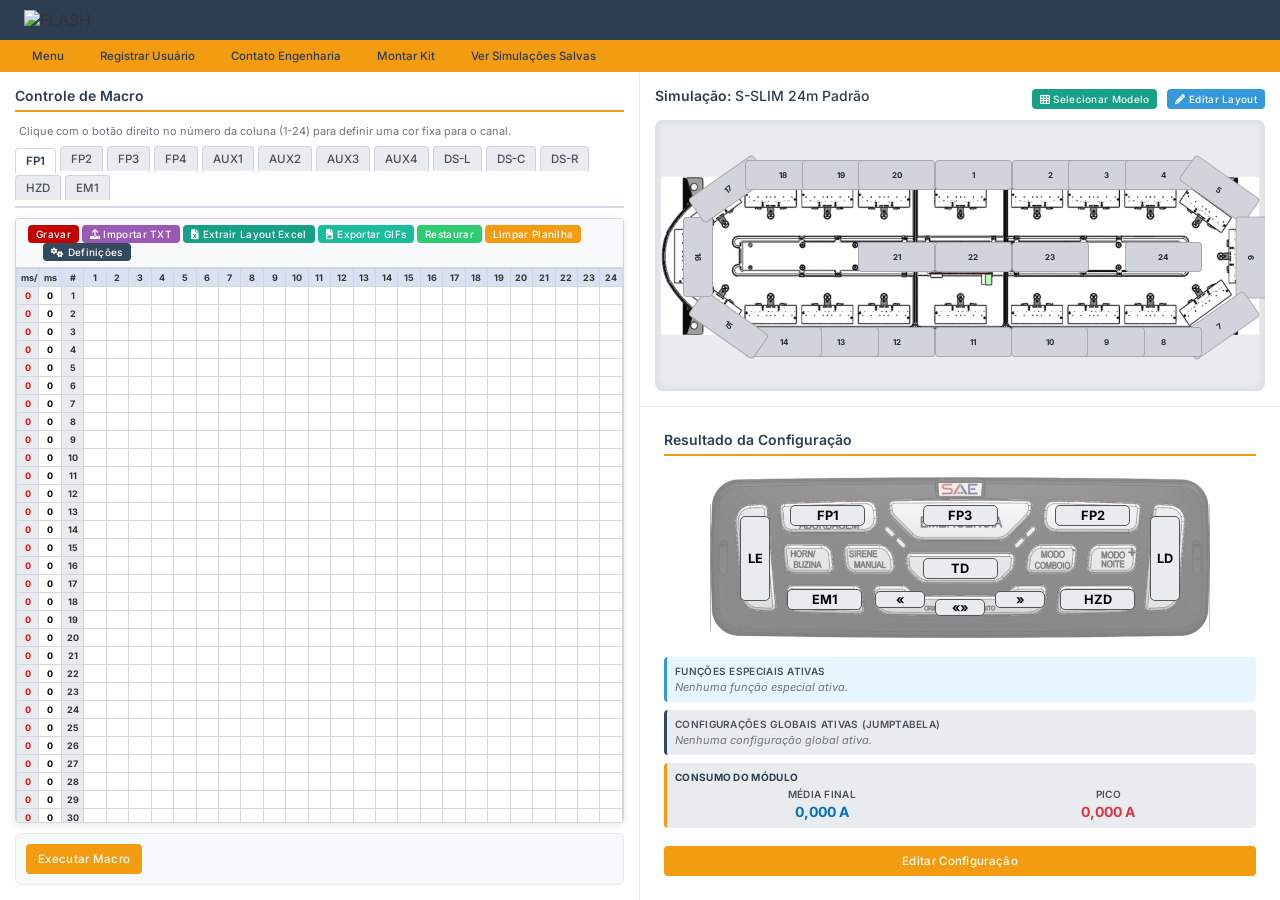
==== simuladorsirene/index.html @ ecdc79b2 "Add files via upload" ====
<!DOCTYPE html>
<html lang="pt-BR">
<head>
    <meta charset="UTF-8">
    <meta name="viewport" content="width=device-width, initial-scale=1.0">
    <title>Simulação Sirene - FLASH (Versão Final)</title>
    <link href="https://fonts.googleapis.com/css2?family=Inter:wght@300;400;500;600;700&display=swap" rel="stylesheet">
    <link rel="stylesheet" href="https://cdnjs.cloudflare.com/ajax/libs/font-awesome/6.0.0-beta3/css/all.min.css">
    <script src="https://cdnjs.cloudflare.com/ajax/libs/jspdf/2.5.1/jspdf.umd.min.js"></script>
    <script src="https://cdnjs.cloudflare.com/ajax/libs/html2canvas/1.4.1/html2canvas.min.js"></script>
    <script src="https://cdnjs.cloudflare.com/ajax/libs/jszip/3.10.1/jszip.min.js"></script>
    <script src="https://cdnjs.cloudflare.com/ajax/libs/gif.js/0.2.0/gif.js"></script>
    <script src="https://cdnjs.cloudflare.com/ajax/libs/xlsx/0.18.5/xlsx.full.min.js"></script>
    <style>
        /* Estilos Globais e Layout Principal */
        * { margin: 0; padding: 0; box-sizing: border-box; font-family: 'Inter', -apple-system, BlinkMacSystemFont, 'Segoe UI', Roboto, sans-serif; }
        body { background-color: #f8f9fa; height: 100vh; overflow: hidden; color: #333; }
        .header { background-color: #2c3e50; height: 40px; display: flex; align-items: center; padding: 0 24px; box-shadow: 0 2px 10px rgba(0,0,0,0.1); }
        .logo { height: 24px; }
        .navbar { background-color: #f39c12; height: 32px; display: flex; align-items: center; padding: 0 24px; box-shadow: 0 1px 3px rgba(0,0,0,0.1); }
        .nav-item { margin-right: 20px; font-weight: 500; font-size: 11.5px; color: #2c3e50; cursor: pointer; transition: all 0.2s ease; padding: 4px 8px; border-radius: 4px; }
        .nav-item:hover { background-color: rgba(255,255,255,0.2); color: #fff; }
        .main-container { display: flex; height: calc(100vh - 72px); }
        .panel { padding: 15px; height: 100%; border-right: 1px solid #e9ecef; }
        .left-panel { width: 50%; background-color: #ffffff; display: flex; flex-direction: column; overflow: hidden; }
        .right-panel-container { width: 50%; display: flex; flex-direction: column; }
        .center-panel { flex-grow: 1; min-height: 250px; background-color: #ffffff; display: flex; flex-direction: column; align-items: center; justify-content: center; border-bottom: 1px solid #e9ecef; padding: 15px; }
        .right-panel { flex-shrink: 0; width: 100%; background-color: #ffffff; border-right: none; overflow: auto; padding: 24px; }
        .panel-title { font-size: 14px; font-weight: 600; margin-bottom: 12px; color: #2c3e50; padding-bottom: 6px; border-bottom: 2px solid #f39c12; flex-shrink: 0; }
        .form-group { margin-bottom: 9px; }
        .form-label { display: block; margin-bottom: 4px; font-weight: 500; color: #495057; font-size: 10.5px; text-transform: uppercase; letter-spacing: 0.3px; }
        .form-value, .config-input, .form-select { padding: 7px 9px; background-color: #ffffff; border: 1px solid #ced4da; border-radius: 4px; font-size: 11.5px; color: #495057; font-weight: 400; width: 100%; }
        .config-input:focus, .form-select:focus { outline: none; border-color: #f39c12; box-shadow: 0 0 0 2px rgba(243, 156, 18, 0.2); }
        
        .simulation-area { 
            width: 100%; 
            height: 100%; 
            background-color: #e9ecef; 
            border-radius: 8px; 
            display: flex; 
            align-items: center; 
            justify-content: center; 
            box-shadow: inset 0 0 10px rgba(0,0,0,0.1); 
            position: relative; 
            overflow: hidden; 
        }
        #siren-model-image {
            position: absolute;
            top: 50%;
            left: 50%;
            transform: translate(-50%, -50%);
            max-width: 98%;
            max-height: 98%;
            height: auto;
            z-index: 1; 
        }
        #blocks-container {
            position: relative;
            z-index: 2; 
            width: 100%;
            height: 100%;
        }

        .output-item { background-color: #f8f9fa; padding: 8px; margin-bottom: 8px; border-radius: 4px; border-left: 3px solid #f39c12; }
        .output-label { font-weight: 600; color: #495057; margin-bottom: 3px; font-size: 10px; text-transform: uppercase; letter-spacing: 0.3px; }
        .output-value { color: #6c757d; font-size: 11.5px; font-weight: 400; }
        .btn { background-color: #f39c12; color: white; border: none; padding: 8px 12px; border-radius: 4px; cursor: pointer; font-weight: 500; transition: all 0.2s ease; font-size: 11.5px; letter-spacing: 0.3px; }
        .btn:hover { background-color: #e67e22; transform: translateY(-1px); }
        .btn:disabled { background-color: #95a5a6; cursor: not-allowed; transform: none; }
        .modal-overlay { display: none; position: fixed; top: 0; left: 0; width: 100%; height: 100%; background-color: rgba(0, 0, 0, 0.6); z-index: 1000; justify-content: center; align-items: center; }
        .modal-content { background-color: #ffffff; width: 30%; max-width: 500px; max-height: 90vh; border-radius: 8px; box-shadow: 0 5px 15px rgba(0,0,0,0.3); position: relative; display: flex; flex-direction: column; }
        .modal-header { display: flex; justify-content: space-between; align-items: center; padding: 15px; border-bottom: 1px solid #e9ecef; }
        .modal-body { padding: 15px; overflow-y: auto; }
        .modal-footer { padding: 15px; border-top: 1px solid #e9ecef; text-align: right; }
        .close-button { background: none; border: none; font-size: 24px; font-weight: bold; cursor: pointer; color: #6c757d; }
        .excel-container { background-color: white; border: 1px solid #d0d7de; border-radius: 4px; overflow: hidden; box-shadow: 0 2px 8px rgba(0,0,0,0.1); flex-grow: 1; display: flex; flex-direction: column; height: calc(100% - 82px); }
        .excel-toolbar { background-color: #f8f9fa; border-bottom: 1px solid #d0d7de; padding: 6px 12px; font-size: 10px; color: #666; flex-shrink: 0; }
        .excel-grid { overflow: auto; flex-grow: 1; }
        .macro-table { width: 100%; border-collapse: collapse; font-size: 9px; font-family: 'Calibri', Arial, sans-serif; table-layout: fixed; }
        .macro-table th, .macro-table td { border: 1px solid #d0d7de; padding: 2px 4px; text-align: center; min-width: 30px; height: 18px; vertical-align: middle; overflow: hidden; white-space: nowrap; }
        .column-header { background-color: #d9e1f2; font-weight: bold; font-size: 9px; color: #333; cursor: pointer; }
        .macro-table th.column-header { position: sticky; top: 0; z-index: 1; }
        .sheet-selector-container { display: flex; flex-wrap: wrap; gap: 4px; margin-bottom: 10px; border-bottom: 2px solid #d0d7de; padding-bottom: 6px; }
        .sheet-selector-btn { background-color: #e9ecef; border: 1px solid #ced4da; border-bottom: none; padding: 5px 10px; cursor: pointer; font-size: 11.5px; font-weight: 500; border-radius: 4px 4px 0 0; transition: all 0.2s ease; color: #495057; }
        .sheet-selector-btn.active { background-color: #ffffff; border-color: #d0d7de; color: #2c3e50; font-weight: 600; transform: translateY(2px); }
        .macro-controls { display: flex; gap: 8px; align-items: center; margin-top: 10px; padding: 10px; background-color: #f8f9fa; border-radius: 6px; border: 1px solid #e9ecef; flex-shrink: 0; }
        .checkbox-group { display: flex; flex-wrap: wrap; gap: 8px; }
        .checkbox-item { display: flex; align-items: center; font-size: 11.5px; transition: all 0.2s ease; padding: 4px 8px; border-radius: 4px; border: 1px solid transparent; }
        .modal-nav-tabs { display: flex; border-bottom: 2px solid #dee2e6; margin-bottom: 15px; flex-wrap: wrap; }
        .modal-tab-btn { background: none; border: none; padding: 10px 15px; cursor: pointer; font-size: 14px; font-weight: 500; color: #495057; border-bottom: 2px solid transparent; margin-bottom: -2px; }
        .modal-tab-btn:hover { background-color: #f8f9fa; }
        .modal-tab-btn.active { color: #f39c12; border-color: #f39c12; }
        .modal-tab-content { display: none; }
        .modal-tab-content.active { display: block; }
        .description { font-size: 13px; color: #6c757d; background-color: #f8f9fa; padding: 10px; border-radius: 4px; margin-bottom: 20px; border: 1px solid #e9ecef; }
        .function-table-container { margin-bottom: 15px; }
        .function-title { font-size: 16px; color: #2c3e50; margin-bottom: 12px; padding-bottom: 5px; border-bottom: 1px solid #eee; }
        .function-table { width: 100%; border-collapse: collapse; font-size: 12px; }
        .function-table th, .function-table td { border: 1px solid #ced4da; padding: 6px; text-align: center; transition: background-color 0.2s ease; }
        .function-table th { background-color: #e9ecef; font-weight: 600; }
        .function-table th:first-child, .function-table td:first-child { width: 110px; text-align: left; padding-left: 8px; }
        .function-table td[contenteditable="true"] { background-color: #fff; }
        .function-table td[contenteditable="true"]:focus { background-color: #fff3cd; outline: 2px solid #f39c12; }
        .checkbox-grid { display: grid; grid-template-columns: repeat(auto-fill, minmax(300px, 1fr)); gap: 10px; }
        .checkbox-item input { margin-right: 8px; cursor: pointer; }
        .relative { position: relative; width: 100%; height: 100%; }
        .function-group { margin-bottom: 25px; padding: 15px; border: 1px solid #dee2e6; border-radius: 6px; background-color: #fdfdfd; }
        .function-group-title { font-size: 18px; color: #2c3e50; margin-bottom: 15px; padding-bottom: 10px; border-bottom: 1px solid #eee; }
        .function-group .function-table-container { margin-bottom: 0; }
        .function-group .function-table-container + .function-table-container { margin-top: 10px; padding-top: 10px; border-top: 1px solid #eee; }
        .fp-setting-id { display: inline-block; min-width: 30px; font-weight: 600; color: #e67e22; }
        .fp-setting-description { display: block; font-size: 11px; color: #6c757d; margin-top: 4px; font-style: italic; }
        .checkbox-item.active-setting { background-color: #fffbe6; border-color: #f39c12; font-weight: 500; }
        .function-table td.cell-active-function { background-color: #e6ffed !important; font-weight: bold; }
        .control-btn.active { background-color: #2ecc71 !important; color: white !important; border: 2px solid #27ae60; transform: scale(1.05); }
        .status-panel-list ul { list-style-type: none; padding-left: 0; margin-top: 5px; }
        .status-panel-list li { font-size: 11px; color: #495057; padding: 3px 0; border-bottom: 1px solid #ced4da; }
        .status-panel-list li:last-child { border-bottom: none; }
        .status-panel-list li .func-name { font-weight: 600; color: #333; }
        .status-panel-list .no-settings { font-size: 11px; color: #6c757d; font-style: italic; }
        #jumptabela-status-output { background-color: #e9ecef; border-left-color: #34495e; }
        #special-functions-status-output { background-color: #e7f5ff; border-left-color: #3498db; }
        .ms25-column, .ms-column { font-weight: bold; font-size: 9px; cursor: cell; }
        .ms25-column { background-color: #e9ecef; color: red; }
        .ms-column { background-color: #fff; color: black; }
        .editable-cell { background-color: #fff; cursor: cell; transition: all 0.2s ease; }
        .editable-cell:hover, .ms25-column:hover, .ms-column:hover { background-color: #f8f9fa; }
        .editable-cell:focus, .ms25-column:focus, .ms-column:focus { background-color: #fff3cd; outline: 2px solid #0066cc; }
        .cell-red { background-color: #ff0000 !important; color: white; font-weight: bold; }
        .cell-blue { background-color: #0070c0 !important; color: white; font-weight: bold; }
        .cell-white { background-color: #ffffff !important; color: black; font-weight: bold; border: 1px solid #555 !important; }
        .cell-yellow { background-color: #ffc000 !important; color: black; font-weight: bold; }
        .selected-row { background-color: #fff3cd !important; outline: 2px solid #f39c12; outline-offset: -2px; }
        .cell-selected { background-color: #d0e3ff !important; outline: 1px solid #4a89dc; }
        .row-counter-column { background-color: #e9ecef; font-weight: bold; font-size: 9px; color: #333; }
        .block-container { position: absolute; overflow: visible; }
        .block-part-single { width: 100%; height: 100%; display: flex; align-items: center; justify-content: center; font-weight: bold; font-size: 8px; color: #1f2937; transition: all 0.1s ease-in-out; border: 1px solid rgba(0,0,0,0.2); border-radius: 4px; }
        .layout-color-red { background-color: #ff0000; color: white; text-shadow: 1px 1px 1px rgba(0,0,0,0.5); }
        .layout-color-blue { background-color: #2563eb; color: white; text-shadow: 1px 1px 1px rgba(0,0,0,0.5); }
        .layout-color-green { background-color: #2ecc71; color: white; text-shadow: 1px 1px 1px rgba(0,0,0,0.5); }
        .layout-color-white { background-color: #ffffff; color: black; text-shadow: none; }
        .layout-color-yellow { background-color: #ffc000; color: black; text-shadow: 1px 1px 1px rgba(255,255,255,0.5); }
        .layout-color-off { background-color: #d1d5db; text-shadow: none; }
        .simulation-area.edit-mode .block-container { cursor: move; border: 1px dashed #3498db; }
        .block-container.selected { outline: 2px solid #3498db; z-index: 10; }
        .interaction-handle { position: absolute; background-color: #3498db; border: 1px solid white; display: none; }
        .block-container.selected .interaction-handle { display: block; }
        .resize-handle { width: 12px; height: 12px; bottom: -6px; right: -6px; cursor: nwse-resize; }
        .rotate-handle { width: 14px; height: 14px; top: -20px; left: calc(50% - 7px); border-radius: 50%; cursor: grab; }
        .rotate-handle:active { cursor: grabbing; }

        .layout-panel-grid { display: grid; grid-template-columns: repeat(auto-fill, minmax(200px, 1fr)); gap: 15px; }
        .layout-category-title { font-size: 16px; font-weight: 600; color: #2c3e50; margin-top: 20px; margin-bottom: 10px; padding-bottom: 5px; border-bottom: 2px solid #f39c12; grid-column: 1 / -1; }
        .layout-category-title:first-child { margin-top: 0; }
        .layout-preview-item { border: 1px solid #dee2e6; border-radius: 6px; overflow: hidden; cursor: pointer; transition: all 0.2s ease-in-out; background-color: #fff; display: flex; flex-direction: column; }
        .layout-preview-item:hover { transform: translateY(-3px); box-shadow: 0 4px 12px rgba(0,0,0,0.1); border-color: #f39c12; }
        .layout-preview-item img { width: 100%; height: 120px; object-fit: contain; background-color: #f8f9fa; border-bottom: 1px solid #dee2e6; }
        .layout-preview-item p { padding: 10px; font-size: 12px; font-weight: 500; text-align: center; color: #495057; margin: 0; flex-grow: 1; display: flex; align-items: center; justify-content: center; }

        #color-context-menu {
            display: none;
            position: absolute;
            z-index: 10000;
            background-color: #fff;
            border: 1px solid #ccc;
            box-shadow: 0 2px 10px rgba(0,0,0,0.2);
            border-radius: 5px;
            padding: 5px 0;
            list-style: none;
            font-size: 12px;
        }
        #color-context-menu li {
            padding: 8px 15px;
            cursor: pointer;
        }
        #color-context-menu li:hover {
            background-color: #f39c12;
            color: white;
        }
        #color-context-menu hr {
            border: none;
            border-top: 1px solid #eee;
            margin: 4px 0;
        }
        
        .persistent-color-red { background-color: #f8d7da !important; color: black !important; }
        .persistent-color-green { background-color: #d1e7dd !important; color: black !important; }
        .persistent-color-blue { background-color: #cce5ff !important; color: black !important; }
        .persistent-color-white { background-color: #e9ecef !important; color: black !important; }
        .persistent-color-yellow { background-color: #fff3cd !important; color: black !important; }

        .instruction-text {
            font-size: 11px;
            color: #6c757d;
            margin-bottom: 8px;
            padding-left: 4px;
        }
    </style>
</head>
<body>
    
    <ul id="color-context-menu">
        <li data-color="red">Vermelha</li>
        <li data-color="green">Verde</li>
        <li data-color="blue">Azul</li>
        <li data-color="white">Branca</li>
        <li data-color="yellow">Âmbar</li>
        <hr>
        <li data-color="clear">Limpar Cor</li>
    </ul>

    <div id="layout-panel-modal" class="modal-overlay">
        <div class="modal-content" style="width: 80%; max-width: 1200px;">
            <div class="modal-header">
                <div class="panel-title" style="margin-bottom: 0; border-bottom: none;"><i class="fa fa-th-large"></i> Selecione um Modelo de Sinalizador</div>
                <button class="close-button" id="close-layout-panel-btn">&times;</button>
            </div>
            <div class="modal-body" id="layout-panel-body"></div>
        </div>
    </div>

    <div id="advanced-settings-modal" class="modal-overlay">
        <div class="modal-content" style="width: 80%; max-width: 1200px;">
            <div class="modal-header">
                <div class="panel-title" style="margin-bottom: 0; border-bottom: none;"><i class="fa fa-cogs"></i> Definições Avançadas de Funcionamento</div>
                <button class="close-button" id="close-advanced-modal-btn">&times;</button>
            </div>
            <div class="modal-body">
                <div class="modal-nav-tabs">
                    <button class="modal-tab-btn active" data-tab="tab-special-functions">Funções Especiais</button>
                    <button class="modal-tab-btn" data-tab="tab-jumptabela">JumpTabela</button>
                </div>
                <div class="modal-tab-content-container">
                    <div id="tab-special-functions" class="modal-tab-content active">
                        <p class="description">Configure quais blocos devem acender ou apagar para cada função especial. Para ativar um bloco para uma função, digite "1" na coluna correspondente ao número do bloco.</p>
                        <div class="function-group">
                            <h3 class="function-group-title">Take Down (TD)</h3>
                            <div class="function-table-container">
                                <table class="function-table">
                                    <thead><tr><th>Instrução</th><script>for(let i=1; i<=24; i++) document.write(`<th>${i}</th>`);</script></tr></thead>
                                    <tbody><tr><td>Apagar Blocos</td><script>for(let i=1; i<=24; i++) document.write(`<td contenteditable="true" data-function="takedown" data-block="${i}"></td>`);</script></tr></tbody>
                                </table>
                            </div>
                            <div class="function-table-container">
                                <table class="function-table">
                                    <thead><tr><th>Instrução</th><script>for(let i=1; i<=24; i++) document.write(`<th>${i}</th>`);</script></tr></thead>
                                    <tbody><tr><td>Acender Blocos</td><script>for(let i=1; i<=24; i++) document.write(`<td contenteditable="true" data-function="takedown_on" data-block="${i}"></td>`);</script></tr></tbody>
                                </table>
                            </div>
                        </div>
                        <div class="function-group">
                            <h3 class="function-group-title">Alley-Right (LD)</h3>
                            <div class="function-table-container">
                                <table class="function-table">
                                    <thead><tr><th>Instrução</th><script>for(let i=1; i<=24; i++) document.write(`<th>${i}</th>`);</script></tr></thead>
                                    <tbody><tr><td>Apagar Blocos</td><script>for(let i=1; i<=24; i++) document.write(`<td contenteditable="true" data-function="alley_right" data-block="${i}"></td>`);</script></tr></tbody>
                                </table>
                            </div>
                            <div class="function-table-container">
                                <table class="function-table">
                                    <thead><tr><th>Instrução</th><script>for(let i=1; i<=24; i++) document.write(`<th>${i}</th>`);</script></tr></thead>
                                    <tbody><tr><td>Acender Blocos</td><script>for(let i=1; i<=24; i++) document.write(`<td contenteditable="true" data-function="alley_right_on" data-block="${i}"></td>`);</script></tr></tbody>
                                </table>
                            </div>
                        </div>
                        <div class="function-group">
                            <h3 class="function-group-title">Alley-Left (LE)</h3>
                            <div class="function-table-container">
                                <table class="function-table">
                                    <thead><tr><th>Instrução</th><script>for(let i=1; i<=24; i++) document.write(`<th>${i}</th>`);</script></tr></thead>
                                    <tbody><tr><td>Apagar Blocos</td><script>for(let i=1; i<=24; i++) document.write(`<td contenteditable="true" data-function="alley_left" data-block="${i}"></td>`);</script></tr></tbody>
                                </table>
                            </div>
                            <div class="function-table-container">
                                <table class="function-table">
                                    <thead><tr><th>Instrução</th><script>for(let i=1; i<=24; i++) document.write(`<th>${i}</th>`);</script></tr></thead>
                                    <tbody><tr><td>Acender Blocos</td><script>for(let i=1; i<=24; i++) document.write(`<td contenteditable="true" data-function="alley_left_on" data-block="${i}"></td>`);</script></tr></tbody>
                                </table>
                            </div>
                        </div>
                        <div class="function-group">
                            <h3 class="function-group-title">Backlight Activate</h3>
                            <div class="function-table-container">
                                <table class="function-table">
                                    <thead><tr><th>Instrução</th><script>for(let i=1; i<=24; i++) document.write(`<th>${i}</th>`);</script></tr></thead>
                                    <tbody><tr><td>Apagar Blocos</td><script>for(let i=1; i<=24; i++) document.write(`<td contenteditable="true" data-function="backlight_off" data-block="${i}"></td>`);</script></tr></tbody>
                                </table>
                            </div>
                            <div class="function-table-container">
                                <table class="function-table">
                                    <thead><tr><th>Instrução</th><script>for(let i=1; i<=24; i++) document.write(`<th>${i}</th>`);</script></tr></thead>
                                    <tbody><tr><td>Acender Blocos</td><script>for(let i=1; i<=24; i++) document.write(`<td contenteditable="true" data-function="backlight_on" data-block="${i}"></td>`);</script></tr></tbody>
                                </table>
                            </div>
                        </div>
                        <div class="function-group">
                            <h3 class="function-group-title">Cut Front</h3>
                            <div class="function-table-container">
                                <table class="function-table">
                                    <thead><tr><th>Instrução</th><script>for(let i=1; i<=24; i++) document.write(`<th>${i}</th>`);</script></tr></thead>
                                    <tbody><tr><td>Apagar Blocos</td><script>for(let i=1; i<=24; i++) document.write(`<td contenteditable="true" data-function="cut_front_off" data-block="${i}"></td>`);</script></tr></tbody>
                                </table>
                            </div>
                            <div class="function-table-container">
                                <table class="function-table">
                                    <thead><tr><th>Instrução</th><script>for(let i=1; i<=24; i++) document.write(`<th>${i}</th>`);</script></tr></thead>
                                    <tbody><tr><td>Acender Blocos</td><script>for(let i=1; i<=24; i++) document.write(`<td contenteditable="true" data-function="cut_front_on" data-block="${i}"></td>`);</script></tr></tbody>
                                </table>
                            </div>
                        </div>
                        <div class="function-group">
                            <h3 class="function-group-title">Cut Rear</h3>
                            <div class="function-table-container">
                                <table class="function-table">
                                    <thead><tr><th>Instrução</th><script>for(let i=1; i<=24; i++) document.write(`<th>${i}</th>`);</script></tr></thead>
                                    <tbody><tr><td>Apagar Blocos</td><script>for(let i=1; i<=24; i++) document.write(`<td contenteditable="true" data-function="cut_rear_off" data-block="${i}"></td>`);</script></tr></tbody>
                                </table>
                            </div>
                            <div class="function-table-container">
                                <table class="function-table">
                                    <thead><tr><th>Instrução</th><script>for(let i=1; i<=24; i++) document.write(`<th>${i}</th>`);</script></tr></thead>
                                    <tbody><tr><td>Acender Blocos</td><script>for(let i=1; i<=24; i++) document.write(`<td contenteditable="true" data-function="cut_rear_on" data-block="${i}"></td>`);</script></tr></tbody>
                                </table>
                            </div>
                        </div>
                        <div class="function-group">
                            <h3 class="function-group-title">Cut Direcionador de Trânsito</h3>
                            <div class="function-table-container">
                                <table class="function-table">
                                    <thead><tr><th>Instrução</th><script>for(let i=1; i<=24; i++) document.write(`<th>${i}</th>`);</script></tr></thead>
                                    <tbody><tr><td>Apagar Blocos</td><script>for(let i=1; i<=24; i++) document.write(`<td contenteditable="true" data-function="cut_dt_off" data-block="${i}"></td>`);</script></tr></tbody>
                                </table>
                            </div>
                            <div class="function-table-container">
                                <table class="function-table">
                                    <thead><tr><th>Instrução</th><script>for(let i=1; i<=24; i++) document.write(`<th>${i}</th>`);</script></tr></thead>
                                    <tbody><tr><td>Acender Blocos</td><script>for(let i=1; i<=24; i++) document.write(`<td contenteditable="true" data-function="cut_dt_on" data-block="${i}"></td>`);</script></tr></tbody>
                                </table>
                            </div>
                        </div>
                        <div class="function-group">
                            <h3 class="function-group-title">Cut Horn Light</h3>
                            <div class="function-table-container">
                                <table class="function-table">
                                    <thead><tr><th>Instrução</th><script>for(let i=1; i<=24; i++) document.write(`<th>${i}</th>`);</script></tr></thead>
                                    <tbody><tr><td>Apagar Blocos</td><script>for(let i=1; i<=24; i++) document.write(`<td contenteditable="true" data-function="cut_horn_light" data-block="${i}"></td>`);</script></tr></tbody>
                                </table>
                            </div>
                        </div>
                        <div class="function-group">
                            <h3 class="function-group-title">Número de FP principais</h3>
                            <div class="form-group" style="margin-bottom: 15px;">
                                <label class="form-label" style="text-transform: none;">Informe quantos FP poderão ser usados para SL1-4 e Aux1-5 >></label>
                                <select class="form-select" id="config-num-fp-principais">
                                    <script>for(let i=1; i<=15; i++) document.write(`<option value="${i}" ${i === 4 ? 'selected' : ''}>${i}</option>`);</script>
                                </select>
                                <span class="fp-setting-description">Quantidade de FP Principais precisa ser preenchido quando utilizar FP de Horn. Default = 4</span>
                            </div>
                        </div>
                        <div class="function-group">
                            <h3 class="function-group-title">Quantidade de FP para DS</h3>
                            <div class="form-group">
                                <label class="form-label" style="text-transform: none;">Informe quantos FP poderão ser usados para DS >></label>
                                <select class="form-select" id="config-qtd-fp-ds">
                                    <script>for(let i=1; i<=15; i++) document.write(`<option value="${i}" ${i === 8 ? 'selected' : ''}>${i}</option>`);</script>
                                </select>
                                <span class="fp-setting-description" style="font-style: normal;">&lt;&lt;O número deve ser multiplo de 4 pois servirá para DR, DL, DC e Hazard. <em>Quantidade de FP para DS precisa ser preenchido quando utilizar FP de Horn. Default = 8</em></span>
                            </div>
                        </div>
                    </div>
                    <div id="tab-jumptabela" class="modal-tab-content">
                        <p class="description">Configure o comportamento global do sistema através dos bits da JumpTabela. Marque as caixas para ativar cada função (equivalente a colocar o valor "1").</p>
                        <div class="jumptabela-section">
                            <h4 class="function-title">JumpTabela #1 - Configurações Gerais</h4>
                            <div class="checkbox-grid">
                                <label class="checkbox-item"><input type="checkbox" data-jumptabela="1" data-bit="7"> b7 >> Ativa o modo fio nos moldes da PCESP</label>
                                <label class="checkbox-item"><input type="checkbox" data-jumptabela="1" data-bit="6"> b6 >> Remove PWM nos canais 21 e 24 para usar Bloco de LED ou RELÉ</label>
                                <label class="checkbox-item"><input type="checkbox" data-jumptabela="1" data-bit="5"> b5 >> Define que o MB funciona em sincronismo com outras MB e/ou Auxiliares</label>
                                <label class="checkbox-item"><input type="checkbox" data-jumptabela="1" data-bit="4"> b4 >> Aciona a saída Alley-Left sem espera do sincronismo com o dimmer da BARRA</label>
                                <label class="checkbox-item"><input type="checkbox" data-jumptabela="1" data-bit="3"> b3 >> Ignora Fotodiodo (Noite/Dia)</label>
                                <label class="checkbox-item"><input type="checkbox" data-jumptabela="1" data-bit="2"> b2 >> Apaga todos os módulos enquanto aguarda o Sincronismo</label>
                                <label class="checkbox-item"><input type="checkbox" data-jumptabela="1" data-bit="1"> b1 >> Remove PWM em todos os canais da MB para usar sinalizadores auxiliares</label>
                            </div>
                        </div>
                        <div class="jumptabela-section">
                            <h4 class="function-title">JumpTabela #2 - Gerenciamento de Energia e Entradas</h4>
                            <div class="checkbox-grid">
                                <label class="checkbox-item"><input type="checkbox" data-jumptabela="2" data-bit="7"> b7 >> PWM Global de 75% (CONASP)</label>
                                <label class="checkbox-item"><input type="checkbox" data-jumptabela="2" data-bit="6"> b6 >> PWM Global de 50% (CONASP)</label>
                                <label class="checkbox-item"><input type="checkbox" data-jumptabela="2" data-bit="5"> b5 >> LOW BATTERY Management (desliga sistema com Vbat&lt;11.8V)</label>
                                <label class="checkbox-item"><input type="checkbox" data-jumptabela="2" data-bit="4"> b4 >> IN3 = Entrada de acionamento rápido para luz de Horn</label>
                                <label class="checkbox-item"><input type="checkbox" data-jumptabela="2" data-bit="3"> b3 >> IN4 = Entrada de acionamento dos módulos em modo Background</label>
                                <label class="checkbox-item"><input type="checkbox" data-jumptabela="2" data-bit="2"> b2 >> Ativa Troca de FP pelos pinos (alguns 6 segundos)</label>
                                <label class="checkbox-item"><input type="checkbox" data-jumptabela="2" data-bit="1"> b1 >> Apaga TODOS os módulos enquanto aguarda o Sincronismo</label>
                            </div>
                        </div>
                        <div class="jumptabela-section">
                            <h4 class="function-title">JumpTabela #3 - Modo Master e Tensão</h4>
                            <div class="checkbox-grid">
                                <label class="checkbox-item"><input type="checkbox" data-jumptabela="3" data-bit="7"> b7 >> Ativa entradas com apenas 9 Volts</label>
                                <label class="checkbox-item"><input type="checkbox" data-jumptabela="3" data-bit="6"> b6 >> MB = Master, não para / apaga pelo Sync</label>
                            </div>
                        </div>
                    </div>
                </div>
            </div>
            <div class="modal-footer">
                <button class="btn" id="save-advanced-settings-btn" style="background-color: #27ae60;">Salvar Definições</button>
            </div>
        </div>
    </div>
    <div id="config-modal" class="modal-overlay">
        <div class="modal-content">
            <div class="modal-header"><div class="panel-title" style="margin-bottom: 0; border-bottom: none;">Dados de Configuração</div><button class="close-button" id="close-modal-btn">&times;</button></div>
            <div class="modal-body">
                <div class="form-group"><label class="form-label">Configuração de Barra</label><input type="text" class="config-input" id="config-barra" value="FLASH STD"></div>
                <div class="form-group"><label class="form-label">Modelo da Barra</label><input type="text" class="config-input" id="modelo-barra" value="Linha S-Slim"></div>
                <div class="form-group"><label class="form-label">Sub-família</label><input type="text" class="config-input" id="sub-familia" value="S-SLIM Bicolor"></div>
                <div class="form-group"><label class="form-label">Tamanho da Barra</label><input type="text" class="config-input" id="tamanho-barra" value="1200mm"></div>
            </div>
            <div class="modal-footer"><button class="btn" id="save-and-close-modal-btn">Salvar e Fechar</button></div>
        </div>
    </div>
    <div class="header"><img src="https://www3.facens.br/maratona/img/patrocinio-2022/Logo_Flash.png" alt="FLASH" class="logo" style="width: 170px; height: auto;"></div>
    <div class="navbar"><div class="nav-item">Menu</div><div class="nav-item">Registrar Usuário</div><div class="nav-item">Contato Engenharia</div><div class="nav-item">Montar Kit</div><a href="view_simulations.php" class="nav-item" style="text-decoration: none;">Ver Simulações Salvas</a></div>

    <div class="main-container">
        <div class="panel left-panel">
            <div class="panel-title">Controle de Macro</div>
            <p class="instruction-text">Clique com o botão direito no número da coluna (1-24) para definir uma cor fixa para o canal.</p>
            <div id="sheet-selector-container" class="sheet-selector-container"></div>
            <div class="excel-container">
                <div class="excel-toolbar">
                    <button id="gravar-btn" class="btn" style="background-color: #c40303; font-size: 10px; padding: 3px 8px;">Gravar</button>
                    <button id="import-txt-btn" class="btn" style="background-color: #9b59b6; font-size: 10px; padding: 3px 8px;"><i class="fa fa-upload"></i> Importar TXT</button>
                    <button id="extract-excel-layout-btn" class="btn" style="background-color: #16a085; font-size: 10px; padding: 3px 8px;">
                        <i class="fa fa-file-excel"></i> Extrair Layout Excel
                    </button>
                    <input type="file" id="excel-layout-input" style="display: none;" accept=".xlsx, .xlsm">
                    <button id="export-gif-btn" class="btn" style="background-color: #1abc9c; font-size: 10px; padding: 3px 8px;"><i class="fa fa-file-image"></i> Exportar GIFs</button>
                    <button id="restaurar-btn" class="btn" style="background-color: #2ecc71; font-size: 10px; padding: 3px 8px;">Restaurar</button>
                    <button id="limpa-btn" class="btn" style="background-color: #f39c12; font-size: 10px; padding: 3px 8px;">Limpar Planilha</button>
                    <button id="advanced-settings-btn" class="btn" style="background-color: #34495e; font-size: 10px; padding: 3px 8px; margin-left: 15px;">
                        <i class="fa fa-cogs"></i> Definições
                    </button>
                </div>
                <div class="excel-grid">
                    <table class="macro-table">
                        <thead id="macro-header"></thead>
                        <tbody id="macro-body"></tbody>
                    </table>
                </div>
            </div>
            <div class="macro-controls">
                <button class="btn" id="execute-macro-btn">Executar Macro</button>
            </div>
        </div>
        
        <div class="right-panel-container">
             <div class="center-panel">
                <div style="width:100%; display: flex; justify-content: space-between; align-items: center; margin-bottom: 10px; flex-wrap: wrap; gap: 10px;">
                    <div class="panel-title" style="border-bottom: none; margin-bottom: 0;">
                        Simulação: <span id="current-layout-name" style="font-weight: 500;"></span>
                    </div>
                    <div style="display: flex; gap: 10px;">
                         <button id="open-layout-panel-btn" class="btn" style="background-color: #16a085; font-size:10px; padding: 4px 8px;">
                             <i class="fa fa-th"></i> Selecionar Modelo
                         </button>
                        <button id="edit-layout-btn" class="btn" style="background-color: #3498db; font-size:10px; padding: 4px 8px;">
                            <i class="fa fa-pencil"></i> Editar Layout
                        </button>
                    </div>
                </div>
                <div class="simulation-area" id="simulation-area">
                    <img src="" alt="Modelo da Sirene" id="siren-model-image">
                    <div id="blocks-container"></div>
                </div>
             </div>
             <div class="right-panel">
                <div class="panel-title">Resultado da Configuração</div>
                <div class="config-image-container" style="position: relative; width: 100%; max-width: 500px; margin: 15px auto;">
                    <img src="Imagemcontrole.png" alt="Controle da Barra" style="width: 100%; height: auto; display: block; border-radius: 15px; opacity: 0.5;">
                    <button onclick="triggerMacro('FP1')" style="position: absolute; top: 20%; left: 16%; width: 15%; height: 12%; background-color: #e9ecef; border: 1px solid #555; cursor: pointer; border-radius: 5px; color: #000; font-weight: bold; font-size: 1vw; display: flex; align-items: center; justify-content: center;">FP1</button>
                    <button onclick="triggerMacro('FP3')" style="position: absolute; top: 20%; left: 42.5%; width: 15%; height: 12%; background-color: #e9ecef; border: 1px solid #555; cursor: pointer; border-radius: 5px; color: #000; font-weight: bold; font-size: 1vw; display: flex; align-items: center; justify-content: center;">FP3</button>
                    <button onclick="triggerMacro('FP2')" style="position: absolute; top: 20%; left: 69%; width: 15%; height: 12%; background-color: #e9ecef; border: 1px solid #555; cursor: pointer; border-radius: 5px; color: #000; font-weight: bold; font-size: 1vw; display: flex; align-items: center; justify-content: center;">FP2</button>
                    <button id="btn-le" onclick="toggleSpecialFunction('alley_left')" class="control-btn" style="position: absolute; top: 26%; left: 6%; width: 6%; height: 50%; background-color: #e9ecef; border: 1px solid #555; cursor: pointer; border-radius: 5px; color: #000; font-weight: bold; font-size: 1vw; display: flex; align-items: center; justify-content: center; transition: all 0.2s ease;">LE</button>
                    <button id="btn-ld" onclick="toggleSpecialFunction('alley_right')" class="control-btn" style="position: absolute; top: 26%; left: 88%; width: 6%; height: 50%; background-color: #e9ecef; border: 1px solid #555; cursor: pointer; border-radius: 5px; color: #000; font-weight: bold; font-size: 1vw; display: flex; align-items: center; justify-content: center; transition: all 0.2s ease;">LD</button>
                    <button id="btn-td" onclick="toggleSpecialFunction('takedown')" class="control-btn" style="position: absolute; top: 51%; left: 42.5%; width: 15%; height: 12%; background-color: #e9ecef; border: 1px solid #555; cursor: pointer; border-radius: 5px; color: #000; font-weight: bold; font-size: 1vw; display: flex; align-items: center; justify-content: center; transition: all 0.2s ease;">TD</button>
                    <button onclick="triggerMacro('EM1')" style="position: absolute; top: 69%; left: 15.4%; width: 15%; height: 12%; background-color: #e9ecef; border: 1px solid #555; cursor: pointer; border-radius: 5px; color: #000; font-weight: bold; font-size: 1vw; display: flex; align-items: center; justify-content: center;">EM1</button>
                    <button onclick="triggerMacro('HZD')" style="position: absolute; top: 69%; left: 70%; width: 15%; height: 12%; background-color: #e9ecef; border: 1px solid #555; cursor: pointer; border-radius: 5px; color: #000; font-weight: bold; font-size: 1vw; display: flex; align-items: center; justify-content: center;">HZD</button>
                    <button onclick="triggerMacro('DS-L')" style="position: absolute; top: 70%; left: 33%; width: 10%; height: 10%; background-color: #e9ecef; border: 1px solid #555; cursor: pointer; border-radius: 5px; color: #000; font-weight: bold; font-size: 1vw; display: flex; align-items: center; justify-content: center;">«</button>
                    <button onclick="triggerMacro('DS-C')" style="position: absolute; top: 75%; left: 45%; width: 10%; height: 10%; background-color: #e9ecef; border: 1px solid #555; cursor: pointer; border-radius: 5px; color: #000; font-weight: bold; font-size: 1vw; display: flex; align-items: center; justify-content: center;">«»</button>
                    <button onclick="triggerMacro('DS-R')" style="position: absolute; top: 70%; left: 57%; width: 10%; height: 10%; background-color: #e9ecef; border: 1px solid #555; cursor: pointer; border-radius: 5px; color: #000; font-weight: bold; font-size: 1vw; display: flex; align-items: center; justify-content: center;">»</button>
                </div>
                <div class="output-item" id="special-functions-status-output">
                    <div class="output-label">Funções Especiais Ativas</div>
                    <div id="special-functions-active-list" class="status-panel-list">
                        <p class="no-settings">Nenhuma função especial ativa.</p>
                    </div>
                </div>
                <div class="output-item" id="jumptabela-status-output">
                    <div class="output-label">Configurações Globais Ativas (JumpTabela)</div>
                    <div id="jumptabela-active-list" class="status-panel-list">
                        <p class="no-settings">Nenhuma configuração global ativa.</p>
                    </div>
                </div>
                <div class="output-item" style="background-color: #e9ecef;">
                    <div class="output-label" style="color: #2c3e50; font-weight: 700;">CONSUMO DO MÓDULO</div>
                    <div style="display: flex; justify-content: space-around; margin-top: 5px;">
                        <div style="text-align:center;">
                            <div class="output-label">MÉDIA FINAL</div>
                            <div class="output-value" id="output-media-final" style="font-size: 14px; font-weight: bold; color: #0070c0;">0,000 A</div>
                        </div>
                        <div style="text-align:center;">
                            <div class="output-label">PICO</div>
                            <div class="output-value" id="output-pico" style="font-size: 14px; font-weight: bold; color: #dc3545;">0,000 A</div>
                        </div>
                    </div>
                </div>
                <button class="btn" id="edit-config-btn" style="width: 100%; margin-top: 10px;">Editar Configuração</button>
             </div>
        </div>
    </div>

    <script>
        // === REFERÊNCIAS DE ELEMENTOS DO DOM ===
        let configModal, openModalBtn, closeModalBtn, saveAndCloseModalBtn, executeMacroBtn, blocksContainer, macroTableBody, macroHeader, sheetSelectorContainer, gravarBtn, restaurarBtn, limpaBtn, colorContextMenu, layoutPanelModal, openLayoutPanelBtn, closeLayoutPanelBtn, layoutPanelBody, currentLayoutNameSpan, advancedSettingsModal, openAdvancedSettingsBtn, closeAdvancedSettingsBtn, saveAdvancedSettingsBtn, tabButtons, tabContents, jumpTabelaCheckboxes, specialFunctionCells, jumpTabelaStatusContainer, specialFunctionsStatusContainer;

        function assignDomElements() {
             configModal = document.getElementById('config-modal');
             openModalBtn = document.getElementById('edit-config-btn');
             closeModalBtn = document.getElementById('close-modal-btn');
             saveAndCloseModalBtn = document.getElementById('save-and-close-modal-btn');
             executeMacroBtn = document.getElementById('execute-macro-btn');
             blocksContainer = document.getElementById('blocks-container');
             macroTableBody = document.getElementById('macro-body');
             macroHeader = document.getElementById('macro-header');
             sheetSelectorContainer = document.getElementById('sheet-selector-container');
             gravarBtn = document.getElementById('gravar-btn');
             restaurarBtn = document.getElementById('restaurar-btn');
             limpaBtn = document.getElementById('limpa-btn');
             colorContextMenu = document.getElementById('color-context-menu');
            
             layoutPanelModal = document.getElementById('layout-panel-modal');
             openLayoutPanelBtn = document.getElementById('open-layout-panel-btn');
             closeLayoutPanelBtn = document.getElementById('close-layout-panel-btn');
             layoutPanelBody = document.getElementById('layout-panel-body');
             currentLayoutNameSpan = document.getElementById('current-layout-name');
            
             advancedSettingsModal = document.getElementById('advanced-settings-modal');
             openAdvancedSettingsBtn = document.getElementById('advanced-settings-btn');
             closeAdvancedSettingsBtn = document.getElementById('close-advanced-modal-btn');
             saveAdvancedSettingsBtn = document.getElementById('save-advanced-settings-btn');
             tabButtons = document.querySelectorAll('.modal-tab-btn');
             tabContents = document.querySelectorAll('.modal-tab-content');
             jumpTabelaCheckboxes = document.querySelectorAll('#tab-jumptabela input[type="checkbox"]');
             specialFunctionCells = document.querySelectorAll('#tab-special-functions td[data-block]');
            
             jumpTabelaStatusContainer = document.getElementById('jumptabela-active-list');
             specialFunctionsStatusContainer = document.getElementById('special-functions-active-list');
        }
        
        // ================================================================================= //
        // ======================= MAPA DE CÓDIGOS DE ARQUIVO PARA LAYOUT ====================== //
        // ================================================================================= //
        const fileCodeToLayoutMap = {
            "00179": "primus47p18mCol", "00180": "primus47p20mRef", "00181": "primus40p18mCol",
            "00182": "primus47p20mRef", "00183": "primus47p20mRef", "00184": "primus47p20mRef",
            "00185": "primus47p20mRef", "00186": "venus11m", "00187": "primus47p20mRef",
            "00188": "primus47p20mRef", "00189": "primus47p18mRef", "00190": "primus47p20mRef",
            "00191": "venus14m", "00193": "venus24m", "00194": "primus47p24mRef", "00195": "venus14m",
            "00196": "primus61p24mRef", "00197": "primus47p13mRef", "00198": "venus22m", "00199": "primus54p22mRef",
            "00200": "primus47p11mCol", "00201": "primus47p16mCol", "00202": "primus47p18mRef",
            "00203": "primus47p16mRef", "00204": "primus47p20mRef", "00205": "primus47p21mRef",
            "00207": "primus47p20mRef", "00208": "primus47p22mRef", "00209": "primus47p22mRef",
            "00210": "primus47p24mRef", "00211": "primus40p18mRef", "00212": "primus54p18mCol",
            "00213": "primus47p20mRef", "00214": "primus47p16mCol", "00215": "primus54p22mRef",
            "00216": "primus47p16mCol", "00217": "venus15m", "00218": "primus47p16mCol",
            "00219": "primus47p20mCol", "00220": "primus40p18mRef", "00221": "primus47p20mRef",
            "00222": "venus15m", "00223": "primus47p20mRef", "00224": "primus47p20mRef",
            "00225": "primus47p16mCol", "00226": "venus15m", "00227": "primus40p14mCol",
            "00228": "primus47p16mRef", "00229": "primus54p22mRef", "00232": "venus15m",
            "00233": "primus47p20mRef", "00234": "primus47p24mCol", "00235": "primus47p13mRef",
        };
        // ================================================================================= //
        
        // === GERENCIAMENTO DE ESTADO ===
        let simulationStopper = null;
        let isSimulationRunning = false;
        const sheetNames = ['FP1','FP2', 'FP3', 'FP4', 'AUX1', 'AUX2', 'AUX3', 'AUX4', 'DS-L', 'DS-C', 'DS-R', 'HZD', 'EM1'];
        let allMacroData = {};
        let activeSheet = 'FP1';
        
        let savedSpecialFunctionConfigs = {};
        let savedJumpTabelaSettings = {};
        let columnColors = {};

        let clipboardData = null;
        let copiedBlockData = null; 
        let isEditMode = false;
        let activeBlock = null;
        let action = null; 
        let activeSpecialFunctions = {};
        const selection = new Set();
        
        let undoHistory = {};
        let redoHistory = {};
        let debounceTimer;
        
        let gifWorkerBlobURL = null;
        let backgroundImageDataURL = null;

        let currentLayout;
        let activeBlockLayout; 
        
        // ================================================================================= //
        // ======================= LÓGICA DE LAYOUT DE BLOCOS ============================== //
        // ================================================================================= //
        
        // --- DEFINIÇÃO DO LAYOUT CORRETO ---
        const s_slim_24_default_BlockLayout = [
            { text: '1', top: '14.6%', left: '45.9%', width: 77, height: 30, rotate: 0 }, { text: '2', top: '14.6%', left: '58.5%', width: 77, height: 30, rotate: 0 },
            { text: '3', top: '14.6%', left: '67.7%', width: 77, height: 30, rotate: 0 }, { text: '4', top: '14.6%', left: '77%', width: 77, height: 30, rotate: 0 },
            { text: '5', top: '20%', left: '86%', width: 79, height: 31, rotate: 35 }, { text: '6', top: '44.9%', left: '91%', width: 82, height: 31, rotate: 90 },
            { text: '7', top: '70%', left: '86%', width: 79, height: 31, rotate:-35 }, { text: '8', top: '76.4%', left: '77%', width: 77, height: 30, rotate: 0 },
            { text: '9', top: '76.4%', left: '67.7%', width: 77, height: 30, rotate: 0 }, { text: '10', top: '76.4%', left: '58.4%', width: 77, height: 30, rotate: 0 },
            { text: '11', top: '76.5%', left: '45.9%', width: 77, height: 30, rotate: 0 }, { text: '12', top: '76.5%', left: '33.3%', width: 77, height: 30, rotate: 0 },
            { text: '13', top: '76.5%', left: '24.1%', width: 77, height: 30, rotate: 0 }, { text: '14', top: '76.5%', left: '14.8%', width: 77, height: 30, rotate: 0 },
            { text: '15', top: '70%', left: '5.6%', width: 79, height: 30, rotate: 35 }, { text: '16', top: '45%', left: '0.5%', width: 80, height: 30, rotate: 90 },
            { text: '17', top: '20%', left: '5.5%', width: 79, height: 30, rotate: -35 }, { text: '18', top: '14.6%', left: '14.7%', width: 77, height: 30, rotate: 0 },
            { text: '19', top: '14.6%', left: '24.1%', width: 77, height: 30, rotate: 0 }, { text: '20', top: '14.6%', left: '33.3%', width: 77, height: 30, rotate: 0 },
            { text: '21', top: '45%', left: '33.3%', width: 77, height: 30, rotate: 0 }, { text: '22', top: '45%', left: '45.9%', width: 77, height: 30, rotate: 0 },
            { text: '23', top: '45%', left: '58.5%', width: 77, height: 30, rotate: 0 }, { text: '24', top: '45%', left: '77%', width: 77, height: 30, rotate: 0 }
        ];

        // --- LISTA PRINCIPAL DE LAYOUTS (CORRIGIDA) ---
        // Todos os modelos agora usam o mesmo layout visual para posicionamento dos blocos.
        const layouts = [
            { id: 's_slim_24_default', name: 'S-SLIM 24m Padrão', image: 'simulação.png', category: 'Padrão', blocks: s_slim_24_default_BlockLayout },
            
            // 40 Polegadas
            { id: 'primus40p12mCol', name: 'Primus 40p 12m Col', image: 'ImagensSirene40p/primus40p12mCol.png', category: '40 Polegadas', blocks: s_slim_24_default_BlockLayout },
            { id: 'primus40p12mRef', name: 'Primus 40p 12m Ref', image: 'ImagensSirene40p/primus40p12mRef.png', category: '40 Polegadas', blocks: s_slim_24_default_BlockLayout },
            { id: 'primus40p14mCol', name: 'Primus 40p 14m Col', image: 'ImagensSirene40p/primus40p14mCol.png', category: '40 Polegadas', blocks: s_slim_24_default_BlockLayout },
            { id: 'primus40p14mRef', name: 'Primus 40p 14m Ref', image: 'ImagensSirene40p/primus40p14mRef.png', category: '40 Polegadas', blocks: s_slim_24_default_BlockLayout },
            { id: 'primus40p16mCol', name: 'Primus 40p 16m Col', image: 'ImagensSirene40p/primus40p16mCol.png', category: '40 Polegadas', blocks: s_slim_24_default_BlockLayout },
            { id: 'primus40p16mRef', name: 'Primus 40p 16m Ref', image: 'ImagensSirene40p/primus40p16mRef.png', category: '40 Polegadas', blocks: s_slim_24_default_BlockLayout },
            { id: 'primus40p18mCol', name: 'Primus 40p 18m Col', image: 'ImagensSirene40p/primus40p18mCol.png', category: '40 Polegadas', blocks: s_slim_24_default_BlockLayout },
            { id: 'primus40p18mRef', name: 'Primus 40p 18m Ref', image: 'ImagensSirene40p/primus40p18mRef.png', category: '40 Polegadas', blocks: s_slim_24_default_BlockLayout },
            { id: 'primus40p22mRef', name: 'Primus 40p 22m Ref', image: 'ImagensSirene40p/primus40p22mRef.png', category: '40 Polegadas', blocks: s_slim_24_default_BlockLayout },

            // 47 Polegadas
            { id: 'primus47p11mCol', name: 'Primus 47p 11m Col', image: 'ImagensRefletor47p/colimador/primus47p11mCol.png', category: '47 Polegadas', blocks: s_slim_24_default_BlockLayout },
            { id: 'primus47p11mRef', name: 'Primus 47p 11m Ref', image: 'ImagensRefletor47p/refletor/primus47p11mRef.png', category: '47 Polegadas', blocks: s_slim_24_default_BlockLayout },
            { id: 'primus47p13mRef', name: 'Primus 47p 13m Ref', image: 'ImagensRefletor47p/refletor/primus47p13mRef.png', category: '47 Polegadas', blocks: s_slim_24_default_BlockLayout },
            { id: 'primus47p14mCol', name: 'Primus 47p 14m Col', image: 'ImagensRefletor47p/colimador/primus47p14mCol.png', category: '47 Polegadas', blocks: s_slim_24_default_BlockLayout },
            { id: 'primus47p14mRef', name: 'Primus 47p 14m Ref', image: 'ImagensRefletor47p/refletor/primus47p14mRef.png', category: '47 Polegadas', blocks: s_slim_24_default_BlockLayout },
            { id: 'primus47p16mCol', name: 'Primus 47p 16m Col', image: 'ImagensRefletor47p/colimador/primus47p16mCol.png', category: '47 Polegadas', blocks: s_slim_24_default_BlockLayout },
            { id: 'primus47p16mRef', name: 'Primus 47p 16m Ref', image: 'ImagensRefletor47p/refletor/primus47p16mRef.png', category: '47 Polegadas', blocks: s_slim_24_default_BlockLayout },
            { id: 'primus47p18mRef', name: 'Primus 47p 18m Ref', image: 'ImagensRefletor47p/refletor/primus47p18mRef.png', category: '47 Polegadas', blocks: s_slim_24_default_BlockLayout },
            { id: 'primus47p20mCol', name: 'Primus 47p 20m Col', image: 'ImagensRefletor47p/colimador/primus47p20mCol.png', category: '47 Polegadas', blocks: s_slim_24_default_BlockLayout },
            { id: 'primus47p20mRef', name: 'Primus 47p 20m Ref', image: 'ImagensRefletor47p/refletor/primus47p20mRef.png', category: '47 Polegadas', blocks: s_slim_24_default_BlockLayout },
            { id: 'primus47p22mRef', name: 'Primus 47p 22m Ref', image: 'ImagensRefletor47p/refletor/primus47p22mRef.png', category: '47 Polegadas', blocks: s_slim_24_default_BlockLayout },
            { id: 'primus47p24mRef', name: 'Primus 47p 24m Ref', image: 'ImagensRefletor47p/refletor/primus47p24mRef.png', category: '47 Polegadas', blocks: s_slim_24_default_BlockLayout },
            
            // 54 Polegadas
            { id: 'primus54p10mCol', name: 'Primus 54p 10m Col', image: 'ImagensSirene54P/colimador/primus54p10mCol.png', category: '54 Polegadas', blocks: s_slim_24_default_BlockLayout },
            { id: 'primus54p12mRef', name: 'Primus 54p 12m Ref', image: 'ImagensSirene54P/refletor/primus54p12mRef.png', category: '54 Polegadas', blocks: s_slim_24_default_BlockLayout },
            { id: 'primus54p14mCol', name: 'Primus 54p 14m Col', image: 'ImagensSirene54P/colimador/primus54p14mCol.png', category: '54 Polegadas', blocks: s_slim_24_default_BlockLayout },
            { id: 'primus54p14mRef', name: 'Primus 54p 14m Ref', image: 'ImagensSirene54P/refletor/primus54p14mRef.png', category: '54 Polegadas', blocks: s_slim_24_default_BlockLayout },
            { id: 'primus54p16mCol', name: 'Primus 54p 16m Col', image: 'ImagensSirene54P/colimador/primus54p16mCol.png', category: '54 Polegadas', blocks: s_slim_24_default_BlockLayout },
            { id: 'primus54p18mRef', name: 'Primus 54p 18m Ref', image: 'ImagensSirene54P/refletor/primus54p18mRef.png', category: '54 Polegadas', blocks: s_slim_24_default_BlockLayout },
            { id: 'primus54p20mRef', name: 'Primus 54p 20m Ref', image: 'ImagensSirene54P/refletor/primus54p20mRef.png', category: '54 Polegadas', blocks: s_slim_24_default_BlockLayout },
            { id: 'primus54p22mCol', name: 'Primus 54p 22m Col', image: 'ImagensSirene54P/colimador/primus54p22mCol.png', category: '54 Polegadas', blocks: s_slim_24_default_BlockLayout },
            { id: 'primus54p22mRef', name: 'Primus 54p 22m Ref', image: 'ImagensSirene54P/refletor/primus54p22mRef.png', category: '54 Polegadas', blocks: s_slim_24_default_BlockLayout },
            { id: 'primus54p26mRef', name: 'Primus 54p 26m Ref', image: 'ImagensSirene54P/refletor/primus54p26mRef.png', category: '54 Polegadas', blocks: s_slim_24_default_BlockLayout },
            
            // 61 Polegadas
            { id: 'primus61p13mCol', name: 'Primus 61p 13m Col', image: 'ImagensSirene61P/colimador/primus61p13mCol.png', category: '61 Polegadas', blocks: s_slim_24_default_BlockLayout },
            { id: 'primus61p13mRef', name: 'Primus 61p 13m Ref', image: 'ImagensSirene61P/refletor/primus61p13mRef.png', category: '61 Polegadas', blocks: s_slim_24_default_BlockLayout },
            { id: 'primus61p14mCol', name: 'Primus 61p 14m Col', image: 'ImagensSirene61P/colimador/primus61p14mCol.png', category: '61 Polegadas', blocks: s_slim_24_default_BlockLayout },
            { id: 'primus61p15mRef', name: 'Primus 61p 15m Ref', image: 'ImagensSirene61P/refletor/primus61p15mRef.png', category: '61 Polegadas', blocks: s_slim_24_default_BlockLayout },
            { id: 'primus61p18mCol', name: 'Primus 61p 18m Col', image: 'ImagensSirene61P/colimador/primus61p18mCol.png', category: '61 Polegadas', blocks: s_slim_24_default_BlockLayout },
            { id: 'primus61p18mRef', name: 'Primus 61p 18m Ref', image: 'ImagensSirene61P/refletor/primus61p18mRef.png', category: '61 Polegadas', blocks: s_slim_24_default_BlockLayout },
            { id: 'primus61p20mRef', name: 'Primus 61p 20m Ref', image: 'ImagensSirene61P/refletor/primus61p20mRef.png', category: '61 Polegadas', blocks: s_slim_24_default_BlockLayout },
            { id: 'primus61p22mRef', name: 'Primus 61p 22m Ref', image: 'ImagensSirene61P/refletor/primus61p22mRef.png', category: '61 Polegadas', blocks: s_slim_24_default_BlockLayout },
            { id: 'primus61p24mCol', name: 'Primus 61p 24m Col', image: 'ImagensSirene61P/colimador/primus61p24mCol.png', category: '61 Polegadas', blocks: s_slim_24_default_BlockLayout },
            { id: 'primus61p24mRef', name: 'Primus 61p 24m Ref', image: 'ImagensSirene61P/refletor/primus61p24mRef.png', category: '61 Polegadas', blocks: s_slim_24_default_BlockLayout },
            { id: 'primus61p28mRef', name: 'Primus 61p 28m Ref', image: 'ImagensSirene61P/refletor/primus61p28mRef.png', category: '61 Polegadas', blocks: s_slim_24_default_BlockLayout },
            
            // Venus
            { id: 'venus11m', name: 'Venus 11m', image: 'VenusSirene/venus11m.png', category: 'Venus', blocks: s_slim_24_default_BlockLayout },
            { id: 'venus14m', name: 'Venus 14m', image: 'VenusSirene/venus14m.png', category: 'Venus', blocks: s_slim_24_default_BlockLayout },
            { id: 'venus15m', name: 'Venus 15m', image: 'VenusSirene/venus15m.png', category: 'Venus', blocks: s_slim_24_default_BlockLayout },
            { id: 'venus16m', name: 'Venus 16m', image: 'VenusSirene/venus16m.png', category: 'Venus', blocks: s_slim_24_default_BlockLayout },
            { id: 'venus19m', name: 'Venus 19m', image: 'VenusSirene/venus19m.png', category: 'Venus', blocks: s_slim_24_default_BlockLayout },
            { id: 'venus20m', name: 'Venus 20m', image: 'VenusSirene/venus20m.png', category: 'Venus', blocks: s_slim_24_default_BlockLayout },
            { id: 'venus22m', name: 'Venus 22m', image: 'VenusSirene/venus22m.png', category: 'Venus', blocks: s_slim_24_default_BlockLayout },
            { id: 'venus24m', name: 'Venus 24m', image: 'VenusSirene/venus24m.png', category: 'Venus', blocks: s_slim_24_default_BlockLayout },
        ];


        const baseSheetStructure = Array.from({ length: 200 }, (_, i) => ({
            row: i + 1,
            ms: '0',
            values: Array(24).fill('')
        }));
        
        // ================================================================================= //
        // =================== FIM DA LÓGICA DE LAYOUT DE BLOCOS =========================== //
        // ================================================================================= //
        
        // === FUNÇÕES DE INICIALIZAÇÃO E LAYOUT ===
        function initializeApp() {
            assignDomElements(); // Atribui as variáveis aos elementos do DOM
            initializeDataStructure();
            createSheetSelectorTabs();
            createTableHeader();
            
            populateLayoutPanel();
            switchLayout(layouts[0].id); 
            
            renderTable(allMacroData[activeSheet]);
            updateActiveSheetUI();
            initializeEventListeners();
            initializeInteractionHandlers();
            renderAllActiveSettings(); 
            updateConsumptionDisplay();
        }

        function populateLayoutPanel() {
            layoutPanelBody.innerHTML = '';
            const layoutGroups = layouts.reduce((groups, layout) => {
                const category = layout.category || 'Outros Modelos';
                if (!groups[category]) {
                    groups[category] = [];
                }
                groups[category].push(layout);
                return groups;
            }, {});
            const categoryOrder = ['Padrão', '40 Polegadas', '47 Polegadas', '54 Polegadas', '61 Polegadas', 'Venus', 'Outros Modelos'];
            const gridContainer = document.createElement('div');
            gridContainer.className = 'layout-panel-grid';
            categoryOrder.forEach(categoryName => {
                if (layoutGroups[categoryName]) {
                    const title = document.createElement('h3');
                    title.className = 'layout-category-title';
                    title.textContent = `Modelos de Sinalizadores de ${categoryName}`;
                    gridContainer.appendChild(title);
                    layoutGroups[categoryName].forEach(layout => {
                        const item = document.createElement('div');
                        item.className = 'layout-preview-item';
                        item.dataset.layoutId = layout.id;
                        item.innerHTML = `<img src="${layout.image}" alt="${layout.name}"><p>${layout.name}</p>`;
                        item.addEventListener('click', () => {
                            switchLayout(layout.id);
                            layoutPanelModal.style.display = 'none';
                        });
                        gridContainer.appendChild(item);
                    });
                }
            });
            layoutPanelBody.appendChild(gridContainer);
        }

        function switchLayout(layoutId) {
            const selectedLayout = layouts.find(l => l.id === layoutId);
            if (!selectedLayout) {
                console.error("Layout não encontrado:", layoutId);
                return;
            }
            currentLayout = selectedLayout;
            activeBlockLayout = JSON.parse(JSON.stringify(selectedLayout.blocks)); 
            currentLayoutNameSpan.textContent = currentLayout.name;
            
            const sirenImage = document.getElementById('siren-model-image');
            
            sirenImage.src = currentLayout.image;
            
            initializeBlocks(activeBlockLayout);
            stopSimulation();
        }
        
        function initializeDataStructure() {
            sheetNames.forEach(name => {
                allMacroData[name] = JSON.parse(JSON.stringify(baseSheetStructure));
                undoHistory[name] = [];
                redoHistory[name] = [];
            });
            columnColors = {};
        }
        
        function loadDataIntoUI(loadedData) {
            if (loadedData.layout_id) {
                const foundLayout = layouts.find(l => l.id === loadedData.layout_id);
                if (foundLayout) {
                    switchLayout(loadedData.layout_id);
                } else {
                    console.warn(`Layout com ID "${loadedData.layout_id}" não encontrado. Usando o padrão.`);
                    switchLayout(layouts[0].id);
                }
            }

            if (loadedData.block_layout) {
                activeBlockLayout = loadedData.block_layout;
                if (currentLayout) {
                    currentLayout.blocks = JSON.parse(JSON.stringify(activeBlockLayout));
                }
                initializeBlocks(activeBlockLayout);
            }

            allMacroData = loadedData.data || {};
            sheetNames.forEach(name => {
                if (!allMacroData[name]) {
                    allMacroData[name] = JSON.parse(JSON.stringify(baseSheetStructure));
                }
            });
            savedSpecialFunctionConfigs = loadedData.special_functions || {};
            savedJumpTabelaSettings = loadedData.jumptabela_settings || {};
            columnColors = loadedData.column_colors || {};
            
            specialFunctionCells.forEach(cell => {
                const func = cell.dataset.function;
                const block = parseInt(cell.dataset.block, 10);
                cell.textContent = savedSpecialFunctionConfigs[func]?.includes(block) ? '1' : '';
            });
            jumpTabelaCheckboxes.forEach(checkbox => {
                const key = `jt${checkbox.dataset.jumptabela}_bit${checkbox.dataset.bit}`;
                checkbox.checked = !!savedJumpTabelaSettings[key];
            });
            activeSheet = 'FP1';
            renderTable(allMacroData[activeSheet]);
            updateActiveSheetUI();
            updateAllVisuals();
            renderAllActiveSettings();
            updateConsumptionDisplay();
            alert('Template carregado com sucesso!');
        }
                                        
        function pushStateToUndoHistory() {
            const currentData = getCurrentTableData();
            const lastState = undoHistory[activeSheet][undoHistory[activeSheet].length - 1];
            if (lastState && JSON.stringify(lastState) === JSON.stringify(currentData)) { return; }
            undoHistory[activeSheet].push(JSON.parse(JSON.stringify(currentData)));
            redoHistory[activeSheet] = [];
        }
        
        const debouncedPushState = () => {
            clearTimeout(debounceTimer);
            debounceTimer = setTimeout(() => { pushStateToUndoHistory(); }, 500);
        };
        
        function createSheetSelectorTabs() {
            sheetSelectorContainer.innerHTML = '';
            sheetNames.forEach(name => {
                const button = document.createElement('button');
                button.className = 'sheet-selector-btn';
                button.dataset.sheet = name;
                button.textContent = name;
                sheetSelectorContainer.appendChild(button);
            });
        }
        
        function createTableHeader() {
            macroHeader.innerHTML = '';
            const tr = document.createElement('tr');
            tr.innerHTML += `<th class="column-header">ms/25</th><th class="column-header">ms</th><th class="column-header">#</th>`;
            for (let i = 1; i <= 24; i++) { 
                tr.innerHTML += `<th class="column-header" data-col-index="${i - 1}" title="Clique com o botão direito para definir uma cor fixa para este canal.">${i}</th>`; 
            }
            macroHeader.appendChild(tr);
        }
        
        function renderTable(data) {
            macroTableBody.innerHTML = '';
            const tableData = data || JSON.parse(JSON.stringify(baseSheetStructure));
            tableData.forEach((rowData) => {
                const tr = document.createElement('tr');
                const ms25Cell = document.createElement('td');
                ms25Cell.className = 'ms25-column';
                ms25Cell.contentEditable = true;
                const msValue = parseInt(rowData.ms, 10);
                ms25Cell.textContent = isNaN(msValue) || rowData.ms === '' ? '' : (msValue === 0 ? '0' : Math.round(msValue / 25));
                tr.appendChild(ms25Cell);
                const msCell = document.createElement('td');
                msCell.className = 'ms-column';
                msCell.textContent = rowData.ms;
                msCell.contentEditable = true;
                tr.appendChild(msCell);
                const counterCell = document.createElement('td');
                counterCell.className = 'row-counter-column';
                counterCell.textContent = rowData.row;
                tr.appendChild(counterCell);
                ms25Cell.addEventListener('input', () => syncTimeValues(ms25Cell, msCell, 'from_ms25'));
                msCell.addEventListener('input', () => syncTimeValues(ms25Cell, msCell, 'from_ms'));
                const dataValues = rowData.values || [];
                for (let i = 0; i < 24; i++) { createEditableCell(tr, dataValues[i] || '', i); }
                macroTableBody.appendChild(tr);
            });
            applyAllColumnColors();
        }
        
        function syncTimeValues(ms25Cell, msCell, source) {
            if (source === 'from_ms25') {
                const val = parseInt(ms25Cell.textContent, 10);
                msCell.textContent = isNaN(val) ? '' : val * 25;
            } else {
                const val = parseInt(msCell.textContent, 10);
                ms25Cell.textContent = isNaN(val) ? '' : Math.round(val / 25);
            }
        }

        function createEditableCell(parent, value, colIndex) {
            const td = document.createElement('td');
            td.className = 'editable-cell';
            td.contentEditable = true;
            td.dataset.colIndex = colIndex;
            td.textContent = value;
            updateCellColor(td);
            td.addEventListener('blur', pushStateToUndoHistory);
            td.addEventListener('input', function() {
                const originalText = this.textContent;
                const validChars = originalText.match(/[1-4]/g); 
                const newText = validChars ? validChars[validChars.length - 1] : '';
                if (originalText !== newText) { this.textContent = newText; }
                updateCellColor(this);
                updateConsumptionDisplay();
                debouncedPushState();
            });
            td.addEventListener('focus', function() {
                highlightCurrentRow(this.parentElement.rowIndex - 1);
            });
            parent.appendChild(td);
        }
        
        function updateCellColor(cell) {
            const value = cell.textContent.trim();
            cell.classList.remove('cell-red', 'cell-blue', 'cell-yellow', 'cell-white');
            if (value === '1') cell.classList.add('cell-red');
            else if (value === '2') cell.classList.add('cell-blue');
            else if (value === '3') cell.classList.add('cell-white');
            else if (value === '4') cell.classList.add('cell-yellow');
        }
        
        function initializeBlocks(blocksArray) {
            blocksContainer.innerHTML = '';
            if (!blocksArray) return;
            blocksArray.forEach((blockData, index) => {
                const blockElement = document.createElement('div');
                blockElement.className = 'block-container';
                blockElement.dataset.index = index;
                blockElement.style.top = blockData.top;
                blockElement.style.left = blockData.left;
                blockElement.style.width = `${blockData.width}px`;
                blockElement.style.height = `${blockData.height}px`;
                blockElement.style.transform = `rotate(${blockData.rotate}deg)`;
                const blockPart = document.createElement('div');
                blockPart.className = 'block-part-single layout-color-off';
                blockPart.textContent = blockData.text;

                // **NOVA LÓGICA: Torna o texto editável com duplo clique no modo de edição**
                blockPart.addEventListener('dblclick', (e) => {
                    if (isEditMode) {
                        e.stopPropagation(); // Impede que o 'mousedown' do container seja acionado
                        blockPart.contentEditable = true;
                        blockPart.focus();
                    }
                });
                blockPart.addEventListener('blur', () => {
                    blockPart.contentEditable = false;
                    // Salva a alteração no array de layout
                    activeBlockLayout[index].text = blockPart.textContent;
                });
                 blockPart.addEventListener('keydown', (e) => {
                    if (e.key === 'Enter') {
                        e.preventDefault();
                        blockPart.blur();
                    }
                });

                blockElement.appendChild(blockPart);
                blockElement.innerHTML += `<div class="interaction-handle resize-handle"></div><div class="interaction-handle rotate-handle"></div>`;
                blocksContainer.appendChild(blockElement);
            });
        }
        
        // ================================================================================= //
        // =================== LÓGICA DE EXTRAÇÃO DO EXCEL (JS) ============================ //
        // ================================================================================= //

        /**
         * Função principal para processar o arquivo Excel selecionado.
         * @param {File} file - O arquivo .xlsx ou .xlsm selecionado pelo usuário.
         * @returns {Promise<Object>} Uma promessa que resolve com o objeto de layout de cores.
         */
        async function processExcelLayout(file) {
            return new Promise((resolve, reject) => {
                const reader = new FileReader();

                reader.onload = (event) => {
                    try {
                        const data = new Uint8Array(event.target.result);
                        const workbook = XLSX.read(data, { type: 'array' });

                        // 1. Encontrar a planilha que contém "POL"
                        let targetSheetName = '';
                        for (const sheetName of workbook.SheetNames) {
                            if (sheetName.toUpperCase().includes("POL")) {
                                targetSheetName = sheetName;
                                break;
                            }
                        }

                        if (!targetSheetName) {
                            console.warn("Nenhuma planilha com 'POL' encontrada. Usando a primeira.");
                            targetSheetName = workbook.SheetNames[0];
                        }
                        
                        if (!targetSheetName) {
                            return reject(new Error("Nenhuma planilha encontrada no arquivo Excel."));
                        }
                        
                        console.log(`Planilha encontrada: '${targetSheetName}'`);
                        const worksheet = workbook.Sheets[targetSheetName];
                        const df = XLSX.utils.sheet_to_json(worksheet, { header: 1, defval: null });

                        // 2. Encontrar todos os números de módulo (1 a 24)
                        const allNumbers = [];
                        for (let r = 0; r < df.length; r++) {
                            for (let c = 0; c < (df[r] ? df[r].length : 0); c++) {
                                const cellValue = df[r][c];
                                if (cellValue !== null && !isNaN(parseFloat(cellValue))) {
                                    const num = parseInt(cellValue, 10);
                                    if (num >= 1 && num <= 24) {
                                        allNumbers.push({ value: num, r: r, c: c });
                                    }
                                }
                            }
                        }

                        // 3. Encontrar todas as células 'L411' com cores
                        const l411Colors = findL411CellsWithColors(df);
                        
                        console.log(`Módulos encontrados: ${allNumbers.map(n => n.value).sort((a,b)=>a-b)}`);
                        console.log(`Células L411 com cores: ${l411Colors.length}`);
                        console.log("Detalhes das células L411:", l411Colors);


                        if (allNumbers.length === 0 || l411Colors.length === 0) {
                            return reject(new Error("ERRO CRÍTICO: Nenhum número de módulo ou célula L411 com cor foi encontrada."));
                        }
                        
                        // 4. Mapear módulos às cores pela proximidade (mesma lógica do Python)
                        const layoutFinal = {};
                        const usedColors = new Set();
                        
                        // Ordena os números por posição (linha, depois coluna)
                        allNumbers.sort((a, b) => a.r - b.r || a.c - b.c);

                        for (const numData of allNumbers) {
                            let bestColor = null;
                            let minDistance = Infinity;

                            for (const cell of l411Colors) {
                                const cellId = `${cell.r}_${cell.c}`;
                                // Calcula distância (Manhattan distance)
                                const distance = Math.abs(numData.r - cell.r) + Math.abs(numData.c - cell.c);
                                
                                if (distance < minDistance && !usedColors.has(cellId)) {
                                    minDistance = distance;
                                    bestColor = cell;
                                }
                            }

                            // Associa apenas se a distância for razoável (limite ajustável)
                            if (bestColor && minDistance <= 8) {
                                layoutFinal[numData.value.toString()] = bestColor.color;
                                const cellId = `${bestColor.r}_${bestColor.c}`;
                                usedColors.add(cellId);
                                console.log(` -> Módulo ${numData.value} (${numData.r},${numData.c}) -> ${bestColor.color} (${bestColor.r},${bestColor.c}) [dist: ${minDistance}]`);
                            } else {
                                 console.log(` -> Módulo ${numData.value} IGNORADO (sem cor próxima disponível)`);
                            }
                        }

                        resolve(layoutFinal);

                    } catch (error) {
                        console.error("Erro ao processar o arquivo Excel:", error);
                        reject(error);
                    }
                };

                reader.onerror = (error) => {
                    reject(error);
                };

                reader.readAsArrayBuffer(file);
            });
        }

        /**
         * Mapeamento dos códigos de cor para os nomes.
         */
        const COLOR_MAP = {
            'AZ': 'blue',   // Azul
            'AB': 'yellow', // Âmbar (Amarelo)
            'BR': 'white',  // Branco
            'VM': 'red'     // Vermelho
        };

        /**
         * Verifica se uma célula contém um código de cor conhecido.
         * @param {string} cellValue - O conteúdo da célula.
         * @returns {string|null} O nome da cor ou nulo.
         */
        function findColorInCell(cellValue) {
            if (typeof cellValue !== 'string') {
                return null;
            }
            const cellUpper = cellValue.toUpperCase();
            for (const [codigo, nomeCor] of Object.entries(COLOR_MAP)) {
                if (cellUpper.includes(codigo)) {
                    return nomeCor;
                }
            }
            return null;
        }

        /**
         * Encontra todas as células que contêm 'L411' e um código de cor.
         * @param {Array<Array<any>>} df - Os dados da planilha como um array de arrays.
         * @returns {Array<Object>} Um array de objetos representando as células de cor encontradas.
         */
        function findL411CellsWithColors(df) {
            const l411Colors = [];
            for (let r = 0; r < df.length; r++) {
                for (let c = 0; c < (df[r] ? df[r].length : 0); c++) {
                    const cellValue = df[r][c];
                    if (cellValue && typeof cellValue === 'string' && cellValue.toUpperCase().includes('L411')) {
                        const color = findColorInCell(cellValue);
                        if (color) {
                            l411Colors.push({
                                color: color,
                                r: r,
                                c: c,
                                content: cellValue
                            });
                        }
                    }
                }
            }
            return l411Colors;
        }

        function initializeEventListeners() {
            if (openModalBtn) openModalBtn.addEventListener('click', () => configModal.style.display = 'flex');
            if (closeModalBtn) closeModalBtn.addEventListener('click', () => configModal.style.display = 'none');
            if (saveAndCloseModalBtn) saveAndCloseModalBtn.addEventListener('click', () => { configModal.style.display = 'none'; });
            if (openAdvancedSettingsBtn) openAdvancedSettingsBtn.addEventListener('click', () => { clearSelection(); advancedSettingsModal.style.display = 'flex'; });
            if (closeAdvancedSettingsBtn) closeAdvancedSettingsBtn.addEventListener('click', () => advancedSettingsModal.style.display = 'none');
            if (saveAdvancedSettingsBtn) saveAdvancedSettingsBtn.addEventListener('click', saveAdvancedSettings);
            if (openLayoutPanelBtn) openLayoutPanelBtn.addEventListener('click', () => layoutPanelModal.style.display = 'flex');
            if (closeLayoutPanelBtn) closeLayoutPanelBtn.addEventListener('click', () => layoutPanelModal.style.display = 'none');
            if (tabButtons) tabButtons.forEach(button => { button.addEventListener('click', () => { tabButtons.forEach(btn => btn.classList.remove('active')); tabContents.forEach(content => content.classList.remove('active')); button.classList.add('active'); document.getElementById(button.dataset.tab).classList.add('active'); }); });
            if (jumpTabelaCheckboxes) jumpTabelaCheckboxes.forEach(checkbox => { checkbox.addEventListener('change', updateJumpTabelaVisuals); });
            if (specialFunctionCells) specialFunctionCells.forEach(cell => { cell.addEventListener('input', () => updateSpecialFunctionVisuals(cell)); });
            if (sheetSelectorContainer) sheetSelectorContainer.addEventListener('click', (e) => { if (e.target.matches('.sheet-selector-btn')) { switchSheet(e.target.dataset.sheet); } });
            if (limpaBtn) limpaBtn.addEventListener('click', clearCurrentSheet);
            if (gravarBtn) gravarBtn.addEventListener('click', saveSimulationToDatabase);
            if (restaurarBtn) restaurarBtn.addEventListener('click', () => { alert("Lembrar de ativar essa função"); });
            if (executeMacroBtn) executeMacroBtn.addEventListener('click', executeMacro);
            
            // Lógica de importação de TXT
            const importBtn = document.getElementById('import-txt-btn');
            if (importBtn) {
                const fileInput = document.createElement('input');
                fileInput.type = 'file';
                fileInput.accept = '.txt,text/plain';
                fileInput.style.display = 'none';
                document.body.appendChild(fileInput);
                importBtn.addEventListener('click', () => fileInput.click());
                fileInput.addEventListener('change', handleFileImport);
            }
            
            const extractExcelBtn = document.getElementById('extract-excel-layout-btn');
            const excelLayoutInput = document.getElementById('excel-layout-input');

            // Conecta o clique no BOTÃO VISÍVEL ao INPUT DE ARQUIVO (escondido)
            if (extractExcelBtn && excelLayoutInput) {
                extractExcelBtn.addEventListener('click', () => {
                    excelLayoutInput.click(); 
                });

                // Adiciona o listener para QUANDO UM ARQUIVO É SELECIONADO
                excelLayoutInput.addEventListener('change', async (event) => {
                    const file = event.target.files[0];
                    if (!file) return;

                    extractExcelBtn.disabled = true;
                    extractExcelBtn.innerHTML = '<i class="fa fa-spinner fa-spin"></i> Processando...';
                    
                    // Trecho adicionado:
                    try {
                        const filename = file.name;
                        const parts = filename.split('.');
                        if (parts.length > 2) { // Verificamos se há pelo menos um ponto no nome
                            // Tentamos encontrar uma parte que seja um código de produto conhecido
                            let productCode = null;
                            for(const part of parts){
                                if(fileCodeToLayoutMap[part]){
                                    productCode = part;
                                    break;
                                }
                            }
                            
                            if(productCode){
                                const foundLayoutId = fileCodeToLayoutMap[productCode];
                                if (foundLayoutId) {
                                    console.log(`Modelo encontrado para o código ${productCode}: ${foundLayoutId}`);
                                    switchLayout(foundLayoutId);
                                    alert(`Modelo "${foundLayoutId}" selecionado automaticamente com base no nome do arquivo.`);
                                }
                            } else {
                                 console.warn("Nenhum código de produto encontrado no nome do arquivo Excel. O layout de cores será aplicado ao modelo atual.");
                            }
                        }
                    } catch (error) {
                        console.error("Erro ao tentar detectar o modelo pelo nome do arquivo Excel:", error);
                    }
                    try {
                        const layoutData = await processExcelLayout(file);
                        
                        if (Object.keys(layoutData).length === 0) {
                            alert('Nenhum layout de cores pôde ser extraído do arquivo Excel. Verifique o console (F12) para detalhes.');
                            return;
                        }

                        columnColors = {}; // Limpa as cores existentes
                        for (const moduleNumber in layoutData) {
                            const color = layoutData[moduleNumber];
                            const colIndex = parseInt(moduleNumber, 10) - 1; // Converte módulo 1 para índice 0
                            if (colIndex >= 0 && colIndex < 24) {
                                 applyColumnColor(colIndex.toString(), color);
                            }
                        }
                        alert('Layout de cores extraído e aplicado com sucesso!');

                    } catch (error) {
                        console.error("Erro ao extrair layout do Excel:", error);
                        alert(`Falha ao processar o arquivo Excel. Detalhes: ${error.message}`);
                    } finally {
                        extractExcelBtn.disabled = false;
                        extractExcelBtn.innerHTML = '<i class="fa fa-file-excel"></i> Extrair Layout Excel';
                        excelLayoutInput.value = ''; // Limpa o input
                    }
                });
            } else {
                console.error("ERRO: Botão de extração de Excel ou input de arquivo não encontrado!");
            }

            const exportGifBtn = document.getElementById('export-gif-btn');
            if(exportGifBtn) { exportGifBtn.addEventListener('click', exportAllSimulationsAsGifs); }
            
            const editLayoutBtn = document.getElementById('edit-layout-btn');
            const simulationArea = document.getElementById('simulation-area');
            if (editLayoutBtn && simulationArea) {
                editLayoutBtn.addEventListener('click', () => {
                    isEditMode = !isEditMode;
                    simulationArea.classList.toggle('edit-mode', isEditMode);
                    if (isEditMode) {
                        editLayoutBtn.innerHTML = '<i class="fa fa-check"></i> Concluir Edição';
                        editLayoutBtn.style.backgroundColor = '#2ecc71';
                        stopSimulation(); 
                    } else {
                        editLayoutBtn.innerHTML = '<i class="fa fa-pencil"></i> Editar Layout';
                        editLayoutBtn.style.backgroundColor = '#3498db';
                        if (currentLayout) {
                            currentLayout.blocks = JSON.parse(JSON.stringify(activeBlockLayout));
                        }
                        if(activeBlock) { activeBlock.classList.remove('selected'); activeBlock = null; }
                    }
                });
            }

            const hideContextMenu = () => {
                colorContextMenu.style.display = 'none';
                window.removeEventListener('click', hideContextMenu);
            };

            const showColorMenu = (e) => {
                const headerCell = e.target.closest('th.column-header[data-col-index]');
                if (headerCell) {
                    e.preventDefault();
                    
                    colorContextMenu.style.display = 'block';
                    colorContextMenu.style.top = `${e.clientY}px`;
                    colorContextMenu.style.left = `${e.clientX}px`;
                    colorContextMenu.dataset.editingCol = headerCell.dataset.colIndex;

                    setTimeout(() => {
                        window.addEventListener('click', hideContextMenu, { once: true });
                    }, 0);
                }
            };
            
            if (macroHeader) macroHeader.addEventListener('contextmenu', showColorMenu);

            if (colorContextMenu) colorContextMenu.addEventListener('click', e => {
                e.stopPropagation();
                const target = e.target.closest('li[data-color]');
                if (target) {
                    const colIndex = colorContextMenu.dataset.editingCol;
                    const color = target.dataset.color;
                    applyColumnColor(colIndex, color);
                    hideContextMenu();
                }
            });

            if (blocksContainer) blocksContainer.addEventListener('mousedown', (e) => {
                if (!isEditMode) return;
                const target = e.target;
                 // **CORREÇÃO: Não inicia o movimento se o alvo for editável**
                if (target.isContentEditable) {
                    return;
                }
                const blockElement = target.closest('.block-container');
                if (!blockElement) {
                    if (activeBlock) {
                        activeBlock.classList.remove('selected');
                        activeBlock = null;
                    }
                    return;
                };
                e.preventDefault();
                if (activeBlock && activeBlock !== blockElement) { activeBlock.classList.remove('selected'); }
                activeBlock = blockElement;
                activeBlock.classList.add('selected');
                const initialMouseX = e.clientX;
                const initialMouseY = e.clientY;
                const blockRect = activeBlock.getBoundingClientRect();
                if (target.classList.contains('resize-handle')) {
                    action = { type: 'resize', initialWidth: blockRect.width, initialHeight: blockRect.height, initialMouseX, initialMouseY };
                } else if (target.classList.contains('rotate-handle')) {
                    const centerX = blockRect.left + blockRect.width / 2;
                    const centerY = blockRect.top + blockRect.height / 2;
                    action = { type: 'rotate', centerX, centerY };
                } else {
                    const initialTop = activeBlock.offsetTop;
                    const initialLeft = activeBlock.offsetLeft;
                    action = { type: 'move', initialTop, initialLeft, initialMouseX, initialMouseY };
                }
                document.addEventListener('mousemove', onMouseMove);
                document.addEventListener('mouseup', onMouseUp);
            });
            function onMouseMove(e) {
                if (!action || !activeBlock) return;
                const blockData = activeBlockLayout[activeBlock.dataset.index];
                const containerRect = simulationArea.getBoundingClientRect();
                if (action.type === 'move') {
                    const dx = e.clientX - action.initialMouseX;
                    const dy = e.clientY - action.initialMouseY;
                    activeBlock.style.left = `${((action.initialLeft + dx) / containerRect.width) * 100}%`;
                    activeBlock.style.top = `${((action.initialTop + dy) / containerRect.height) * 100}%`;
                    blockData.left = activeBlock.style.left;
                    blockData.top = activeBlock.style.top;
                } 
                else if (action.type === 'resize') {
                    const dx = e.clientX - action.initialMouseX;
                    const dy = e.clientY - action.initialMouseY;
                    let newWidth = action.initialWidth + dx;
                    let newHeight = action.initialHeight + dy;
                    if (newWidth > 20) { activeBlock.style.width = `${newWidth}px`; blockData.width = newWidth; }
                    if (newHeight > 10) { activeBlock.style.height = `${newHeight}px`; blockData.height = newHeight; }
                }
                else if (action.type === 'rotate') {
                    const angleRad = Math.atan2(e.clientY - action.centerY, e.clientX - action.centerX);
                    let angleDeg = angleRad * (180 / Math.PI) + 90;
                    activeBlock.style.transform = `rotate(${angleDeg}deg)`;
                    blockData.rotate = angleDeg;
                }
            }
            function onMouseUp() {
                action = null;
                document.removeEventListener('mousemove', onMouseMove);
                document.removeEventListener('mouseup', onMouseUp);
            }
        }
        
        function clearSelection() {
            selection.forEach(cell => cell.classList.remove('cell-selected'));
            selection.clear();
        }

        function toggleSpecialFunction(funcName) {
            if (activeSpecialFunctions[funcName]) {
                delete activeSpecialFunctions[funcName];
            } else {
                const onList = savedSpecialFunctionConfigs[funcName + '_on'] || [];
                const macroData = allMacroData[activeSheet];
                const newColors = {};
                onList.forEach(blockNumber => {
                    let foundColor = null;
                    for (const row of macroData) {
                        const colorValue = row.values[blockNumber - 1];
                        if (colorValue && ['1', '2', '3', '4'].includes(colorValue)) {
                            foundColor = parseInt(colorValue, 10);
                            break; 
                        }
                    }
                    newColors[blockNumber] = foundColor || 3;
                });
                activeSpecialFunctions[funcName] = { colors: newColors };
            }
            if (!isSimulationRunning) { renderLights(); }
            updateSpecialFunctionUI();
        }

        function updateSpecialFunctionUI() {
            document.querySelectorAll('.control-btn').forEach(btn => btn.classList.remove('active'));
            for (const funcName in activeSpecialFunctions) {
                let btnId;
                if (funcName === 'takedown') btnId = 'btn-td';
                if (funcName === 'alley_left') btnId = 'btn-le';
                if (funcName === 'alley_right') btnId = 'btn-ld';
                if (btnId) {
                    const btn = document.getElementById(btnId);
                    if (btn) btn.classList.add('active');
                }
            }
        }
        
        function triggerMacro(sheetName) {
            if (isSimulationRunning && activeSheet === sheetName) {
                stopSimulation();
                return;
            }
            if (!sheetNames.includes(sheetName)) {
                console.warn(`Tentativa de executar macro para uma aba inexistente: ${sheetName}`);
                return;
            }
            stopSimulation();
            setTimeout(() => {
                switchSheet(sheetName);
                executeMacro();
            }, 100); 
        }

        function executeMacro() {
            if (isSimulationRunning) {
                stopSimulation();
                return;
            }
            allMacroData[activeSheet] = getCurrentTableData();
            const rawData = allMacroData[activeSheet];
            
            const macroSteps = [];
            for (let i = 0; i < rawData.length; i++) {
                const row = rawData[i];
                const msValue = parseInt(row.ms, 10);

                if (isNaN(msValue) || row.ms.trim() === '') {
                    break;
                }
                
                macroSteps.push({ ...row, originalIndex: i });

                if (msValue === 0) {
                    break;
                }
            }

            if (macroSteps.length === 0) {
                alert('Nenhum passo válido encontrado na planilha para iniciar a simulação!');
                return;
            }
            
            startSimulation(macroSteps);
        }
        
        function startSimulation(macroData) {
            isSimulationRunning = true;
            executeMacroBtn.textContent = 'Parar Macro';
            executeMacroBtn.style.backgroundColor = '#dc3545';
            let currentStep = 0;
            function runStep() {
                if (!isSimulationRunning) return;
                
                const step = macroData[currentStep];
                if(!step) {
                    currentStep = 0;
                    runStep();
                    return;
                }
                
                const stepTime = parseInt(step.ms, 10);
                if (stepTime === 0) { 
                    currentStep = 0; 
                    runStep(); 
                    return; 
                }

                const values = step.values.map(v => parseInt(v, 10) || 0);
                renderLights(values);
                highlightCurrentRow(step.originalIndex);
                currentStep++;

                if (currentStep >= macroData.length) {
                    currentStep = 0;
                }

                simulationStopper = setTimeout(runStep, stepTime);
            }
            runStep();
        }
        
        function stopSimulation() {
            isSimulationRunning = false;
            if (executeMacroBtn) {
                executeMacroBtn.textContent = 'Executar Macro';
                executeMacroBtn.style.backgroundColor = '#f39c12';
            }
            clearTimeout(simulationStopper);
            simulationStopper = null;
            renderLights();
            document.querySelectorAll('#macro-body tr.selected-row').forEach(tr => tr.classList.remove('selected-row'));
        }
        
        function renderLights(macroValues = []) {
            const finalOnColors = {};
            const finalOffList = [];
            const colorClassMap = {
                red: 'layout-color-red',
                green: 'layout-color-green',
                blue: 'layout-color-blue',
                white: 'layout-color-white',
                yellow: 'layout-color-yellow'
            };

            for (const funcName in activeSpecialFunctions) {
                const offConfig = savedSpecialFunctionConfigs[funcName] || [];
                offConfig.forEach(blockNum => finalOffList.push(blockNum));
                const onConfig = activeSpecialFunctions[funcName].colors || {};
                for (const blockNum in onConfig) {
                    finalOnColors[blockNum] = onConfig[blockNum];
                }
            }
            const cutHornList = savedSpecialFunctionConfigs.cut_horn_light || [];
            cutHornList.forEach(blockNum => finalOffList.push(blockNum));
            let brightness = 1.0;
            if (savedJumpTabelaSettings['jt2_bit7']) brightness = 0.75;
            if (savedJumpTabelaSettings['jt2_bit6']) brightness = 0.50;

            document.querySelectorAll('.block-container').forEach((block) => {
                const blockNumber = parseInt(block.querySelector('.block-part-single').textContent, 10);
                const blockPart = block.querySelector('.block-part-single');
                const columnIndex = blockNumber - 1;

                let finalColorValue = macroValues[columnIndex] || 0; 
                if (finalOnColors.hasOwnProperty(blockNumber)) { finalColorValue = finalOnColors[blockNumber]; }
                if (finalOffList.includes(blockNumber)) { finalColorValue = 0; }

                blockPart.className = 'block-part-single layout-color-off';
                block.style.opacity = 1.0;

                if (finalColorValue > 0) {
                    block.style.opacity = brightness;
                    const persistentColor = columnColors[columnIndex];

                    if (persistentColor && colorClassMap[persistentColor]) {
                        blockPart.className = `block-part-single ${colorClassMap[persistentColor]}`;
                    } else {
                        if (finalColorValue === 1) blockPart.className = 'block-part-single layout-color-red';
                        else if (finalColorValue === 2) blockPart.className = 'block-part-single layout-color-blue';
                        else if (finalColorValue === 3) blockPart.className = 'block-part-single layout-color-white';
                        else if (finalColorValue === 4) blockPart.className = 'block-part-single layout-color-yellow';
                    }
                }
            });
        }

        function previewRow(rowIndex) {
            if (isSimulationRunning) return;
            const tableData = getCurrentTableData();
            if (rowIndex >= 0 && rowIndex < tableData.length) {
                const rowData = tableData[rowIndex];
                const values = rowData.values.map(v => parseInt(v, 10) || 0);
                renderLights(values);
            }
        }

        function highlightCurrentRow(rowIndex) {
            document.querySelectorAll('#macro-body tr.selected-row').forEach(tr => tr.classList.remove('selected-row'));
            const targetRow = macroTableBody.rows[rowIndex];
            if (targetRow) {
                targetRow.classList.add('selected-row');
                targetRow.scrollIntoView({ behavior: 'smooth', block: 'nearest' });
                previewRow(rowIndex);
            }
        }
        
        function getCurrentTableData() {
            return Array.from(macroTableBody.rows).map(row => {
                const cells = Array.from(row.cells);
                return {
                    row: cells[2].textContent.trim(),
                    ms: cells[1].textContent.trim(),
                    values: cells.slice(3).map(cell => cell.textContent.trim())
                };
            });
        }
        
        function switchSheet(newSheetName, preventSave = false) {
            if (activeSheet === newSheetName) return;
            if (!preventSave) {
                allMacroData[activeSheet] = getCurrentTableData();
            }
            activeSheet = newSheetName;
            renderTable(allMacroData[activeSheet]);
            updateActiveSheetUI();
            updateConsumptionDisplay();
        }
        
        function updateActiveSheetUI() {
            document.querySelectorAll('.sheet-selector-btn').forEach(btn => {
                btn.classList.toggle('active', btn.dataset.sheet === activeSheet);
            });
        }
        
        function clearCurrentSheet() {
            if (confirm(`Tem certeza que deseja limpar todos os dados da planilha "${activeSheet}"? Esta ação pode ser desfeita com Ctrl+Z.`)) {
                pushStateToUndoHistory();
                allMacroData[activeSheet] = JSON.parse(JSON.stringify(baseSheetStructure));
                columnColors = {};
                renderTable(allMacroData[activeSheet]);
                updateConsumptionDisplay();
            }
        }
        
        function saveAdvancedSettings() {
            const currentModalConfigs = readCurrentModalState();
            savedSpecialFunctionConfigs = currentModalConfigs.specialFunctions;
            savedJumpTabelaSettings = currentModalConfigs.jumpTabela;
            renderAllActiveSettings();
            alert('Definições avançadas salvas!');
            advancedSettingsModal.style.display = 'none';
        }

        function readCurrentModalState() {
            const specialFunctions = {};
            document.querySelectorAll('#tab-special-functions .function-table-container').forEach(container => {
                const funcName = container.querySelector('td[data-function]').dataset.function;
                const cells = container.querySelectorAll('td[data-block]');
                const currentValues = [];
                cells.forEach(cell => {
                    if (cell.textContent.trim() === '1') {
                        currentValues.push(parseInt(cell.dataset.block, 10));
                    }
                });
                if(currentValues.length > 0) {
                     specialFunctions[funcName] = currentValues;
                }
            });
            
            const jumpTabela = {};
            jumpTabelaCheckboxes.forEach(checkbox => {
                const key = `jt${checkbox.dataset.jumptabela}_bit${checkbox.dataset.bit}`;
                jumpTabela[key] = checkbox.checked;
            });

            return { specialFunctions, jumpTabela };
        }
        
        function updateAllVisuals() {
            updateJumpTabelaVisuals();
            specialFunctionCells.forEach(cell => updateSpecialFunctionVisuals(cell));
        }
        
        function updateJumpTabelaVisuals() {
            jumpTabelaCheckboxes.forEach(checkbox => {
                checkbox.closest('.checkbox-item').classList.toggle('active-setting', checkbox.checked);
            });
        }
        
        function updateSpecialFunctionVisuals(cell) {
             cell.classList.toggle('cell-active-function', cell.textContent.trim() === '1');
        }
        
        function renderAllActiveSettings() {
            renderActiveSpecialFunctions();
            renderActiveJumpTabelaSettings();
        }
        
        function renderActiveSpecialFunctions() {
            specialFunctionsStatusContainer.innerHTML = '';
            const functionNamesMap = {
                takedown: 'Take Down (Apagar)', takedown_on: 'Take Down (Acender)',
                alley_right: 'Alley-Right (LD - Apagar)', alley_right_on: 'Alley-Right (LD - Acender)',
                alley_left: 'Alley-Left (LE - Apagar)', alley_left_on: 'Alley-Left (LE - Acender)',
                backlight_off: 'Backlight (Apagar)', backlight_on: 'Backlight (Acender)',
                cut_front_off: 'Cut Front (Apagar)', cut_front_on: 'Cut Front (Acender)',
                cut_rear_off: 'Cut Rear (Apagar)', cut_rear_on: 'Cut Rear (Acender)',
                cut_dt_off: 'Cut DT (Apagar)', cut_dt_on: 'Cut DT (Acender)',
                cut_horn_light: 'Cut Horn Light'
            };
            
            const activeFunctions = [];
            for (const funcKey in savedSpecialFunctionConfigs) {
                const configArray = savedSpecialFunctionConfigs[funcKey];
                if (configArray && configArray.length > 0) {
                    const funcName = functionNamesMap[funcKey] || funcKey;
                    const blocksText = configArray.join(', ');
                    activeFunctions.push(`<span class="func-name">${funcName}:</span> Bloco(s) ${blocksText}`);
                }
            }
            
            if (activeFunctions.length > 0) {
                const ul = document.createElement('ul');
                activeFunctions.forEach(text => {
                    const li = document.createElement('li');
                    li.innerHTML = text;
                    ul.appendChild(li);
                });
                specialFunctionsStatusContainer.appendChild(ul);
            } else {
                specialFunctionsStatusContainer.innerHTML = '<p class="no-settings">Nenhuma função especial ativa.</p>';
            }
        }
        
        function renderActiveJumpTabelaSettings() {
            jumpTabelaStatusContainer.innerHTML = '';
            const activeSettings = [];
            for (const key in savedJumpTabelaSettings) {
                if (savedJumpTabelaSettings[key]) {
                    const checkbox = document.querySelector(`[data-jumptabela="${key[2]}"][data-bit="${key[8]}"]`);
                    if (checkbox) {
                        activeSettings.push(checkbox.parentElement.textContent.trim());
                    }
                }
            }
            
            if (activeSettings.length > 0) {
                const ul = document.createElement('ul');
                activeSettings.forEach(text => {
                    const li = document.createElement('li');
                    li.textContent = text;
                    ul.appendChild(li);
                });
                jumpTabelaStatusContainer.appendChild(ul);
            } else {
                jumpTabelaStatusContainer.innerHTML = '<p class="no-settings">Nenhuma configuração global ativa.</p>';
            }
        }
        
       function initializeInteractionHandlers() {
            let isMouseDown = false, startCell = null;
            if (macroTableBody) macroTableBody.addEventListener('mousedown', e => {
                const targetCell = e.target.closest('td[contenteditable="true"]');
                if (!targetCell) return;
                isMouseDown = true;
                startCell = targetCell;
                if (!e.shiftKey) {
                    clearSelection();
                    selection.add(targetCell);
                    targetCell.classList.add('cell-selected');
                }
            });
            if (macroTableBody) macroTableBody.addEventListener('mousemove', e => {
                if (!isMouseDown) return;
                document.body.style.userSelect = 'none';
                const endCell = e.target.closest('td[contenteditable="true"]');
                if (!endCell) return;
                clearSelection();
                const allRows = Array.from(macroTableBody.rows);
                const startRowIndex = startCell.parentElement.rowIndex; const endRowIndex = endCell.parentElement.rowIndex;
                const startCellIndex = startCell.cellIndex; const endCellIndex = endCell.cellIndex;
                const minRow = Math.min(startRowIndex, endRowIndex); const maxRow = Math.max(startRowIndex, endRowIndex);
                const minCol = Math.min(startCellIndex, endCellIndex); const maxCol = Math.max(startCellIndex, endCellIndex);
                for (let i = minRow; i <= maxRow; i++) {
                    const row = allRows[i - 1];
                    if (row) {
                        for (let j = minCol; j <= maxCol; j++) {
                            const cell = row.cells[j];
                            if (cell && cell.hasAttribute('contenteditable')) {
                                cell.classList.add('cell-selected');
                                selection.add(cell);
                            }
                        }
                    }
                }
            });
            document.addEventListener('mouseup', () => {
                isMouseDown = false;
                document.body.style.userSelect = '';
                startCell = null;
            });
            document.addEventListener('keydown', e => {
                if (isEditMode && activeBlock) {
                    if (e.key === 'Delete') {
                        e.preventDefault();
                        const indexToRemove = parseInt(activeBlock.dataset.index, 10);
                        activeBlockLayout.splice(indexToRemove, 1);
                        activeBlock = null;
                        // A renumeração automática foi removida daqui
                        initializeBlocks(activeBlockLayout);
                        return;
                    }
                    if (e.ctrlKey && e.key.toLowerCase() === 'c') {
                        e.preventDefault();
                        const indexToCopy = parseInt(activeBlock.dataset.index, 10);
                        copiedBlockData = JSON.parse(JSON.stringify(activeBlockLayout[indexToCopy]));
                        activeBlock.style.outline = '2px dashed green';
                        setTimeout(() => { if(activeBlock) activeBlock.style.outline = ''; }, 300);
                        return;
                    }
                }
                if (isEditMode && e.ctrlKey && e.key.toLowerCase() === 'v' && copiedBlockData) {
                    e.preventDefault();
                    const newBlock = JSON.parse(JSON.stringify(copiedBlockData));
                    const currentLeft = parseFloat(newBlock.left);
                    const currentTop = parseFloat(newBlock.top);
                    newBlock.left = `${currentLeft + 2}%`;
                    newBlock.top = `${currentTop + 2}%`;
                    // ### CORREÇÃO APLICADA AQUI ###
                    // A linha abaixo que causava o problema foi REMOVIDA.
                    // newBlock.text = `${activeBlockLayout.length + 1}`; 
                    activeBlockLayout.push(newBlock);
                    initializeBlocks(activeBlockLayout);
                    return;
                }

                if (e.ctrlKey) {
                    switch (e.key.toLowerCase()) {
                        case 'c': if (selection.size > 0) { e.preventDefault(); const cells = Array.from(selection); const minRow = Math.min(...cells.map(c => c.parentElement.rowIndex)); const minCol = Math.min(...cells.map(c => c.cellIndex)); clipboardData = cells.map(cell => ({ row: cell.parentElement.rowIndex - minRow, col: cell.cellIndex - minCol, value: cell.textContent })); cells.forEach(c => { c.style.outline = '1px dashed #0070c0'; }); setTimeout(() => cells.forEach(c => { c.style.outline = ''; }), 200); } break;
                        case 'v': if (clipboardData && selection.size > 0) { e.preventDefault(); pushStateToUndoHistory(); let affectedCellsForSync = []; if (selection.size > 1) { const clipboardHeight = Math.max(...clipboardData.map(c => c.row)) + 1; const clipboardWidth = Math.max(...clipboardData.map(c => c.col)) + 1; const clipboardMap = new Map(); clipboardData.forEach(c => clipboardMap.set(`${c.row},${c.col}`, c.value)); const selectedCells = Array.from(selection); affectedCellsForSync = selectedCells; const minSelectedRow = Math.min(...selectedCells.map(c => c.parentElement.rowIndex)); const minSelectedCol = Math.min(...selectedCells.map(c => c.cellIndex)); selectedCells.forEach(cell => { const relativeRow = cell.parentElement.rowIndex - minSelectedRow; const relativeCol = cell.cellIndex - minSelectedCol; const sourceRow = relativeRow % clipboardHeight; const sourceCol = relativeCol % clipboardWidth; const valueToPaste = clipboardMap.get(`${sourceRow},${sourceCol}`); if (valueToPaste !== undefined) { cell.textContent = valueToPaste; updateCellColor(cell); } }); } else if (selection.size === 1) { const targetCell = Array.from(selection)[0]; const startRow = targetCell.parentElement.rowIndex; const startCol = targetCell.cellIndex; const allRows = Array.from(macroTableBody.rows); clipboardData.forEach(clip => { const targetRowIndex = startRow + clip.row - 1; const targetColIndex = startCol + clip.col; if (allRows[targetRowIndex]) { const finalCell = allRows[targetRowIndex].cells[targetColIndex]; if (finalCell && finalCell.isContentEditable) { finalCell.textContent = clip.value; updateCellColor(finalCell); affectedCellsForSync.push(finalCell); } } }); } affectedCellsForSync.forEach(cell => { if (cell.classList.contains('ms25-column')) { const msCell = cell.nextElementSibling; if (msCell) syncTimeValues(cell, msCell, 'from_ms25'); } else if (cell.classList.contains('ms-column')) { const ms25Cell = cell.previousElementSibling; if (ms25Cell) syncTimeValues(ms25Cell, cell, 'from_ms'); } }); updateConsumptionDisplay(); } break;
                        case 'z': e.preventDefault(); const undoHistoryForSheet = undoHistory[activeSheet]; if (undoHistoryForSheet && undoHistoryForSheet.length > 0) { const previousState = undoHistoryForSheet.pop(); redoHistory[activeSheet].push(getCurrentTableData()); allMacroData[activeSheet] = previousState; renderTable(allMacroData[activeSheet]); updateConsumptionDisplay(); } break;
                        case 'y': e.preventDefault(); const redoHistoryForSheet = redoHistory[activeSheet]; if(redoHistoryForSheet && redoHistoryForSheet.length > 0) { const nextState = redoHistoryForSheet.pop(); undoHistory[activeSheet].push(getCurrentTableData()); allMacroData[activeSheet] = nextState; renderTable(allMacroData[activeSheet]); updateConsumptionDisplay(); } break;
                    }
                    return; 
                }
                const activeEl = document.activeElement;
                if (activeEl && activeEl.closest('.function-table')) { const currentCell = activeEl; if (currentCell.tagName !== 'TD' || !currentCell.isContentEditable) return; const currentRow = currentCell.parentElement; const currentCellIndex = currentCell.cellIndex; let nextCell; switch (e.key) { case 'Enter': case 'ArrowDown': e.preventDefault(); let nextRow = currentRow.nextElementSibling; if (nextRow) { nextCell = nextRow.cells[currentCellIndex]; } else { const currentTableContainer = currentRow.closest('.function-table-container'); const nextTableContainer = currentTableContainer.nextElementSibling; if (nextTableContainer && nextTableContainer.classList.contains('function-table-container')) { nextCell = nextTableContainer.querySelector('tbody tr').cells[currentCellIndex]; } } break; case 'ArrowUp': e.preventDefault(); let prevRow = currentRow.previousElementSibling; if (prevRow) { nextCell = prevRow.cells[currentCellIndex]; } else { const currentTableContainer = currentRow.closest('.function-table-container'); const prevTableContainer = currentTableContainer.previousElementSibling; if (prevTableContainer && prevTableContainer.classList.contains('function-table-container')) { nextCell = prevTableContainer.querySelector('tbody tr:last-child').cells[currentCellIndex]; } } break; case 'ArrowLeft': if (window.getSelection().anchorOffset === 0) { e.preventDefault(); nextCell = currentCell.previousElementSibling; } break; case 'ArrowRight': if (window.getSelection().anchorOffset === currentCell.textContent.length || currentCell.textContent.length === 0) { e.preventDefault(); nextCell = currentCell.nextElementSibling; } break; } if (nextCell && nextCell.hasAttribute('contenteditable')) { nextCell.focus(); } return; }
                if (selection.size > 0 || (activeEl && activeEl.closest('.macro-table'))) { 
                    if (e.key === 'Delete' || e.key === 'Backspace') { 
                        e.preventDefault(); 
                        pushStateToUndoHistory(); 
                        selection.forEach(cell => { 
                            if (cell.isContentEditable) { 
                                cell.textContent = ''; 
                                if(cell.classList.contains('editable-cell')) updateCellColor(cell); 
                            } 
                        }); 
                        updateConsumptionDisplay(); 
                        return; 
                    } 
                    if (selection.size > 1 && /[1-4]/.test(e.key)) { 
                        e.preventDefault(); 
                        pushStateToUndoHistory(); 
                        selection.forEach(cell => { 
                            if (cell.classList.contains('editable-cell')) { 
                                cell.textContent = e.key; 
                                updateCellColor(cell); 
                            } 
                        }); 
                        updateConsumptionDisplay(); 
                        return; 
                    } 
                    if (activeEl.isContentEditable) { const currentCell = activeEl; const currentRow = currentCell.parentElement; const currentCellIndex = currentCell.cellIndex; let nextCell; switch (e.key) { case 'Enter': case 'ArrowDown': e.preventDefault(); if (currentRow.nextElementSibling) nextCell = currentRow.nextElementSibling.cells[currentCellIndex]; break; case 'ArrowUp': e.preventDefault(); if(currentRow.previousElementSibling) nextCell = currentRow.previousElementSibling.cells[currentCellIndex]; break; case 'ArrowLeft': if (window.getSelection().anchorOffset === 0) { e.preventDefault(); nextCell = currentCell.previousElementSibling; } break; case 'ArrowRight': if (window.getSelection().anchorOffset === currentCell.textContent.length || currentCell.textContent.length === 0) { e.preventDefault(); nextCell = currentCell.nextElementSibling; } break; } if (nextCell && nextCell.hasAttribute('contenteditable')) { nextCell.focus(); clearSelection(); selection.add(nextCell); nextCell.classList.add('cell-selected'); } } 
                }
            });
        }
        
        function handleFileImport(event) {
            const file = event.target.files[0];
            if (!file) return;

            try {
                const filename = file.name;
                const parts = filename.split('.');
                if (parts.length > 3) {
                    const productCode = parts[3];
                    const foundLayoutId = fileCodeToLayoutMap[productCode];

                    if (foundLayoutId) {
                        console.log(`Modelo encontrado para o código ${productCode}: ${foundLayoutId}`);
                        switchLayout(foundLayoutId);
                        alert(`Modelo "${foundLayoutId}" selecionado automaticamente com base no nome do arquivo.`);
                    } else {
                        alert(`Atenção: Nenhum modelo correspondente ao código "${productCode}" foi encontrado. Selecione o modelo manualmente, se necessário.`);
                    }
                }
            } catch (error) {
                console.error("Erro ao tentar detectar o modelo pelo nome do arquivo:", error);
            }

            const reader = new FileReader();
            reader.onload = function(e) {
                const content = e.target.result;
                try {
                    parseAndApplyTxtData(content);
                    alert('Arquivo TXT importado com sucesso!');
                } catch (error) {
                    console.error("ERRO CRÍTICO ao processar o arquivo TXT:", error);
                    alert(`Falha ao importar o arquivo. Verifique o formato e o console (F12).\nErro: ${error.message}`);
                }
                event.target.value = ''; 
            };
            reader.onerror = () => {
                alert('Não foi possível ler o arquivo.');
                event.target.value = '';
            };
            reader.readAsText(file);
        }

        function parseNumericValue(val) {
            if (typeof val !== 'string') return val;
            const cleanVal = val.trim().toUpperCase();
            if (cleanVal.startsWith('0B')) return parseInt(cleanVal.substring(2), 2);
            if (cleanVal.startsWith('0X')) return parseInt(cleanVal.substring(2), 16);
            const num = parseInt(cleanVal, 10);
            return isNaN(num) ? null : num;
        }
        
        function bytesToTableValues(byteParaCols17a24, byteParaCols9a16, byteParaCols1a8) {
            const values = Array(24).fill(''); 
            const bytes = [byteParaCols1a8, byteParaCols9a16, byteParaCols17a24];
            for (let byteIndex = 0; byteIndex < 3; byteIndex++) {
                const byteVal = bytes[byteIndex];
                if (byteVal === null) continue;
                for (let bitIndex = 0; bitIndex < 8; bitIndex++) {
                    if ((byteVal >> bitIndex) & 1) { 
                        const columnIndex = (byteIndex * 8) + bitIndex;
                        if (columnIndex < 24) {
                            values[columnIndex] = '1'; 
                        }
                    }
                }
            }
            return values;
        }
        
        function parseAndApplyTxtData(content) {
             const populatedSheets = new Set();
             const tempData = {}; // Objeto temporário para guardar os dados lidos

             const paternsRegex = /Paterns\s*\[\s*[^\]]+\]\s*=\s*\{([\s\S]*?)\};/;
             const paternsMatch = content.match(paternsRegex);
             if (!paternsMatch) {
                 throw new Error("Bloco de dados 'Paterns' não foi encontrado no arquivo.");
             }
             const paternsData = paternsMatch[1];
             const sheetMap = { 'DS-Right': 'DS-R', 'DS-Left': 'DS-L', 'DS-Center': 'DS-C', 'Hazard': 'HZD', 'Emergency': 'EM1', 'FP1': 'FP1', 'FP2': 'FP2', 'FP3': 'FP3', 'FP4': 'FP4', 'AUX1': 'AUX1', 'AUX2': 'AUX2', 'AUX3': 'AUX3', 'AUX4': 'AUX4'};
             const sheetMapKeys = Object.keys(sheetMap).sort((a, b) => b.length - a.length);

             const lines = paternsData.split('\n');
             let currentSheetName = null;
             let firstPopulatedSheet = null;

             for (const line of lines) {
                 const cleanedLine = line.trim();
                 if (!cleanedLine) continue;

                 let isHeader = false;
                 if (cleanedLine.startsWith('//')) {
                     for (const key of sheetMapKeys) {
                         const headerRegex = new RegExp(`//.*${key.replace('-', '\\-')}`, 'i');
                          if (headerRegex.test(cleanedLine)) {
                               if (/inicio de/i.test(cleanedLine)) {
                                   currentSheetName = sheetMap[key];
                                   if (currentSheetName && !populatedSheets.has(currentSheetName)) {
                                       tempData[currentSheetName] = []; // Inicia um array temporário
                                       populatedSheets.add(currentSheetName);
                                   }
                                   if (!firstPopulatedSheet) firstPopulatedSheet = currentSheetName;
                               } else if (/fim de/i.test(cleanedLine)) {
                                   currentSheetName = null;
                               }
                               isHeader = true;
                               break;
                          }
                     }
                 }

                 if (isHeader) continue;

                 if (currentSheetName && /^\d|,/.test(cleanedLine)) {
                     const dataLine = cleanedLine.replace(/\/\/.*$/, '').trim();
                     let parts = dataLine.split(',').map(p => p.trim()).filter(Boolean);
                     
                     const numericParts = parts.filter(p => /^(-?\d+|0B[01]+|0X[0-9A-F]+)$/i.test(p));
                     
                     if (numericParts.length >= 4) {
                         const timeTicks = parseNumericValue(numericParts[0]);
                         const flags = /0x80/i.test(parts.join(',')) ? 0x80 : 0x00;
                         const byteA = parseNumericValue(numericParts[numericParts.length - 3]);
                         const byteB = parseNumericValue(numericParts[numericParts.length - 2]);
                         const byteC = parseNumericValue(numericParts[numericParts.length - 1]);

                         if (timeTicks !== null) {
                             const values = bytesToTableValues(byteA, byteB, byteC);
                             tempData[currentSheetName].push({ ms: (timeTicks * 25).toString(), values: values });
                             
                             if ((flags & 0x80) !== 0) {
                                 tempData[currentSheetName].push({ ms: '0', values: Array(24).fill('') });
                                 currentSheetName = null;
                             }
                         }
                     }
                 }
             }
             
             // **CORREÇÃO APLICADA: Mescla os dados lidos na estrutura fixa**
             sheetNames.forEach(name => {
                 const newSheetData = JSON.parse(JSON.stringify(baseSheetStructure)); 

                 if (populatedSheets.has(name)) {
                     const parsedRows = tempData[name];
                     // Substitui as linhas iniciais da base com os dados lidos
                     for (let i = 0; i < parsedRows.length; i++) {
                         if (i < newSheetData.length) { // Garante que não ultrapasse o limite
                             newSheetData[i] = parsedRows[i];
                         }
                     }
                 }
                 
                 // Renumera todas as linhas
                 newSheetData.forEach((row, index) => {
                     row.row = index + 1;
                 });
                 
                 // Atribui a planilha final (mesclada e com 200 linhas) à estrutura principal
                 allMacroData[name] = newSheetData;
             });

             switchSheet(firstPopulatedSheet || 'FP1', true);
             renderAllActiveSettings();
             updateConsumptionDisplay();
        }

        function calculateConsumption(sheetData) {
            const CONSUMO_POR_MODULO = 0.82;
            let consumoTotalPonderado = 0;
            let tempoTotal = 0;
            let picoModulosAtivos = 0;

            if (!sheetData) return { media: 0, pico: 0 };

            for (const row of sheetData) {
                const msValue = parseInt(row.ms, 10);
                if (isNaN(msValue) || row.ms.trim() === '') continue;

                if (msValue === 0) break; 

                const modulosAtivosNaLinha = row.values.filter(v => v && v !== '0').length;
                if (modulosAtivosNaLinha > picoModulosAtivos) {
                    picoModulosAtivos = modulosAtivosNaLinha;
                }
                consumoTotalPonderado += modulosAtivosNaLinha * msValue;
                tempoTotal += msValue;
            }

            const mediaModulosAtivos = tempoTotal > 0 ? consumoTotalPonderado / tempoTotal : 0;
            const mediaFinalAmperes = mediaModulosAtivos * CONSUMO_POR_MODULO;
            const picoFinalAmperes = picoModulosAtivos * CONSUMO_POR_MODULO;

            return { media: mediaFinalAmperes, pico: picoFinalAmperes };
        }
        
        function updateConsumptionDisplay() {
            allMacroData[activeSheet] = getCurrentTableData();
            const results = calculateConsumption(allMacroData[activeSheet]); 
            document.getElementById('output-media-final').textContent = `${results.media.toFixed(3).replace('.',',')} A`;
            document.getElementById('output-pico').textContent = `${results.pico.toFixed(3).replace('.',',')} A`;
        }
        
        async function saveSimulationToDatabase() {
            const simulationName = prompt("Por favor, digite um nome para esta simulação:", "Simulação Padrão");
            if (!simulationName) {
                alert("Salvamento cancelado.");
                return;
            }
            allMacroData[activeSheet] = getCurrentTableData();
            const consumptionData = calculateConsumption(allMacroData[activeSheet]);
            
            if (currentLayout) {
                 currentLayout.blocks = JSON.parse(JSON.stringify(activeBlockLayout));
            }

            const payload = {
                name: simulationName,
                layout_id: currentLayout.id,
                block_layout: activeBlockLayout, 
                column_colors: columnColors,
                data: allMacroData,
                consumoMedia: consumptionData.media,
                consumoPico: consumptionData.pico,
                special_functions: savedSpecialFunctionConfigs,
                jumptabela_settings: savedJumpTabelaSettings
            };
            try {
                const response = await fetch('save_simulation.php', {
                    method: 'POST',
                    headers: { 'Content-Type': 'application/json' },
                    body: JSON.stringify(payload)
                });
                const result = await response.json();
                if (result.success) {
                    alert('Sucesso! A simulação foi salva no banco de dados!');
                } else {
                    alert('O servidor respondeu com um erro: ' + (result.error || 'Erro desconhecido.'));
                }
            } catch (error) {
                console.error('ERRO AO SALVAR:', error);
                alert('FALHA! Ocorreu um erro ao tentar salvar a simulação. Verifique o console (F12) para detalhes.');
            }
        }
        
        async function getGifWorkerURL() {
            if (gifWorkerBlobURL) return gifWorkerBlobURL;
            try {
                const workerScriptURL = 'https://cdnjs.cloudflare.com/ajax/libs/gif.js/0.2.0/gif.worker.js';
                const response = await fetch(workerScriptURL);
                if (!response.ok) throw new Error(`A resposta da rede não foi OK: ${response.statusText}`);
                const workerScriptText = await response.text();
                const blob = new Blob([workerScriptText], { type: 'application/javascript' });
                gifWorkerBlobURL = URL.createObjectURL(blob);
                return gifWorkerBlobURL;
            } catch (error) {
                console.error('Falha ao baixar o script do worker do GIF:', error);
                throw new Error('Não foi possível preparar o componente de geração de GIF. Verifique a conexão com a internet.');
            }
        }

        async function getBackgroundImageDataURL(url) {
            if (backgroundImageDataURL && backgroundImageDataURL.sourceUrl === url) {
                return backgroundImageDataURL.dataUrl;
            }
            return new Promise((resolve) => {
                const img = new Image();
                img.crossOrigin = 'Anonymous';
                img.onload = () => {
                    const canvas = document.createElement('canvas');
                    canvas.width = img.width;
                    canvas.height = img.height;
                    const ctx = canvas.getContext('2d');
                    ctx.drawImage(img, 0, 0);
                    const dataURL = canvas.toDataURL('image/png');
                    backgroundImageDataURL = { sourceUrl: url, dataUrl: dataURL };
                    resolve(dataURL);
                };
                img.onerror = () => {
                    console.warn(`Não foi possível carregar a imagem de fundo '${url}'. O GIF será gerado com fundo sólido.`);
                    backgroundImageDataURL = { sourceUrl: url, dataUrl: null }; 
                    resolve(null);
                };
                img.src = url;
            });
        }

        function generateGifForSheet(sheetName, progressCallback, workerURL) {
            return new Promise(async (resolve, reject) => {
                const macroData = [];
                for(const row of allMacroData[sheetName]) {
                    const ms = parseInt(row.ms, 10);
                    if (isNaN(ms)) continue;
                    if (ms === 0) break;
                    macroData.push(row);
                }
                if (macroData.length === 0) {
                    macroData.push({ ms: '1000', values: Array(24).fill('') });
                }
                const gif = new GIF({
                    workers: 2,
                    quality: 1, 
                    workerScript: workerURL
                });
                const simulationArea = document.getElementById('simulation-area');
                const bgImageDataURL = await getBackgroundImageDataURL(currentLayout.image);
                const PADDING = 80; 
                const captureCanvas = document.createElement('div');
                captureCanvas.style.position = 'absolute';
                captureCanvas.style.left = '-9999px';
                captureCanvas.style.width = `${simulationArea.offsetWidth + PADDING * 2}px`;
                captureCanvas.style.height = `${simulationArea.offsetHeight + PADDING * 2}px`;
                captureCanvas.style.display = 'flex';
                captureCanvas.style.justifyContent = 'center';
                captureCanvas.style.alignItems = 'center';
                captureCanvas.style.backgroundColor = '#e9ecef';
                const captureContainer = document.createElement('div');
                captureContainer.style.position = 'relative';
                captureContainer.style.width = `${simulationArea.offsetWidth}px`;
                captureContainer.style.height = `${simulationArea.offsetHeight}px`;
                if (bgImageDataURL) {
                    captureContainer.style.backgroundImage = `url(${bgImageDataURL})`;
                    captureContainer.style.backgroundSize = 'contain';
                    captureContainer.style.backgroundRepeat = 'no-repeat';
                    captureContainer.style.backgroundPosition = 'center';
                }
                captureCanvas.appendChild(captureContainer);
                document.body.appendChild(captureCanvas);
                try {
                    for (let i = 0; i < macroData.length; i++) {
                        const step = macroData[i];
                        const values = step.values.map(v => parseInt(v) || 0);
                        renderLights(values);
                        await new Promise(r => setTimeout(r, 20));
                        const clonedBlocks = blocksContainer.cloneNode(true);
                        captureContainer.innerHTML = '';
                        captureContainer.appendChild(clonedBlocks);
                        const canvas = await html2canvas(captureCanvas, {
                            scale: 2,
                            logging: false,
                            useCORS: true,
                            backgroundColor: null
                        });
                        gif.addFrame(canvas, { delay: parseInt(step.ms, 10) });
                        if (progressCallback) {
                            progressCallback(i + 1, macroData.length);
                        }
                    }
                } catch (error) {
                    console.error(`Falha ao capturar o quadro para a simulação ${sheetName}:`, error);
                    return reject(new Error(`Falha na captura do quadro para ${sheetName}`));
                } finally {
                    document.body.removeChild(captureCanvas);
                }
                gif.on('finished', function(blob) {
                    resolve(blob);
                });
                gif.render();
            });
        }

        async function exportAllSimulationsAsGifs() {
            const btn = document.getElementById('export-gif-btn');
            btn.disabled = true;
            btn.innerHTML = '<i class="fa fa-spinner fa-spin"></i> Preparando recursos...';
            try {
                const workerURL = await getGifWorkerURL();
                allMacroData[activeSheet] = getCurrentTableData();
                const zip = new JSZip();
                for (const sheetName of sheetNames) {
                    const progressCallback = (frame, totalFrames) => {
                        btn.innerHTML = `<i class="fa fa-spinner fa-spin"></i> Gerando ${sheetName} (${frame}/${totalFrames})...`;
                    };
                    const gifBlob = await generateGifForSheet(sheetName, progressCallback, workerURL);
                    if(gifBlob) {
                        zip.file(`${sheetName}.gif`, gifBlob);
                    }
                }
                if (Object.keys(zip.files).length === 0) {
                     alert("Nenhuma simulação com dados válidos encontrada para exportar.");
                } else {
                    btn.innerHTML = '<i class="fa fa-cog fa-spin"></i> Compactando...';
                    const zipBlob = await zip.generateAsync({ type: 'blob' });
                    const link = document.createElement('a');
                    link.href = URL.createObjectURL(zipBlob);
                    link.download = `simulacoes_gifs_${new Date().toLocaleDateString('pt-BR').replace(/\//g, '-')}.zip`;
                    document.body.appendChild(link);
                    link.click();
                    document.body.removeChild(link);
                    alert("Pacote de GIFs gerado com sucesso! O download deve começar em breve.");
                }
            } catch(error) {
                console.error("ERRO CRÍTICO DURANTE EXPORTAÇÃO DE GIFS:", error);
                alert(error.message || "Ocorreu um erro grave ao tentar gerar os GIFs. Verifique o console para detalhes.");
            } finally {
                btn.disabled = false;
                btn.innerHTML = '<i class="fa fa-file-image"></i> Exportar GIFs';
                renderLights(); 
            }
        }
        
        function applyColumnColor(colIndex, color) {
            const colorClass = `persistent-color-${color}`;
            const allRows = Array.from(macroTableBody.rows);
            allRows.forEach(row => {
                const cell = row.cells[parseInt(colIndex) + 3];
                if(cell) {
                    cell.classList.remove('persistent-color-red', 'persistent-color-green', 'persistent-color-blue', 'persistent-color-white', 'persistent-color-yellow');
                }
            });
            if (color && color !== 'clear') {
                columnColors[colIndex] = color;
                allRows.forEach(row => {
                    const cell = row.cells[parseInt(colIndex) + 3];
                    if(cell) cell.classList.add(colorClass);
                });
            } else {
                delete columnColors[colIndex];
            }
        }

        function applyAllColumnColors() {
            for (const colIndex in columnColors) {
                applyColumnColor(colIndex, columnColors[colIndex]);
            }
        }

        // === INICIALIZAÇÃO ===
        document.addEventListener('DOMContentLoaded', () => {
            initializeApp();
            const templateDataJSON = localStorage.getItem('simulation_template');
            if (templateDataJSON) {
                try {
                    const loadedData = JSON.parse(templateDataJSON);
                    // Passa o objeto completo para a função, sem a linha que causava o erro
                    loadDataIntoUI(loadedData);
                    localStorage.removeItem('simulation_template');
                } catch (error) {
                    console.error("Falha ao processar template do localStorage:", error);
                    alert("Ocorreu um erro ao tentar carregar o template. Os dados podem estar corrompidos.");
                    localStorage.removeItem('simulation_template');
                }
            }
        });
    </script>
</body>
</html>
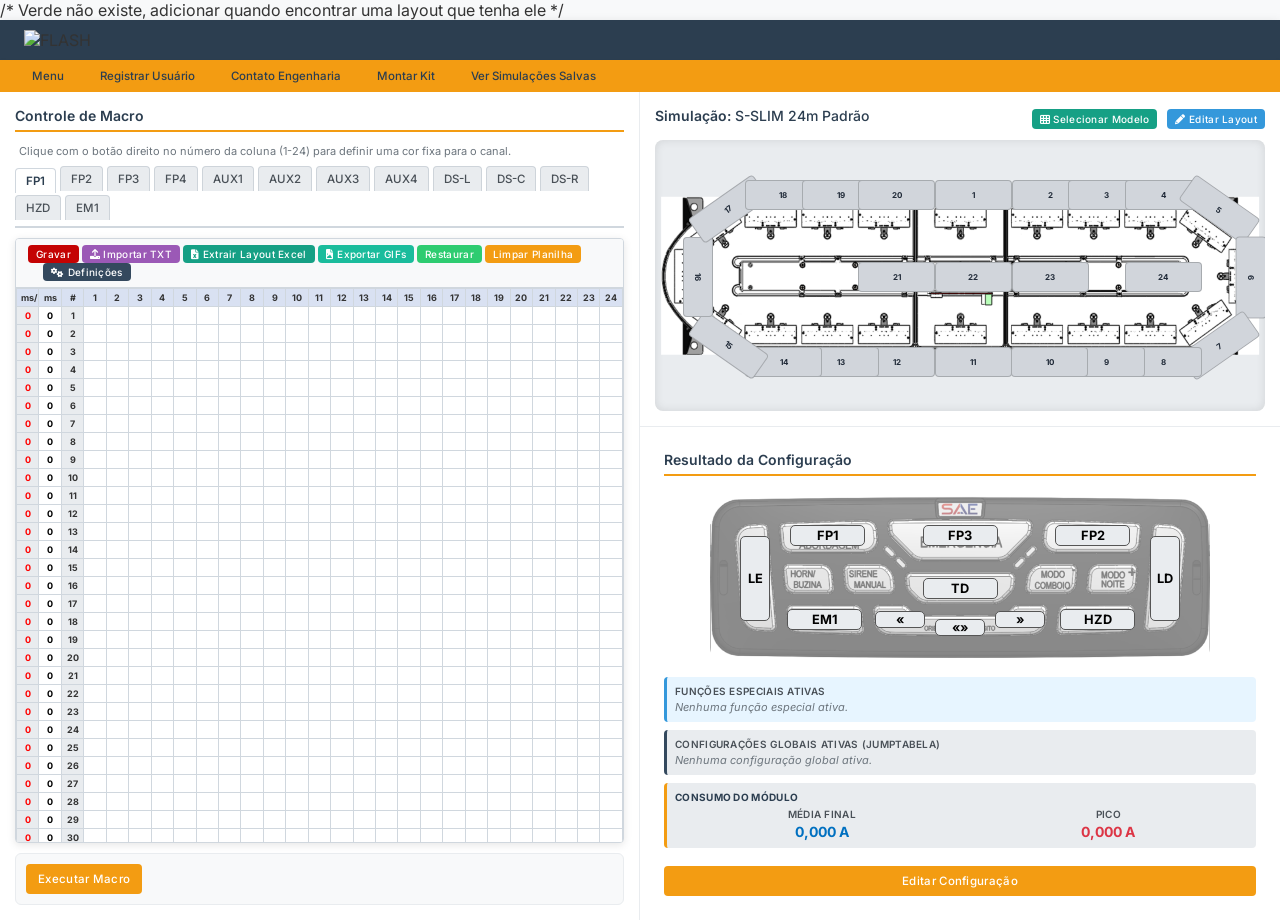
==== commit 719b63a1: "Update index.html" ====
--- a/simuladorsirene/index.html
+++ b/simuladorsirene/index.html
@@ -60,7 +60,7 @@
             width: 100%;
             height: 100%;
         }
-
+        /* Não mexer nessa desgraça a menos que seja para adicionar outra opção do excel */
         .output-item { background-color: #f8f9fa; padding: 8px; margin-bottom: 8px; border-radius: 4px; border-left: 3px solid #f39c12; }
         .output-label { font-weight: 600; color: #495057; margin-bottom: 3px; font-size: 10px; text-transform: uppercase; letter-spacing: 0.3px; }
         .output-value { color: #6c757d; font-size: 11.5px; font-weight: 400; }
@@ -182,7 +182,7 @@
             border-top: 1px solid #eee;
             margin: 4px 0;
         }
-        
+        /* cores dos módulos nas células */
         .persistent-color-red { background-color: #f8d7da !important; color: black !important; }
         .persistent-color-green { background-color: #d1e7dd !important; color: black !important; }
         .persistent-color-blue { background-color: #cce5ff !important; color: black !important; }
@@ -198,7 +198,7 @@
     </style>
 </head>
 <body>
-    
+    /* Verde não existe, adicionar quando encontrar uma layout que tenha ele */
     <ul id="color-context-menu">
         <li data-color="red">Vermelha</li>
         <li data-color="green">Verde</li>
@@ -333,6 +333,7 @@
                             </div>
                             <div class="function-table-container">
                                 <table class="function-table">
+                                    /* Módulos para duplicar eles mas não passar do número de 24 */
                                     <thead><tr><th>Instrução</th><script>for(let i=1; i<=24; i++) document.write(`<th>${i}</th>`);</script></tr></thead>
                                     <tbody><tr><td>Acender Blocos</td><script>for(let i=1; i<=24; i++) document.write(`<td contenteditable="true" data-function="cut_dt_on" data-block="${i}"></td>`);</script></tr></tbody>
                                 </table>
@@ -2316,4 +2317,5 @@
         });
     </script>
 </body>
-</html>+
+</html>
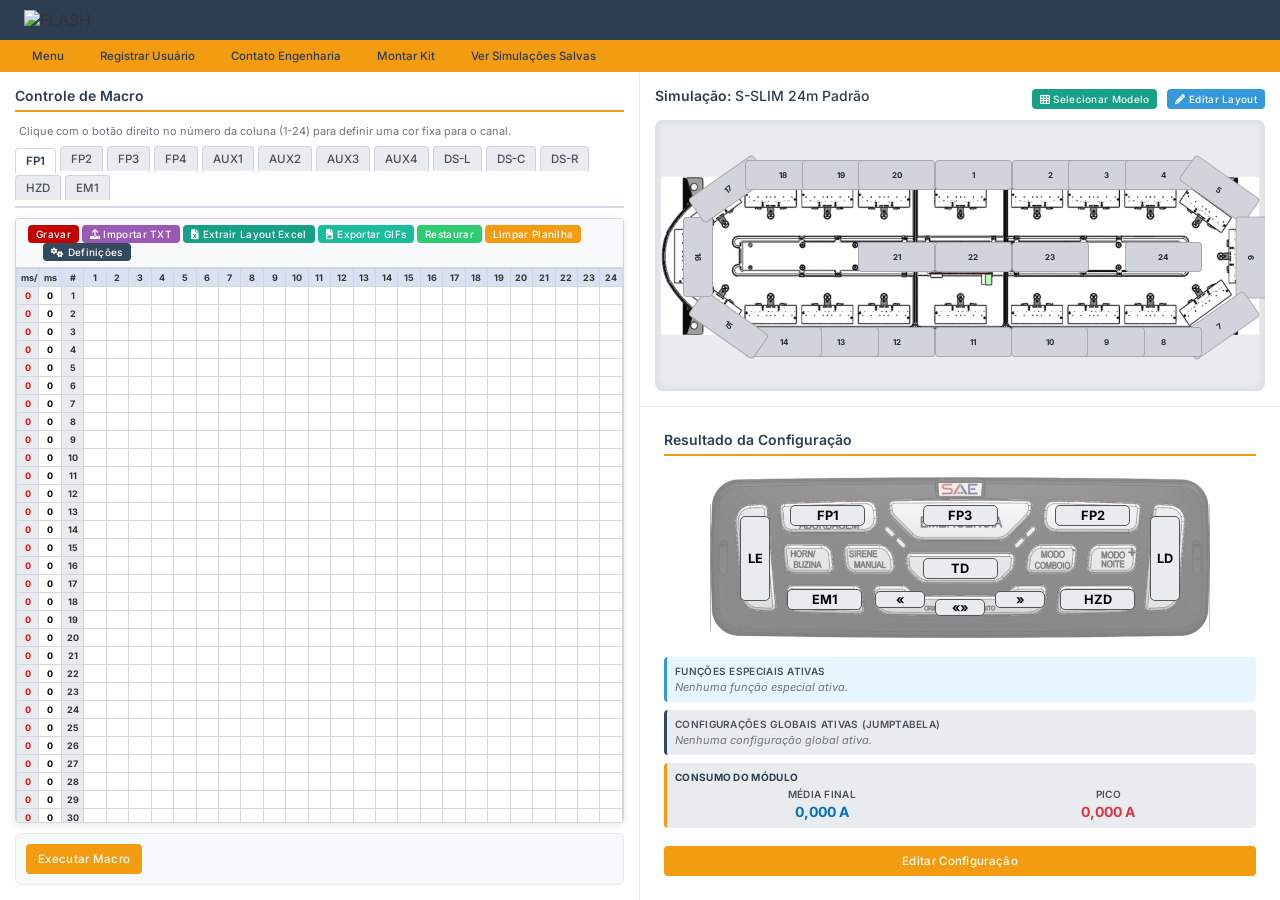
==== commit 25085ccf: "Add files via upload" ====
--- a/simuladorsirene/index.html
+++ b/simuladorsirene/index.html
@@ -60,7 +60,7 @@
             width: 100%;
             height: 100%;
         }
-        /* Não mexer nessa desgraça a menos que seja para adicionar outra opção do excel */
+
         .output-item { background-color: #f8f9fa; padding: 8px; margin-bottom: 8px; border-radius: 4px; border-left: 3px solid #f39c12; }
         .output-label { font-weight: 600; color: #495057; margin-bottom: 3px; font-size: 10px; text-transform: uppercase; letter-spacing: 0.3px; }
         .output-value { color: #6c757d; font-size: 11.5px; font-weight: 400; }
@@ -134,7 +134,20 @@
         .cell-selected { background-color: #d0e3ff !important; outline: 1px solid #4a89dc; }
         .row-counter-column { background-color: #e9ecef; font-weight: bold; font-size: 9px; color: #333; }
         .block-container { position: absolute; overflow: visible; }
-        .block-part-single { width: 100%; height: 100%; display: flex; align-items: center; justify-content: center; font-weight: bold; font-size: 8px; color: #1f2937; transition: all 0.1s ease-in-out; border: 1px solid rgba(0,0,0,0.2); border-radius: 4px; }
+        .block-part-single {
+            width: 100%; height: 100%; display: flex; align-items: center; justify-content: center;
+            font-weight: bold; font-size: 8px; color: #1f2937; transition: all 0.1s ease-in-out;
+            border: 1px solid rgba(0,0,0,0.2); border-radius: 4px;
+        }
+        .block-part-container {
+            width: 100%; height: 100%; display: flex; flex-direction: column;
+            border: 1px solid rgba(0,0,0,0.2); border-radius: 4px; overflow: hidden;
+        }
+        .block-part-top, .block-part-bottom {
+            flex: 1; display: flex; align-items: center; justify-content: center;
+            font-weight: bold; font-size: 8px; color: #1f2937; transition: all 0.1s ease-in-out;
+        }
+        .block-part-top { border-bottom: 1px solid rgba(0,0,0,0.2); }
         .layout-color-red { background-color: #ff0000; color: white; text-shadow: 1px 1px 1px rgba(0,0,0,0.5); }
         .layout-color-blue { background-color: #2563eb; color: white; text-shadow: 1px 1px 1px rgba(0,0,0,0.5); }
         .layout-color-green { background-color: #2ecc71; color: white; text-shadow: 1px 1px 1px rgba(0,0,0,0.5); }
@@ -148,7 +161,6 @@
         .resize-handle { width: 12px; height: 12px; bottom: -6px; right: -6px; cursor: nwse-resize; }
         .rotate-handle { width: 14px; height: 14px; top: -20px; left: calc(50% - 7px); border-radius: 50%; cursor: grab; }
         .rotate-handle:active { cursor: grabbing; }
-
         .layout-panel-grid { display: grid; grid-template-columns: repeat(auto-fill, minmax(200px, 1fr)); gap: 15px; }
         .layout-category-title { font-size: 16px; font-weight: 600; color: #2c3e50; margin-top: 20px; margin-bottom: 10px; padding-bottom: 5px; border-bottom: 2px solid #f39c12; grid-column: 1 / -1; }
         .layout-category-title:first-child { margin-top: 0; }
@@ -156,49 +168,24 @@
         .layout-preview-item:hover { transform: translateY(-3px); box-shadow: 0 4px 12px rgba(0,0,0,0.1); border-color: #f39c12; }
         .layout-preview-item img { width: 100%; height: 120px; object-fit: contain; background-color: #f8f9fa; border-bottom: 1px solid #dee2e6; }
         .layout-preview-item p { padding: 10px; font-size: 12px; font-weight: 500; text-align: center; color: #495057; margin: 0; flex-grow: 1; display: flex; align-items: center; justify-content: center; }
-
         #color-context-menu {
-            display: none;
-            position: absolute;
-            z-index: 10000;
-            background-color: #fff;
-            border: 1px solid #ccc;
-            box-shadow: 0 2px 10px rgba(0,0,0,0.2);
-            border-radius: 5px;
-            padding: 5px 0;
-            list-style: none;
-            font-size: 12px;
-        }
-        #color-context-menu li {
-            padding: 8px 15px;
-            cursor: pointer;
-        }
-        #color-context-menu li:hover {
-            background-color: #f39c12;
-            color: white;
-        }
-        #color-context-menu hr {
-            border: none;
-            border-top: 1px solid #eee;
-            margin: 4px 0;
-        }
-        /* cores dos módulos nas células */
+            display: none; position: absolute; z-index: 10000; background-color: #fff;
+            border: 1px solid #ccc; box-shadow: 0 2px 10px rgba(0,0,0,0.2);
+            border-radius: 5px; padding: 5px 0; list-style: none; font-size: 12px;
+        }
+        #color-context-menu li { padding: 8px 15px; cursor: pointer; }
+        #color-context-menu li:hover { background-color: #f39c12; color: white; }
+        #color-context-menu hr { border: none; border-top: 1px solid #eee; margin: 4px 0; }
         .persistent-color-red { background-color: #f8d7da !important; color: black !important; }
         .persistent-color-green { background-color: #d1e7dd !important; color: black !important; }
         .persistent-color-blue { background-color: #cce5ff !important; color: black !important; }
         .persistent-color-white { background-color: #e9ecef !important; color: black !important; }
         .persistent-color-yellow { background-color: #fff3cd !important; color: black !important; }
-
-        .instruction-text {
-            font-size: 11px;
-            color: #6c757d;
-            margin-bottom: 8px;
-            padding-left: 4px;
-        }
+        .instruction-text { font-size: 11px; color: #6c757d; margin-bottom: 8px; padding-left: 4px; }
     </style>
 </head>
 <body>
-    /* Verde não existe, adicionar quando encontrar uma layout que tenha ele */
+    
     <ul id="color-context-menu">
         <li data-color="red">Vermelha</li>
         <li data-color="green">Verde</li>
@@ -333,7 +320,6 @@
                             </div>
                             <div class="function-table-container">
                                 <table class="function-table">
-                                    /* Módulos para duplicar eles mas não passar do número de 24 */
                                     <thead><tr><th>Instrução</th><script>for(let i=1; i<=24; i++) document.write(`<th>${i}</th>`);</script></tr></thead>
                                     <tbody><tr><td>Acender Blocos</td><script>for(let i=1; i<=24; i++) document.write(`<td contenteditable="true" data-function="cut_dt_on" data-block="${i}"></td>`);</script></tr></tbody>
                                 </table>
@@ -458,15 +444,15 @@
         </div>
         
         <div class="right-panel-container">
-             <div class="center-panel">
+            <div class="center-panel">
                 <div style="width:100%; display: flex; justify-content: space-between; align-items: center; margin-bottom: 10px; flex-wrap: wrap; gap: 10px;">
                     <div class="panel-title" style="border-bottom: none; margin-bottom: 0;">
                         Simulação: <span id="current-layout-name" style="font-weight: 500;"></span>
                     </div>
                     <div style="display: flex; gap: 10px;">
-                         <button id="open-layout-panel-btn" class="btn" style="background-color: #16a085; font-size:10px; padding: 4px 8px;">
-                             <i class="fa fa-th"></i> Selecionar Modelo
-                         </button>
+                       <button id="open-layout-panel-btn" class="btn" style="background-color: #16a085; font-size:10px; padding: 4px 8px;">
+                            <i class="fa fa-th"></i> Selecionar Modelo
+                        </button>
                         <button id="edit-layout-btn" class="btn" style="background-color: #3498db; font-size:10px; padding: 4px 8px;">
                             <i class="fa fa-pencil"></i> Editar Layout
                         </button>
@@ -476,8 +462,8 @@
                     <img src="" alt="Modelo da Sirene" id="siren-model-image">
                     <div id="blocks-container"></div>
                 </div>
-             </div>
-             <div class="right-panel">
+            </div>
+            <div class="right-panel">
                 <div class="panel-title">Resultado da Configuração</div>
                 <div class="config-image-container" style="position: relative; width: 100%; max-width: 500px; margin: 15px auto;">
                     <img src="Imagemcontrole.png" alt="Controle da Barra" style="width: 100%; height: auto; display: block; border-radius: 15px; opacity: 0.5;">
@@ -519,47 +505,39 @@
                     </div>
                 </div>
                 <button class="btn" id="edit-config-btn" style="width: 100%; margin-top: 10px;">Editar Configuração</button>
-             </div>
+            </div>
         </div>
     </div>
 
     <script>
+        // --- CÓDIGO JAVASCRIPT COMPLETO ---
+
         // === REFERÊNCIAS DE ELEMENTOS DO DOM ===
         let configModal, openModalBtn, closeModalBtn, saveAndCloseModalBtn, executeMacroBtn, blocksContainer, macroTableBody, macroHeader, sheetSelectorContainer, gravarBtn, restaurarBtn, limpaBtn, colorContextMenu, layoutPanelModal, openLayoutPanelBtn, closeLayoutPanelBtn, layoutPanelBody, currentLayoutNameSpan, advancedSettingsModal, openAdvancedSettingsBtn, closeAdvancedSettingsBtn, saveAdvancedSettingsBtn, tabButtons, tabContents, jumpTabelaCheckboxes, specialFunctionCells, jumpTabelaStatusContainer, specialFunctionsStatusContainer;
 
-        function assignDomElements() {
-             configModal = document.getElementById('config-modal');
-             openModalBtn = document.getElementById('edit-config-btn');
-             closeModalBtn = document.getElementById('close-modal-btn');
-             saveAndCloseModalBtn = document.getElementById('save-and-close-modal-btn');
-             executeMacroBtn = document.getElementById('execute-macro-btn');
-             blocksContainer = document.getElementById('blocks-container');
-             macroTableBody = document.getElementById('macro-body');
-             macroHeader = document.getElementById('macro-header');
-             sheetSelectorContainer = document.getElementById('sheet-selector-container');
-             gravarBtn = document.getElementById('gravar-btn');
-             restaurarBtn = document.getElementById('restaurar-btn');
-             limpaBtn = document.getElementById('limpa-btn');
-             colorContextMenu = document.getElementById('color-context-menu');
-            
-             layoutPanelModal = document.getElementById('layout-panel-modal');
-             openLayoutPanelBtn = document.getElementById('open-layout-panel-btn');
-             closeLayoutPanelBtn = document.getElementById('close-layout-panel-btn');
-             layoutPanelBody = document.getElementById('layout-panel-body');
-             currentLayoutNameSpan = document.getElementById('current-layout-name');
-            
-             advancedSettingsModal = document.getElementById('advanced-settings-modal');
-             openAdvancedSettingsBtn = document.getElementById('advanced-settings-btn');
-             closeAdvancedSettingsBtn = document.getElementById('close-advanced-modal-btn');
-             saveAdvancedSettingsBtn = document.getElementById('save-advanced-settings-btn');
-             tabButtons = document.querySelectorAll('.modal-tab-btn');
-             tabContents = document.querySelectorAll('.modal-tab-content');
-             jumpTabelaCheckboxes = document.querySelectorAll('#tab-jumptabela input[type="checkbox"]');
-             specialFunctionCells = document.querySelectorAll('#tab-special-functions td[data-block]');
-            
-             jumpTabelaStatusContainer = document.getElementById('jumptabela-active-list');
-             specialFunctionsStatusContainer = document.getElementById('special-functions-active-list');
-        }
+        // === GERENCIAMENTO DE ESTADO ===
+        let simulationStopper = null;
+        let isSimulationRunning = false;
+        const sheetNames = ['FP1','FP2', 'FP3', 'FP4', 'AUX1', 'AUX2', 'AUX3', 'AUX4', 'DS-L', 'DS-C', 'DS-R', 'HZD', 'EM1'];
+        let allMacroData = {};
+        let activeSheet = 'FP1';
+        let savedSpecialFunctionConfigs = {};
+        let savedJumpTabelaSettings = {};
+        let columnColors = {};
+        let clipboardData = null;
+        let copiedBlockData = null; 
+        let isEditMode = false;
+        let activeBlock = null;
+        let action = null; 
+        let activeSpecialFunctions = {};
+        const selection = new Set();
+        let undoHistory = {};
+        let redoHistory = {};
+        let debounceTimer;
+        let gifWorkerBlobURL = null;
+        let backgroundImageDataURL = null;
+        let currentLayout;
+        let activeBlockLayout; 
         
         // ================================================================================= //
         // ======================= MAPA DE CÓDIGOS DE ARQUIVO PARA LAYOUT ====================== //
@@ -583,42 +561,14 @@
             "00228": "primus47p16mRef", "00229": "primus54p22mRef", "00232": "venus15m",
             "00233": "primus47p20mRef", "00234": "primus47p24mCol", "00235": "primus47p13mRef",
         };
-        // ================================================================================= //
-        
-        // === GERENCIAMENTO DE ESTADO ===
-        let simulationStopper = null;
-        let isSimulationRunning = false;
-        const sheetNames = ['FP1','FP2', 'FP3', 'FP4', 'AUX1', 'AUX2', 'AUX3', 'AUX4', 'DS-L', 'DS-C', 'DS-R', 'HZD', 'EM1'];
-        let allMacroData = {};
-        let activeSheet = 'FP1';
-        
-        let savedSpecialFunctionConfigs = {};
-        let savedJumpTabelaSettings = {};
-        let columnColors = {};
-
-        let clipboardData = null;
-        let copiedBlockData = null; 
-        let isEditMode = false;
-        let activeBlock = null;
-        let action = null; 
-        let activeSpecialFunctions = {};
-        const selection = new Set();
-        
-        let undoHistory = {};
-        let redoHistory = {};
-        let debounceTimer;
-        
-        let gifWorkerBlobURL = null;
-        let backgroundImageDataURL = null;
-
-        let currentLayout;
-        let activeBlockLayout; 
-        
-        // ================================================================================= //
-        // ======================= LÓGICA DE LAYOUT DE BLOCOS ============================== //
-        // ================================================================================= //
-        
-        // --- DEFINIÇÃO DO LAYOUT CORRETO ---
+        
+        const s_slim_bicolor_example = [
+            { text: ['1', '2'], top: '45%', left: '30%', width: 77, height: 30, rotate: 0 }, 
+            { text: ['3', '4'], top: '45%', left: '40%', width: 77, height: 30, rotate: 0 },
+            { text: '20', top: '14.6%', left: '10%', width: 77, height: 30, rotate: 0 },
+            { text: '20', top: '14.6%', left: '80%', width: 77, height: 30, rotate: 0 }
+        ];
+
         const s_slim_24_default_BlockLayout = [
             { text: '1', top: '14.6%', left: '45.9%', width: 77, height: 30, rotate: 0 }, { text: '2', top: '14.6%', left: '58.5%', width: 77, height: 30, rotate: 0 },
             { text: '3', top: '14.6%', left: '67.7%', width: 77, height: 30, rotate: 0 }, { text: '4', top: '14.6%', left: '77%', width: 77, height: 30, rotate: 0 },
@@ -634,10 +584,9 @@
             { text: '23', top: '45%', left: '58.5%', width: 77, height: 30, rotate: 0 }, { text: '24', top: '45%', left: '77%', width: 77, height: 30, rotate: 0 }
         ];
 
-        // --- LISTA PRINCIPAL DE LAYOUTS (CORRIGIDA) ---
-        // Todos os modelos agora usam o mesmo layout visual para posicionamento dos blocos.
         const layouts = [
             { id: 's_slim_24_default', name: 'S-SLIM 24m Padrão', image: 'simulação.png', category: 'Padrão', blocks: s_slim_24_default_BlockLayout },
+            { id: 's_slim_bicolor_example', name: 'S-SLIM Bicolor Exemplo', image: 'simulação.png', category: 'Padrão', blocks: s_slim_bicolor_example },
             
             // 40 Polegadas
             { id: 'primus40p12mCol', name: 'Primus 40p 12m Col', image: 'ImagensSirene40p/primus40p12mCol.png', category: '40 Polegadas', blocks: s_slim_24_default_BlockLayout },
@@ -713,14 +662,12 @@
         
         // === FUNÇÕES DE INICIALIZAÇÃO E LAYOUT ===
         function initializeApp() {
-            assignDomElements(); // Atribui as variáveis aos elementos do DOM
+            assignDomElements();
             initializeDataStructure();
             createSheetSelectorTabs();
             createTableHeader();
-            
             populateLayoutPanel();
             switchLayout(layouts[0].id); 
-            
             renderTable(allMacroData[activeSheet]);
             updateActiveSheetUI();
             initializeEventListeners();
@@ -729,43 +676,105 @@
             updateConsumptionDisplay();
         }
 
-        function populateLayoutPanel() {
-            layoutPanelBody.innerHTML = '';
-            const layoutGroups = layouts.reduce((groups, layout) => {
+        function assignDomElements() {
+            configModal = document.getElementById('config-modal');
+            openModalBtn = document.getElementById('edit-config-btn');
+            closeModalBtn = document.getElementById('close-modal-btn');
+            saveAndCloseModalBtn = document.getElementById('save-and-close-modal-btn');
+            executeMacroBtn = document.getElementById('execute-macro-btn');
+            blocksContainer = document.getElementById('blocks-container');
+            macroTableBody = document.getElementById('macro-body');
+            macroHeader = document.getElementById('macro-header');
+            sheetSelectorContainer = document.getElementById('sheet-selector-container');
+            gravarBtn = document.getElementById('gravar-btn');
+            restaurarBtn = document.getElementById('restaurar-btn');
+            limpaBtn = document.getElementById('limpa-btn');
+            colorContextMenu = document.getElementById('color-context-menu');
+            layoutPanelModal = document.getElementById('layout-panel-modal');
+            openLayoutPanelBtn = document.getElementById('open-layout-panel-btn');
+            closeLayoutPanelBtn = document.getElementById('close-layout-panel-btn');
+            layoutPanelBody = document.getElementById('layout-panel-body');
+            currentLayoutNameSpan = document.getElementById('current-layout-name');
+            advancedSettingsModal = document.getElementById('advanced-settings-modal');
+            openAdvancedSettingsBtn = document.getElementById('advanced-settings-btn');
+            closeAdvancedSettingsBtn = document.getElementById('close-advanced-modal-btn');
+            saveAdvancedSettingsBtn = document.getElementById('save-advanced-settings-btn');
+            tabButtons = document.querySelectorAll('.modal-tab-btn');
+            tabContents = document.querySelectorAll('.modal-tab-content');
+            jumpTabelaCheckboxes = document.querySelectorAll('#tab-jumptabela input[type="checkbox"]');
+            specialFunctionCells = document.querySelectorAll('#tab-special-functions td[data-block]');
+            jumpTabelaStatusContainer = document.getElementById('jumptabela-active-list');
+            specialFunctionsStatusContainer = document.getElementById('special-functions-active-list');
+            simulationArea = document.getElementById('simulation-area');
+            saveLayoutBtn = document.getElementById('save-layout-btn');
+        }
+
+        async function populateLayoutPanel() {
+            layoutPanelBody.innerHTML = 'Carregando layouts...';
+            let allLayouts = [...layouts]; // Começa com a lista de layouts padrão
+
+            try {
+                const response = await fetch('api/carregar_layouts.php');
+                if (!response.ok) {
+                    throw new Error(`HTTP error! status: ${response.status}`);
+                }
+                const customLayouts = await response.json();
+
+                // Adiciona os layouts do banco de dados à lista
+                customLayouts.forEach(custom => {
+                    allLayouts.push({
+                        id: `custom-${custom.layout_id}`, // ID único para evitar conflitos
+                        name: custom.nome_layout,
+                        image: custom.imagem_base,
+                        category: 'Layouts Personalizados',
+                        blocks: custom.dados_layout 
+                    });
+                });
+            } catch (error) {
+                console.error("Erro ao carregar layouts personalizados:", error);
+            }
+            
+            renderLayoutGrid(allLayouts);
+        }
+
+        function renderLayoutGrid(layoutsToRender) {
+            const layoutGroups = layoutsToRender.reduce((groups, layout) => {
                 const category = layout.category || 'Outros Modelos';
-                if (!groups[category]) {
-                    groups[category] = [];
-                }
+                if (!groups[category]) groups[category] = [];
                 groups[category].push(layout);
                 return groups;
             }, {});
-            const categoryOrder = ['Padrão', '40 Polegadas', '47 Polegadas', '54 Polegadas', '61 Polegadas', 'Venus', 'Outros Modelos'];
+            
+            const categoryOrder = ['Padrão', 'Layouts Personalizados', '40 Polegadas', '47 Polegadas', '54 Polegadas', '61 Polegadas', 'Venus', 'Outros Modelos'];
             const gridContainer = document.createElement('div');
             gridContainer.className = 'layout-panel-grid';
+            
             categoryOrder.forEach(categoryName => {
                 if (layoutGroups[categoryName]) {
                     const title = document.createElement('h3');
                     title.className = 'layout-category-title';
-                    title.textContent = `Modelos de Sinalizadores de ${categoryName}`;
+                    title.textContent = categoryName;
                     gridContainer.appendChild(title);
+                    
                     layoutGroups[categoryName].forEach(layout => {
                         const item = document.createElement('div');
                         item.className = 'layout-preview-item';
                         item.dataset.layoutId = layout.id;
                         item.innerHTML = `<img src="${layout.image}" alt="${layout.name}"><p>${layout.name}</p>`;
                         item.addEventListener('click', () => {
-                            switchLayout(layout.id);
+                            switchLayout(layout.id, layoutsToRender); 
                             layoutPanelModal.style.display = 'none';
                         });
                         gridContainer.appendChild(item);
                     });
                 }
             });
+            layoutPanelBody.innerHTML = '';
             layoutPanelBody.appendChild(gridContainer);
         }
 
-        function switchLayout(layoutId) {
-            const selectedLayout = layouts.find(l => l.id === layoutId);
+        function switchLayout(layoutId, allLayoutsList = layouts) {
+            const selectedLayout = allLayoutsList.find(l => l.id === layoutId);
             if (!selectedLayout) {
                 console.error("Layout não encontrado:", layoutId);
                 return;
@@ -773,11 +782,7 @@
             currentLayout = selectedLayout;
             activeBlockLayout = JSON.parse(JSON.stringify(selectedLayout.blocks)); 
             currentLayoutNameSpan.textContent = currentLayout.name;
-            
-            const sirenImage = document.getElementById('siren-model-image');
-            
-            sirenImage.src = currentLayout.image;
-            
+            document.getElementById('siren-model-image').src = currentLayout.image;
             initializeBlocks(activeBlockLayout);
             stopSimulation();
         }
@@ -789,6 +794,69 @@
                 redoHistory[name] = [];
             });
             columnColors = {};
+        }
+
+        function initializeBlocks(blocksArray) {
+            blocksContainer.innerHTML = '';
+            if (!blocksArray) return;
+
+            blocksArray.forEach((blockData, index) => {
+                const blockElement = document.createElement('div');
+                blockElement.className = 'block-container';
+                blockElement.dataset.index = index;
+                blockElement.style.top = blockData.top;
+                blockElement.style.left = blockData.left;
+                blockElement.style.width = `${blockData.width}px`;
+                blockElement.style.height = `${blockData.height}px`;
+                blockElement.style.transform = `rotate(${blockData.rotate}deg)`;
+
+                if (Array.isArray(blockData.text)) { // Bloco dividido (Bicolor)
+                    const container = document.createElement('div');
+                    container.className = 'block-part-container';
+                    
+                    const topPart = document.createElement('div');
+                    topPart.className = 'block-part-top layout-color-off';
+                    topPart.textContent = blockData.text[0];
+                    topPart.dataset.blockNum = blockData.text[0];
+                    
+                    const bottomPart = document.createElement('div');
+                    bottomPart.className = 'block-part-bottom layout-color-off';
+                    bottomPart.textContent = blockData.text[1];
+                    bottomPart.dataset.blockNum = blockData.text[1];
+                    
+                    container.appendChild(topPart);
+                    container.appendChild(bottomPart);
+                    blockElement.appendChild(container);
+                } else { // Bloco único
+                    const singlePart = document.createElement('div');
+                    singlePart.className = 'block-part-single layout-color-off';
+                    singlePart.textContent = blockData.text;
+                    singlePart.dataset.blockNum = blockData.text;
+                    
+                    singlePart.addEventListener('dblclick', (e) => {
+                        if (isEditMode) {
+                            e.stopPropagation();
+                            singlePart.contentEditable = true;
+                            singlePart.focus();
+                        }
+                    });
+                    singlePart.addEventListener('blur', () => {
+                        singlePart.contentEditable = false;
+                        activeBlockLayout[index].text = singlePart.textContent;
+                    });
+                     singlePart.addEventListener('keydown', (e) => {
+                        if (e.key === 'Enter') {
+                            e.preventDefault();
+                            singlePart.blur();
+                        }
+                    });
+
+                    blockElement.appendChild(singlePart);
+                }
+
+                blockElement.innerHTML += `<div class="interaction-handle resize-handle"></div><div class="interaction-handle rotate-handle"></div>`;
+                blocksContainer.appendChild(blockElement);
+            });
         }
         
         function loadDataIntoUI(loadedData) {
@@ -837,7 +905,7 @@
             updateConsumptionDisplay();
             alert('Template carregado com sucesso!');
         }
-                                        
+                                
         function pushStateToUndoHistory() {
             const currentData = getCurrentTableData();
             const lastState = undoHistory[activeSheet][undoHistory[activeSheet].length - 1];
@@ -943,217 +1011,207 @@
             else if (value === '4') cell.classList.add('cell-yellow');
         }
         
-        function initializeBlocks(blocksArray) {
-            blocksContainer.innerHTML = '';
-            if (!blocksArray) return;
-            blocksArray.forEach((blockData, index) => {
-                const blockElement = document.createElement('div');
-                blockElement.className = 'block-container';
-                blockElement.dataset.index = index;
-                blockElement.style.top = blockData.top;
-                blockElement.style.left = blockData.left;
-                blockElement.style.width = `${blockData.width}px`;
-                blockElement.style.height = `${blockData.height}px`;
-                blockElement.style.transform = `rotate(${blockData.rotate}deg)`;
-                const blockPart = document.createElement('div');
-                blockPart.className = 'block-part-single layout-color-off';
-                blockPart.textContent = blockData.text;
-
-                // **NOVA LÓGICA: Torna o texto editável com duplo clique no modo de edição**
-                blockPart.addEventListener('dblclick', (e) => {
-                    if (isEditMode) {
-                        e.stopPropagation(); // Impede que o 'mousedown' do container seja acionado
-                        blockPart.contentEditable = true;
-                        blockPart.focus();
-                    }
-                });
-                blockPart.addEventListener('blur', () => {
-                    blockPart.contentEditable = false;
-                    // Salva a alteração no array de layout
-                    activeBlockLayout[index].text = blockPart.textContent;
-                });
-                 blockPart.addEventListener('keydown', (e) => {
-                    if (e.key === 'Enter') {
-                        e.preventDefault();
-                        blockPart.blur();
-                    }
-                });
-
-                blockElement.appendChild(blockPart);
-                blockElement.innerHTML += `<div class="interaction-handle resize-handle"></div><div class="interaction-handle rotate-handle"></div>`;
-                blocksContainer.appendChild(blockElement);
-            });
-        }
-        
-        // ================================================================================= //
-        // =================== LÓGICA DE EXTRAÇÃO DO EXCEL (JS) ============================ //
-        // ================================================================================= //
-
-        /**
-         * Função principal para processar o arquivo Excel selecionado.
-         * @param {File} file - O arquivo .xlsx ou .xlsm selecionado pelo usuário.
-         * @returns {Promise<Object>} Uma promessa que resolve com o objeto de layout de cores.
-         */
+        
+        // ========================================================================================//
+        // =================== FUNÇÃO PRINCIPAL DE EXTRAÇÃO DO EXCEL (VERSÃO FINAL) ================== //
+        // ========================================================================================//
         async function processExcelLayout(file) {
+            const START_ROW = 1, END_ROW = 13, START_COL = 0, END_COL = 31;
+            const COLOR_MAP = { 'VM': 'red', 'AZ': 'blue', 'BR': 'white', 'AB': 'yellow' };
+
             return new Promise((resolve, reject) => {
                 const reader = new FileReader();
+                reader.onerror = () => reject(new Error("Erro ao ler o arquivo."));
 
                 reader.onload = (event) => {
                     try {
                         const data = new Uint8Array(event.target.result);
                         const workbook = XLSX.read(data, { type: 'array' });
-
-                        // 1. Encontrar a planilha que contém "POL"
+                        const sheetNames = workbook.SheetNames;
+
                         let targetSheetName = '';
-                        for (const sheetName of workbook.SheetNames) {
-                            if (sheetName.toUpperCase().includes("POL")) {
-                                targetSheetName = sheetName;
-                                break;
+                        const polSheets = sheetNames.filter(name => name.toUpperCase().includes("POL"));
+
+                        if (polSheets.length > 0) {
+                            targetSheetName = polSheets[0]; // Usa a primeira por padrão
+                            const filenameMatch = file.name.match(/(\d{2})/);
+                            if (filenameMatch) {
+                                const identifier = filenameMatch[1];
+                                const matchedSheet = polSheets.find(sheet => sheet.includes(identifier));
+                                if (matchedSheet) targetSheetName = matchedSheet;
                             }
-                        }
-
-                        if (!targetSheetName) {
-                            console.warn("Nenhuma planilha com 'POL' encontrada. Usando a primeira.");
-                            targetSheetName = workbook.SheetNames[0];
+                        } else {
+                            targetSheetName = sheetNames[0];
+                            if (!targetSheetName) return reject(new Error("Nenhuma planilha encontrada."));
                         }
                         
-                        if (!targetSheetName) {
-                            return reject(new Error("Nenhuma planilha encontrada no arquivo Excel."));
+                        console.log(`Usando a planilha: '${targetSheetName}'`);
+                        const worksheet = workbook.Sheets[targetSheetName];
+
+                        const sheetData = [];
+                        for (let r = START_ROW; r <= END_ROW; r++) {
+                            const rowData = [];
+                            for (let c = START_COL; c <= END_COL; c++) {
+                                const cellAddress = XLSX.utils.encode_cell({ r: r, c: c });
+                                const cell = worksheet[cellAddress];
+                                rowData.push(cell ? cell.v : null);
+                            }
+                            sheetData.push(rowData);
                         }
                         
-                        console.log(`Planilha encontrada: '${targetSheetName}'`);
-                        const worksheet = workbook.Sheets[targetSheetName];
-                        const df = XLSX.utils.sheet_to_json(worksheet, { header: 1, defval: null });
-
-                        // 2. Encontrar todos os números de módulo (1 a 24)
-                        const allNumbers = [];
-                        for (let r = 0; r < df.length; r++) {
-                            for (let c = 0; c < (df[r] ? df[r].length : 0); c++) {
-                                const cellValue = df[r][c];
-                                if (cellValue !== null && !isNaN(parseFloat(cellValue))) {
-                                    const num = parseInt(cellValue, 10);
-                                    if (num >= 1 && num <= 24) {
-                                        allNumbers.push({ value: num, r: r, c: c });
+                        (worksheet['!merges'] || []).forEach(merge => {
+                            const { s, e } = merge;
+                            if (s.r >= START_ROW && s.r <= END_ROW && s.c >= START_COL && s.c <= END_COL) {
+                                const value = sheetData[s.r - START_ROW][s.c - START_COL];
+                                for (let r = s.r; r <= e.r; r++) {
+                                    for (let c = s.c; c <= e.c; c++) {
+                                        if (r >= START_ROW && r <= END_ROW && c >= START_COL && c <= END_COL) {
+                                            if (sheetData[r - START_ROW]) {
+                                                sheetData[r - START_ROW][c - START_COL] = value;
+                                            }
+                                        }
                                     }
                                 }
                             }
+                        });
+                        
+                        const numeros = [];
+                        const cores = [];
+                        
+                        sheetData.forEach((row, r_idx) => {
+                            (row || []).forEach((cellValue, c_idx) => {
+                                if (cellValue === null || cellValue === undefined) return;
+                                const cellText = String(cellValue).trim();
+                                
+                                try {
+                                    const num = parseInt(parseFloat(cellText));
+                                    if (!isNaN(num) && num >= 1 && num <= 24) {
+                                        numeros.push({ value: num, r: r_idx, c: c_idx });
+                                        return;
+                                    }
+                                } catch (e) {}
+
+                                const cellUpper = cellText.toUpperCase();
+                                for (const [codigo, nomeCor] of Object.entries(COLOR_MAP)) {
+                                    if (cellUpper.includes(codigo)) {
+                                        cores.push({ color: nomeCor, r: r_idx, c: c_idx });
+                                        break; 
+                                    }
+                                }
+                            });
+                        });
+                        
+                        if (numeros.length === 0) {
+                           return reject(new Error("Nenhum módulo numérico (1-24) foi encontrado na planilha."));
                         }
-
-                        // 3. Encontrar todas as células 'L411' com cores
-                        const l411Colors = findL411CellsWithColors(df);
-                        
-                        console.log(`Módulos encontrados: ${allNumbers.map(n => n.value).sort((a,b)=>a-b)}`);
-                        console.log(`Células L411 com cores: ${l411Colors.length}`);
-                        console.log("Detalhes das células L411:", l411Colors);
-
-
-                        if (allNumbers.length === 0 || l411Colors.length === 0) {
-                            return reject(new Error("ERRO CRÍTICO: Nenhum número de módulo ou célula L411 com cor foi encontrada."));
+                         if (cores.length === 0) {
+                           return reject(new Error("Nenhuma célula com código de cor (VM, AZ, BR, etc.) foi encontrada."));
                         }
                         
-                        // 4. Mapear módulos às cores pela proximidade (mesma lógica do Python)
-                        const layoutFinal = {};
-                        const usedColors = new Set();
+                        const layoutAssociado = [];
+                        let coresDisponiveis = [...cores];
+
+                        numeros.forEach(num_data => {
+                            let melhorCorInfo = null;
+                            let distanciaMinima = Infinity;
+                            let melhorCorIndex = -1;
+
+                            coresDisponiveis.forEach((cor_data, index) => {
+                                const distancia = Math.abs(num_data.r - cor_data.r) + Math.abs(num_data.c - cor_data.c);
+                                if (distancia < distanciaMinima) {
+                                    distanciaMinima = distancia;
+                                    melhorCorInfo = cor_data;
+                                    melhorCorIndex = index;
+                                }
+                            });
+
+                            if (melhorCorInfo) {
+                                layoutAssociado.push({
+                                    module: num_data.value,
+                                    color: melhorCorInfo.color,
+                                    r: num_data.r,
+                                    c: num_data.c
+                                });
+                                coresDisponiveis.splice(melhorCorIndex, 1);
+                            }
+                        });
                         
-                        // Ordena os números por posição (linha, depois coluna)
-                        allNumbers.sort((a, b) => a.r - b.r || a.c - b.c);
-
-                        for (const numData of allNumbers) {
-                            let bestColor = null;
-                            let minDistance = Infinity;
-
-                            for (const cell of l411Colors) {
-                                const cellId = `${cell.r}_${cell.c}`;
-                                // Calcula distância (Manhattan distance)
-                                const distance = Math.abs(numData.r - cell.r) + Math.abs(numData.c - cell.c);
-                                
-                                if (distance < minDistance && !usedColors.has(cellId)) {
-                                    minDistance = distance;
-                                    bestColor = cell;
-                                }
-                            }
-
-                            // Associa apenas se a distância for razoável (limite ajustável)
-                            if (bestColor && minDistance <= 8) {
-                                layoutFinal[numData.value.toString()] = bestColor.color;
-                                const cellId = `${bestColor.r}_${bestColor.c}`;
-                                usedColors.add(cellId);
-                                console.log(` -> Módulo ${numData.value} (${numData.r},${numData.c}) -> ${bestColor.color} (${bestColor.r},${bestColor.c}) [dist: ${minDistance}]`);
-                            } else {
-                                 console.log(` -> Módulo ${numData.value} IGNORADO (sem cor próxima disponível)`);
-                            }
-                        }
-
-                        resolve(layoutFinal);
+                        layoutAssociado.sort((a, b) => a.r - b.r || a.c - b.c);
+
+                        const minR = Math.min(...layoutAssociado.map(item => item.r));
+                        const maxR = Math.max(...layoutAssociado.map(item => item.r));
+                        const minC = Math.min(...layoutAssociado.map(item => item.c));
+                        const maxC = Math.max(...layoutAssociado.map(item => item.c));
+
+                        const layoutHeight = (maxR - minR) > 0 ? (maxR - minR) : 1;
+                        const layoutWidth = (maxC - minC) > 0 ? (maxC - minC) : 1;
+
+                        const newBlockLayout = layoutAssociado.map(item => {
+                            const relativeY = item.r - minR;
+                            const relativeX = item.c - minC;
+                            
+                            const topPercent = (relativeY / layoutHeight) * 80 + 10;
+                            const leftPercent = (relativeX / layoutWidth) * 90 + 5;
+
+                            return {
+                                text: String(item.module),
+                                top: `${topPercent}%`,
+                                left: `${leftPercent}%`,
+                                width: 60,
+                                height: 30,
+                                rotate: 0
+                            };
+                        });
+
+                        resolve({ layout: layoutAssociado, newBlockLayout: newBlockLayout });
 
                     } catch (error) {
-                        console.error("Erro ao processar o arquivo Excel:", error);
+                        console.error("Erro detalhado ao processar Excel:", error);
                         reject(error);
                     }
                 };
-
-                reader.onerror = (error) => {
-                    reject(error);
-                };
-
                 reader.readAsArrayBuffer(file);
             });
         }
-
-        /**
-         * Mapeamento dos códigos de cor para os nomes.
-         */
-        const COLOR_MAP = {
-            'AZ': 'blue',   // Azul
-            'AB': 'yellow', // Âmbar (Amarelo)
-            'BR': 'white',  // Branco
-            'VM': 'red'     // Vermelho
-        };
-
-        /**
-         * Verifica se uma célula contém um código de cor conhecido.
-         * @param {string} cellValue - O conteúdo da célula.
-         * @returns {string|null} O nome da cor ou nulo.
-         */
-        function findColorInCell(cellValue) {
-            if (typeof cellValue !== 'string') {
-                return null;
-            }
-            const cellUpper = cellValue.toUpperCase();
-            for (const [codigo, nomeCor] of Object.entries(COLOR_MAP)) {
-                if (cellUpper.includes(codigo)) {
-                    return nomeCor;
-                }
-            }
-            return null;
-        }
-
-        /**
-         * Encontra todas as células que contêm 'L411' e um código de cor.
-         * @param {Array<Array<any>>} df - Os dados da planilha como um array de arrays.
-         * @returns {Array<Object>} Um array de objetos representando as células de cor encontradas.
-         */
-        function findL411CellsWithColors(df) {
-            const l411Colors = [];
-            for (let r = 0; r < df.length; r++) {
-                for (let c = 0; c < (df[r] ? df[r].length : 0); c++) {
-                    const cellValue = df[r][c];
-                    if (cellValue && typeof cellValue === 'string' && cellValue.toUpperCase().includes('L411')) {
-                        const color = findColorInCell(cellValue);
-                        if (color) {
-                            l411Colors.push({
-                                color: color,
-                                r: r,
-                                c: c,
-                                content: cellValue
-                            });
-                        }
-                    }
-                }
-            }
-            return l411Colors;
-        }
-
+        
+        async function saveLayoutToDatabase() {
+            if (!currentLayout) {
+                alert("Nenhum layout base selecionado para salvar.");
+                return;
+            }
+
+            const layoutName = prompt("Digite um nome para este layout personalizado:", currentLayout.name || "Novo Layout");
+            if (!layoutName) {
+                alert("Salvamento cancelado.");
+                return;
+            }
+
+            const payload = {
+                nome: layoutName,
+                imagem: currentLayout.image,
+                layout: activeBlockLayout // A variável global com as posições editadas
+            };
+
+            try {
+                const response = await fetch('api/salvar_layout.php', {
+                    method: 'POST',
+                    headers: { 'Content-Type': 'application/json' },
+                    body: JSON.stringify(payload)
+                });
+                const result = await response.json();
+                
+                if (result.success) {
+                    alert('Sucesso! O layout foi salvo no banco de dados.');
+                    populateLayoutPanel(); // Atualiza a lista de layouts para incluir o novo
+                } else {
+                    throw new Error(result.error || 'Erro desconhecido no servidor.');
+                }
+            } catch (error) {
+                console.error('ERRO AO SALVAR LAYOUT:', error);
+                alert(`FALHA! Ocorreu um erro ao salvar o layout: ${error.message}`);
+            }
+        }
+        
         function initializeEventListeners() {
             if (openModalBtn) openModalBtn.addEventListener('click', () => configModal.style.display = 'flex');
             if (closeModalBtn) closeModalBtn.addEventListener('click', () => configModal.style.display = 'none');
@@ -1161,7 +1219,10 @@
             if (openAdvancedSettingsBtn) openAdvancedSettingsBtn.addEventListener('click', () => { clearSelection(); advancedSettingsModal.style.display = 'flex'; });
             if (closeAdvancedSettingsBtn) closeAdvancedSettingsBtn.addEventListener('click', () => advancedSettingsModal.style.display = 'none');
             if (saveAdvancedSettingsBtn) saveAdvancedSettingsBtn.addEventListener('click', saveAdvancedSettings);
-            if (openLayoutPanelBtn) openLayoutPanelBtn.addEventListener('click', () => layoutPanelModal.style.display = 'flex');
+            if (openLayoutPanelBtn) openLayoutPanelBtn.addEventListener('click', () => {
+                populateLayoutPanel();
+                layoutPanelModal.style.display = 'flex';
+            });
             if (closeLayoutPanelBtn) closeLayoutPanelBtn.addEventListener('click', () => layoutPanelModal.style.display = 'none');
             if (tabButtons) tabButtons.forEach(button => { button.addEventListener('click', () => { tabButtons.forEach(btn => btn.classList.remove('active')); tabContents.forEach(content => content.classList.remove('active')); button.classList.add('active'); document.getElementById(button.dataset.tab).classList.add('active'); }); });
             if (jumpTabelaCheckboxes) jumpTabelaCheckboxes.forEach(checkbox => { checkbox.addEventListener('change', updateJumpTabelaVisuals); });
@@ -1171,8 +1232,8 @@
             if (gravarBtn) gravarBtn.addEventListener('click', saveSimulationToDatabase);
             if (restaurarBtn) restaurarBtn.addEventListener('click', () => { alert("Lembrar de ativar essa função"); });
             if (executeMacroBtn) executeMacroBtn.addEventListener('click', executeMacro);
+            if (saveLayoutBtn) saveLayoutBtn.addEventListener('click', saveLayoutToDatabase);
             
-            // Lógica de importação de TXT
             const importBtn = document.getElementById('import-txt-btn');
             if (importBtn) {
                 const fileInput = document.createElement('input');
@@ -1187,13 +1248,11 @@
             const extractExcelBtn = document.getElementById('extract-excel-layout-btn');
             const excelLayoutInput = document.getElementById('excel-layout-input');
 
-            // Conecta o clique no BOTÃO VISÍVEL ao INPUT DE ARQUIVO (escondido)
             if (extractExcelBtn && excelLayoutInput) {
                 extractExcelBtn.addEventListener('click', () => {
                     excelLayoutInput.click(); 
                 });
 
-                // Adiciona o listener para QUANDO UM ARQUIVO É SELECIONADO
                 excelLayoutInput.addEventListener('change', async (event) => {
                     const file = event.target.files[0];
                     if (!file) return;
@@ -1201,51 +1260,31 @@
                     extractExcelBtn.disabled = true;
                     extractExcelBtn.innerHTML = '<i class="fa fa-spinner fa-spin"></i> Processando...';
                     
-                    // Trecho adicionado:
                     try {
-                        const filename = file.name;
-                        const parts = filename.split('.');
-                        if (parts.length > 2) { // Verificamos se há pelo menos um ponto no nome
-                            // Tentamos encontrar uma parte que seja um código de produto conhecido
-                            let productCode = null;
-                            for(const part of parts){
-                                if(fileCodeToLayoutMap[part]){
-                                    productCode = part;
-                                    break;
+                        const { layout, newBlockLayout } = await processExcelLayout(file);
+                        
+                        if (layout.length > 0) {
+                            activeBlockLayout = newBlockLayout;
+                            initializeBlocks(activeBlockLayout);
+
+                            columnColors = {}; 
+                            const uniqueColorMapping = {};
+                            
+                            layout.forEach(item => {
+                                if (!uniqueColorMapping[item.module]) {
+                                    uniqueColorMapping[item.module] = item.color;
+                                }
+                            });
+
+                            for (const moduleNumber in uniqueColorMapping) {
+                                const color = uniqueColorMapping[moduleNumber];
+                                const colIndex = parseInt(moduleNumber, 10) - 1;
+                                if (colIndex >= 0 && colIndex < 24) {
+                                    applyColumnColor(colIndex.toString(), color);
                                 }
                             }
-                            
-                            if(productCode){
-                                const foundLayoutId = fileCodeToLayoutMap[productCode];
-                                if (foundLayoutId) {
-                                    console.log(`Modelo encontrado para o código ${productCode}: ${foundLayoutId}`);
-                                    switchLayout(foundLayoutId);
-                                    alert(`Modelo "${foundLayoutId}" selecionado automaticamente com base no nome do arquivo.`);
-                                }
-                            } else {
-                                 console.warn("Nenhum código de produto encontrado no nome do arquivo Excel. O layout de cores será aplicado ao modelo atual.");
-                            }
+                            alert('Layout de cores e visual extraídos e aplicados com sucesso!');
                         }
-                    } catch (error) {
-                        console.error("Erro ao tentar detectar o modelo pelo nome do arquivo Excel:", error);
-                    }
-                    try {
-                        const layoutData = await processExcelLayout(file);
-                        
-                        if (Object.keys(layoutData).length === 0) {
-                            alert('Nenhum layout de cores pôde ser extraído do arquivo Excel. Verifique o console (F12) para detalhes.');
-                            return;
-                        }
-
-                        columnColors = {}; // Limpa as cores existentes
-                        for (const moduleNumber in layoutData) {
-                            const color = layoutData[moduleNumber];
-                            const colIndex = parseInt(moduleNumber, 10) - 1; // Converte módulo 1 para índice 0
-                            if (colIndex >= 0 && colIndex < 24) {
-                                 applyColumnColor(colIndex.toString(), color);
-                            }
-                        }
-                        alert('Layout de cores extraído e aplicado com sucesso!');
 
                     } catch (error) {
                         console.error("Erro ao extrair layout do Excel:", error);
@@ -1253,7 +1292,7 @@
                     } finally {
                         extractExcelBtn.disabled = false;
                         extractExcelBtn.innerHTML = '<i class="fa fa-file-excel"></i> Extrair Layout Excel';
-                        excelLayoutInput.value = ''; // Limpa o input
+                        excelLayoutInput.value = '';
                     }
                 });
             } else {
@@ -1264,7 +1303,6 @@
             if(exportGifBtn) { exportGifBtn.addEventListener('click', exportAllSimulationsAsGifs); }
             
             const editLayoutBtn = document.getElementById('edit-layout-btn');
-            const simulationArea = document.getElementById('simulation-area');
             if (editLayoutBtn && simulationArea) {
                 editLayoutBtn.addEventListener('click', () => {
                     isEditMode = !isEditMode;
@@ -1272,10 +1310,12 @@
                     if (isEditMode) {
                         editLayoutBtn.innerHTML = '<i class="fa fa-check"></i> Concluir Edição';
                         editLayoutBtn.style.backgroundColor = '#2ecc71';
+                        if (saveLayoutBtn) saveLayoutBtn.style.display = 'inline-block';
                         stopSimulation(); 
                     } else {
                         editLayoutBtn.innerHTML = '<i class="fa fa-pencil"></i> Editar Layout';
                         editLayoutBtn.style.backgroundColor = '#3498db';
+                        if (saveLayoutBtn) saveLayoutBtn.style.display = 'none';
                         if (currentLayout) {
                             currentLayout.blocks = JSON.parse(JSON.stringify(activeBlockLayout));
                         }
@@ -1321,7 +1361,7 @@
             if (blocksContainer) blocksContainer.addEventListener('mousedown', (e) => {
                 if (!isEditMode) return;
                 const target = e.target;
-                 // **CORREÇÃO: Não inicia o movimento se o alvo for editável**
+                
                 if (target.isContentEditable) {
                     return;
                 }
@@ -1530,14 +1570,8 @@
         function renderLights(macroValues = []) {
             const finalOnColors = {};
             const finalOffList = [];
-            const colorClassMap = {
-                red: 'layout-color-red',
-                green: 'layout-color-green',
-                blue: 'layout-color-blue',
-                white: 'layout-color-white',
-                yellow: 'layout-color-yellow'
-            };
-
+            const colorClassMap = { red: 'layout-color-red', green: 'layout-color-green', blue: 'layout-color-blue', white: 'layout-color-white', yellow: 'layout-color-yellow' };
+            
             for (const funcName in activeSpecialFunctions) {
                 const offConfig = savedSpecialFunctionConfigs[funcName] || [];
                 offConfig.forEach(blockNum => finalOffList.push(blockNum));
@@ -1552,29 +1586,45 @@
             if (savedJumpTabelaSettings['jt2_bit7']) brightness = 0.75;
             if (savedJumpTabelaSettings['jt2_bit6']) brightness = 0.50;
 
-            document.querySelectorAll('.block-container').forEach((block) => {
-                const blockNumber = parseInt(block.querySelector('.block-part-single').textContent, 10);
-                const blockPart = block.querySelector('.block-part-single');
+            document.querySelectorAll('[data-block-num]').forEach((partElement) => {
+                const blockNumber = parseInt(partElement.dataset.blockNum, 10);
+                if (isNaN(blockNumber)) return;
+
+                const blockContainer = partElement.closest('.block-container');
                 const columnIndex = blockNumber - 1;
-
-                let finalColorValue = macroValues[columnIndex] || 0; 
+                
+                let finalColorValue = macroValues[columnIndex] || 0;
                 if (finalOnColors.hasOwnProperty(blockNumber)) { finalColorValue = finalOnColors[blockNumber]; }
                 if (finalOffList.includes(blockNumber)) { finalColorValue = 0; }
-
-                blockPart.className = 'block-part-single layout-color-off';
-                block.style.opacity = 1.0;
+                
+                partElement.className = partElement.className.replace(/layout-color-\w+/g, '').trim();
+                partElement.classList.add('layout-color-off');
+
+                if (blockContainer) {
+                    blockContainer.style.opacity = 1.0;
+                }
 
                 if (finalColorValue > 0) {
-                    block.style.opacity = brightness;
+                    if (blockContainer) {
+                        blockContainer.style.opacity = brightness;
+                    }
                     const persistentColor = columnColors[columnIndex];
+                    let colorToApply = '';
 
                     if (persistentColor && colorClassMap[persistentColor]) {
-                        blockPart.className = `block-part-single ${colorClassMap[persistentColor]}`;
+                        colorToApply = colorClassMap[persistentColor];
                     } else {
-                        if (finalColorValue === 1) blockPart.className = 'block-part-single layout-color-red';
-                        else if (finalColorValue === 2) blockPart.className = 'block-part-single layout-color-blue';
-                        else if (finalColorValue === 3) blockPart.className = 'block-part-single layout-color-white';
-                        else if (finalColorValue === 4) blockPart.className = 'block-part-single layout-color-yellow';
+                        switch (finalColorValue) {
+                            case 1: colorToApply = 'layout-color-red'; break;
+                            case 2: colorToApply = 'layout-color-blue'; break;
+                            case 3: colorToApply = 'layout-color-white'; break;
+                            case 4: colorToApply = 'layout-color-yellow'; break;
+                        }
+                    }
+                    
+                    if (colorToApply) {
+                        partElement.classList.remove('layout-color-off');
+                        partElement.classList.add(colorToApply);
                     }
                 }
             });
@@ -1659,7 +1709,7 @@
                     }
                 });
                 if(currentValues.length > 0) {
-                     specialFunctions[funcName] = currentValues;
+                   specialFunctions[funcName] = currentValues;
                 }
             });
             
@@ -1684,7 +1734,7 @@
         }
         
         function updateSpecialFunctionVisuals(cell) {
-             cell.classList.toggle('cell-active-function', cell.textContent.trim() === '1');
+           cell.classList.toggle('cell-active-function', cell.textContent.trim() === '1');
         }
         
         function renderAllActiveSettings() {
@@ -1753,147 +1803,124 @@
             }
         }
         
-       function initializeInteractionHandlers() {
-            let isMouseDown = false, startCell = null;
-            if (macroTableBody) macroTableBody.addEventListener('mousedown', e => {
-                const targetCell = e.target.closest('td[contenteditable="true"]');
-                if (!targetCell) return;
-                isMouseDown = true;
-                startCell = targetCell;
-                if (!e.shiftKey) {
-                    clearSelection();
-                    selection.add(targetCell);
-                    targetCell.classList.add('cell-selected');
-                }
-            });
-            if (macroTableBody) macroTableBody.addEventListener('mousemove', e => {
-                if (!isMouseDown) return;
-                document.body.style.userSelect = 'none';
-                const endCell = e.target.closest('td[contenteditable="true"]');
-                if (!endCell) return;
-                clearSelection();
-                const allRows = Array.from(macroTableBody.rows);
-                const startRowIndex = startCell.parentElement.rowIndex; const endRowIndex = endCell.parentElement.rowIndex;
-                const startCellIndex = startCell.cellIndex; const endCellIndex = endCell.cellIndex;
-                const minRow = Math.min(startRowIndex, endRowIndex); const maxRow = Math.max(startRowIndex, endRowIndex);
-                const minCol = Math.min(startCellIndex, endCellIndex); const maxCol = Math.max(startCellIndex, endCellIndex);
-                for (let i = minRow; i <= maxRow; i++) {
-                    const row = allRows[i - 1];
-                    if (row) {
-                        for (let j = minCol; j <= maxCol; j++) {
-                            const cell = row.cells[j];
-                            if (cell && cell.hasAttribute('contenteditable')) {
-                                cell.classList.add('cell-selected');
-                                selection.add(cell);
-                            }
-                        }
-                    }
-                }
-            });
-            document.addEventListener('mouseup', () => {
-                isMouseDown = false;
-                document.body.style.userSelect = '';
-                startCell = null;
-            });
-            document.addEventListener('keydown', e => {
-                if (isEditMode && activeBlock) {
-                    if (e.key === 'Delete') {
-                        e.preventDefault();
-                        const indexToRemove = parseInt(activeBlock.dataset.index, 10);
-                        activeBlockLayout.splice(indexToRemove, 1);
-                        activeBlock = null;
-                        // A renumeração automática foi removida daqui
-                        initializeBlocks(activeBlockLayout);
-                        return;
-                    }
-                    if (e.ctrlKey && e.key.toLowerCase() === 'c') {
-                        e.preventDefault();
-                        const indexToCopy = parseInt(activeBlock.dataset.index, 10);
-                        copiedBlockData = JSON.parse(JSON.stringify(activeBlockLayout[indexToCopy]));
-                        activeBlock.style.outline = '2px dashed green';
-                        setTimeout(() => { if(activeBlock) activeBlock.style.outline = ''; }, 300);
-                        return;
-                    }
-                }
-                if (isEditMode && e.ctrlKey && e.key.toLowerCase() === 'v' && copiedBlockData) {
-                    e.preventDefault();
-                    const newBlock = JSON.parse(JSON.stringify(copiedBlockData));
-                    const currentLeft = parseFloat(newBlock.left);
-                    const currentTop = parseFloat(newBlock.top);
-                    newBlock.left = `${currentLeft + 2}%`;
-                    newBlock.top = `${currentTop + 2}%`;
-                    // ### CORREÇÃO APLICADA AQUI ###
-                    // A linha abaixo que causava o problema foi REMOVIDA.
-                    // newBlock.text = `${activeBlockLayout.length + 1}`; 
-                    activeBlockLayout.push(newBlock);
-                    initializeBlocks(activeBlockLayout);
-                    return;
-                }
-
-                if (e.ctrlKey) {
-                    switch (e.key.toLowerCase()) {
-                        case 'c': if (selection.size > 0) { e.preventDefault(); const cells = Array.from(selection); const minRow = Math.min(...cells.map(c => c.parentElement.rowIndex)); const minCol = Math.min(...cells.map(c => c.cellIndex)); clipboardData = cells.map(cell => ({ row: cell.parentElement.rowIndex - minRow, col: cell.cellIndex - minCol, value: cell.textContent })); cells.forEach(c => { c.style.outline = '1px dashed #0070c0'; }); setTimeout(() => cells.forEach(c => { c.style.outline = ''; }), 200); } break;
-                        case 'v': if (clipboardData && selection.size > 0) { e.preventDefault(); pushStateToUndoHistory(); let affectedCellsForSync = []; if (selection.size > 1) { const clipboardHeight = Math.max(...clipboardData.map(c => c.row)) + 1; const clipboardWidth = Math.max(...clipboardData.map(c => c.col)) + 1; const clipboardMap = new Map(); clipboardData.forEach(c => clipboardMap.set(`${c.row},${c.col}`, c.value)); const selectedCells = Array.from(selection); affectedCellsForSync = selectedCells; const minSelectedRow = Math.min(...selectedCells.map(c => c.parentElement.rowIndex)); const minSelectedCol = Math.min(...selectedCells.map(c => c.cellIndex)); selectedCells.forEach(cell => { const relativeRow = cell.parentElement.rowIndex - minSelectedRow; const relativeCol = cell.cellIndex - minSelectedCol; const sourceRow = relativeRow % clipboardHeight; const sourceCol = relativeCol % clipboardWidth; const valueToPaste = clipboardMap.get(`${sourceRow},${sourceCol}`); if (valueToPaste !== undefined) { cell.textContent = valueToPaste; updateCellColor(cell); } }); } else if (selection.size === 1) { const targetCell = Array.from(selection)[0]; const startRow = targetCell.parentElement.rowIndex; const startCol = targetCell.cellIndex; const allRows = Array.from(macroTableBody.rows); clipboardData.forEach(clip => { const targetRowIndex = startRow + clip.row - 1; const targetColIndex = startCol + clip.col; if (allRows[targetRowIndex]) { const finalCell = allRows[targetRowIndex].cells[targetColIndex]; if (finalCell && finalCell.isContentEditable) { finalCell.textContent = clip.value; updateCellColor(finalCell); affectedCellsForSync.push(finalCell); } } }); } affectedCellsForSync.forEach(cell => { if (cell.classList.contains('ms25-column')) { const msCell = cell.nextElementSibling; if (msCell) syncTimeValues(cell, msCell, 'from_ms25'); } else if (cell.classList.contains('ms-column')) { const ms25Cell = cell.previousElementSibling; if (ms25Cell) syncTimeValues(ms25Cell, cell, 'from_ms'); } }); updateConsumptionDisplay(); } break;
-                        case 'z': e.preventDefault(); const undoHistoryForSheet = undoHistory[activeSheet]; if (undoHistoryForSheet && undoHistoryForSheet.length > 0) { const previousState = undoHistoryForSheet.pop(); redoHistory[activeSheet].push(getCurrentTableData()); allMacroData[activeSheet] = previousState; renderTable(allMacroData[activeSheet]); updateConsumptionDisplay(); } break;
-                        case 'y': e.preventDefault(); const redoHistoryForSheet = redoHistory[activeSheet]; if(redoHistoryForSheet && redoHistoryForSheet.length > 0) { const nextState = redoHistoryForSheet.pop(); undoHistory[activeSheet].push(getCurrentTableData()); allMacroData[activeSheet] = nextState; renderTable(allMacroData[activeSheet]); updateConsumptionDisplay(); } break;
-                    }
-                    return; 
-                }
-                const activeEl = document.activeElement;
-                if (activeEl && activeEl.closest('.function-table')) { const currentCell = activeEl; if (currentCell.tagName !== 'TD' || !currentCell.isContentEditable) return; const currentRow = currentCell.parentElement; const currentCellIndex = currentCell.cellIndex; let nextCell; switch (e.key) { case 'Enter': case 'ArrowDown': e.preventDefault(); let nextRow = currentRow.nextElementSibling; if (nextRow) { nextCell = nextRow.cells[currentCellIndex]; } else { const currentTableContainer = currentRow.closest('.function-table-container'); const nextTableContainer = currentTableContainer.nextElementSibling; if (nextTableContainer && nextTableContainer.classList.contains('function-table-container')) { nextCell = nextTableContainer.querySelector('tbody tr').cells[currentCellIndex]; } } break; case 'ArrowUp': e.preventDefault(); let prevRow = currentRow.previousElementSibling; if (prevRow) { nextCell = prevRow.cells[currentCellIndex]; } else { const currentTableContainer = currentRow.closest('.function-table-container'); const prevTableContainer = currentTableContainer.previousElementSibling; if (prevTableContainer && prevTableContainer.classList.contains('function-table-container')) { nextCell = prevTableContainer.querySelector('tbody tr:last-child').cells[currentCellIndex]; } } break; case 'ArrowLeft': if (window.getSelection().anchorOffset === 0) { e.preventDefault(); nextCell = currentCell.previousElementSibling; } break; case 'ArrowRight': if (window.getSelection().anchorOffset === currentCell.textContent.length || currentCell.textContent.length === 0) { e.preventDefault(); nextCell = currentCell.nextElementSibling; } break; } if (nextCell && nextCell.hasAttribute('contenteditable')) { nextCell.focus(); } return; }
-                if (selection.size > 0 || (activeEl && activeEl.closest('.macro-table'))) { 
-                    if (e.key === 'Delete' || e.key === 'Backspace') { 
-                        e.preventDefault(); 
-                        pushStateToUndoHistory(); 
-                        selection.forEach(cell => { 
-                            if (cell.isContentEditable) { 
-                                cell.textContent = ''; 
-                                if(cell.classList.contains('editable-cell')) updateCellColor(cell); 
-                            } 
-                        }); 
-                        updateConsumptionDisplay(); 
-                        return; 
-                    } 
-                    if (selection.size > 1 && /[1-4]/.test(e.key)) { 
-                        e.preventDefault(); 
-                        pushStateToUndoHistory(); 
-                        selection.forEach(cell => { 
-                            if (cell.classList.contains('editable-cell')) { 
-                                cell.textContent = e.key; 
-                                updateCellColor(cell); 
-                            } 
-                        }); 
-                        updateConsumptionDisplay(); 
-                        return; 
-                    } 
-                    if (activeEl.isContentEditable) { const currentCell = activeEl; const currentRow = currentCell.parentElement; const currentCellIndex = currentCell.cellIndex; let nextCell; switch (e.key) { case 'Enter': case 'ArrowDown': e.preventDefault(); if (currentRow.nextElementSibling) nextCell = currentRow.nextElementSibling.cells[currentCellIndex]; break; case 'ArrowUp': e.preventDefault(); if(currentRow.previousElementSibling) nextCell = currentRow.previousElementSibling.cells[currentCellIndex]; break; case 'ArrowLeft': if (window.getSelection().anchorOffset === 0) { e.preventDefault(); nextCell = currentCell.previousElementSibling; } break; case 'ArrowRight': if (window.getSelection().anchorOffset === currentCell.textContent.length || currentCell.textContent.length === 0) { e.preventDefault(); nextCell = currentCell.nextElementSibling; } break; } if (nextCell && nextCell.hasAttribute('contenteditable')) { nextCell.focus(); clearSelection(); selection.add(nextCell); nextCell.classList.add('cell-selected'); } } 
-                }
-            });
-        }
+        function initializeInteractionHandlers() {
+            let isMouseDown = false, startCell = null;
+            if (macroTableBody) macroTableBody.addEventListener('mousedown', e => {
+                const targetCell = e.target.closest('td[contenteditable="true"]');
+                if (!targetCell) return;
+                isMouseDown = true;
+                startCell = targetCell;
+                if (!e.shiftKey) {
+                    clearSelection();
+                    selection.add(targetCell);
+                    targetCell.classList.add('cell-selected');
+                }
+            });
+            if (macroTableBody) macroTableBody.addEventListener('mousemove', e => {
+                if (!isMouseDown) return;
+                document.body.style.userSelect = 'none';
+                const endCell = e.target.closest('td[contenteditable="true"]');
+                if (!endCell) return;
+                clearSelection();
+                const allRows = Array.from(macroTableBody.rows);
+                const startRowIndex = startCell.parentElement.rowIndex; const endRowIndex = endCell.parentElement.rowIndex;
+                const startCellIndex = startCell.cellIndex; const endCellIndex = endCell.cellIndex;
+                const minRow = Math.min(startRowIndex, endRowIndex); const maxRow = Math.max(startRowIndex, endRowIndex);
+                const minCol = Math.min(startCellIndex, endCellIndex); const maxCol = Math.max(startCellIndex, endCellIndex);
+                for (let i = minRow; i <= maxRow; i++) {
+                    const row = allRows[i - 1];
+                    if (row) {
+                        for (let j = minCol; j <= maxCol; j++) {
+                            const cell = row.cells[j];
+                            if (cell && cell.hasAttribute('contenteditable')) {
+                                cell.classList.add('cell-selected');
+                                selection.add(cell);
+                            }
+                        }
+                    }
+                }
+            });
+            document.addEventListener('mouseup', () => {
+                isMouseDown = false;
+                document.body.style.userSelect = '';
+                startCell = null;
+            });
+            document.addEventListener('keydown', e => {
+                if (isEditMode && activeBlock) {
+                    if (e.key === 'Delete') {
+                        e.preventDefault();
+                        const indexToRemove = parseInt(activeBlock.dataset.index, 10);
+                        activeBlockLayout.splice(indexToRemove, 1);
+                        activeBlock = null;
+                        initializeBlocks(activeBlockLayout);
+                        return;
+                    }
+                    if (e.ctrlKey && e.key.toLowerCase() === 'c') {
+                        e.preventDefault();
+                        const indexToCopy = parseInt(activeBlock.dataset.index, 10);
+                        copiedBlockData = JSON.parse(JSON.stringify(activeBlockLayout[indexToCopy]));
+                        activeBlock.style.outline = '2px dashed green';
+                        setTimeout(() => { if(activeBlock) activeBlock.style.outline = ''; }, 300);
+                        return;
+                    }
+                }
+                if (isEditMode && e.ctrlKey && e.key.toLowerCase() === 'v' && copiedBlockData) {
+                    e.preventDefault();
+                    const newBlock = JSON.parse(JSON.stringify(copiedBlockData));
+                    const currentLeft = parseFloat(newBlock.left);
+                    const currentTop = parseFloat(newBlock.top);
+                    newBlock.left = `${currentLeft + 2}%`;
+                    newBlock.top = `${currentTop + 2}%`;
+                    activeBlockLayout.push(newBlock);
+                    initializeBlocks(activeBlockLayout);
+                    return;
+                }
+
+                if (e.ctrlKey) {
+                    switch (e.key.toLowerCase()) {
+                        case 'c': if (selection.size > 0) { e.preventDefault(); const cells = Array.from(selection); const minRow = Math.min(...cells.map(c => c.parentElement.rowIndex)); const minCol = Math.min(...cells.map(c => c.cellIndex)); clipboardData = cells.map(cell => ({ row: cell.parentElement.rowIndex - minRow, col: cell.cellIndex - minCol, value: cell.textContent })); cells.forEach(c => { c.style.outline = '1px dashed #0070c0'; }); setTimeout(() => cells.forEach(c => { c.style.outline = ''; }), 200); } break;
+                        case 'v': if (clipboardData && selection.size > 0) { e.preventDefault(); pushStateToUndoHistory(); let affectedCellsForSync = []; if (selection.size > 1) { const clipboardHeight = Math.max(...clipboardData.map(c => c.row)) + 1; const clipboardWidth = Math.max(...clipboardData.map(c => c.col)) + 1; const clipboardMap = new Map(); clipboardData.forEach(c => clipboardMap.set(`${c.row},${c.col}`, c.value)); const selectedCells = Array.from(selection); affectedCellsForSync = selectedCells; const minSelectedRow = Math.min(...selectedCells.map(c => c.parentElement.rowIndex)); const minSelectedCol = Math.min(...selectedCells.map(c => c.cellIndex)); selectedCells.forEach(cell => { const relativeRow = cell.parentElement.rowIndex - minSelectedRow; const relativeCol = cell.cellIndex - minSelectedCol; const sourceRow = relativeRow % clipboardHeight; const sourceCol = relativeCol % clipboardWidth; const valueToPaste = clipboardMap.get(`${sourceRow},${sourceCol}`); if (valueToPaste !== undefined) { cell.textContent = valueToPaste; updateCellColor(cell); } }); } else if (selection.size === 1) { const targetCell = Array.from(selection)[0]; const startRow = targetCell.parentElement.rowIndex; const startCol = targetCell.cellIndex; const allRows = Array.from(macroTableBody.rows); clipboardData.forEach(clip => { const targetRowIndex = startRow + clip.row - 1; const targetColIndex = startCol + clip.col; if (allRows[targetRowIndex]) { const finalCell = allRows[targetRowIndex].cells[targetColIndex]; if (finalCell && finalCell.isContentEditable) { finalCell.textContent = clip.value; updateCellColor(finalCell); affectedCellsForSync.push(finalCell); } } }); } affectedCellsForSync.forEach(cell => { if (cell.classList.contains('ms25-column')) { const msCell = cell.nextElementSibling; if (msCell) syncTimeValues(cell, msCell, 'from_ms25'); } else if (cell.classList.contains('ms-column')) { const ms25Cell = cell.previousElementSibling; if (ms25Cell) syncTimeValues(ms25Cell, cell, 'from_ms'); } }); updateConsumptionDisplay(); } break;
+                        case 'z': e.preventDefault(); const undoHistoryForSheet = undoHistory[activeSheet]; if (undoHistoryForSheet && undoHistoryForSheet.length > 0) { const previousState = undoHistoryForSheet.pop(); redoHistory[activeSheet].push(getCurrentTableData()); allMacroData[activeSheet] = previousState; renderTable(allMacroData[activeSheet]); updateConsumptionDisplay(); } break;
+                        case 'y': e.preventDefault(); const redoHistoryForSheet = redoHistory[activeSheet]; if(redoHistoryForSheet && redoHistoryForSheet.length > 0) { const nextState = redoHistoryForSheet.pop(); undoHistory[activeSheet].push(getCurrentTableData()); allMacroData[activeSheet] = nextState; renderTable(allMacroData[activeSheet]); updateConsumptionDisplay(); } break;
+                    }
+                    return; 
+                }
+                const activeEl = document.activeElement;
+                if (activeEl && activeEl.closest('.function-table')) { const currentCell = activeEl; if (currentCell.tagName !== 'TD' || !currentCell.isContentEditable) return; const currentRow = currentCell.parentElement; const currentCellIndex = currentCell.cellIndex; let nextCell; switch (e.key) { case 'Enter': case 'ArrowDown': e.preventDefault(); let nextRow = currentRow.nextElementSibling; if (nextRow) { nextCell = nextRow.cells[currentCellIndex]; } else { const currentTableContainer = currentRow.closest('.function-table-container'); const nextTableContainer = currentTableContainer.nextElementSibling; if (nextTableContainer && nextTableContainer.classList.contains('function-table-container')) { nextCell = nextTableContainer.querySelector('tbody tr').cells[currentCellIndex]; } } break; case 'ArrowUp': e.preventDefault(); let prevRow = currentRow.previousElementSibling; if (prevRow) { nextCell = prevRow.cells[currentCellIndex]; } else { const currentTableContainer = currentRow.closest('.function-table-container'); const prevTableContainer = currentTableContainer.previousElementSibling; if (prevTableContainer && prevTableContainer.classList.contains('function-table-container')) { nextCell = prevTableContainer.querySelector('tbody tr:last-child').cells[currentCellIndex]; } } break; case 'ArrowLeft': if (window.getSelection().anchorOffset === 0) { e.preventDefault(); nextCell = currentCell.previousElementSibling; } break; case 'ArrowRight': if (window.getSelection().anchorOffset === currentCell.textContent.length || currentCell.textContent.length === 0) { e.preventDefault(); nextCell = currentCell.nextElementSibling; } break; } if (nextCell && nextCell.hasAttribute('contenteditable')) { nextCell.focus(); } return; }
+                if (selection.size > 0 || (activeEl && activeEl.closest('.macro-table'))) { 
+                    if (e.key === 'Delete' || e.key === 'Backspace') { 
+                        e.preventDefault(); 
+                        pushStateToUndoHistory(); 
+                        selection.forEach(cell => { 
+                            if (cell.isContentEditable) { 
+                                cell.textContent = ''; 
+                                if(cell.classList.contains('editable-cell')) updateCellColor(cell); 
+                            } 
+                        }); 
+                        updateConsumptionDisplay(); 
+                        return; 
+                    } 
+                    if (selection.size > 1 && /[1-4]/.test(e.key)) { 
+                        e.preventDefault(); 
+                        pushStateToUndoHistory(); 
+                        selection.forEach(cell => { 
+                            if (cell.classList.contains('editable-cell')) { 
+                                cell.textContent = e.key; 
+                                updateCellColor(cell); 
+                            } 
+                        }); 
+                        updateConsumptionDisplay(); 
+                        return; 
+                    } 
+                    if (activeEl.isContentEditable) { const currentCell = activeEl; const currentRow = currentCell.parentElement; const currentCellIndex = currentCell.cellIndex; let nextCell; switch (e.key) { case 'Enter': case 'ArrowDown': e.preventDefault(); if (currentRow.nextElementSibling) nextCell = currentRow.nextElementSibling.cells[currentCellIndex]; break; case 'ArrowUp': e.preventDefault(); if(currentRow.previousElementSibling) nextCell = currentRow.previousElementSibling.cells[currentCellIndex]; break; case 'ArrowLeft': if (window.getSelection().anchorOffset === 0) { e.preventDefault(); nextCell = currentCell.previousElementSibling; } break; case 'ArrowRight': if (window.getSelection().anchorOffset === currentCell.textContent.length || currentCell.textContent.length === 0) { e.preventDefault(); nextCell = currentCell.nextElementSibling; } break; } if (nextCell && nextCell.hasAttribute('contenteditable')) { nextCell.focus(); clearSelection(); selection.add(nextCell); nextCell.classList.add('cell-selected'); } } 
+                }
+            });
+        }
         
         function handleFileImport(event) {
             const file = event.target.files[0];
             if (!file) return;
-
-            try {
-                const filename = file.name;
-                const parts = filename.split('.');
-                if (parts.length > 3) {
-                    const productCode = parts[3];
-                    const foundLayoutId = fileCodeToLayoutMap[productCode];
-
-                    if (foundLayoutId) {
-                        console.log(`Modelo encontrado para o código ${productCode}: ${foundLayoutId}`);
-                        switchLayout(foundLayoutId);
-                        alert(`Modelo "${foundLayoutId}" selecionado automaticamente com base no nome do arquivo.`);
-                    } else {
-                        alert(`Atenção: Nenhum modelo correspondente ao código "${productCode}" foi encontrado. Selecione o modelo manualmente, se necessário.`);
-                    }
-                }
-            } catch (error) {
-                console.error("Erro ao tentar detectar o modelo pelo nome do arquivo:", error);
-            }
-
+            
             const reader = new FileReader();
             reader.onload = function(e) {
                 const content = e.target.result;
@@ -1941,101 +1968,98 @@
         }
         
         function parseAndApplyTxtData(content) {
-             const populatedSheets = new Set();
-             const tempData = {}; // Objeto temporário para guardar os dados lidos
-
-             const paternsRegex = /Paterns\s*\[\s*[^\]]+\]\s*=\s*\{([\s\S]*?)\};/;
-             const paternsMatch = content.match(paternsRegex);
-             if (!paternsMatch) {
-                 throw new Error("Bloco de dados 'Paterns' não foi encontrado no arquivo.");
-             }
-             const paternsData = paternsMatch[1];
-             const sheetMap = { 'DS-Right': 'DS-R', 'DS-Left': 'DS-L', 'DS-Center': 'DS-C', 'Hazard': 'HZD', 'Emergency': 'EM1', 'FP1': 'FP1', 'FP2': 'FP2', 'FP3': 'FP3', 'FP4': 'FP4', 'AUX1': 'AUX1', 'AUX2': 'AUX2', 'AUX3': 'AUX3', 'AUX4': 'AUX4'};
-             const sheetMapKeys = Object.keys(sheetMap).sort((a, b) => b.length - a.length);
-
-             const lines = paternsData.split('\n');
-             let currentSheetName = null;
-             let firstPopulatedSheet = null;
-
-             for (const line of lines) {
-                 const cleanedLine = line.trim();
-                 if (!cleanedLine) continue;
-
-                 let isHeader = false;
-                 if (cleanedLine.startsWith('//')) {
-                     for (const key of sheetMapKeys) {
-                         const headerRegex = new RegExp(`//.*${key.replace('-', '\\-')}`, 'i');
-                          if (headerRegex.test(cleanedLine)) {
-                               if (/inicio de/i.test(cleanedLine)) {
-                                   currentSheetName = sheetMap[key];
-                                   if (currentSheetName && !populatedSheets.has(currentSheetName)) {
-                                       tempData[currentSheetName] = []; // Inicia um array temporário
-                                       populatedSheets.add(currentSheetName);
-                                   }
-                                   if (!firstPopulatedSheet) firstPopulatedSheet = currentSheetName;
-                               } else if (/fim de/i.test(cleanedLine)) {
-                                   currentSheetName = null;
-                               }
-                               isHeader = true;
-                               break;
-                          }
-                     }
-                 }
-
-                 if (isHeader) continue;
-
-                 if (currentSheetName && /^\d|,/.test(cleanedLine)) {
-                     const dataLine = cleanedLine.replace(/\/\/.*$/, '').trim();
-                     let parts = dataLine.split(',').map(p => p.trim()).filter(Boolean);
-                     
-                     const numericParts = parts.filter(p => /^(-?\d+|0B[01]+|0X[0-9A-F]+)$/i.test(p));
-                     
-                     if (numericParts.length >= 4) {
-                         const timeTicks = parseNumericValue(numericParts[0]);
-                         const flags = /0x80/i.test(parts.join(',')) ? 0x80 : 0x00;
-                         const byteA = parseNumericValue(numericParts[numericParts.length - 3]);
-                         const byteB = parseNumericValue(numericParts[numericParts.length - 2]);
-                         const byteC = parseNumericValue(numericParts[numericParts.length - 1]);
-
-                         if (timeTicks !== null) {
-                             const values = bytesToTableValues(byteA, byteB, byteC);
-                             tempData[currentSheetName].push({ ms: (timeTicks * 25).toString(), values: values });
-                             
-                             if ((flags & 0x80) !== 0) {
-                                 tempData[currentSheetName].push({ ms: '0', values: Array(24).fill('') });
+            const populatedSheets = new Set();
+            const tempData = {}; // Objeto temporário para guardar os dados lidos
+
+            const paternsRegex = /Paterns\s*\[\s*[^\]]+\]\s*=\s*\{([\s\S]*?)\};/;
+            const paternsMatch = content.match(paternsRegex);
+            if (!paternsMatch) {
+                throw new Error("Bloco de dados 'Paterns' não foi encontrado no arquivo.");
+            }
+            const paternsData = paternsMatch[1];
+            const sheetMap = { 'DS-Right': 'DS-R', 'DS-Left': 'DS-L', 'DS-Center': 'DS-C', 'Hazard': 'HZD', 'Emergency': 'EM1', 'FP1': 'FP1', 'FP2': 'FP2', 'FP3': 'FP3', 'FP4': 'FP4', 'AUX1': 'AUX1', 'AUX2': 'AUX2', 'AUX3': 'AUX3', 'AUX4': 'AUX4'};
+            const sheetMapKeys = Object.keys(sheetMap).sort((a, b) => b.length - a.length);
+
+            const lines = paternsData.split('\n');
+            let currentSheetName = null;
+            let firstPopulatedSheet = null;
+
+            for (const line of lines) {
+                const cleanedLine = line.trim();
+                if (!cleanedLine) continue;
+
+                let isHeader = false;
+                if (cleanedLine.startsWith('//')) {
+                    for (const key of sheetMapKeys) {
+                        const headerRegex = new RegExp(`//.*${key.replace('-', '\\-')}`, 'i');
+                         if (headerRegex.test(cleanedLine)) {
+                             if (/inicio de/i.test(cleanedLine)) {
+                                 currentSheetName = sheetMap[key];
+                                 if (currentSheetName && !populatedSheets.has(currentSheetName)) {
+                                     tempData[currentSheetName] = []; // Inicia um array temporário
+                                     populatedSheets.add(currentSheetName);
+                                 }
+                                 if (!firstPopulatedSheet) firstPopulatedSheet = currentSheetName;
+                             } else if (/fim de/i.test(cleanedLine)) {
                                  currentSheetName = null;
                              }
+                             isHeader = true;
+                             break;
                          }
-                     }
-                 }
-             }
-             
-             // **CORREÇÃO APLICADA: Mescla os dados lidos na estrutura fixa**
-             sheetNames.forEach(name => {
-                 const newSheetData = JSON.parse(JSON.stringify(baseSheetStructure)); 
-
-                 if (populatedSheets.has(name)) {
-                     const parsedRows = tempData[name];
-                     // Substitui as linhas iniciais da base com os dados lidos
-                     for (let i = 0; i < parsedRows.length; i++) {
-                         if (i < newSheetData.length) { // Garante que não ultrapasse o limite
-                             newSheetData[i] = parsedRows[i];
-                         }
-                     }
-                 }
-                 
-                 // Renumera todas as linhas
-                 newSheetData.forEach((row, index) => {
-                     row.row = index + 1;
-                 });
-                 
-                 // Atribui a planilha final (mesclada e com 200 linhas) à estrutura principal
-                 allMacroData[name] = newSheetData;
-             });
-
-             switchSheet(firstPopulatedSheet || 'FP1', true);
-             renderAllActiveSettings();
-             updateConsumptionDisplay();
+                       }
+                }
+
+                if (isHeader) continue;
+
+                if (currentSheetName && /^\d|,/.test(cleanedLine)) {
+                    const dataLine = cleanedLine.replace(/\/\/.*$/, '').trim();
+                    let parts = dataLine.split(',').map(p => p.trim()).filter(Boolean);
+                    
+                    const numericParts = parts.filter(p => /^(-?\d+|0B[01]+|0X[0-9A-F]+)$/i.test(p));
+                    
+                    if (numericParts.length >= 4) {
+                        const timeTicks = parseNumericValue(numericParts[0]);
+                        const flags = /0x80/i.test(parts.join(',')) ? 0x80 : 0x00;
+                        const byteA = parseNumericValue(numericParts[numericParts.length - 3]);
+                        const byteB = parseNumericValue(numericParts[numericParts.length - 2]);
+                        const byteC = parseNumericValue(numericParts[numericParts.length - 1]);
+
+                        if (timeTicks !== null) {
+                            const values = bytesToTableValues(byteA, byteB, byteC);
+                            tempData[currentSheetName].push({ ms: (timeTicks * 25).toString(), values: values });
+                            
+                            if ((flags & 0x80) !== 0) {
+                                tempData[currentSheetName].push({ ms: '0', values: Array(24).fill('') });
+                                currentSheetName = null;
+                            }
+                        }
+                    }
+                }
+            }
+            
+            // Mescla os dados lidos na estrutura fixa
+            sheetNames.forEach(name => {
+                const newSheetData = JSON.parse(JSON.stringify(baseSheetStructure)); 
+
+                if (populatedSheets.has(name)) {
+                    const parsedRows = tempData[name];
+                    for (let i = 0; i < parsedRows.length; i++) {
+                        if (i < newSheetData.length) { 
+                            newSheetData[i] = parsedRows[i];
+                        }
+                    }
+                }
+                
+                newSheetData.forEach((row, index) => {
+                    row.row = index + 1;
+                });
+                
+                allMacroData[name] = newSheetData;
+            });
+
+            switchSheet(firstPopulatedSheet || 'FP1', true);
+            renderAllActiveSettings();
+            updateConsumptionDisplay();
         }
 
         function calculateConsumption(sheetData) {
@@ -2084,7 +2108,7 @@
             const consumptionData = calculateConsumption(allMacroData[activeSheet]);
             
             if (currentLayout) {
-                 currentLayout.blocks = JSON.parse(JSON.stringify(activeBlockLayout));
+               currentLayout.blocks = JSON.parse(JSON.stringify(activeBlockLayout));
             }
 
             const payload = {
@@ -2250,7 +2274,7 @@
                     }
                 }
                 if (Object.keys(zip.files).length === 0) {
-                     alert("Nenhuma simulação com dados válidos encontrada para exportar.");
+                   alert("Nenhuma simulação com dados válidos encontrada para exportar.");
                 } else {
                     btn.innerHTML = '<i class="fa fa-cog fa-spin"></i> Compactando...';
                     const zipBlob = await zip.generateAsync({ type: 'blob' });
@@ -2305,7 +2329,6 @@
             if (templateDataJSON) {
                 try {
                     const loadedData = JSON.parse(templateDataJSON);
-                    // Passa o objeto completo para a função, sem a linha que causava o erro
                     loadDataIntoUI(loadedData);
                     localStorage.removeItem('simulation_template');
                 } catch (error) {
@@ -2317,5 +2340,4 @@
         });
     </script>
 </body>
-
-</html>
+</html>
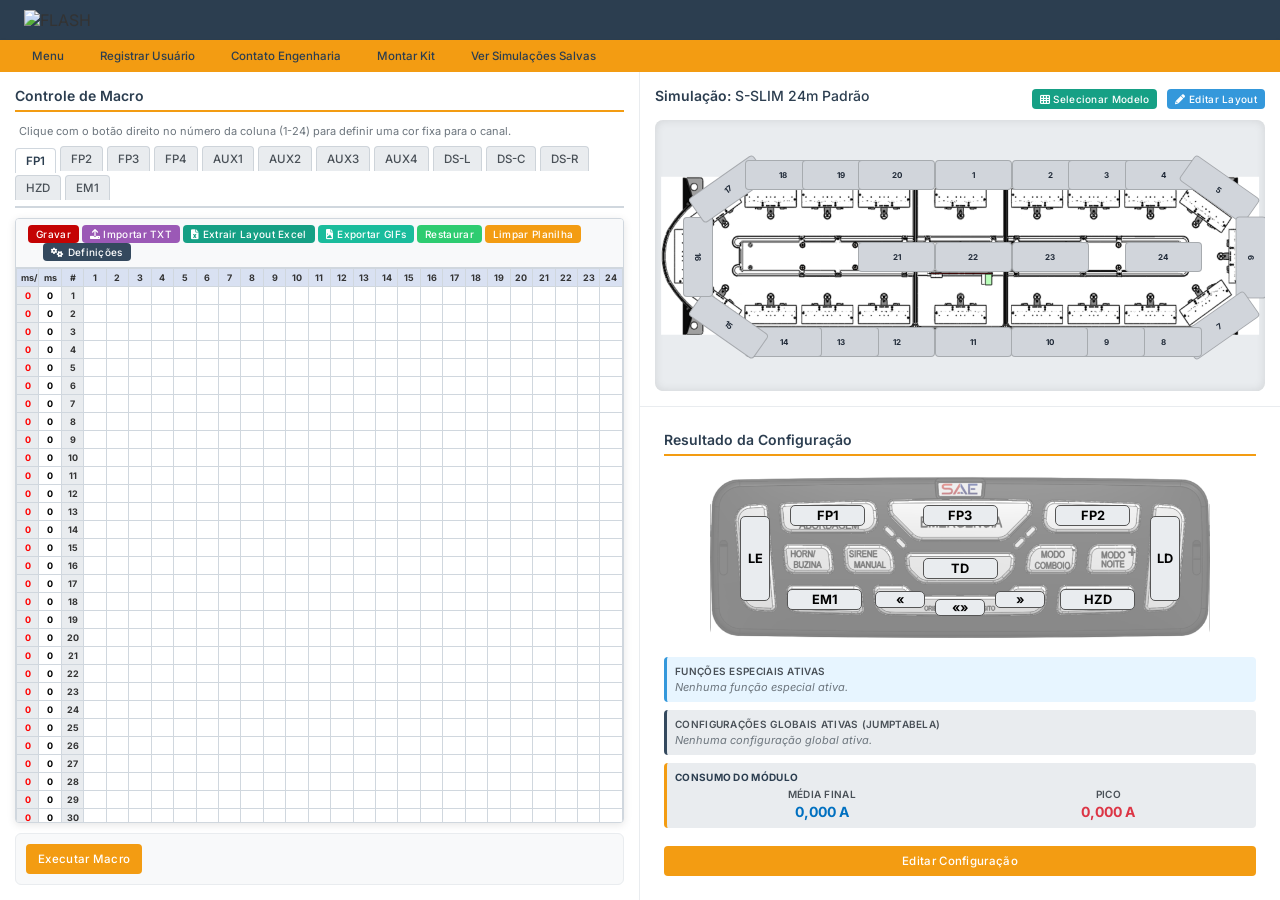
==== commit 51828922: "Add files via upload" ====
--- a/simuladorsirene/index.html
+++ b/simuladorsirene/index.html
@@ -450,12 +450,20 @@
                         Simulação: <span id="current-layout-name" style="font-weight: 500;"></span>
                     </div>
                     <div style="display: flex; gap: 10px;">
-                       <button id="open-layout-panel-btn" class="btn" style="background-color: #16a085; font-size:10px; padding: 4px 8px;">
-                            <i class="fa fa-th"></i> Selecionar Modelo
-                        </button>
-                        <button id="edit-layout-btn" class="btn" style="background-color: #3498db; font-size:10px; padding: 4px 8px;">
-                            <i class="fa fa-pencil"></i> Editar Layout
-                        </button>
+                       <div style="display: flex; gap: 10px;">
+                            <button id="open-layout-panel-btn" class="btn" style="background-color: #16a085; font-size:10px; padding: 4px 8px;">
+                                <i class="fa fa-th"></i> Selecionar Modelo
+                            </button>
+                            <button id="edit-layout-btn" class="btn" style="background-color: #3498db; font-size:10px; padding: 4px 8px;">
+                                <i class="fa fa-pencil"></i> Editar Layout
+                            </button>
+                            <button id="save-layout-btn" class="btn" style="background-color: #27ae60; font-size:10px; padding: 4px 8px; display: none;">
+                                <i class="fa fa-save"></i> Salvar Layout
+                            </button>
+                            <button id="export-layout-btn" class="btn" style="background-color: #9b59b6; font-size:10px; padding: 4px 8px; display: none;">
+                                <i class="fa fa-code"></i> Exportar Coordenadas
+                            </button>
+                        </div>
                     </div>
                 </div>
                 <div class="simulation-area" id="simulation-area">
@@ -513,7 +521,7 @@
         // --- CÓDIGO JAVASCRIPT COMPLETO ---
 
         // === REFERÊNCIAS DE ELEMENTOS DO DOM ===
-        let configModal, openModalBtn, closeModalBtn, saveAndCloseModalBtn, executeMacroBtn, blocksContainer, macroTableBody, macroHeader, sheetSelectorContainer, gravarBtn, restaurarBtn, limpaBtn, colorContextMenu, layoutPanelModal, openLayoutPanelBtn, closeLayoutPanelBtn, layoutPanelBody, currentLayoutNameSpan, advancedSettingsModal, openAdvancedSettingsBtn, closeAdvancedSettingsBtn, saveAdvancedSettingsBtn, tabButtons, tabContents, jumpTabelaCheckboxes, specialFunctionCells, jumpTabelaStatusContainer, specialFunctionsStatusContainer;
+        let configModal, openModalBtn, closeModalBtn, saveAndCloseModalBtn, executeMacroBtn, blocksContainer, macroTableBody, macroHeader, sheetSelectorContainer, gravarBtn, restaurarBtn, limpaBtn, colorContextMenu, layoutPanelModal, openLayoutPanelBtn, closeLayoutPanelBtn, layoutPanelBody, currentLayoutNameSpan, advancedSettingsModal, openAdvancedSettingsBtn, closeAdvancedSettingsBtn, saveAdvancedSettingsBtn, tabButtons, tabContents, jumpTabelaCheckboxes, specialFunctionCells, jumpTabelaStatusContainer, specialFunctionsStatusContainer, simulationArea, editLayoutBtn, saveLayoutBtn;
 
         // === GERENCIAMENTO DE ESTADO ===
         let simulationStopper = null;
@@ -562,92 +570,1140 @@
             "00233": "primus47p20mRef", "00234": "primus47p24mCol", "00235": "primus47p13mRef",
         };
         
-        const s_slim_bicolor_example = [
-            { text: ['1', '2'], top: '45%', left: '30%', width: 77, height: 30, rotate: 0 }, 
-            { text: ['3', '4'], top: '45%', left: '40%', width: 77, height: 30, rotate: 0 },
-            { text: '20', top: '14.6%', left: '10%', width: 77, height: 30, rotate: 0 },
-            { text: '20', top: '14.6%', left: '80%', width: 77, height: 30, rotate: 0 }
-        ];
-
-        const s_slim_24_default_BlockLayout = [
-            { text: '1', top: '14.6%', left: '45.9%', width: 77, height: 30, rotate: 0 }, { text: '2', top: '14.6%', left: '58.5%', width: 77, height: 30, rotate: 0 },
-            { text: '3', top: '14.6%', left: '67.7%', width: 77, height: 30, rotate: 0 }, { text: '4', top: '14.6%', left: '77%', width: 77, height: 30, rotate: 0 },
-            { text: '5', top: '20%', left: '86%', width: 79, height: 31, rotate: 35 }, { text: '6', top: '44.9%', left: '91%', width: 82, height: 31, rotate: 90 },
-            { text: '7', top: '70%', left: '86%', width: 79, height: 31, rotate:-35 }, { text: '8', top: '76.4%', left: '77%', width: 77, height: 30, rotate: 0 },
-            { text: '9', top: '76.4%', left: '67.7%', width: 77, height: 30, rotate: 0 }, { text: '10', top: '76.4%', left: '58.4%', width: 77, height: 30, rotate: 0 },
-            { text: '11', top: '76.5%', left: '45.9%', width: 77, height: 30, rotate: 0 }, { text: '12', top: '76.5%', left: '33.3%', width: 77, height: 30, rotate: 0 },
-            { text: '13', top: '76.5%', left: '24.1%', width: 77, height: 30, rotate: 0 }, { text: '14', top: '76.5%', left: '14.8%', width: 77, height: 30, rotate: 0 },
-            { text: '15', top: '70%', left: '5.6%', width: 79, height: 30, rotate: 35 }, { text: '16', top: '45%', left: '0.5%', width: 80, height: 30, rotate: 90 },
-            { text: '17', top: '20%', left: '5.5%', width: 79, height: 30, rotate: -35 }, { text: '18', top: '14.6%', left: '14.7%', width: 77, height: 30, rotate: 0 },
-            { text: '19', top: '14.6%', left: '24.1%', width: 77, height: 30, rotate: 0 }, { text: '20', top: '14.6%', left: '33.3%', width: 77, height: 30, rotate: 0 },
-            { text: '21', top: '45%', left: '33.3%', width: 77, height: 30, rotate: 0 }, { text: '22', top: '45%', left: '45.9%', width: 77, height: 30, rotate: 0 },
-            { text: '23', top: '45%', left: '58.5%', width: 77, height: 30, rotate: 0 }, { text: '24', top: '45%', left: '77%', width: 77, height: 30, rotate: 0 }
-        ];
-
-        const layouts = [
-            { id: 's_slim_24_default', name: 'S-SLIM 24m Padrão', image: 'simulação.png', category: 'Padrão', blocks: s_slim_24_default_BlockLayout },
-            { id: 's_slim_bicolor_example', name: 'S-SLIM Bicolor Exemplo', image: 'simulação.png', category: 'Padrão', blocks: s_slim_bicolor_example },
-            
-            // 40 Polegadas
-            { id: 'primus40p12mCol', name: 'Primus 40p 12m Col', image: 'ImagensSirene40p/primus40p12mCol.png', category: '40 Polegadas', blocks: s_slim_24_default_BlockLayout },
-            { id: 'primus40p12mRef', name: 'Primus 40p 12m Ref', image: 'ImagensSirene40p/primus40p12mRef.png', category: '40 Polegadas', blocks: s_slim_24_default_BlockLayout },
-            { id: 'primus40p14mCol', name: 'Primus 40p 14m Col', image: 'ImagensSirene40p/primus40p14mCol.png', category: '40 Polegadas', blocks: s_slim_24_default_BlockLayout },
-            { id: 'primus40p14mRef', name: 'Primus 40p 14m Ref', image: 'ImagensSirene40p/primus40p14mRef.png', category: '40 Polegadas', blocks: s_slim_24_default_BlockLayout },
-            { id: 'primus40p16mCol', name: 'Primus 40p 16m Col', image: 'ImagensSirene40p/primus40p16mCol.png', category: '40 Polegadas', blocks: s_slim_24_default_BlockLayout },
-            { id: 'primus40p16mRef', name: 'Primus 40p 16m Ref', image: 'ImagensSirene40p/primus40p16mRef.png', category: '40 Polegadas', blocks: s_slim_24_default_BlockLayout },
-            { id: 'primus40p18mCol', name: 'Primus 40p 18m Col', image: 'ImagensSirene40p/primus40p18mCol.png', category: '40 Polegadas', blocks: s_slim_24_default_BlockLayout },
-            { id: 'primus40p18mRef', name: 'Primus 40p 18m Ref', image: 'ImagensSirene40p/primus40p18mRef.png', category: '40 Polegadas', blocks: s_slim_24_default_BlockLayout },
-            { id: 'primus40p22mRef', name: 'Primus 40p 22m Ref', image: 'ImagensSirene40p/primus40p22mRef.png', category: '40 Polegadas', blocks: s_slim_24_default_BlockLayout },
-
-            // 47 Polegadas
-            { id: 'primus47p11mCol', name: 'Primus 47p 11m Col', image: 'ImagensRefletor47p/colimador/primus47p11mCol.png', category: '47 Polegadas', blocks: s_slim_24_default_BlockLayout },
-            { id: 'primus47p11mRef', name: 'Primus 47p 11m Ref', image: 'ImagensRefletor47p/refletor/primus47p11mRef.png', category: '47 Polegadas', blocks: s_slim_24_default_BlockLayout },
-            { id: 'primus47p13mRef', name: 'Primus 47p 13m Ref', image: 'ImagensRefletor47p/refletor/primus47p13mRef.png', category: '47 Polegadas', blocks: s_slim_24_default_BlockLayout },
-            { id: 'primus47p14mCol', name: 'Primus 47p 14m Col', image: 'ImagensRefletor47p/colimador/primus47p14mCol.png', category: '47 Polegadas', blocks: s_slim_24_default_BlockLayout },
-            { id: 'primus47p14mRef', name: 'Primus 47p 14m Ref', image: 'ImagensRefletor47p/refletor/primus47p14mRef.png', category: '47 Polegadas', blocks: s_slim_24_default_BlockLayout },
-            { id: 'primus47p16mCol', name: 'Primus 47p 16m Col', image: 'ImagensRefletor47p/colimador/primus47p16mCol.png', category: '47 Polegadas', blocks: s_slim_24_default_BlockLayout },
-            { id: 'primus47p16mRef', name: 'Primus 47p 16m Ref', image: 'ImagensRefletor47p/refletor/primus47p16mRef.png', category: '47 Polegadas', blocks: s_slim_24_default_BlockLayout },
-            { id: 'primus47p18mRef', name: 'Primus 47p 18m Ref', image: 'ImagensRefletor47p/refletor/primus47p18mRef.png', category: '47 Polegadas', blocks: s_slim_24_default_BlockLayout },
-            { id: 'primus47p20mCol', name: 'Primus 47p 20m Col', image: 'ImagensRefletor47p/colimador/primus47p20mCol.png', category: '47 Polegadas', blocks: s_slim_24_default_BlockLayout },
-            { id: 'primus47p20mRef', name: 'Primus 47p 20m Ref', image: 'ImagensRefletor47p/refletor/primus47p20mRef.png', category: '47 Polegadas', blocks: s_slim_24_default_BlockLayout },
-            { id: 'primus47p22mRef', name: 'Primus 47p 22m Ref', image: 'ImagensRefletor47p/refletor/primus47p22mRef.png', category: '47 Polegadas', blocks: s_slim_24_default_BlockLayout },
-            { id: 'primus47p24mRef', name: 'Primus 47p 24m Ref', image: 'ImagensRefletor47p/refletor/primus47p24mRef.png', category: '47 Polegadas', blocks: s_slim_24_default_BlockLayout },
-            
-            // 54 Polegadas
-            { id: 'primus54p10mCol', name: 'Primus 54p 10m Col', image: 'ImagensSirene54P/colimador/primus54p10mCol.png', category: '54 Polegadas', blocks: s_slim_24_default_BlockLayout },
-            { id: 'primus54p12mRef', name: 'Primus 54p 12m Ref', image: 'ImagensSirene54P/refletor/primus54p12mRef.png', category: '54 Polegadas', blocks: s_slim_24_default_BlockLayout },
-            { id: 'primus54p14mCol', name: 'Primus 54p 14m Col', image: 'ImagensSirene54P/colimador/primus54p14mCol.png', category: '54 Polegadas', blocks: s_slim_24_default_BlockLayout },
-            { id: 'primus54p14mRef', name: 'Primus 54p 14m Ref', image: 'ImagensSirene54P/refletor/primus54p14mRef.png', category: '54 Polegadas', blocks: s_slim_24_default_BlockLayout },
-            { id: 'primus54p16mCol', name: 'Primus 54p 16m Col', image: 'ImagensSirene54P/colimador/primus54p16mCol.png', category: '54 Polegadas', blocks: s_slim_24_default_BlockLayout },
-            { id: 'primus54p18mRef', name: 'Primus 54p 18m Ref', image: 'ImagensSirene54P/refletor/primus54p18mRef.png', category: '54 Polegadas', blocks: s_slim_24_default_BlockLayout },
-            { id: 'primus54p20mRef', name: 'Primus 54p 20m Ref', image: 'ImagensSirene54P/refletor/primus54p20mRef.png', category: '54 Polegadas', blocks: s_slim_24_default_BlockLayout },
-            { id: 'primus54p22mCol', name: 'Primus 54p 22m Col', image: 'ImagensSirene54P/colimador/primus54p22mCol.png', category: '54 Polegadas', blocks: s_slim_24_default_BlockLayout },
-            { id: 'primus54p22mRef', name: 'Primus 54p 22m Ref', image: 'ImagensSirene54P/refletor/primus54p22mRef.png', category: '54 Polegadas', blocks: s_slim_24_default_BlockLayout },
-            { id: 'primus54p26mRef', name: 'Primus 54p 26m Ref', image: 'ImagensSirene54P/refletor/primus54p26mRef.png', category: '54 Polegadas', blocks: s_slim_24_default_BlockLayout },
-            
-            // 61 Polegadas
-            { id: 'primus61p13mCol', name: 'Primus 61p 13m Col', image: 'ImagensSirene61P/colimador/primus61p13mCol.png', category: '61 Polegadas', blocks: s_slim_24_default_BlockLayout },
-            { id: 'primus61p13mRef', name: 'Primus 61p 13m Ref', image: 'ImagensSirene61P/refletor/primus61p13mRef.png', category: '61 Polegadas', blocks: s_slim_24_default_BlockLayout },
-            { id: 'primus61p14mCol', name: 'Primus 61p 14m Col', image: 'ImagensSirene61P/colimador/primus61p14mCol.png', category: '61 Polegadas', blocks: s_slim_24_default_BlockLayout },
-            { id: 'primus61p15mRef', name: 'Primus 61p 15m Ref', image: 'ImagensSirene61P/refletor/primus61p15mRef.png', category: '61 Polegadas', blocks: s_slim_24_default_BlockLayout },
-            { id: 'primus61p18mCol', name: 'Primus 61p 18m Col', image: 'ImagensSirene61P/colimador/primus61p18mCol.png', category: '61 Polegadas', blocks: s_slim_24_default_BlockLayout },
-            { id: 'primus61p18mRef', name: 'Primus 61p 18m Ref', image: 'ImagensSirene61P/refletor/primus61p18mRef.png', category: '61 Polegadas', blocks: s_slim_24_default_BlockLayout },
-            { id: 'primus61p20mRef', name: 'Primus 61p 20m Ref', image: 'ImagensSirene61P/refletor/primus61p20mRef.png', category: '61 Polegadas', blocks: s_slim_24_default_BlockLayout },
-            { id: 'primus61p22mRef', name: 'Primus 61p 22m Ref', image: 'ImagensSirene61P/refletor/primus61p22mRef.png', category: '61 Polegadas', blocks: s_slim_24_default_BlockLayout },
-            { id: 'primus61p24mCol', name: 'Primus 61p 24m Col', image: 'ImagensSirene61P/colimador/primus61p24mCol.png', category: '61 Polegadas', blocks: s_slim_24_default_BlockLayout },
-            { id: 'primus61p24mRef', name: 'Primus 61p 24m Ref', image: 'ImagensSirene61P/refletor/primus61p24mRef.png', category: '61 Polegadas', blocks: s_slim_24_default_BlockLayout },
-            { id: 'primus61p28mRef', name: 'Primus 61p 28m Ref', image: 'ImagensSirene61P/refletor/primus61p28mRef.png', category: '61 Polegadas', blocks: s_slim_24_default_BlockLayout },
-            
-            // Venus
-            { id: 'venus11m', name: 'Venus 11m', image: 'VenusSirene/venus11m.png', category: 'Venus', blocks: s_slim_24_default_BlockLayout },
-            { id: 'venus14m', name: 'Venus 14m', image: 'VenusSirene/venus14m.png', category: 'Venus', blocks: s_slim_24_default_BlockLayout },
-            { id: 'venus15m', name: 'Venus 15m', image: 'VenusSirene/venus15m.png', category: 'Venus', blocks: s_slim_24_default_BlockLayout },
-            { id: 'venus16m', name: 'Venus 16m', image: 'VenusSirene/venus16m.png', category: 'Venus', blocks: s_slim_24_default_BlockLayout },
-            { id: 'venus19m', name: 'Venus 19m', image: 'VenusSirene/venus19m.png', category: 'Venus', blocks: s_slim_24_default_BlockLayout },
-            { id: 'venus20m', name: 'Venus 20m', image: 'VenusSirene/venus20m.png', category: 'Venus', blocks: s_slim_24_default_BlockLayout },
-            { id: 'venus22m', name: 'Venus 22m', image: 'VenusSirene/venus22m.png', category: 'Venus', blocks: s_slim_24_default_BlockLayout },
-            { id: 'venus24m', name: 'Venus 24m', image: 'VenusSirene/venus24m.png', category: 'Venus', blocks: s_slim_24_default_BlockLayout },
-        ];
+        // ================================================================================= //
+// =================== INÍCIO DOS BLOCOS DE LAYOUT PERSONALIZADOS ================== //
+// ================================================================================= //
+
+const s_slim_bicolor_example = [
+    { text: ['1', '2'], top: '45%', left: '30%', width: 77, height: 30, rotate: 0 }, 
+    { text: ['3', '4'], top: '45%', left: '40%', width: 77, height: 30, rotate: 0 },
+    { text: '20', top: '14.6%', left: '10%', width: 77, height: 30, rotate: 0 },
+    { text: '20', top: '14.6%', left: '80%', width: 77, height: 30, rotate: 0 }
+];
+
+const s_slim_24_default_BlockLayout = [
+    { text: '1', top: '14.6%', left: '45.9%', width: 77, height: 30, rotate: 0 }, { text: '2', top: '14.6%', left: '58.5%', width: 77, height: 30, rotate: 0 },
+    { text: '3', top: '14.6%', left: '67.7%', width: 77, height: 30, rotate: 0 }, { text: '4', top: '14.6%', left: '77%', width: 77, height: 30, rotate: 0 },
+    { text: '5', top: '20%', left: '86%', width: 79, height: 31, rotate: 35 }, { text: '6', top: '44.9%', left: '91%', width: 82, height: 31, rotate: 90 },
+    { text: '7', top: '70%', left: '86%', width: 79, height: 31, rotate:-35 }, { text: '8', top: '76.4%', left: '77%', width: 77, height: 30, rotate: 0 },
+    { text: '9', top: '76.4%', left: '67.7%', width: 77, height: 30, rotate: 0 }, { text: '10', top: '76.4%', left: '58.4%', width: 77, height: 30, rotate: 0 },
+    { text: '11', top: '76.5%', left: '45.9%', width: 77, height: 30, rotate: 0 }, { text: '12', top: '76.5%', left: '33.3%', width: 77, height: 30, rotate: 0 },
+    { text: '13', top: '76.5%', left: '24.1%', width: 77, height: 30, rotate: 0 }, { text: '14', top: '76.5%', left: '14.8%', width: 77, height: 30, rotate: 0 },
+    { text: '15', top: '70%', left: '5.6%', width: 79, height: 30, rotate: 35 }, { text: '16', top: '45%', left: '0.5%', width: 80, height: 30, rotate: 90 },
+    { text: '17', top: '20%', left: '5.5%', width: 79, height: 30, rotate: -35 }, { text: '18', top: '14.6%', left: '14.7%', width: 77, height: 30, rotate: 0 },
+    { text: '19', top: '14.6%', left: '24.1%', width: 77, height: 30, rotate: 0 }, { text: '20', top: '14.6%', left: '33.3%', width: 77, height: 30, rotate: 0 },
+    { text: '21', top: '45%', left: '33.3%', width: 77, height: 30, rotate: 0 }, { text: '22', top: '45%', left: '45.9%', width: 77, height: 30, rotate: 0 },
+    { text: '23', top: '45%', left: '58.5%', width: 77, height: 30, rotate: 0 }, { text: '24', top: '45%', left: '77%', width: 77, height: 30, rotate: 0 }
+];
+
+const primus40p22mRef_BlockLayout = [
+    {
+        "text": "1",
+        "top": "7.92634%",
+        "left": "51.2903%",
+        "width": 90,
+        "height": 32,
+        "rotate": 0
+    },
+    {
+        "text": "2",
+        "top": "7.92634%",
+        "left": "62.1505%",
+        "width": 93,
+        "height": 32,
+        "rotate": 0
+    },
+    {
+        "text": "3",
+        "top": "35.1516%",
+        "left": "69.6774%",
+        "width": 77,
+        "height": 30,
+        "rotate": 0
+    },
+    {
+        "text": "4",
+        "top": "14.6%",
+        "left": "77%",
+        "width": 77,
+        "height": 30,
+        "rotate": 0
+    },
+    {
+        "text": "5",
+        "top": "20%",
+        "left": "86%",
+        "width": 79,
+        "height": 31,
+        "rotate": 35
+    },
+    {
+        "text": "6",
+        "top": "44.9%",
+        "left": "91%",
+        "width": 82,
+        "height": 31,
+        "rotate": 90
+    },
+    {
+        "text": "7",
+        "top": "70%",
+        "left": "86%",
+        "width": 79,
+        "height": 31,
+        "rotate": -35
+    },
+    {
+        "text": "8",
+        "top": "76.4%",
+        "left": "77%",
+        "width": 77,
+        "height": 30,
+        "rotate": 0
+    },
+    {
+        "text": "9",
+        "top": "76.4%",
+        "left": "67.7%",
+        "width": 77,
+        "height": 30,
+        "rotate": 0
+    },
+    {
+        "text": "10",
+        "top": "76.4%",
+        "left": "58.4%",
+        "width": 77,
+        "height": 30,
+        "rotate": 0
+    },
+    {
+        "text": "11",
+        "top": "76.5%",
+        "left": "45.9%",
+        "width": 77,
+        "height": 30,
+        "rotate": 0
+    },
+    {
+        "text": "12",
+        "top": "76.5%",
+        "left": "33.3%",
+        "width": 77,
+        "height": 30,
+        "rotate": 0
+    },
+    {
+        "text": "13",
+        "top": "76.5%",
+        "left": "24.1%",
+        "width": 77,
+        "height": 30,
+        "rotate": 0
+    },
+    {
+        "text": "14",
+        "top": "76.5%",
+        "left": "14.8%",
+        "width": 77,
+        "height": 30,
+        "rotate": 0
+    },
+    {
+        "text": "15",
+        "top": "70%",
+        "left": "5.6%",
+        "width": 79,
+        "height": 30,
+        "rotate": 35
+    },
+    {
+        "text": "16",
+        "top": "45%",
+        "left": "0.5%",
+        "width": 80,
+        "height": 30,
+        "rotate": 90
+    },
+    {
+        "text": "17",
+        "top": "20%",
+        "left": "5.5%",
+        "width": 79,
+        "height": 30,
+        "rotate": -35
+    },
+    {
+        "text": "18",
+        "top": "14.6%",
+        "left": "14.7%",
+        "width": 77,
+        "height": 30,
+        "rotate": 0
+    },
+    {
+        "text": "19",
+        "top": "14.6%",
+        "left": "24.1%",
+        "width": 77,
+        "height": 30,
+        "rotate": 0
+    },
+    {
+        "text": "20",
+        "top": "14.6%",
+        "left": "33.3%",
+        "width": 77,
+        "height": 30,
+        "rotate": 0
+    },
+    {
+        "text": "21",
+        "top": "45%",
+        "left": "33.3%",
+        "width": 77,
+        "height": 30,
+        "rotate": 0
+    },
+    {
+        "text": "22",
+        "top": "45%",
+        "left": "45.9%",
+        "width": 77,
+        "height": 30,
+        "rotate": 0
+    },
+    {
+        "text": "23",
+        "top": "45%",
+        "left": "58.5%",
+        "width": 77,
+        "height": 30,
+        "rotate": 0
+    },
+    {
+        "text": "24",
+        "top": "45%",
+        "left": "77%",
+        "width": 77,
+        "height": 30,
+        "rotate": 0
+    }
+];
+
+
+const primus40p18mRef_BlockLayout = [
+    { "text": "1", "top": "10.6833%", "left": "50.8602%", "width": 94, "height": 31, "rotate": 0 },
+    { "text": "2", "top": "10.6833%", "left": "62.043%", "width": 91, "height": 32, "rotate": 0 },
+    { "text": "3", "top": "10.3387%", "left": "72.9032%", "width": 92, "height": 32, "rotate": 0 },
+    { "text": "4", "top": "15.8527%", "left": "83.6559%", "width": 93, "height": 38, "rotate": 33.02386755579664 },
+    { "text": "5", "top": "43.7672%", "left": "89.1398%", "width": 100, "height": 35, "rotate": 91.2253777079841 },
+    { "text": "6", "top": "70.9924%", "left": "83.1183%", "width": 96, "height": 33, "rotate": -33.6900675259798 },
+    { "text": "7", "top": "77.1956%", "left": "72.9032%", "width": 91, "height": 36, "rotate": 0.3511264730522754 },
+    { "text": "8", "top": "77.5403%", "left": "61.9355%", "width": 92, "height": 34, "rotate": 0 },
+    { "text": "9", "top": "78.5741%", "left": "51.0753%", "width": 92, "height": 31, "rotate": 0 },
+    { "text": "10", "top": "78.5741%", "left": "39.0323%", "width": 91, "height": 32, "rotate": 0 },
+    { "text": "11", "top": "78.5741%", "left": "28.172%", "width": 89, "height": 32, "rotate": 0 },
+    { "text": "12", "top": "78.2295%", "left": "17.0968%", "width": 94, "height": 33, "rotate": 0 },
+    { "text": "13", "top": "71.337%", "left": "6.45161%", "width": 95, "height": 32, "rotate": 33.05808505261985 },
+    { "text": "14", "top": "44.4564%", "left": "0.107527%", "width": 97, "height": 34, "rotate": 90.76902468257803 },
+    { "text": "15", "top": "17.2312%", "left": "6.23656%", "width": 95, "height": 35, "rotate": -34.63231812412218 },
+    { "text": "16", "top": "10.3387%", "left": "17.2043%", "width": 90, "height": 33, "rotate": -0.4212849041686013 },
+    { "text": "17", "top": "10.3387%", "left": "27.957%", "width": 92, "height": 32, "rotate": 0.08154041868489514 },
+    { "text": "18", "top": "10.3387%", "left": "38.9247%", "width": 92, "height": 33, "rotate": 0 },
+    { "text": "19", "top": "44.801%", "left": "39.2473%", "width": 81, "height": 30, "rotate": 0 },
+    { "text": "20", "top": "44.801%", "left": "51.828%", "width": 81, "height": 30, "rotate": 0 }
+];
+
+const primus40p18mCol_BlockLayout = [
+    { "text": "1", "top": "13.0957%", "left": "50.6452%", "width": 97, "height": 28, "rotate": 0 },
+    { "text": "2", "top": "13.0957%", "left": "61.828%", "width": 95, "height": 29, "rotate": 0 },
+    { "text": "3", "top": "12.7511%", "left": "72.6882%", "width": 94, "height": 29, "rotate": 0 },
+    { "text": "4", "top": "17.2312%", "left": "83.4409%", "width": 94, "height": 37, "rotate": 36.62132749378443 },
+    { "text": "5", "top": "44.4564%", "left": "89.1398%", "width": 90, "height": 32, "rotate": 90.45835645800044 },
+    { "text": "6", "top": "71.6817%", "left": "83.1183%", "width": 95, "height": 28, "rotate": -34.95466963050332 },
+    { "text": "7", "top": "77.1956%", "left": "72.7957%", "width": 92, "height": 25, "rotate": 0.6950985156569516 },
+    { "text": "8", "top": "76.851%", "left": "61.6129%", "width": 96, "height": 25, "rotate": 0 },
+    { "text": "9", "top": "76.5064%", "left": "50.6452%", "width": 95, "height": 26, "rotate": 0 },
+    { "text": "10", "top": "76.851%", "left": "39.1398%", "width": 93, "height": 25, "rotate": 0 },
+    { "text": "11", "top": "76.851%", "left": "28.2796%", "width": 92, "height": 24, "rotate": 0 },
+    { "text": "12", "top": "76.851%", "left": "17.2043%", "width": 95, "height": 25, "rotate": 0 },
+    { "text": "13", "top": "70.6478%", "left": "7.2043%", "width": 92, "height": 27, "rotate": 36.86989764584402 },
+    { "text": "14", "top": "45.8349%", "left": "1.6129%", "width": 92, "height": 25, "rotate": 270 },
+    { "text": "15", "top": "19.6435%", "left": "7.2043%", "width": 87, "height": 28, "rotate": -32.18008106123287 },
+    { "text": "16", "top": "12.4064%", "left": "17.0968%", "width": 96, "height": 26, "rotate": 0 },
+    { "text": "17", "top": "13.0957%", "left": "28.2796%", "width": 90, "height": 25, "rotate": 0.32182275023401985 },
+    { "text": "18", "top": "13.4403%", "left": "39.1398%", "width": 91, "height": 25, "rotate": 0 },
+    { "text": "19", "top": "44.4564%", "left": "39.3548%", "width": 82, "height": 33, "rotate": 0 },
+    { "text": "20", "top": "44.4564%", "left": "51.6129%", "width": 81, "height": 32, "rotate": 0 }
+];
+
+const primus40p16mRef_BlockLayout = [
+    {
+        "text": "1",
+        "top": "11.0279%",
+        "left": "51.0753%",
+        "width": 95,
+        "height": 29,
+        "rotate": 0
+    },
+    {
+        "text": "2",
+        "top": "11.0279%",
+        "left": "61.7204%",
+        "width": 95,
+        "height": 29,
+        "rotate": 0
+    },
+    {
+        "text": "3",
+        "top": "11.0279%",
+        "left": "72.6882%",
+        "width": 94,
+        "height": 29,
+        "rotate": 0
+    },
+    {
+        "text": "4",
+        "top": "16.5419%",
+        "left": "83.2258%",
+        "width": 94,
+        "height": 37,
+        "rotate": 34.930937301110575
+    },
+    {
+        "text": "5",
+        "top": "44.4564%",
+        "left": "89.3548%",
+        "width": 90,
+        "height": 32,
+        "rotate": 90.45835645800044
+    },
+    {
+        "text": "6",
+        "top": "71.337%",
+        "left": "83.0108%",
+        "width": 92.904541015625,
+        "height": 32.37713623046875,
+        "rotate": -34.95466963050332
+    },
+    {
+        "text": "7",
+        "top": "77.1956%",
+        "left": "69.8925%",
+        "width": 91.639892578125,
+        "height": 32.202392578125,
+        "rotate": 0.6950985156569516
+    },
+    {
+        "text": "8",
+        "top": "77.1956%",
+        "left": "53.7634%",
+        "width": 92,
+        "height": 33,
+        "rotate": 0
+    },
+    {
+        "text": "9",
+        "top": "77.1956%",
+        "left": "36.129%",
+        "width": 93,
+        "height": 33,
+        "rotate": 0
+    },
+    {
+        "text": "10",
+        "top": "77.8849%",
+        "left": "20.1075%",
+        "width": 92,
+        "height": 30,
+        "rotate": 0
+    },
+    {
+        "text": "11",
+        "top": "70.3032%",
+        "left": "7.2043%",
+        "width": 88.26806640625,
+        "height": 35.1656494140625,
+        "rotate": 34.755920910299736
+    },
+    {
+        "text": "12",
+        "top": "44.4564%",
+        "left": "0.537634%",
+        "width": 96.6455078125,
+        "height": 35.1678466796875,
+        "rotate": 89.6103216419136
+    },
+    {
+        "text": "13",
+        "top": "16.1973%",
+        "left": "6.45161%",
+        "width": 97.4873046875,
+        "height": 35.19956970214844,
+        "rotate": -34.658354705521106
+    },
+    {
+        "text": "14",
+        "top": "11.0279%",
+        "left": "17.5269%",
+        "width": 93.797119140625,
+        "height": 30.82763671875,
+        "rotate": 0.8746767711213153
+    },
+    {
+        "text": "15",
+        "top": "11.0279%",
+        "left": "28.0645%",
+        "width": 95.3056640625,
+        "height": 29.964874267578125,
+        "rotate": 0.6365936838840298
+    },
+    {
+        "text": "16",
+        "top": "10.6833%",
+        "left": "39.2473%",
+        "width": 94,
+        "height": 30,
+        "rotate": 0
+    },
+    {
+        "text": "17",
+        "top": "10.6833%",
+        "left": "39.2473%",
+        "width": 94,
+        "height": 30,
+        "rotate": 0
+    },
+    {
+        "text": "18",
+        "top": "10.6833%",
+        "left": "39.2473%",
+        "width": 94,
+        "height": 30,
+        "rotate": 0
+    }
+];
+
+const primus40p16mCol_BlockLayout = [
+    {
+        "text": "1",
+        "top": "13.0957%",
+        "left": "50.8602%",
+        "width": 94,
+        "height": 24,
+        "rotate": 0
+    },
+    {
+        "text": "2",
+        "top": "12.7511%",
+        "left": "61.7204%",
+        "width": 91,
+        "height": 25,
+        "rotate": 0
+    },
+    {
+        "text": "3",
+        "top": "12.4064%",
+        "left": "72.5806%",
+        "width": 94,
+        "height": 25,
+        "rotate": 0
+    },
+    {
+        "text": "4",
+        "top": "18.9543%",
+        "left": "82.6882%",
+        "width": 90.928955078125,
+        "height": 26.358154296875,
+        "rotate": 35.65532809790031
+    },
+    {
+        "text": "5",
+        "top": "44.801%",
+        "left": "88.172%",
+        "width": 97.5673828125,
+        "height": 30.220962524414062,
+        "rotate": 89.58780725859768
+    },
+    {
+        "text": "6",
+        "top": "70.9924%",
+        "left": "82.4731%",
+        "width": 92.791015625,
+        "height": 27.382080078125,
+        "rotate": -36.218837265614525
+    },
+    {
+        "text": "7",
+        "top": "78.5741%",
+        "left": "72.3656%",
+        "width": 91.75927734375,
+        "height": 20.5045166015625,
+        "rotate": 0.2367580719071043
+    },
+    {
+        "text": "8",
+        "top": "78.2295%",
+        "left": "61.828%",
+        "width": 89,
+        "height": 21,
+        "rotate": 0
+    },
+    {
+        "text": "9",
+        "top": "78.5741%",
+        "left": "50.9677%",
+        "width": 94,
+        "height": 21,
+        "rotate": 0
+    },
+    {
+        "text": "10",
+        "top": "78.9187%",
+        "left": "39.4624%",
+        "width": 91,
+        "height": 22,
+        "rotate": 0
+    },
+    {
+        "text": "11",
+        "top": "78.5741%",
+        "left": "28.6022%",
+        "width": 93,
+        "height": 23,
+        "rotate": 0
+    },
+    {
+        "text": "12",
+        "top": "79.2634%",
+        "left": "17.957%",
+        "width": 91,
+        "height": 21,
+        "rotate": 0
+    },
+    {
+        "text": "13",
+        "top": "70.3032%",
+        "left": "8.17204%",
+        "width": 90.068603515625,
+        "height": 30.22503662109375,
+        "rotate": 35.61085243866875
+    },
+    {
+        "text": "14",
+        "top": "44.1118%",
+        "left": "1.93548%",
+        "width": 90.37445068359375,
+        "height": 34.75164794921875,
+        "rotate": -89.13194855025446
+    },
+    {
+        "text": "15",
+        "top": "18.9543%",
+        "left": "8.17204%",
+        "width": 88.112548828125,
+        "height": 30.567230224609375,
+        "rotate": -37.08249696517166
+    },
+    {
+        "text": "16",
+        "top": "12.0618%",
+        "left": "17.957%",
+        "width": 91.730224609375,
+        "height": 27.233856201171875,
+        "rotate": -0.3333880704687431
+    },
+    {
+        "text": "17",
+        "top": "12.7511%",
+        "left": "28.7097%",
+        "width": 91.553466796875,
+        "height": 23.57330322265625,
+        "rotate": -0.3240676953107311
+    },
+    {
+        "text": "18",
+        "top": "12.4064%",
+        "left": "39.4624%",
+        "width": 89,
+        "height": 24,
+        "rotate": 0
+    },
+    {
+        "text": "19",
+        "top": "44.801%",
+        "left": "39.7849%",
+        "width": 80,
+        "height": 31,
+        "rotate": 0
+    },
+    {
+        "text": "20",
+        "top": "45.1457%",
+        "left": "51.9355%",
+        "width": 81,
+        "height": 31,
+        "rotate": 0
+    }
+];
+const primus40p14mCol_BlockLayout = [
+    {
+        "text": "1",
+        "top": "11.0279%",
+        "left": "53.6559%",
+        "width": 91,
+        "height": 32,
+        "rotate": 0
+    },
+    {
+        "text": "2",
+        "top": "11.3726%",
+        "left": "70%",
+        "width": 92,
+        "height": 29,
+        "rotate": 0
+    },
+    {
+        "text": "3",
+        "top": "17.5758%",
+        "left": "83.5484%",
+        "width": 89.6626,
+        "height": 32.7779,
+        "rotate": 34.439
+    },
+    {
+        "text": "4",
+        "top": "43.4225%",
+        "left": "90%",
+        "width": 90.293212890625,
+        "height": 35.916748046875,
+        "rotate": 89.78374384693512
+    },
+    {
+        "text": "5",
+        "top": "71.337%",
+        "left": "83.0108%",
+        "width": 97.5674,
+        "height": 30.221,
+        "rotate": -32.8299427861065
+    },
+    {
+        "text": "6",
+        "top": "77.5403%",
+        "left": "70%",
+        "width": 93.4736328125,
+        "height": 33.512939453125,
+        "rotate": -0.45042923869822005
+    },
+    {
+        "text": "7",
+        "top": "77.8849%",
+        "left": "53.6559%",
+        "width": 90.95068359375,
+        "height": 31.25006103515625,
+        "rotate": 0.236758
+    },
+    {
+        "text": "8",
+        "top": "77.8849%",
+        "left": "36.6667%",
+        "width": 91,
+        "height": 32,
+        "rotate": 0
+    },
+    {
+        "text": "9",
+        "top": "77.1956%",
+        "left": "20.1075%",
+        "width": 93,
+        "height": 35,
+        "rotate": 0
+    },
+    {
+        "text": "10",
+        "top": "70.3032%",
+        "left": "6.98925%",
+        "width": 89.827880859375,
+        "height": 33.8858642578125,
+        "rotate": 32.016505362561496
+    },
+    {
+        "text": "11",
+        "top": "43.7672%",
+        "left": "0.537634%",
+        "width": 90.67822265625,
+        "height": 34.1654052734375,
+        "rotate": 89.5817900585029
+    },
+    {
+        "text": "12",
+        "top": "16.8865%",
+        "left": "6.77419%",
+        "width": 95.1767578125,
+        "height": 31.917236328125,
+        "rotate": -33.4397773147512
+    },
+    {
+        "text": "13",
+        "top": "11.0279%",
+        "left": "20.2151%",
+        "width": 92.0859375,
+        "height": 30.288909912109375,
+        "rotate": -0.044640246997460054
+    },
+    {
+        "text": "14",
+        "top": "11.0279%",
+        "left": "36.5591%",
+        "width": 92.791015625,
+        "height": 30.88873291015625,
+        "rotate": -0.7238287929288703
+    },
+    {
+        "text": "15",
+        "top": "44.4564%",
+        "left": "38.9247%",
+        "width": 88.1125,
+        "height": 30.5672,
+        "rotate": -0.09414790976944687
+    },
+    {
+        "text": "16",
+        "top": "44.4564%",
+        "left": "51.9355%",
+        "width": 82.87548828125,
+        "height": 30.751968383789062,
+        "rotate": -0.333388
+    }
+];
+const primus40p14mRef_BlockLayout = [
+    {
+        "text": "1",
+        "top": "11.0279%",
+        "left": "53.6559%",
+        "width": 91,
+        "height": 32,
+        "rotate": 0
+    },
+    {
+        "text": "2",
+        "top": "11.3726%",
+        "left": "70%",
+        "width": 92,
+        "height": 29,
+        "rotate": 0
+    },
+    {
+        "text": "3",
+        "top": "17.5758%",
+        "left": "83.5484%",
+        "width": 89.6626,
+        "height": 32.7779,
+        "rotate": 34.439
+    },
+    {
+        "text": "4",
+        "top": "43.4225%",
+        "left": "90%",
+        "width": 90.293212890625,
+        "height": 35.916748046875,
+        "rotate": 89.78374384693512
+    },
+    {
+        "text": "5",
+        "top": "71.337%",
+        "left": "83.0108%",
+        "width": 97.5674,
+        "height": 30.221,
+        "rotate": -32.8299427861065
+    },
+    {
+        "text": "6",
+        "top": "77.5403%",
+        "left": "70%",
+        "width": 93.4736328125,
+        "height": 33.512939453125,
+        "rotate": -0.45042923869822005
+    },
+    {
+        "text": "7",
+        "top": "77.8849%",
+        "left": "53.6559%",
+        "width": 90.95068359375,
+        "height": 31.25006103515625,
+        "rotate": 0.236758
+    },
+    {
+        "text": "8",
+        "top": "77.8849%",
+        "left": "36.6667%",
+        "width": 91,
+        "height": 32,
+        "rotate": 0
+    },
+    {
+        "text": "9",
+        "top": "77.1956%",
+        "left": "20.1075%",
+        "width": 93,
+        "height": 35,
+        "rotate": 0
+    },
+    {
+        "text": "10",
+        "top": "70.3032%",
+        "left": "6.98925%",
+        "width": 89.827880859375,
+        "height": 33.8858642578125,
+        "rotate": 32.016505362561496
+    },
+    {
+        "text": "11",
+        "top": "43.7672%",
+        "left": "0.537634%",
+        "width": 90.67822265625,
+        "height": 34.1654052734375,
+        "rotate": 89.5817900585029
+    },
+    {
+        "text": "12",
+        "top": "16.8865%",
+        "left": "6.77419%",
+        "width": 95.1767578125,
+        "height": 31.917236328125,
+        "rotate": -33.4397773147512
+    },
+    {
+        "text": "13",
+        "top": "11.0279%",
+        "left": "20.2151%",
+        "width": 92.0859375,
+        "height": 30.288909912109375,
+        "rotate": -0.044640246997460054
+    },
+    {
+        "text": "14",
+        "top": "11.0279%",
+        "left": "36.5591%",
+        "width": 92.791015625,
+        "height": 30.88873291015625,
+        "rotate": -0.7238287929288703
+    },
+    {
+        "text": "15",
+        "top": "44.4564%",
+        "left": "38.9247%",
+        "width": 88.1125,
+        "height": 30.5672,
+        "rotate": -0.09414790976944687
+    },
+    {
+        "text": "16",
+        "top": "44.4564%",
+        "left": "51.9355%",
+        "width": 82.87548828125,
+        "height": 30.751968383789062,
+        "rotate": -0.333388
+    }
+];
+const primus40p12mRef_BlockLayout = [
+    {
+        "text": "1",
+        "top": "11.0279%",
+        "left": "53.5484%",
+        "width": 91,
+        "height": 32,
+        "rotate": 0
+    },
+    {
+        "text": "2",
+        "top": "12.0618%",
+        "left": "69.6774%",
+        "width": 92,
+        "height": 29,
+        "rotate": 0
+    },
+    {
+        "text": "3",
+        "top": "25.1575%",
+        "left": "85.1613%",
+        "width": 98.471923828125,
+        "height": 32.725921630859375,
+        "rotate": 34.439
+    },
+    {
+        "text": "4",
+        "top": "64.0999%",
+        "left": "85.0538%",
+        "width": 96.85595703125,
+        "height": 31.43310546875,
+        "rotate": -34.18968139622734
+    },
+    {
+        "text": "5",
+        "top": "78.2295%",
+        "left": "69.6774%",
+        "width": 99.27197265625,
+        "height": 29.7598876953125,
+        "rotate": 0.3674438462476388
+    },
+    {
+        "text": "6",
+        "top": "77.8849%",
+        "left": "53.4409%",
+        "width": 94.9296875,
+        "height": 29.9625244140625,
+        "rotate": -0.45042923869822005
+    },
+    {
+        "text": "7",
+        "top": "77.5403%",
+        "left": "36.6667%",
+        "width": 90.95068359375,
+        "height": 31.25006103515625,
+        "rotate": 0.236758
+    },
+    {
+        "text": "8",
+        "top": "77.5403%",
+        "left": "20.5376%",
+        "width": 91,
+        "height": 32,
+        "rotate": 0
+    },
+    {
+        "text": "9",
+        "top": "63.0661%",
+        "left": "4.94624%",
+        "width": 93,
+        "height": 35,
+        "rotate": 38.516969997995645
+    },
+    {
+        "text": "10",
+        "top": "25.8468%",
+        "left": "4.94624%",
+        "width": 94.85693359375,
+        "height": 31.58184814453125,
+        "rotate": -37.53692401335465
+    },
+    {
+        "text": "11",
+        "top": "11.7172%",
+        "left": "20.1075%",
+        "width": 94.958984375,
+        "height": 30.9261474609375,
+        "rotate": 0.4872947602160451
+    },
+    {
+        "text": "12",
+        "top": "12.0618%",
+        "left": "36.4516%",
+        "width": 95.1767578125,
+        "height": 31.917236328125,
+        "rotate": -0.685761081706346
+    },
+    {
+        "text": "13",
+        "top": "45.1457%",
+        "left": "39.4624%",
+        "width": 83.1015625,
+        "height": 30.35296630859375,
+        "rotate": -0.044640246997460054
+    },
+    {
+        "text": "14",
+        "top": "44.801%",
+        "left": "51.9355%",
+        "width": 78.1639404296875,
+        "height": 31.04461669921875,
+        "rotate": -0.7238287929288703
+    }
+];
+const primus40p12mCol_BlockLayout = [
+    {
+        "text": "1",
+        "top": "11.0279%",
+        "left": "53.5484%",
+        "width": 91,
+        "height": 32,
+        "rotate": 0
+    },
+    {
+        "text": "2",
+        "top": "12.0618%",
+        "left": "69.6774%",
+        "width": 92,
+        "height": 29,
+        "rotate": 0
+    },
+    {
+        "text": "3",
+        "top": "25.1575%",
+        "left": "85.1613%",
+        "width": 98.471923828125,
+        "height": 32.725921630859375,
+        "rotate": 34.439
+    },
+    {
+        "text": "4",
+        "top": "64.0999%",
+        "left": "85.0538%",
+        "width": 96.85595703125,
+        "height": 31.43310546875,
+        "rotate": -34.18968139622734
+    },
+    {
+        "text": "5",
+        "top": "78.2295%",
+        "left": "69.6774%",
+        "width": 99.27197265625,
+        "height": 29.7598876953125,
+        "rotate": 0.3674438462476388
+    },
+    {
+        "text": "6",
+        "top": "77.8849%",
+        "left": "53.4409%",
+        "width": 94.9296875,
+        "height": 29.9625244140625,
+        "rotate": -0.45042923869822005
+    },
+    {
+        "text": "7",
+        "top": "77.5403%",
+        "left": "36.6667%",
+        "width": 90.95068359375,
+        "height": 31.25006103515625,
+        "rotate": 0.236758
+    },
+    {
+        "text": "8",
+        "top": "77.5403%",
+        "left": "20.5376%",
+        "width": 91,
+        "height": 32,
+        "rotate": 0
+    },
+    {
+        "text": "9",
+        "top": "63.0661%",
+        "left": "4.94624%",
+        "width": 93,
+        "height": 35,
+        "rotate": 38.516969997995645
+    },
+    {
+        "text": "10",
+        "top": "25.8468%",
+        "left": "4.94624%",
+        "width": 94.85693359375,
+        "height": 31.58184814453125,
+        "rotate": -37.53692401335465
+    },
+    {
+        "text": "11",
+        "top": "11.7172%",
+        "left": "20.1075%",
+        "width": 94.958984375,
+        "height": 30.9261474609375,
+        "rotate": 0.4872947602160451
+    },
+    {
+        "text": "12",
+        "top": "12.0618%",
+        "left": "36.4516%",
+        "width": 95.1767578125,
+        "height": 31.917236328125,
+        "rotate": -0.685761081706346
+    },
+    {
+        "text": "13",
+        "top": "45.1457%",
+        "left": "39.4624%",
+        "width": 83.1015625,
+        "height": 30.35296630859375,
+        "rotate": -0.044640246997460054
+    },
+    {
+        "text": "14",
+        "top": "44.801%",
+        "left": "51.9355%",
+        "width": 78.1639404296875,
+        "height": 31.04461669921875,
+        "rotate": -0.7238287929288703
+    }
+];
+
+// ================================================================================= //
+// ===================== LISTA PRINCIPAL DE LAYOUTS (CORRIGIDA) ==================== //
+// ================================================================================= //
+
+const layouts = [
+    { id: 's_slim_24_default', name: 'S-SLIM 24m Padrão', image: 'simulação.png', category: 'Padrão', blocks: s_slim_24_default_BlockLayout },
+    { id: 's_slim_bicolor_example', name: 'S-SLIM Bicolor Exemplo', image: 'simulação.png', category: 'Padrão', blocks: s_slim_bicolor_example },
+    
+    // 40 Polegadas
+    { id: 'primus40p12mCol', name: 'Primus 40p 12m Col', image: 'ImagensSirene40p/primus40p12mCol.png', category: '40 Polegadas', blocks: primus40p12mCol_BlockLayout }, // <-- Manter padrão ou criar um específico
+    { id: 'primus40p12mRef', name: 'Primus 40p 12m Ref', image: 'ImagensSirene40p/primus40p12mRef.png', category: '40 Polegadas', blocks: primus40p12mRef_BlockLayout }, // <-- Manter padrão ou criar um específico
+    { id: 'primus40p14mCol', name: 'Primus 40p 14m Col', image: 'ImagensSirene40p/primus40p14mCol.png', category: '40 Polegadas', blocks: primus40p14mCol_BlockLayout }, // <-- Manter padrão ou criar um específico
+    { id: 'primus40p14mRef', name: 'Primus 40p 14m Ref', image: 'ImagensSirene40p/primus40p14mRef.png', category: '40 Polegadas', blocks: primus40p14mRef_BlockLayout }, // <-- Manter padrão ou criar um específico
+    { id: 'primus40p16mCol', name: 'Primus 40p 16m Col', image: 'ImagensSirene40p/primus40p16mCol.png', category: '40 Polegadas', blocks: primus40p16mCol_BlockLayout }, // <-- Manter padrão ou criar um específico
+    { id: 'primus40p16mRef', name: 'Primus 40p 16m Ref', image: 'ImagensSirene40p/primus40p16mRef.png', category: '40 Polegadas', blocks: primus40p16mRef_BlockLayout},
+    { id: 'primus40p18mCol', name: 'Primus 40p 18m Col', image: 'ImagensSirene40p/primus40p18mCol.png', category: '40 Polegadas', blocks: primus40p18mCol_BlockLayout },
+    { id: 'primus40p18mRef', name: 'Primus 40p 18m Ref', image: 'ImagensSirene40p/primus40p18mRef.png', category: '40 Polegadas', blocks: primus40p18mRef_BlockLayout },
+    { id: 'primus40p22mRef', name: 'Primus 40p 22m Ref', image: 'ImagensSirene40p/primus40p22mRef.png', category: '40 Polegadas', blocks: primus40p22mRef_BlockLayout },
+
+    // 47 Polegadas
+    { id: 'primus47p11mCol', name: 'Primus 47p 11m Col', image: 'ImagensRefletor47p/colimador/primus47p11mCol.png', category: '47 Polegadas', blocks: s_slim_24_default_BlockLayout }, // <-- Manter padrão ou criar um específico
+    { id: 'primus47p11mRef', name: 'Primus 47p 11m Ref', image: 'ImagensRefletor47p/refletor/primus47p11mRef.png', category: '47 Polegadas', blocks: s_slim_24_default_BlockLayout }, // <-- Manter padrão ou criar um específico
+    { id: 'primus47p13mRef', name: 'Primus 47p 13m Ref', image: 'ImagensRefletor47p/refletor/primus47p13mRef.png', category: '47 Polegadas', blocks: s_slim_24_default_BlockLayout }, // <-- Manter padrão ou criar um específico
+    { id: 'primus47p14mCol', name: 'Primus 47p 14m Col', image: 'ImagensRefletor47p/colimador/primus47p14mCol.png', category: '47 Polegadas', blocks: s_slim_24_default_BlockLayout }, // <-- Manter padrão ou criar um específico
+    { id: 'primus47p14mRef', name: 'Primus 47p 14m Ref', image: 'ImagensRefletor47p/refletor/primus47p14mRef.png', category: '47 Polegadas', blocks: s_slim_24_default_BlockLayout }, // <-- Manter padrão ou criar um específico
+    { id: 'primus47p16mCol', name: 'Primus 47p 16m Col', image: 'ImagensRefletor47p/colimador/primus47p16mCol.png', category: '47 Polegadas', blocks: s_slim_24_default_BlockLayout }, // <-- Manter padrão ou criar um específico
+    { id: 'primus47p16mRef', name: 'Primus 47p 16m Ref', image: 'ImagensRefletor47p/refletor/primus47p16mRef.png', category: '47 Polegadas', blocks: s_slim_24_default_BlockLayout }, // <-- Manter padrão ou criar um específico
+    { id: 'primus47p18mRef', name: 'Primus 47p 18m Ref', image: 'ImagensRefletor47p/refletor/primus47p18mRef.png', category: '47 Polegadas', blocks: s_slim_24_default_BlockLayout }, // <-- Manter padrão ou criar um específico
+    { id: 'primus47p20mCol', name: 'Primus 47p 20m Col', image: 'ImagensRefletor47p/colimador/primus47p20mCol.png', category: '47 Polegadas', blocks: s_slim_24_default_BlockLayout }, // <-- Manter padrão ou criar um específico
+    { id: 'primus47p20mRef', name: 'Primus 47p 20m Ref', image: 'ImagensRefletor47p/refletor/primus47p20mRef.png', category: '47 Polegadas', blocks: s_slim_24_default_BlockLayout }, // <-- Manter padrão ou criar um específico
+    { id: 'primus47p22mRef', name: 'Primus 47p 22m Ref', image: 'ImagensRefletor47p/refletor/primus47p22mRef.png', category: '47 Polegadas', blocks: s_slim_24_default_BlockLayout }, // <-- Manter padrão ou criar um específico
+    { id: 'primus47p24mRef', name: 'Primus 47p 24m Ref', image: 'ImagensRefletor47p/refletor/primus47p24mRef.png', category: '47 Polegadas', blocks: s_slim_24_default_BlockLayout }, // <-- Manter padrão ou criar um específico
+    
+    // 54 Polegadas
+    { id: 'primus54p10mCol', name: 'Primus 54p 10m Col', image: 'ImagensSirene54P/colimador/primus54p10mCol.png', category: '54 Polegadas', blocks: s_slim_24_default_BlockLayout },
+    { id: 'primus54p12mRef', name: 'Primus 54p 12m Ref', image: 'ImagensSirene54P/refletor/primus54p12mRef.png', category: '54 Polegadas', blocks: s_slim_24_default_BlockLayout },
+    { id: 'primus54p14mCol', name: 'Primus 54p 14m Col', image: 'ImagensSirene54P/colimador/primus54p14mCol.png', category: '54 Polegadas', blocks: s_slim_24_default_BlockLayout },
+    { id: 'primus54p14mRef', name: 'Primus 54p 14m Ref', image: 'ImagensSirene54P/refletor/primus54p14mRef.png', category: '54 Polegadas', blocks: s_slim_24_default_BlockLayout },
+    { id: 'primus54p16mCol', name: 'Primus 54p 16m Col', image: 'ImagensSirene54P/colimador/primus54p16mCol.png', category: '54 Polegadas', blocks: s_slim_24_default_BlockLayout },
+    { id: 'primus54p18mRef', name: 'Primus 54p 18m Ref', image: 'ImagensSirene54P/refletor/primus54p18mRef.png', category: '54 Polegadas', blocks: s_slim_24_default_BlockLayout },
+    { id: 'primus54p20mRef', name: 'Primus 54p 20m Ref', image: 'ImagensSirene54P/refletor/primus54p20mRef.png', category: '54 Polegadas', blocks: s_slim_24_default_BlockLayout },
+    { id: 'primus54p22mCol', name: 'Primus 54p 22m Col', image: 'ImagensSirene54P/colimador/primus54p22mCol.png', category: '54 Polegadas', blocks: s_slim_24_default_BlockLayout },
+    { id: 'primus54p22mRef', name: 'Primus 54p 22m Ref', image: 'ImagensSirene54P/refletor/primus54p22mRef.png', category: '54 Polegadas', blocks: s_slim_24_default_BlockLayout },
+    { id: 'primus54p26mRef', name: 'Primus 54p 26m Ref', image: 'ImagensSirene54P/refletor/primus54p26mRef.png', category: '54 Polegadas', blocks: s_slim_24_default_BlockLayout },
+    
+    // 61 Polegadas
+    { id: 'primus61p13mCol', name: 'Primus 61p 13m Col', image: 'ImagensSirene61P/colimador/primus61p13mCol.png', category: '61 Polegadas', blocks: s_slim_24_default_BlockLayout },
+    { id: 'primus61p13mRef', name: 'Primus 61p 13m Ref', image: 'ImagensSirene61P/refletor/primus61p13mRef.png', category: '61 Polegadas', blocks: s_slim_24_default_BlockLayout },
+    { id: 'primus61p14mCol', name: 'Primus 61p 14m Col', image: 'ImagensSirene61P/colimador/primus61p14mCol.png', category: '61 Polegadas', blocks: s_slim_24_default_BlockLayout },
+    { id: 'primus61p15mRef', name: 'Primus 61p 15m Ref', image: 'ImagensSirene61P/refletor/primus61p15mRef.png', category: '61 Polegadas', blocks: s_slim_24_default_BlockLayout },
+    { id: 'primus61p18mCol', name: 'Primus 61p 18m Col', image: 'ImagensSirene61P/colimador/primus61p18mCol.png', category: '61 Polegadas', blocks: s_slim_24_default_BlockLayout },
+    { id: 'primus61p18mRef', name: 'Primus 61p 18m Ref', image: 'ImagensSirene61P/refletor/primus61p18mRef.png', category: '61 Polegadas', blocks: s_slim_24_default_BlockLayout },
+    { id: 'primus61p20mRef', name: 'Primus 61p 20m Ref', image: 'ImagensSirene61P/refletor/primus61p20mRef.png', category: '61 Polegadas', blocks: s_slim_24_default_BlockLayout },
+    { id: 'primus61p22mRef', name: 'Primus 61p 22m Ref', image: 'ImagensSirene61P/refletor/primus61p22mRef.png', category: '61 Polegadas', blocks: s_slim_24_default_BlockLayout },
+    { id: 'primus61p24mCol', name: 'Primus 61p 24m Col', image: 'ImagensSirene61P/colimador/primus61p24mCol.png', category: '61 Polegadas', blocks: s_slim_24_default_BlockLayout },
+    { id: 'primus61p24mRef', name: 'Primus 61p 24m Ref', image: 'ImagensSirene61P/refletor/primus61p24mRef.png', category: '61 Polegadas', blocks: s_slim_24_default_BlockLayout },
+    { id: 'primus61p28mRef', name: 'Primus 61p 28m Ref', image: 'ImagensSirene61P/refletor/primus61p28mRef.png', category: '61 Polegadas', blocks: s_slim_24_default_BlockLayout },
+    
+    // Venus
+    { id: 'venus11m', name: 'Venus 11m', image: 'VenusSirene/venus11m.png', category: 'Venus', blocks: s_slim_24_default_BlockLayout },
+    { id: 'venus14m', name: 'Venus 14m', image: 'VenusSirene/venus14m.png', category: 'Venus', blocks: s_slim_24_default_BlockLayout },
+    { id: 'venus15m', name: 'Venus 15m', image: 'VenusSirene/venus15m.png', category: 'Venus', blocks: s_slim_24_default_BlockLayout },
+    { id: 'venus16m', name: 'Venus 16m', image: 'VenusSirene/venus16m.png', category: 'Venus', blocks: s_slim_24_default_BlockLayout },
+    { id: 'venus19m', name: 'Venus 19m', image: 'VenusSirene/venus19m.png', category: 'Venus', blocks: s_slim_24_default_BlockLayout },
+    { id: 'venus20m', name: 'Venus 20m', image: 'VenusSirene/venus20m.png', category: 'Venus', blocks: s_slim_24_default_BlockLayout },
+    { id: 'venus22m', name: 'Venus 22m', image: 'VenusSirene/venus22m.png', category: 'Venus', blocks: s_slim_24_default_BlockLayout },
+    { id: 'venus24m', name: 'Venus 24m', image: 'VenusSirene/venus24m.png', category: 'Venus', blocks: s_slim_24_default_BlockLayout },
+];
 
 
         const baseSheetStructure = Array.from({ length: 200 }, (_, i) => ({
@@ -661,13 +1717,22 @@
         // ================================================================================= //
         
         // === FUNÇÕES DE INICIALIZAÇÃO E LAYOUT ===
-        function initializeApp() {
+        async function initializeApp() {
             assignDomElements();
             initializeDataStructure();
             createSheetSelectorTabs();
             createTableHeader();
-            populateLayoutPanel();
-            switchLayout(layouts[0].id); 
+            
+            const allLayouts = await populateLayoutPanel(); 
+            const lastSavedId = localStorage.getItem('lastSavedLayoutId');
+            
+            if (lastSavedId && allLayouts.some(l => l.id === lastSavedId)) {
+                switchLayout(lastSavedId, allLayouts);
+                localStorage.removeItem('lastSavedLayoutId');
+            } else {
+                switchLayout(layouts[0].id, allLayouts); 
+            }
+            
             renderTable(allMacroData[activeSheet]);
             updateActiveSheetUI();
             initializeEventListeners();
@@ -706,35 +1771,39 @@
             jumpTabelaStatusContainer = document.getElementById('jumptabela-active-list');
             specialFunctionsStatusContainer = document.getElementById('special-functions-active-list');
             simulationArea = document.getElementById('simulation-area');
+            editLayoutBtn = document.getElementById('edit-layout-btn');
             saveLayoutBtn = document.getElementById('save-layout-btn');
         }
 
         async function populateLayoutPanel() {
             layoutPanelBody.innerHTML = 'Carregando layouts...';
-            let allLayouts = [...layouts]; // Começa com a lista de layouts padrão
+            
+            let baseLayouts = JSON.parse(JSON.stringify(layouts)); 
 
             try {
-                const response = await fetch('api/carregar_layouts.php');
-                if (!response.ok) {
-                    throw new Error(`HTTP error! status: ${response.status}`);
-                }
-                const customLayouts = await response.json();
-
-                // Adiciona os layouts do banco de dados à lista
-                customLayouts.forEach(custom => {
-                    allLayouts.push({
-                        id: `custom-${custom.layout_id}`, // ID único para evitar conflitos
-                        name: custom.nome_layout,
-                        image: custom.imagem_base,
-                        category: 'Layouts Personalizados',
-                        blocks: custom.dados_layout 
-                    });
+                const response = await fetch('carregar_layouts.php'); 
+                if (!response.ok) throw new Error(`HTTP error! status: ${response.status}`);
+                
+                const savedLayouts = await response.json();
+
+                const savedLayoutsMap = new Map();
+                savedLayouts.forEach(saved => {
+                    savedLayoutsMap.set(saved.layout_id, saved);
                 });
+
+                baseLayouts.forEach(layout => {
+                    if (savedLayoutsMap.has(layout.id)) {
+                        const savedData = savedLayoutsMap.get(layout.id);
+                        layout.blocks = savedData.dados_layout;
+                    }
+                });
+                
             } catch (error) {
-                console.error("Erro ao carregar layouts personalizados:", error);
+                console.error("Não foi possível carregar personalizações:", error);
             }
             
-            renderLayoutGrid(allLayouts);
+            renderLayoutGrid(baseLayouts);
+            return baseLayouts;
         }
 
         function renderLayoutGrid(layoutsToRender) {
@@ -745,7 +1814,7 @@
                 return groups;
             }, {});
             
-            const categoryOrder = ['Padrão', 'Layouts Personalizados', '40 Polegadas', '47 Polegadas', '54 Polegadas', '61 Polegadas', 'Venus', 'Outros Modelos'];
+            const categoryOrder = ['Padrão', '40 Polegadas', '47 Polegadas', '54 Polegadas', '61 Polegadas', 'Venus', 'Outros Modelos'];
             const gridContainer = document.createElement('div');
             gridContainer.className = 'layout-panel-grid';
             
@@ -773,7 +1842,14 @@
             layoutPanelBody.appendChild(gridContainer);
         }
 
-        function switchLayout(layoutId, allLayoutsList = layouts) {
+        function switchLayout(layoutId, allLayoutsList) {
+            if (!allLayoutsList) {
+                console.error("A lista de layouts não foi fornecida para switchLayout.");
+                // Fallback para recarregar a lista, embora isso não deva acontecer com a nova lógica
+                populateLayoutPanel().then(layouts => switchLayout(layoutId, layouts));
+                return;
+            }
+
             const selectedLayout = allLayoutsList.find(l => l.id === layoutId);
             if (!selectedLayout) {
                 console.error("Layout não encontrado:", layoutId);
@@ -1033,7 +2109,7 @@
                         const polSheets = sheetNames.filter(name => name.toUpperCase().includes("POL"));
 
                         if (polSheets.length > 0) {
-                            targetSheetName = polSheets[0]; // Usa a primeira por padrão
+                            targetSheetName = polSheets[0];
                             const filenameMatch = file.name.match(/(\d{2})/);
                             if (filenameMatch) {
                                 const identifier = filenameMatch[1];
@@ -1045,8 +2121,8 @@
                             if (!targetSheetName) return reject(new Error("Nenhuma planilha encontrada."));
                         }
                         
-                        console.log(`Usando a planilha: '${targetSheetName}'`);
                         const worksheet = workbook.Sheets[targetSheetName];
+                        if (!worksheet) return reject(new Error(`A planilha '${targetSheetName}' não foi encontrada no arquivo.`));
 
                         const sheetData = [];
                         for (let r = START_ROW; r <= END_ROW; r++) {
@@ -1174,42 +2250,62 @@
             });
         }
         
-        async function saveLayoutToDatabase() {
-            if (!currentLayout) {
-                alert("Nenhum layout base selecionado para salvar.");
+        async function saveOrUpdateLayout() {
+            if (!currentLayout || !activeBlockLayout) {
+                alert("Nenhum layout ativo para salvar.");
                 return;
             }
 
-            const layoutName = prompt("Digite um nome para este layout personalizado:", currentLayout.name || "Novo Layout");
-            if (!layoutName) {
-                alert("Salvamento cancelado.");
-                return;
-            }
-
             const payload = {
-                nome: layoutName,
+                layout_id: currentLayout.id,
+                nome: currentLayout.name,
                 imagem: currentLayout.image,
-                layout: activeBlockLayout // A variável global com as posições editadas
+                layout_data: activeBlockLayout
             };
 
             try {
-                const response = await fetch('api/salvar_layout.php', {
+                const response = await fetch('salvar_layout.php', {
                     method: 'POST',
                     headers: { 'Content-Type': 'application/json' },
                     body: JSON.stringify(payload)
                 });
+
+                if (!response.ok) {
+                    const errorText = await response.text();
+                    throw new Error(`Erro do servidor: ${response.status}. Detalhes: ${errorText}`);
+                }
+
                 const result = await response.json();
-                
+
                 if (result.success) {
-                    alert('Sucesso! O layout foi salvo no banco de dados.');
-                    populateLayoutPanel(); // Atualiza a lista de layouts para incluir o novo
+                    alert(`Sucesso! O layout foi salvo. A página será recarregada para aplicar as mudanças.`);
+                    localStorage.setItem('lastSavedLayoutId', payload.layout_id);
+                    location.reload();
                 } else {
-                    throw new Error(result.error || 'Erro desconhecido no servidor.');
+                    throw new Error(result.error || 'Erro desconhecido retornado pelo servidor.');
                 }
             } catch (error) {
                 console.error('ERRO AO SALVAR LAYOUT:', error);
-                alert(`FALHA! Ocorreu um erro ao salvar o layout: ${error.message}`);
-            }
+                alert(`FALHA! Ocorreu um erro: ${error.message}`);
+            }
+        }
+
+        function exportLayoutCoordinates() {
+            if (!currentLayout || !activeBlockLayout || activeBlockLayout.length === 0) {
+                alert("Não há layout ativo para exportar!");
+                return;
+            }
+
+            const layoutName = `${currentLayout.id}_BlockLayout`;
+            const layoutDataString = JSON.stringify(activeBlockLayout, null, 4);
+            const codeToCopy = `const ${layoutName} = ${layoutDataString};`;
+
+            navigator.clipboard.writeText(codeToCopy).then(() => {
+                alert(`Coordenadas do layout "${currentLayout.name}" copiadas para a área de transferência!`);
+            }).catch(err => {
+                console.error('Falha ao copiar: ', err);
+                alert('Não foi possível copiar o código. Verifique o console para mais detalhes.');
+            });
         }
         
         function initializeEventListeners() {
@@ -1232,8 +2328,12 @@
             if (gravarBtn) gravarBtn.addEventListener('click', saveSimulationToDatabase);
             if (restaurarBtn) restaurarBtn.addEventListener('click', () => { alert("Lembrar de ativar essa função"); });
             if (executeMacroBtn) executeMacroBtn.addEventListener('click', executeMacro);
-            if (saveLayoutBtn) saveLayoutBtn.addEventListener('click', saveLayoutToDatabase);
             
+            // Listeners dos botões de layout
+            if (saveLayoutBtn) saveLayoutBtn.addEventListener('click', saveOrUpdateLayout);
+            const exportLayoutBtn = document.getElementById('export-layout-btn');
+            if(exportLayoutBtn) exportLayoutBtn.addEventListener('click', exportLayoutCoordinates);
+
             const importBtn = document.getElementById('import-txt-btn');
             if (importBtn) {
                 const fileInput = document.createElement('input');
@@ -1247,35 +2347,27 @@
             
             const extractExcelBtn = document.getElementById('extract-excel-layout-btn');
             const excelLayoutInput = document.getElementById('excel-layout-input');
-
             if (extractExcelBtn && excelLayoutInput) {
                 extractExcelBtn.addEventListener('click', () => {
                     excelLayoutInput.click(); 
                 });
-
                 excelLayoutInput.addEventListener('change', async (event) => {
                     const file = event.target.files[0];
                     if (!file) return;
-
                     extractExcelBtn.disabled = true;
                     extractExcelBtn.innerHTML = '<i class="fa fa-spinner fa-spin"></i> Processando...';
-                    
                     try {
                         const { layout, newBlockLayout } = await processExcelLayout(file);
-                        
                         if (layout.length > 0) {
                             activeBlockLayout = newBlockLayout;
                             initializeBlocks(activeBlockLayout);
-
                             columnColors = {}; 
                             const uniqueColorMapping = {};
-                            
                             layout.forEach(item => {
                                 if (!uniqueColorMapping[item.module]) {
                                     uniqueColorMapping[item.module] = item.color;
                                 }
                             });
-
                             for (const moduleNumber in uniqueColorMapping) {
                                 const color = uniqueColorMapping[moduleNumber];
                                 const colIndex = parseInt(moduleNumber, 10) - 1;
@@ -1285,7 +2377,6 @@
                             }
                             alert('Layout de cores e visual extraídos e aplicados com sucesso!');
                         }
-
                     } catch (error) {
                         console.error("Erro ao extrair layout do Excel:", error);
                         alert(`Falha ao processar o arquivo Excel. Detalhes: ${error.message}`);
@@ -1295,29 +2386,41 @@
                         excelLayoutInput.value = '';
                     }
                 });
-            } else {
-                console.error("ERRO: Botão de extração de Excel ou input de arquivo não encontrado!");
             }
 
             const exportGifBtn = document.getElementById('export-gif-btn');
             if(exportGifBtn) { exportGifBtn.addEventListener('click', exportAllSimulationsAsGifs); }
             
-            const editLayoutBtn = document.getElementById('edit-layout-btn');
-            if (editLayoutBtn && simulationArea) {
+            if (editLayoutBtn && simulationArea && saveLayoutBtn) {
                 editLayoutBtn.addEventListener('click', () => {
                     isEditMode = !isEditMode;
                     simulationArea.classList.toggle('edit-mode', isEditMode);
+                    
+                    const exportLayoutBtn = document.getElementById('export-layout-btn'); // Pega o botão de exportar
+
                     if (isEditMode) {
                         editLayoutBtn.innerHTML = '<i class="fa fa-check"></i> Concluir Edição';
                         editLayoutBtn.style.backgroundColor = '#2ecc71';
-                        if (saveLayoutBtn) saveLayoutBtn.style.display = 'inline-block';
+                        saveLayoutBtn.style.display = 'inline-block';
+                        exportLayoutBtn.style.display = 'inline-block'; // <-- ADICIONADO PARA MOSTRAR
                         stopSimulation(); 
                     } else {
                         editLayoutBtn.innerHTML = '<i class="fa fa-pencil"></i> Editar Layout';
                         editLayoutBtn.style.backgroundColor = '#3498db';
-                        if (saveLayoutBtn) saveLayoutBtn.style.display = 'none';
+                        saveLayoutBtn.style.display = 'none';
+                        exportLayoutBtn.style.display = 'none'; // <-- ADICIONADO PARA ESCONDER
                         if (currentLayout) {
-                            currentLayout.blocks = JSON.parse(JSON.stringify(activeBlockLayout));
+                             const blockElements = blocksContainer.querySelectorAll('.block-container');
+                             blockElements.forEach((blockEl, index) => {
+                                 if (activeBlockLayout[index]) {
+                                     activeBlockLayout[index].top = blockEl.style.top;
+                                     activeBlockLayout[index].left = blockEl.style.left;
+                                     activeBlockLayout[index].width = parseFloat(blockEl.style.width);
+                                     activeBlockLayout[index].height = parseFloat(blockEl.style.height);
+                                     const rotation = blockEl.style.transform.match(/rotate\((.+)deg\)/);
+                                     activeBlockLayout[index].rotate = rotation ? parseFloat(rotation[1]) : 0;
+                                 }
+                             });
                         }
                         if(activeBlock) { activeBlock.classList.remove('selected'); activeBlock = null; }
                     }
@@ -1325,7 +2428,7 @@
             }
 
             const hideContextMenu = () => {
-                colorContextMenu.style.display = 'none';
+                if (colorContextMenu) colorContextMenu.style.display = 'none';
                 window.removeEventListener('click', hideContextMenu);
             };
 
@@ -1333,15 +2436,15 @@
                 const headerCell = e.target.closest('th.column-header[data-col-index]');
                 if (headerCell) {
                     e.preventDefault();
-                    
-                    colorContextMenu.style.display = 'block';
-                    colorContextMenu.style.top = `${e.clientY}px`;
-                    colorContextMenu.style.left = `${e.clientX}px`;
-                    colorContextMenu.dataset.editingCol = headerCell.dataset.colIndex;
-
-                    setTimeout(() => {
-                        window.addEventListener('click', hideContextMenu, { once: true });
-                    }, 0);
+                    if (colorContextMenu) {
+                        colorContextMenu.style.display = 'block';
+                        colorContextMenu.style.top = `${e.clientY}px`;
+                        colorContextMenu.style.left = `${e.clientX}px`;
+                        colorContextMenu.dataset.editingCol = headerCell.dataset.colIndex;
+                        setTimeout(() => {
+                            window.addEventListener('click', hideContextMenu, { once: true });
+                        }, 0);
+                    }
                 }
             };
             
@@ -1361,7 +2464,6 @@
             if (blocksContainer) blocksContainer.addEventListener('mousedown', (e) => {
                 if (!isEditMode) return;
                 const target = e.target;
-                
                 if (target.isContentEditable) {
                     return;
                 }
@@ -1394,38 +2496,40 @@
                 document.addEventListener('mousemove', onMouseMove);
                 document.addEventListener('mouseup', onMouseUp);
             });
-            function onMouseMove(e) {
-                if (!action || !activeBlock) return;
-                const blockData = activeBlockLayout[activeBlock.dataset.index];
-                const containerRect = simulationArea.getBoundingClientRect();
-                if (action.type === 'move') {
-                    const dx = e.clientX - action.initialMouseX;
-                    const dy = e.clientY - action.initialMouseY;
-                    activeBlock.style.left = `${((action.initialLeft + dx) / containerRect.width) * 100}%`;
-                    activeBlock.style.top = `${((action.initialTop + dy) / containerRect.height) * 100}%`;
-                    blockData.left = activeBlock.style.left;
-                    blockData.top = activeBlock.style.top;
-                } 
-                else if (action.type === 'resize') {
-                    const dx = e.clientX - action.initialMouseX;
-                    const dy = e.clientY - action.initialMouseY;
-                    let newWidth = action.initialWidth + dx;
-                    let newHeight = action.initialHeight + dy;
-                    if (newWidth > 20) { activeBlock.style.width = `${newWidth}px`; blockData.width = newWidth; }
-                    if (newHeight > 10) { activeBlock.style.height = `${newHeight}px`; blockData.height = newHeight; }
-                }
-                else if (action.type === 'rotate') {
-                    const angleRad = Math.atan2(e.clientY - action.centerY, e.clientX - action.centerX);
-                    let angleDeg = angleRad * (180 / Math.PI) + 90;
-                    activeBlock.style.transform = `rotate(${angleDeg}deg)`;
-                    blockData.rotate = angleDeg;
-                }
-            }
-            function onMouseUp() {
-                action = null;
-                document.removeEventListener('mousemove', onMouseMove);
-                document.removeEventListener('mouseup', onMouseUp);
-            }
+        }
+        
+        function onMouseMove(e) {
+            if (!action || !activeBlock) return;
+            const blockData = activeBlockLayout[activeBlock.dataset.index];
+            const containerRect = simulationArea.getBoundingClientRect();
+            if (action.type === 'move') {
+                const dx = e.clientX - action.initialMouseX;
+                const dy = e.clientY - action.initialMouseY;
+                activeBlock.style.left = `${((action.initialLeft + dx) / containerRect.width) * 100}%`;
+                activeBlock.style.top = `${((action.initialTop + dy) / containerRect.height) * 100}%`;
+                blockData.left = activeBlock.style.left;
+                blockData.top = activeBlock.style.top;
+            } 
+            else if (action.type === 'resize') {
+                const dx = e.clientX - action.initialMouseX;
+                const dy = e.clientY - action.initialMouseY;
+                let newWidth = action.initialWidth + dx;
+                let newHeight = action.initialHeight + dy;
+                if (newWidth > 20) { activeBlock.style.width = `${newWidth}px`; blockData.width = newWidth; }
+                if (newHeight > 10) { activeBlock.style.height = `${newHeight}px`; blockData.height = newHeight; }
+            }
+            else if (action.type === 'rotate') {
+                const angleRad = Math.atan2(e.clientY - action.centerY, e.clientX - action.centerX);
+                let angleDeg = angleRad * (180 / Math.PI) + 90;
+                activeBlock.style.transform = `rotate(${angleDeg}deg)`;
+                blockData.rotate = angleDeg;
+            }
+        }
+        
+        function onMouseUp() {
+            action = null;
+            document.removeEventListener('mousemove', onMouseMove);
+            document.removeEventListener('mouseup', onMouseUp);
         }
         
         function clearSelection() {
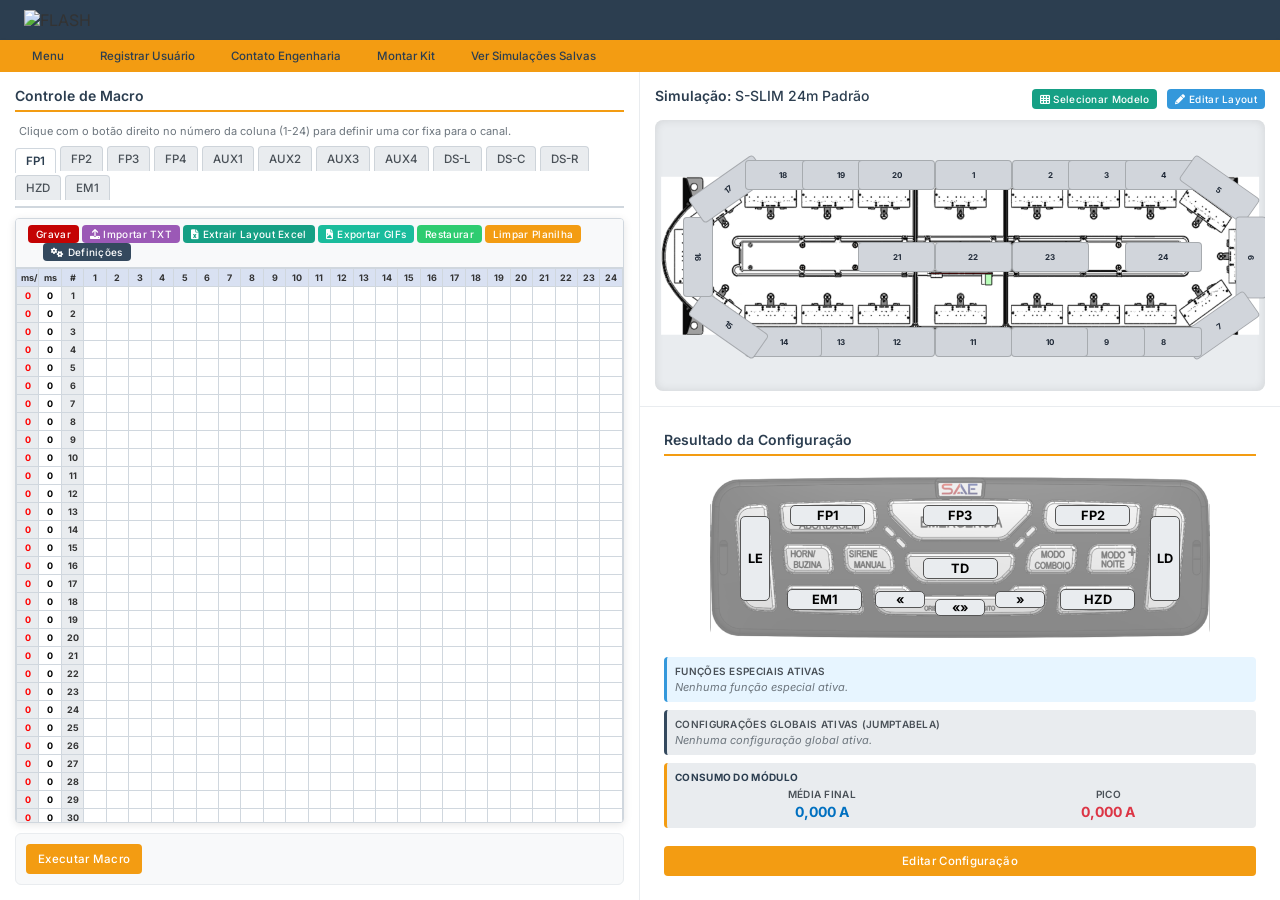
==== commit 513366bf: "Add files via upload" ====
--- a/simuladorsirene/index.html
+++ b/simuladorsirene/index.html
@@ -12,6 +12,9 @@
     <script src="https://cdnjs.cloudflare.com/ajax/libs/gif.js/0.2.0/gif.js"></script>
     <script src="https://cdnjs.cloudflare.com/ajax/libs/xlsx/0.18.5/xlsx.full.min.js"></script>
     <style>
+        .column-header { background-color: #d9e1f2; font-weight: bold; font-size: 9px; color: #333; cursor: pointer; user-select: none; }
+/* ---> ADICIONE ESTA CLASSE ABAIXO <--- */
+.column-header.selected-col { background-color: #b4c6e7; outline: 1px solid #4a89dc; }
         /* Estilos Globais e Layout Principal */
         * { margin: 0; padding: 0; box-sizing: border-box; font-family: 'Inter', -apple-system, BlinkMacSystemFont, 'Segoe UI', Roboto, sans-serif; }
         body { background-color: #f8f9fa; height: 100vh; overflow: hidden; color: #333; }
@@ -546,6 +549,9 @@
         let backgroundImageDataURL = null;
         let currentLayout;
         let activeBlockLayout; 
+        let allAvailableLayouts = []; // Variável global para a lista de layouts
+        let selectedColumns = new Set();
+        let lastSelectedColumn = -1;
         
         // ================================================================================= //
         // ======================= MAPA DE CÓDIGOS DE ARQUIVO PARA LAYOUT ====================== //
@@ -571,36 +577,36 @@
         };
         
         // ================================================================================= //
-// =================== INÍCIO DOS BLOCOS DE LAYOUT PERSONALIZADOS ================== //
-// ================================================================================= //
-
-const s_slim_bicolor_example = [
-    { text: ['1', '2'], top: '45%', left: '30%', width: 77, height: 30, rotate: 0 }, 
-    { text: ['3', '4'], top: '45%', left: '40%', width: 77, height: 30, rotate: 0 },
-    { text: '20', top: '14.6%', left: '10%', width: 77, height: 30, rotate: 0 },
-    { text: '20', top: '14.6%', left: '80%', width: 77, height: 30, rotate: 0 }
-];
-
-const s_slim_24_default_BlockLayout = [
-    { text: '1', top: '14.6%', left: '45.9%', width: 77, height: 30, rotate: 0 }, { text: '2', top: '14.6%', left: '58.5%', width: 77, height: 30, rotate: 0 },
-    { text: '3', top: '14.6%', left: '67.7%', width: 77, height: 30, rotate: 0 }, { text: '4', top: '14.6%', left: '77%', width: 77, height: 30, rotate: 0 },
-    { text: '5', top: '20%', left: '86%', width: 79, height: 31, rotate: 35 }, { text: '6', top: '44.9%', left: '91%', width: 82, height: 31, rotate: 90 },
-    { text: '7', top: '70%', left: '86%', width: 79, height: 31, rotate:-35 }, { text: '8', top: '76.4%', left: '77%', width: 77, height: 30, rotate: 0 },
-    { text: '9', top: '76.4%', left: '67.7%', width: 77, height: 30, rotate: 0 }, { text: '10', top: '76.4%', left: '58.4%', width: 77, height: 30, rotate: 0 },
-    { text: '11', top: '76.5%', left: '45.9%', width: 77, height: 30, rotate: 0 }, { text: '12', top: '76.5%', left: '33.3%', width: 77, height: 30, rotate: 0 },
-    { text: '13', top: '76.5%', left: '24.1%', width: 77, height: 30, rotate: 0 }, { text: '14', top: '76.5%', left: '14.8%', width: 77, height: 30, rotate: 0 },
-    { text: '15', top: '70%', left: '5.6%', width: 79, height: 30, rotate: 35 }, { text: '16', top: '45%', left: '0.5%', width: 80, height: 30, rotate: 90 },
-    { text: '17', top: '20%', left: '5.5%', width: 79, height: 30, rotate: -35 }, { text: '18', top: '14.6%', left: '14.7%', width: 77, height: 30, rotate: 0 },
-    { text: '19', top: '14.6%', left: '24.1%', width: 77, height: 30, rotate: 0 }, { text: '20', top: '14.6%', left: '33.3%', width: 77, height: 30, rotate: 0 },
-    { text: '21', top: '45%', left: '33.3%', width: 77, height: 30, rotate: 0 }, { text: '22', top: '45%', left: '45.9%', width: 77, height: 30, rotate: 0 },
-    { text: '23', top: '45%', left: '58.5%', width: 77, height: 30, rotate: 0 }, { text: '24', top: '45%', left: '77%', width: 77, height: 30, rotate: 0 }
-];
-
-const primus40p22mRef_BlockLayout = [
+		// =================== INÍCIO DOS BLOCOS DE LAYOUT PERSONALIZADOS ================== //
+		// ================================================================================= //
+
+		const s_slim_bicolor_example = [
+			{ text: ['1', '2'], top: '45%', left: '30%', width: 77, height: 30, rotate: 0 }, 
+			{ text: ['3', '4'], top: '45%', left: '40%', width: 77, height: 30, rotate: 0 },
+			{ text: '20', top: '14.6%', left: '10%', width: 77, height: 30, rotate: 0 },
+			{ text: '20', top: '14.6%', left: '80%', width: 77, height: 30, rotate: 0 }
+		];
+
+		const s_slim_24_default_BlockLayout = [
+			{ text: '1', top: '14.6%', left: '45.9%', width: 77, height: 30, rotate: 0 }, { text: '2', top: '14.6%', left: '58.5%', width: 77, height: 30, rotate: 0 },
+			{ text: '3', top: '14.6%', left: '67.7%', width: 77, height: 30, rotate: 0 }, { text: '4', top: '14.6%', left: '77%', width: 77, height: 30, rotate: 0 },
+			{ text: '5', top: '20%', left: '86%', width: 79, height: 31, rotate: 35 }, { text: '6', top: '44.9%', left: '91%', width: 82, height: 31, rotate: 90 },
+			{ text: '7', top: '70%', left: '86%', width: 79, height: 31, rotate:-35 }, { text: '8', top: '76.4%', left: '77%', width: 77, height: 30, rotate: 0 },
+			{ text: '9', top: '76.4%', left: '67.7%', width: 77, height: 30, rotate: 0 }, { text: '10', top: '76.4%', left: '58.4%', width: 77, height: 30, rotate: 0 },
+			{ text: '11', top: '76.5%', left: '45.9%', width: 77, height: 30, rotate: 0 }, { text: '12', top: '76.5%', left: '33.3%', width: 77, height: 30, rotate: 0 },
+			{ text: '13', top: '76.5%', left: '24.1%', width: 77, height: 30, rotate: 0 }, { text: '14', top: '76.5%', left: '14.8%', width: 77, height: 30, rotate: 0 },
+			{ text: '15', top: '70%', left: '5.6%', width: 79, height: 30, rotate: 35 }, { text: '16', top: '45%', left: '0.5%', width: 80, height: 30, rotate: 90 },
+			{ text: '17', top: '20%', left: '5.5%', width: 79, height: 30, rotate: -35 }, { text: '18', top: '14.6%', left: '14.7%', width: 77, height: 30, rotate: 0 },
+			{ text: '19', top: '14.6%', left: '24.1%', width: 77, height: 30, rotate: 0 }, { text: '20', top: '14.6%', left: '33.3%', width: 77, height: 30, rotate: 0 },
+			{ text: '21', top: '45%', left: '33.3%', width: 77, height: 30, rotate: 0 }, { text: '22', top: '45%', left: '45.9%', width: 77, height: 30, rotate: 0 },
+			{ text: '23', top: '45%', left: '58.5%', width: 77, height: 30, rotate: 0 }, { text: '24', top: '45%', left: '77%', width: 77, height: 30, rotate: 0 }
+		];
+
+	const primus40p22mRef_BlockLayout = [
     {
         "text": "1",
         "top": "7.92634%",
-        "left": "51.2903%",
+        "left": "51.1828%",
         "width": 90,
         "height": 32,
         "rotate": 0
@@ -615,8 +621,1055 @@
     },
     {
         "text": "3",
-        "top": "35.1516%",
-        "left": "69.6774%",
+        "top": "7.58171%",
+        "left": "72.9032%",
+        "width": 91,
+        "height": 34,
+        "rotate": 0
+    },
+    {
+        "text": "4",
+        "top": "9.99408%",
+        "left": "83.4409%",
+        "width": 59.7031,
+        "height": 39.8113,
+        "rotate": 28.2374
+    },
+    {
+        "text": "5",
+        "top": "19.9882%",
+        "left": "89.4624%",
+        "width": 60.8374,
+        "height": 43.133,
+        "rotate": 41.6274
+    },
+    {
+        "text": "6",
+        "top": "44.801%",
+        "left": "91.0753%",
+        "width": 68,
+        "height": 35,
+        "rotate": 90
+    },
+    {
+        "text": "7",
+        "top": "66.5123%",
+        "left": "89.4624%",
+        "width": 58.9092,
+        "height": 31.6057,
+        "rotate": -46.4321
+    },
+    {
+        "text": "8",
+        "top": "76.1618%",
+        "left": "82.7957%",
+        "width": 66.2874,
+        "height": 38.2682,
+        "rotate": -28.1757
+    },
+    {
+        "text": "9",
+        "top": "80.2972%",
+        "left": "73.0108%",
+        "width": 91,
+        "height": 35,
+        "rotate": 0
+    },
+    {
+        "text": "10",
+        "top": "80.2972%",
+        "left": "62.043%",
+        "width": 92,
+        "height": 33,
+        "rotate": 0
+    },
+    {
+        "text": "11",
+        "top": "79.9526%",
+        "left": "51.0753%",
+        "width": 91,
+        "height": 35,
+        "rotate": 0
+    },
+    {
+        "text": "12",
+        "top": "80.2972%",
+        "left": "39.0323%",
+        "width": 91,
+        "height": 33,
+        "rotate": 0
+    },
+    {
+        "text": "13",
+        "top": "80.2972%",
+        "left": "28.0645%",
+        "width": 91,
+        "height": 34,
+        "rotate": 0
+    },
+    {
+        "text": "14",
+        "top": "117.172%",
+        "left": "34.6237%",
+        "width": 77,
+        "height": 30,
+        "rotate": 0
+    },
+    {
+        "text": "15",
+        "top": "74.7833%",
+        "left": "10.2151%",
+        "width": 64.283935546875,
+        "height": 36.171356201171875,
+        "rotate": 29.459089578467378
+    },
+    {
+        "text": "16",
+        "top": "66.5123%",
+        "left": "4.08602%",
+        "width": 58.06463623046875,
+        "height": 32.705322265625,
+        "rotate": 44.406600643928435
+    },
+    {
+        "text": "17",
+        "top": "43.7672%",
+        "left": "1.50538%",
+        "width": 64,
+        "height": 36,
+        "rotate": 270
+    },
+    {
+        "text": "18",
+        "top": "22.4005%",
+        "left": "3.97849%",
+        "width": 61.688720703125,
+        "height": 31.571441650390625,
+        "rotate": -46.62315696131799
+    },
+    {
+        "text": "19",
+        "top": "12.7511%",
+        "left": "9.78495%",
+        "width": 68.40283203125,
+        "height": 30.658447265625,
+        "rotate": -30.11373315098244
+    },
+    {
+        "text": "20",
+        "top": "7.92634%",
+        "left": "17.0968%",
+        "width": 92,
+        "height": 33,
+        "rotate": 0
+    },
+    {
+        "text": "21",
+        "top": "7.23709%",
+        "left": "27.957%",
+        "width": 93,
+        "height": 35,
+        "rotate": 0
+    },
+    {
+        "text": "22",
+        "top": "7.23709%",
+        "left": "38.9247%",
+        "width": 92,
+        "height": 34,
+        "rotate": 0
+    },
+    {
+        "text": "23",
+        "top": "43.7672%",
+        "left": "39.1398%",
+        "width": 82,
+        "height": 36,
+        "rotate": 0
+    },
+    {
+        "text": "24",
+        "top": "44.4564%",
+        "left": "51.828%",
+        "width": 82,
+        "height": 33,
+        "rotate": 0
+    },
+    {
+        "text": "14",
+        "top": "80.2972%",
+        "left": "16.9892%",
+        "width": 93.532,
+        "height": 33.5069,
+        "rotate": -0.311387
+    }
+];
+
+
+		const primus40p18mRef_BlockLayout = [
+			{ "text": "1", "top": "10.6833%", "left": "50.8602%", "width": 94, "height": 31, "rotate": 0 },
+			{ "text": "2", "top": "10.6833%", "left": "62.043%", "width": 91, "height": 32, "rotate": 0 },
+			{ "text": "3", "top": "10.3387%", "left": "72.9032%", "width": 92, "height": 32, "rotate": 0 },
+			{ "text": "4", "top": "15.8527%", "left": "83.6559%", "width": 93, "height": 38, "rotate": 33.02386755579664 },
+			{ "text": "5", "top": "43.7672%", "left": "89.1398%", "width": 100, "height": 35, "rotate": 91.2253777079841 },
+			{ "text": "6", "top": "70.9924%", "left": "83.1183%", "width": 96, "height": 33, "rotate": -33.6900675259798 },
+			{ "text": "7", "top": "77.1956%", "left": "72.9032%", "width": 91, "height": 36, "rotate": 0.3511264730522754 },
+			{ "text": "8", "top": "77.5403%", "left": "61.9355%", "width": 92, "height": 34, "rotate": 0 },
+			{ "text": "9", "top": "78.5741%", "left": "51.0753%", "width": 92, "height": 31, "rotate": 0 },
+			{ "text": "10", "top": "78.5741%", "left": "39.0323%", "width": 91, "height": 32, "rotate": 0 },
+			{ "text": "11", "top": "78.5741%", "left": "28.172%", "width": 89, "height": 32, "rotate": 0 },
+			{ "text": "12", "top": "78.2295%", "left": "17.0968%", "width": 94, "height": 33, "rotate": 0 },
+			{ "text": "13", "top": "71.337%", "left": "6.45161%", "width": 95, "height": 32, "rotate": 33.05808505261985 },
+			{ "text": "14", "top": "44.4564%", "left": "0.107527%", "width": 97, "height": 34, "rotate": 90.76902468257803 },
+			{ "text": "15", "top": "17.2312%", "left": "6.23656%", "width": 95, "height": 35, "rotate": -34.63231812412218 },
+			{ "text": "16", "top": "10.3387%", "left": "17.2043%", "width": 90, "height": 33, "rotate": -0.4212849041686013 },
+			{ "text": "17", "top": "10.3387%", "left": "27.957%", "width": 92, "height": 32, "rotate": 0.08154041868489514 },
+			{ "text": "18", "top": "10.3387%", "left": "38.9247%", "width": 92, "height": 33, "rotate": 0 },
+			{ "text": "19", "top": "44.801%", "left": "39.2473%", "width": 81, "height": 30, "rotate": 0 },
+			{ "text": "20", "top": "44.801%", "left": "51.828%", "width": 81, "height": 30, "rotate": 0 }
+		];
+
+		const primus40p18mCol_BlockLayout = [
+			{ "text": "1", "top": "13.0957%", "left": "50.6452%", "width": 97, "height": 28, "rotate": 0 },
+			{ "text": "2", "top": "13.0957%", "left": "61.828%", "width": 95, "height": 29, "rotate": 0 },
+			{ "text": "3", "top": "12.7511%", "left": "72.6882%", "width": 94, "height": 29, "rotate": 0 },
+			{ "text": "4", "top": "17.2312%", "left": "83.4409%", "width": 94, "height": 37, "rotate": 36.62132749378443 },
+			{ "text": "5", "top": "44.4564%", "left": "89.1398%", "width": 90, "height": 32, "rotate": 90.45835645800044 },
+			{ "text": "6", "top": "71.6817%", "left": "83.1183%", "width": 95, "height": 28, "rotate": -34.95466963050332 },
+			{ "text": "7", "top": "77.1956%", "left": "72.7957%", "width": 92, "height": 25, "rotate": 0.6950985156569516 },
+			{ "text": "8", "top": "76.851%", "left": "61.6129%", "width": 96, "height": 25, "rotate": 0 },
+			{ "text": "9", "top": "76.5064%", "left": "50.6452%", "width": 95, "height": 26, "rotate": 0 },
+			{ "text": "10", "top": "76.851%", "left": "39.1398%", "width": 93, "height": 25, "rotate": 0 },
+			{ "text": "11", "top": "76.851%", "left": "28.2796%", "width": 92, "height": 24, "rotate": 0 },
+			{ "text": "12", "top": "76.851%", "left": "17.2043%", "width": 95, "height": 25, "rotate": 0 },
+			{ "text": "13", "top": "70.6478%", "left": "7.2043%", "width": 92, "height": 27, "rotate": 36.86989764584402 },
+			{ "text": "14", "top": "45.8349%", "left": "1.6129%", "width": 92, "height": 25, "rotate": 270 },
+			{ "text": "15", "top": "19.6435%", "left": "7.2043%", "width": 87, "height": 28, "rotate": -32.18008106123287 },
+			{ "text": "16", "top": "12.4064%", "left": "17.0968%", "width": 96, "height": 26, "rotate": 0 },
+			{ "text": "17", "top": "13.0957%", "left": "28.2796%", "width": 90, "height": 25, "rotate": 0.32182275023401985 },
+			{ "text": "18", "top": "13.4403%", "left": "39.1398%", "width": 91, "height": 25, "rotate": 0 },
+			{ "text": "19", "top": "44.4564%", "left": "39.3548%", "width": 82, "height": 33, "rotate": 0 },
+			{ "text": "20", "top": "44.4564%", "left": "51.6129%", "width": 81, "height": 32, "rotate": 0 }
+		];
+
+		const primus40p16mRef_BlockLayout = [
+			{
+				"text": "1",
+				"top": "11.0279%",
+				"left": "51.0753%",
+				"width": 95,
+				"height": 29,
+				"rotate": 0
+			},
+			{
+				"text": "2",
+				"top": "11.0279%",
+				"left": "61.7204%",
+				"width": 95,
+				"height": 29,
+				"rotate": 0
+			},
+			{
+				"text": "3",
+				"top": "11.0279%",
+				"left": "72.6882%",
+				"width": 94,
+				"height": 29,
+				"rotate": 0
+			},
+			{
+				"text": "4",
+				"top": "16.5419%",
+				"left": "83.2258%",
+				"width": 94,
+				"height": 37,
+				"rotate": 34.930937301110575
+			},
+			{
+				"text": "5",
+				"top": "44.4564%",
+				"left": "89.3548%",
+				"width": 90,
+				"height": 32,
+				"rotate": 90.45835645800044
+			},
+			{
+				"text": "6",
+				"top": "71.337%",
+				"left": "83.0108%",
+				"width": 92.904541015625,
+				"height": 32.37713623046875,
+				"rotate": -34.95466963050332
+			},
+			{
+				"text": "7",
+				"top": "77.1956%",
+				"left": "69.8925%",
+				"width": 91.639892578125,
+				"height": 32.202392578125,
+				"rotate": 0.6950985156569516
+			},
+			{
+				"text": "8",
+				"top": "77.1956%",
+				"left": "53.7634%",
+				"width": 92,
+				"height": 33,
+				"rotate": 0
+			},
+			{
+				"text": "9",
+				"top": "77.1956%",
+				"left": "36.129%",
+				"width": 93,
+				"height": 33,
+				"rotate": 0
+			},
+			{
+				"text": "10",
+				"top": "77.8849%",
+				"left": "20.1075%",
+				"width": 92,
+				"height": 30,
+				"rotate": 0
+			},
+			{
+				"text": "11",
+				"top": "70.3032%",
+				"left": "7.2043%",
+				"width": 88.26806640625,
+				"height": 35.1656494140625,
+				"rotate": 34.755920910299736
+			},
+			{
+				"text": "12",
+				"top": "44.4564%",
+				"left": "0.537634%",
+				"width": 96.6455078125,
+				"height": 35.1678466796875,
+				"rotate": 89.6103216419136
+			},
+			{
+				"text": "13",
+				"top": "16.1973%",
+				"left": "6.45161%",
+				"width": 97.4873046875,
+				"height": 35.19956970214844,
+				"rotate": -34.658354705521106
+			},
+			{
+				"text": "14",
+				"top": "11.0279%",
+				"left": "17.5269%",
+				"width": 93.797119140625,
+				"height": 30.82763671875,
+				"rotate": 0.8746767711213153
+			},
+			{
+				"text": "15",
+				"top": "11.0279%",
+				"left": "28.0645%",
+				"width": 95.3056640625,
+				"height": 29.964874267578125,
+				"rotate": 0.6365936838840298
+			},
+			{
+				"text": "16",
+				"top": "10.6833%",
+				"left": "39.2473%",
+				"width": 94,
+				"height": 30,
+				"rotate": 0
+			},
+			{
+				"text": "17",
+				"top": "10.6833%",
+				"left": "39.2473%",
+				"width": 94,
+				"height": 30,
+				"rotate": 0
+			},
+			{
+				"text": "18",
+				"top": "10.6833%",
+				"left": "39.2473%",
+				"width": 94,
+				"height": 30,
+				"rotate": 0
+			}
+		];
+
+		const primus40p16mCol_BlockLayout = [
+			{
+				"text": "1",
+				"top": "13.0957%",
+				"left": "50.8602%",
+				"width": 94,
+				"height": 24,
+				"rotate": 0
+			},
+			{
+				"text": "2",
+				"top": "12.7511%",
+				"left": "61.7204%",
+				"width": 91,
+				"height": 25,
+				"rotate": 0
+			},
+			{
+				"text": "3",
+				"top": "12.4064%",
+				"left": "72.5806%",
+				"width": 94,
+				"height": 25,
+				"rotate": 0
+			},
+			{
+				"text": "4",
+				"top": "18.9543%",
+				"left": "82.6882%",
+				"width": 90.928955078125,
+				"height": 26.358154296875,
+				"rotate": 35.65532809790031
+			},
+			{
+				"text": "5",
+				"top": "44.801%",
+				"left": "88.172%",
+				"width": 97.5673828125,
+				"height": 30.220962524414062,
+				"rotate": 89.58780725859768
+			},
+			{
+				"text": "6",
+				"top": "70.9924%",
+				"left": "82.4731%",
+				"width": 92.791015625,
+				"height": 27.382080078125,
+				"rotate": -36.218837265614525
+			},
+			{
+				"text": "7",
+				"top": "78.5741%",
+				"left": "72.3656%",
+				"width": 91.75927734375,
+				"height": 20.5045166015625,
+				"rotate": 0.2367580719071043
+			},
+			{
+				"text": "8",
+				"top": "78.2295%",
+				"left": "61.828%",
+				"width": 89,
+				"height": 21,
+				"rotate": 0
+			},
+			{
+				"text": "9",
+				"top": "78.5741%",
+				"left": "50.9677%",
+				"width": 94,
+				"height": 21,
+				"rotate": 0
+			},
+			{
+				"text": "10",
+				"top": "78.9187%",
+				"left": "39.4624%",
+				"width": 91,
+				"height": 22,
+				"rotate": 0
+			},
+			{
+				"text": "11",
+				"top": "78.5741%",
+				"left": "28.6022%",
+				"width": 93,
+				"height": 23,
+				"rotate": 0
+			},
+			{
+				"text": "12",
+				"top": "79.2634%",
+				"left": "17.957%",
+				"width": 91,
+				"height": 21,
+				"rotate": 0
+			},
+			{
+				"text": "13",
+				"top": "70.3032%",
+				"left": "8.17204%",
+				"width": 90.068603515625,
+				"height": 30.22503662109375,
+				"rotate": 35.61085243866875
+			},
+			{
+				"text": "14",
+				"top": "44.1118%",
+				"left": "1.93548%",
+				"width": 90.37445068359375,
+				"height": 34.75164794921875,
+				"rotate": -89.13194855025446
+			},
+			{
+				"text": "15",
+				"top": "18.9543%",
+				"left": "8.17204%",
+				"width": 88.112548828125,
+				"height": 30.567230224609375,
+				"rotate": -37.08249696517166
+			},
+			{
+				"text": "16",
+				"top": "12.0618%",
+				"left": "17.957%",
+				"width": 91.730224609375,
+				"height": 27.233856201171875,
+				"rotate": -0.3333880704687431
+			},
+			{
+				"text": "17",
+				"top": "12.7511%",
+				"left": "28.7097%",
+				"width": 91.553466796875,
+				"height": 23.57330322265625,
+				"rotate": -0.3240676953107311
+			},
+			{
+				"text": "18",
+				"top": "12.4064%",
+				"left": "39.4624%",
+				"width": 89,
+				"height": 24,
+				"rotate": 0
+			},
+			{
+				"text": "19",
+				"top": "44.801%",
+				"left": "39.7849%",
+				"width": 80,
+				"height": 31,
+				"rotate": 0
+			},
+			{
+				"text": "20",
+				"top": "45.1457%",
+				"left": "51.9355%",
+				"width": 81,
+				"height": 31,
+				"rotate": 0
+			}
+		];
+		const primus40p14mCol_BlockLayout = [
+			{
+				"text": "1",
+				"top": "11.0279%",
+				"left": "53.6559%",
+				"width": 91,
+				"height": 32,
+				"rotate": 0
+			},
+			{
+				"text": "2",
+				"top": "11.3726%",
+				"left": "70%",
+				"width": 92,
+				"height": 29,
+				"rotate": 0
+			},
+			{
+				"text": "3",
+				"top": "17.5758%",
+				"left": "83.5484%",
+				"width": 89.6626,
+				"height": 32.7779,
+				"rotate": 34.439
+			},
+			{
+				"text": "4",
+				"top": "43.4225%",
+				"left": "90%",
+				"width": 90.293212890625,
+				"height": 35.916748046875,
+				"rotate": 89.78374384693512
+			},
+			{
+				"text": "5",
+				"top": "71.337%",
+				"left": "83.0108%",
+				"width": 97.5674,
+				"height": 30.221,
+				"rotate": -32.8299427861065
+			},
+			{
+				"text": "6",
+				"top": "77.5403%",
+				"left": "70%",
+				"width": 93.4736328125,
+				"height": 33.512939453125,
+				"rotate": -0.45042923869822005
+			},
+			{
+				"text": "7",
+				"top": "77.8849%",
+				"left": "53.6559%",
+				"width": 90.95068359375,
+				"height": 31.25006103515625,
+				"rotate": 0.236758
+			},
+			{
+				"text": "8",
+				"top": "77.8849%",
+				"left": "36.6667%",
+				"width": 91,
+				"height": 32,
+				"rotate": 0
+			},
+			{
+				"text": "9",
+				"top": "77.1956%",
+				"left": "20.1075%",
+				"width": 93,
+				"height": 35,
+				"rotate": 0
+			},
+			{
+				"text": "10",
+				"top": "70.3032%",
+				"left": "6.98925%",
+				"width": 89.827880859375,
+				"height": 33.8858642578125,
+				"rotate": 32.016505362561496
+			},
+			{
+				"text": "11",
+				"top": "43.7672%",
+				"left": "0.537634%",
+				"width": 90.67822265625,
+				"height": 34.1654052734375,
+				"rotate": 89.5817900585029
+			},
+			{
+				"text": "12",
+				"top": "16.8865%",
+				"left": "6.77419%",
+				"width": 95.1767578125,
+				"height": 31.917236328125,
+				"rotate": -33.4397773147512
+			},
+			{
+				"text": "13",
+				"top": "11.0279%",
+				"left": "20.2151%",
+				"width": 92.0859375,
+				"height": 30.288909912109375,
+				"rotate": -0.044640246997460054
+			},
+			{
+				"text": "14",
+				"top": "11.0279%",
+				"left": "36.5591%",
+				"width": 92.791015625,
+				"height": 30.88873291015625,
+				"rotate": -0.7238287929288703
+			},
+			{
+				"text": "15",
+				"top": "44.4564%",
+				"left": "38.9247%",
+				"width": 88.1125,
+				"height": 30.5672,
+				"rotate": -0.09414790976944687
+			},
+			{
+				"text": "16",
+				"top": "44.4564%",
+				"left": "51.9355%",
+				"width": 82.87548828125,
+				"height": 30.751968383789062,
+				"rotate": -0.333388
+			}
+		];
+		const primus40p14mRef_BlockLayout = [
+			{
+				"text": "1",
+				"top": "11.0279%",
+				"left": "53.6559%",
+				"width": 91,
+				"height": 32,
+				"rotate": 0
+			},
+			{
+				"text": "2",
+				"top": "11.3726%",
+				"left": "70%",
+				"width": 92,
+				"height": 29,
+				"rotate": 0
+			},
+			{
+				"text": "3",
+				"top": "17.5758%",
+				"left": "83.5484%",
+				"width": 89.6626,
+				"height": 32.7779,
+				"rotate": 34.439
+			},
+			{
+				"text": "4",
+				"top": "43.4225%",
+				"left": "90%",
+				"width": 90.293212890625,
+				"height": 35.916748046875,
+				"rotate": 89.78374384693512
+			},
+			{
+				"text": "5",
+				"top": "71.337%",
+				"left": "83.0108%",
+				"width": 97.5674,
+				"height": 30.221,
+				"rotate": -32.8299427861065
+			},
+			{
+				"text": "6",
+				"top": "77.5403%",
+				"left": "70%",
+				"width": 93.4736328125,
+				"height": 33.512939453125,
+				"rotate": -0.45042923869822005
+			},
+			{
+				"text": "7",
+				"top": "77.8849%",
+				"left": "53.6559%",
+				"width": 90.95068359375,
+				"height": 31.25006103515625,
+				"rotate": 0.236758
+			},
+			{
+				"text": "8",
+				"top": "77.8849%",
+				"left": "36.6667%",
+				"width": 91,
+				"height": 32,
+				"rotate": 0
+			},
+			{
+				"text": "9",
+				"top": "77.1956%",
+				"left": "20.1075%",
+				"width": 93,
+				"height": 35,
+				"rotate": 0
+			},
+			{
+				"text": "10",
+				"top": "70.3032%",
+				"left": "6.98925%",
+				"width": 89.827880859375,
+				"height": 33.8858642578125,
+				"rotate": 32.016505362561496
+			},
+			{
+				"text": "11",
+				"top": "43.7672%",
+				"left": "0.537634%",
+				"width": 90.67822265625,
+				"height": 34.1654052734375,
+				"rotate": 89.5817900585029
+			},
+			{
+				"text": "12",
+				"top": "16.8865%",
+				"left": "6.77419%",
+				"width": 95.1767578125,
+				"height": 31.917236328125,
+				"rotate": -33.4397773147512
+			},
+			{
+				"text": "13",
+				"top": "11.0279%",
+				"left": "20.2151%",
+				"width": 92.0859375,
+				"height": 30.288909912109375,
+				"rotate": -0.044640246997460054
+			},
+			{
+				"text": "14",
+				"top": "11.0279%",
+				"left": "36.5591%",
+				"width": 92.791015625,
+				"height": 30.88873291015625,
+				"rotate": -0.7238287929288703
+			},
+			{
+				"text": "15",
+				"top": "44.4564%",
+				"left": "38.9247%",
+				"width": 88.1125,
+				"height": 30.5672,
+				"rotate": -0.09414790976944687
+			},
+			{
+				"text": "16",
+				"top": "44.4564%",
+				"left": "51.9355%",
+				"width": 82.87548828125,
+				"height": 30.751968383789062,
+				"rotate": -0.333388
+			}
+		];
+		const primus40p12mRef_BlockLayout = [
+			{
+				"text": "1",
+				"top": "11.0279%",
+				"left": "53.5484%",
+				"width": 91,
+				"height": 32,
+				"rotate": 0
+			},
+			{
+				"text": "2",
+				"top": "12.0618%",
+				"left": "69.6774%",
+				"width": 92,
+				"height": 29,
+				"rotate": 0
+			},
+			{
+				"text": "3",
+				"top": "25.1575%",
+				"left": "85.1613%",
+				"width": 98.471923828125,
+				"height": 32.725921630859375,
+				"rotate": 34.439
+			},
+			{
+				"text": "4",
+				"top": "64.0999%",
+				"left": "85.0538%",
+				"width": 96.85595703125,
+				"height": 31.43310546875,
+				"rotate": -34.18968139622734
+			},
+			{
+				"text": "5",
+				"top": "78.2295%",
+				"left": "69.6774%",
+				"width": 99.27197265625,
+				"height": 29.7598876953125,
+				"rotate": 0.3674438462476388
+			},
+			{
+				"text": "6",
+				"top": "77.8849%",
+				"left": "53.4409%",
+				"width": 94.9296875,
+				"height": 29.9625244140625,
+				"rotate": -0.45042923869822005
+			},
+			{
+				"text": "7",
+				"top": "77.5403%",
+				"left": "36.6667%",
+				"width": 90.95068359375,
+				"height": 31.25006103515625,
+				"rotate": 0.236758
+			},
+			{
+				"text": "8",
+				"top": "77.5403%",
+				"left": "20.5376%",
+				"width": 91,
+				"height": 32,
+				"rotate": 0
+			},
+			{
+				"text": "9",
+				"top": "63.0661%",
+				"left": "4.94624%",
+				"width": 93,
+				"height": 35,
+				"rotate": 38.516969997995645
+			},
+			{
+				"text": "10",
+				"top": "25.8468%",
+				"left": "4.94624%",
+				"width": 94.85693359375,
+				"height": 31.58184814453125,
+				"rotate": -37.53692401335465
+			},
+			{
+				"text": "11",
+				"top": "11.7172%",
+				"left": "20.1075%",
+				"width": 94.958984375,
+				"height": 30.9261474609375,
+				"rotate": 0.4872947602160451
+			},
+			{
+				"text": "12",
+				"top": "12.0618%",
+				"left": "36.4516%",
+				"width": 95.1767578125,
+				"height": 31.917236328125,
+				"rotate": -0.685761081706346
+			},
+			{
+				"text": "13",
+				"top": "45.1457%",
+				"left": "39.4624%",
+				"width": 83.1015625,
+				"height": 30.35296630859375,
+				"rotate": -0.044640246997460054
+			},
+			{
+				"text": "14",
+				"top": "44.801%",
+				"left": "51.9355%",
+				"width": 78.1639404296875,
+				"height": 31.04461669921875,
+				"rotate": -0.7238287929288703
+			}
+		];
+		const primus40p12mCol_BlockLayout = [
+			{
+				"text": "1",
+				"top": "11.0279%",
+				"left": "53.5484%",
+				"width": 91,
+				"height": 32,
+				"rotate": 0
+			},
+			{
+				"text": "2",
+				"top": "12.0618%",
+				"left": "69.6774%",
+				"width": 92,
+				"height": 29,
+				"rotate": 0
+			},
+			{
+				"text": "3",
+				"top": "25.1575%",
+				"left": "85.1613%",
+				"width": 98.471923828125,
+				"height": 32.725921630859375,
+				"rotate": 34.439
+			},
+			{
+				"text": "4",
+				"top": "64.0999%",
+				"left": "85.0538%",
+				"width": 96.85595703125,
+				"height": 31.43310546875,
+				"rotate": -34.18968139622734
+			},
+			{
+				"text": "5",
+				"top": "78.2295%",
+				"left": "69.6774%",
+				"width": 99.27197265625,
+				"height": 29.7598876953125,
+				"rotate": 0.3674438462476388
+			},
+			{
+				"text": "6",
+				"top": "77.8849%",
+				"left": "53.4409%",
+				"width": 94.9296875,
+				"height": 29.9625244140625,
+				"rotate": -0.45042923869822005
+			},
+			{
+				"text": "7",
+				"top": "77.5403%",
+				"left": "36.6667%",
+				"width": 90.95068359375,
+				"height": 31.25006103515625,
+				"rotate": 0.236758
+			},
+			{
+				"text": "8",
+				"top": "77.5403%",
+				"left": "20.5376%",
+				"width": 91,
+				"height": 32,
+				"rotate": 0
+			},
+			{
+				"text": "9",
+				"top": "63.0661%",
+				"left": "4.94624%",
+				"width": 93,
+				"height": 35,
+				"rotate": 38.516969997995645
+			},
+			{
+				"text": "10",
+				"top": "25.8468%",
+				"left": "4.94624%",
+				"width": 94.85693359375,
+				"height": 31.58184814453125,
+				"rotate": -37.53692401335465
+			},
+			{
+				"text": "11",
+				"top": "11.7172%",
+				"left": "20.1075%",
+				"width": 94.958984375,
+				"height": 30.9261474609375,
+				"rotate": 0.4872947602160451
+			},
+			{
+				"text": "12",
+				"top": "12.0618%",
+				"left": "36.4516%",
+				"width": 95.1767578125,
+				"height": 31.917236328125,
+				"rotate": -0.685761081706346
+			},
+			{
+				"text": "13",
+				"top": "45.1457%",
+				"left": "39.4624%",
+				"width": 83.1015625,
+				"height": 30.35296630859375,
+				"rotate": -0.044640246997460054
+			},
+			{
+				"text": "14",
+				"top": "44.801%",
+				"left": "51.9355%",
+				"width": 78.1639404296875,
+				"height": 31.04461669921875,
+				"rotate": -0.7238287929288703
+			}
+		];
+        const primus47p11mCol_BlockLayout = [
+    {
+        "text": "1",
+        "top": "14.6%",
+        "left": "45.9%",
+        "width": 77,
+        "height": 30,
+        "rotate": 0
+    },
+    {
+        "text": "2",
+        "top": "14.6%",
+        "left": "58.5%",
+        "width": 77,
+        "height": 30,
+        "rotate": 0
+    },
+    {
+        "text": "3",
+        "top": "14.6%",
+        "left": "67.7%",
         "width": 77,
         "height": 30,
         "rotate": 0
@@ -647,6 +1700,1305 @@
     },
     {
         "text": "7",
+        "top": "44.4564%",
+        "left": "0.430108%",
+        "width": 79,
+        "height": 31,
+        "rotate": 269.66097567554857
+    },
+    {
+        "text": "8",
+        "top": "21.022%",
+        "left": "6.02151%",
+        "width": 77,
+        "height": 30,
+        "rotate": -30.510237406115564
+    },
+    {
+        "text": "9",
+        "top": "14.8188%",
+        "left": "14.6237%",
+        "width": 81,
+        "height": 30,
+        "rotate": 0
+    },
+    {
+        "text": "10",
+        "top": "14.8188%",
+        "left": "23.9785%",
+        "width": 81,
+        "height": 30,
+        "rotate": 0
+    },
+    {
+        "text": "11",
+        "top": "14.8188%",
+        "left": "33.4409%",
+        "width": 77,
+        "height": 30,
+        "rotate": 0
+    },
+    {
+        "text": "12",
+        "top": "44.4564%",
+        "left": "33.4409%",
+        "width": 77,
+        "height": 30,
+        "rotate": 0
+    },
+    {
+        "text": "13",
+        "top": "44.801%",
+        "left": "44.1935%",
+        "width": 108,
+        "height": 28,
+        "rotate": 0
+    },
+    {
+        "text": "14",
+        "top": "44.801%",
+        "left": "59.0323%",
+        "width": 77,
+        "height": 30,
+        "rotate": 0
+    }
+];
+     const primus47p11mRef_BlockLayout = [
+    {
+        "text": "1",
+        "top": "14.6%",
+        "left": "45.9%",
+        "width": 77,
+        "height": 30,
+        "rotate": 0
+    },
+    {
+        "text": "2",
+        "top": "14.6%",
+        "left": "58.5%",
+        "width": 77,
+        "height": 30,
+        "rotate": 0
+    },
+    {
+        "text": "3",
+        "top": "14.6%",
+        "left": "67.7%",
+        "width": 77,
+        "height": 30,
+        "rotate": 0
+    },
+    {
+        "text": "4",
+        "top": "14.6%",
+        "left": "77%",
+        "width": 77,
+        "height": 30,
+        "rotate": 0
+    },
+    {
+        "text": "5",
+        "top": "20%",
+        "left": "86%",
+        "width": 79,
+        "height": 31,
+        "rotate": 35
+    },
+    {
+        "text": "6",
+        "top": "44.9%",
+        "left": "91%",
+        "width": 82,
+        "height": 31,
+        "rotate": 90
+    },
+    {
+        "text": "7",
+        "top": "44.4564%",
+        "left": "0.430108%",
+        "width": 79,
+        "height": 31,
+        "rotate": 269.66097567554857
+    },
+    {
+        "text": "8",
+        "top": "21.022%",
+        "left": "6.02151%",
+        "width": 77,
+        "height": 30,
+        "rotate": -30.510237406115564
+    },
+    {
+        "text": "9",
+        "top": "14.8188%",
+        "left": "14.6237%",
+        "width": 81,
+        "height": 30,
+        "rotate": 0
+    },
+    {
+        "text": "10",
+        "top": "14.8188%",
+        "left": "23.9785%",
+        "width": 81,
+        "height": 30,
+        "rotate": 0
+    },
+    {
+        "text": "11",
+        "top": "14.8188%",
+        "left": "33.4409%",
+        "width": 77,
+        "height": 30,
+        "rotate": 0
+    },
+    {
+        "text": "12",
+        "top": "44.4564%",
+        "left": "33.4409%",
+        "width": 77,
+        "height": 30,
+        "rotate": 0
+    },
+    {
+        "text": "13",
+        "top": "44.801%",
+        "left": "44.1935%",
+        "width": 108,
+        "height": 28,
+        "rotate": 0
+    },
+    {
+        "text": "14",
+        "top": "44.801%",
+        "left": "59.0323%",
+        "width": 77,
+        "height": 30,
+        "rotate": 0
+    }
+];
+const primus47p13mRef_BlockLayout = [
+    {
+        "text": "1",
+        "top": "14.6%",
+        "left": "45.9%",
+        "width": 77,
+        "height": 30,
+        "rotate": 0
+    },
+    {
+        "text": "2",
+        "top": "14.4742%",
+        "left": "58.2796%",
+        "width": 77,
+        "height": 30,
+        "rotate": 0
+    },
+    {
+        "text": "3",
+        "top": "14.4742%",
+        "left": "67.6344%",
+        "width": 77,
+        "height": 30,
+        "rotate": 0
+    },
+    {
+        "text": "4",
+        "top": "14.1296%",
+        "left": "76.8817%",
+        "width": 77,
+        "height": 30,
+        "rotate": 0
+    },
+    {
+        "text": "5",
+        "top": "20%",
+        "left": "86%",
+        "width": 79,
+        "height": 31,
+        "rotate": 35
+    },
+    {
+        "text": "6",
+        "top": "44.9%",
+        "left": "91%",
+        "width": 82,
+        "height": 31,
+        "rotate": 90
+    },
+    {
+        "text": "7",
+        "top": "69.6139%",
+        "left": "85.8065%",
+        "width": 79,
+        "height": 31,
+        "rotate": -35
+    },
+    {
+        "text": "8",
+        "top": "69.6139%",
+        "left": "5.91398%",
+        "width": 77,
+        "height": 30,
+        "rotate": 33.4248111826038
+    },
+    {
+        "text": "9",
+        "top": "45.8349%",
+        "left": "0.322581%",
+        "width": 82,
+        "height": 27,
+        "rotate": 270
+    },
+    {
+        "text": "10",
+        "top": "21.022%",
+        "left": "5.80645%",
+        "width": 81.89111328125,
+        "height": 25.577972412109375,
+        "rotate": -37.266401900977144
+    },
+    {
+        "text": "11",
+        "top": "13.7849%",
+        "left": "14.8387%",
+        "width": 79,
+        "height": 30,
+        "rotate": 0
+    },
+    {
+        "text": "12",
+        "top": "14.1296%",
+        "left": "24.086%",
+        "width": 79,
+        "height": 29,
+        "rotate": 0
+    },
+    {
+        "text": "13",
+        "top": "14.1296%",
+        "left": "33.4409%",
+        "width": 77,
+        "height": 30,
+        "rotate": 0
+    },
+    {
+        "text": "14",
+        "top": "45.8349%",
+        "left": "33.5484%",
+        "width": 70,
+        "height": 27,
+        "rotate": 0
+    },
+    {
+        "text": "15",
+        "top": "45.4903%",
+        "left": "46.2366%",
+        "width": 73.37109375,
+        "height": 25.991073608398438,
+        "rotate": 0.7205263154219494
+    },
+    {
+        "text": "16",
+        "top": "45.4903%",
+        "left": "59.0323%",
+        "width": 67.68017578125,
+        "height": 26.90484619140625,
+        "rotate": 0.7205263154219494
+    }
+];
+const primus47p14mRef_BlockLayout = [
+    {
+        "text": "1",
+        "top": "14.8188%",
+        "left": "45.5914%",
+        "width": 82,
+        "height": 29,
+        "rotate": 0
+    },
+    {
+        "text": "2",
+        "top": "15.1634%",
+        "left": "60.4301%",
+        "width": 77,
+        "height": 29,
+        "rotate": 0
+    },
+    {
+        "text": "3",
+        "top": "15.1634%",
+        "left": "74.3011%",
+        "width": 79.897216796875,
+        "height": 27.501800537109375,
+        "rotate": 0.23796486719052723
+    },
+    {
+        "text": "4",
+        "top": "27.5699%",
+        "left": "87.5269%",
+        "width": 80.58447265625,
+        "height": 30.415084838867188,
+        "rotate": 37.2836162066179
+    },
+    {
+        "text": "5",
+        "top": "62.3768%",
+        "left": "87.3118%",
+        "width": 79.65478515625,
+        "height": 30.4453125,
+        "rotate": -37.850664017799005
+    },
+    {
+        "text": "6",
+        "top": "75.4725%",
+        "left": "74.1935%",
+        "width": 78.154296875,
+        "height": 30.6201171875,
+        "rotate": -0.45042923869822005
+    },
+    {
+        "text": "7",
+        "top": "75.1279%",
+        "left": "60.3226%",
+        "width": 79.409912109375,
+        "height": 31.615966796875,
+        "rotate": 0.236758
+    },
+    {
+        "text": "8",
+        "top": "74.7833%",
+        "left": "45.5914%",
+        "width": 81,
+        "height": 32,
+        "rotate": 0
+    },
+    {
+        "text": "9",
+        "top": "74.7833%",
+        "left": "30.8602%",
+        "width": 83,
+        "height": 32,
+        "rotate": 0
+    },
+    {
+        "text": "10",
+        "top": "74.094%",
+        "left": "16.7742%",
+        "width": 85.799560546875,
+        "height": 33.72021484375,
+        "rotate": 0.4093948154951619
+    },
+    {
+        "text": "11",
+        "top": "63.0661%",
+        "left": "3.65591%",
+        "width": 82.97991943359375,
+        "height": 26.574951171875,
+        "rotate": 37.34509950465803
+    },
+    {
+        "text": "12",
+        "top": "27.2252%",
+        "left": "3.54839%",
+        "width": 89.99993896484375,
+        "height": 28.070098876953125,
+        "rotate": -37.5195003912433
+    },
+    {
+        "text": "13",
+        "top": "14.8188%",
+        "left": "17.3118%",
+        "width": 82.1015625,
+        "height": 32.35296630859375,
+        "rotate": -0.044640246997460054
+    },
+    {
+        "text": "14",
+        "top": "14.4742%",
+        "left": "30.8602%",
+        "width": 83.163818359375,
+        "height": 31.04461669921875,
+        "rotate": -0.7238287929288703
+    },
+    {
+        "text": "15",
+        "top": "45.4903%",
+        "left": "33.6559%",
+        "width": 70.203369140625,
+        "height": 26.815078735351562,
+        "rotate": -0.09414790976944687
+    },
+    {
+        "text": "16",
+        "top": "45.4903%",
+        "left": "46.3441%",
+        "width": 68.34765625,
+        "height": 26.45135498046875,
+        "rotate": -0.333388
+    },
+    {
+        "text": "17",
+        "top": "44.801%",
+        "left": "59.1398%",
+        "width": 67.34765625,
+        "height": 29.45135498046875,
+        "rotate": -0.333388
+    }
+];
+ const primus47p14mCol_BlockLayout = [
+    {
+        "text": "1",
+        "top": "15.5081%",
+        "left": "45.0538%",
+        "width": 91,
+        "height": 28,
+        "rotate": 0
+    },
+    {
+        "text": "2",
+        "top": "15.5081%",
+        "left": "59.7849%",
+        "width": 92,
+        "height": 29,
+        "rotate": 0
+    },
+    {
+        "text": "3",
+        "top": "15.8527%",
+        "left": "73.7634%",
+        "width": 90.79150390625,
+        "height": 28.1376953125,
+        "rotate": 0.23796486719052723
+    },
+    {
+        "text": "4",
+        "top": "27.5699%",
+        "left": "87.5269%",
+        "width": 80.58447265625,
+        "height": 30.415084838867188,
+        "rotate": 43.097152521836236
+    },
+    {
+        "text": "5",
+        "top": "60.6537%",
+        "left": "86.9892%",
+        "width": 79.65478515625,
+        "height": 30.4453125,
+        "rotate": -32.8299427861065
+    },
+    {
+        "text": "6",
+        "top": "73.7494%",
+        "left": "73.6559%",
+        "width": 90.929931640625,
+        "height": 29.9154052734375,
+        "rotate": -0.45042923869822005
+    },
+    {
+        "text": "7",
+        "top": "74.7833%",
+        "left": "60.3226%",
+        "width": 85.171875,
+        "height": 27.959716796875,
+        "rotate": 0.236758
+    },
+    {
+        "text": "8",
+        "top": "74.7833%",
+        "left": "45.5914%",
+        "width": 84,
+        "height": 27,
+        "rotate": 0
+    },
+    {
+        "text": "9",
+        "top": "74.7833%",
+        "left": "30.8602%",
+        "width": 83,
+        "height": 27,
+        "rotate": 0
+    },
+    {
+        "text": "10",
+        "top": "74.094%",
+        "left": "16.7742%",
+        "width": 85.6005859375,
+        "height": 29.10955810546875,
+        "rotate": 0.4093948154951619
+    },
+    {
+        "text": "11",
+        "top": "62.3768%",
+        "left": "3.54839%",
+        "width": 82.97991943359375,
+        "height": 26.574951171875,
+        "rotate": 38.96364309232781
+    },
+    {
+        "text": "12",
+        "top": "26.8806%",
+        "left": "3.33333%",
+        "width": 89.99993896484375,
+        "height": 28.070098876953125,
+        "rotate": -39.23731950180692
+    },
+    {
+        "text": "13",
+        "top": "15.5081%",
+        "left": "16.6667%",
+        "width": 92.0859375,
+        "height": 30.288909912109375,
+        "rotate": -0.044640246997460054
+    },
+    {
+        "text": "14",
+        "top": "15.1634%",
+        "left": "30.4301%",
+        "width": 92.791015625,
+        "height": 30.88873291015625,
+        "rotate": -0.7238287929288703
+    },
+    {
+        "text": "15",
+        "top": "45.4903%",
+        "left": "33.6559%",
+        "width": 70.203369140625,
+        "height": 26.815078735351562,
+        "rotate": -0.09414790976944687
+    },
+    {
+        "text": "16",
+        "top": "45.4903%",
+        "left": "44.1935%",
+        "width": 107.19775390625,
+        "height": 27.82952880859375,
+        "rotate": -0.333388
+    },
+    {
+        "text": "17",
+        "top": "44.801%",
+        "left": "59.1398%",
+        "width": 67.34765625,
+        "height": 29.45135498046875,
+        "rotate": -0.333388
+    }
+];
+const primus47p16mCol_BlockLayout = [
+    {
+        "text": "1",
+        "top": "17.5758%",
+        "left": "45.0538%",
+        "width": 94,
+        "height": 24,
+        "rotate": 0
+    },
+    {
+        "text": "2",
+        "top": "17.2312%",
+        "left": "60.2151%",
+        "width": 91,
+        "height": 25,
+        "rotate": 0
+    },
+    {
+        "text": "3",
+        "top": "16.1973%",
+        "left": "73.4409%",
+        "width": 94,
+        "height": 25,
+        "rotate": 0
+    },
+    {
+        "text": "4",
+        "top": "21.7113%",
+        "left": "84.8387%",
+        "width": 90.928955078125,
+        "height": 26.358154296875,
+        "rotate": 35.65532809790031
+    },
+    {
+        "text": "5",
+        "top": "45.8349%",
+        "left": "90.4301%",
+        "width": 82.919921875,
+        "height": 21.777359008789062,
+        "rotate": 89.58780725859768
+    },
+    {
+        "text": "6",
+        "top": "68.9247%",
+        "left": "84.6237%",
+        "width": 89.02783203125,
+        "height": 24.906982421875,
+        "rotate": -36.218837265614525
+    },
+    {
+        "text": "7",
+        "top": "74.4386%",
+        "left": "73.5484%",
+        "width": 91.75927734375,
+        "height": 20.5045166015625,
+        "rotate": 0.2367580719071043
+    },
+    {
+        "text": "8",
+        "top": "74.7833%",
+        "left": "59.8925%",
+        "width": 89,
+        "height": 21,
+        "rotate": 0
+    },
+    {
+        "text": "9",
+        "top": "75.1279%",
+        "left": "45.1613%",
+        "width": 94,
+        "height": 21,
+        "rotate": 0
+    },
+    {
+        "text": "10",
+        "top": "74.094%",
+        "left": "30.8602%",
+        "width": 91,
+        "height": 22,
+        "rotate": 0
+    },
+    {
+        "text": "11",
+        "top": "74.7833%",
+        "left": "16.5591%",
+        "width": 93,
+        "height": 23,
+        "rotate": 0
+    },
+    {
+        "text": "12",
+        "top": "68.2354%",
+        "left": "5.91398%",
+        "width": 76.859375,
+        "height": 24.80621337890625,
+        "rotate": 37.05652818940958
+    },
+    {
+        "text": "13",
+        "top": "46.1795%",
+        "left": "0.645161%",
+        "width": 86.357177734375,
+        "height": 21.125946044921875,
+        "rotate": 268.5008401993847
+    },
+    {
+        "text": "14",
+        "top": "22.4005%",
+        "left": "5.91398%",
+        "width": 82.35693359375,
+        "height": 27.34295654296875,
+        "rotate": -35.458655343155414
+    },
+    {
+        "text": "15",
+        "top": "16.8865%",
+        "left": "16.6667%",
+        "width": 88.431640625,
+        "height": 25.539108276367188,
+        "rotate": 0.6249980105248341
+    },
+    {
+        "text": "16",
+        "top": "17.2312%",
+        "left": "30.4301%",
+        "width": 91.87548828125,
+        "height": 22.751953125,
+        "rotate": -0.3333880704687431
+    },
+    {
+        "text": "17",
+        "top": "45.4903%",
+        "left": "33.6559%",
+        "width": 69.6787109375,
+        "height": 26.079940795898438,
+        "rotate": -0.3240676953107311
+    },
+    {
+        "text": "18",
+        "top": "45.8349%",
+        "left": "44.4086%",
+        "width": 107,
+        "height": 26,
+        "rotate": 0
+    },
+    {
+        "text": "19",
+        "top": "45.4903%",
+        "left": "59.0323%",
+        "width": 72,
+        "height": 27,
+        "rotate": 0
+    }
+];
+const primus47p16mRef_BlockLayout = [
+    {
+        "text": "1",
+        "top": "14.4742%",
+        "left": "45.8065%",
+        "width": 80,
+        "height": 30,
+        "rotate": 0
+    },
+    {
+        "text": "2",
+        "top": "14.4742%",
+        "left": "60.2151%",
+        "width": 81,
+        "height": 28,
+        "rotate": 0
+    },
+    {
+        "text": "3",
+        "top": "14.4742%",
+        "left": "74.086%",
+        "width": 83,
+        "height": 30,
+        "rotate": 0
+    },
+    {
+        "text": "4",
+        "top": "21.022%",
+        "left": "85.6989%",
+        "width": 82.2333984375,
+        "height": 28.404388427734375,
+        "rotate": 35.65532809790031
+    },
+    {
+        "text": "5",
+        "top": "44.801%",
+        "left": "90.7527%",
+        "width": 82.361328125,
+        "height": 29.0606689453125,
+        "rotate": 89.58780725859768
+    },
+    {
+        "text": "6",
+        "top": "70.3032%",
+        "left": "85.1613%",
+        "width": 84.53125,
+        "height": 25.6903076171875,
+        "rotate": -36.72563665103537
+    },
+    {
+        "text": "7",
+        "top": "75.8171%",
+        "left": "74.1935%",
+        "width": 78.833984375,
+        "height": 27.87896728515625,
+        "rotate": 0.2367580719071043
+    },
+    {
+        "text": "8",
+        "top": "75.8171%",
+        "left": "60.4301%",
+        "width": 78,
+        "height": 29,
+        "rotate": 0
+    },
+    {
+        "text": "9",
+        "top": "75.1279%",
+        "left": "45.6989%",
+        "width": 80,
+        "height": 31,
+        "rotate": 0
+    },
+    {
+        "text": "10",
+        "top": "75.4725%",
+        "left": "30.9677%",
+        "width": 79,
+        "height": 30,
+        "rotate": 0
+    },
+    {
+        "text": "11",
+        "top": "75.8171%",
+        "left": "17.2043%",
+        "width": 78,
+        "height": 30,
+        "rotate": 0
+    },
+    {
+        "text": "12",
+        "top": "69.2693%",
+        "left": "5.80645%",
+        "width": 77.279541015625,
+        "height": 31.1046142578125,
+        "rotate": 33.208503023312
+    },
+    {
+        "text": "13",
+        "top": "46.5242%",
+        "left": "-0.215054%",
+        "width": 89.559814453125,
+        "height": 29.8575439453125,
+        "rotate": -88.89436402285301
+    },
+    {
+        "text": "14",
+        "top": "21.022%",
+        "left": "5.48387%",
+        "width": 82.35693359375,
+        "height": 27.34295654296875,
+        "rotate": -35.458655343155414
+    },
+    {
+        "text": "15",
+        "top": "14.8188%",
+        "left": "17.3118%",
+        "width": 77.695068359375,
+        "height": 30.494247436523438,
+        "rotate": 0.6249980105248341
+    },
+    {
+        "text": "16",
+        "top": "15.1634%",
+        "left": "30.9677%",
+        "width": 79.005859375,
+        "height": 28.284210205078125,
+        "rotate": -0.3333880704687431
+    },
+    {
+        "text": "17",
+        "top": "45.4903%",
+        "left": "33.5484%",
+        "width": 71.818359375,
+        "height": 30.471786499023438,
+        "rotate": -0.3240676953107311
+    },
+    {
+        "text": "18",
+        "top": "45.8349%",
+        "left": "44.1935%",
+        "width": 108,
+        "height": 25,
+        "rotate": 0
+    },
+    {
+        "text": "19",
+        "top": "44.801%",
+        "left": "58.8172%",
+        "width": 74,
+        "height": 30,
+        "rotate": 0
+    }
+];
+const primus47p18mRef_BlockLayout = [
+    {
+        "text": "1",
+        "top": "14.6%",
+        "left": "45.9%",
+        "width": 77,
+        "height": 30,
+        "rotate": 0
+    },
+    {
+        "text": "2",
+        "top": "14.4742%",
+        "left": "58.172%",
+        "width": 80,
+        "height": 31,
+        "rotate": 0
+    },
+    {
+        "text": "3",
+        "top": "14.4742%",
+        "left": "67.6344%",
+        "width": 79,
+        "height": 32,
+        "rotate": 0
+    },
+    {
+        "text": "4",
+        "top": "14.4742%",
+        "left": "76.7742%",
+        "width": 79,
+        "height": 33,
+        "rotate": 0
+    },
+    {
+        "text": "5",
+        "top": "19.9882%",
+        "left": "85.4839%",
+        "width": 87.493896484375,
+        "height": 32.70623779296875,
+        "rotate": 35
+    },
+    {
+        "text": "6",
+        "top": "44.9%",
+        "left": "91%",
+        "width": 82,
+        "height": 31,
+        "rotate": 90
+    },
+    {
+        "text": "7",
+        "top": "69.9585%",
+        "left": "85.6989%",
+        "width": 79,
+        "height": 31,
+        "rotate": -35
+    },
+    {
+        "text": "8",
+        "top": "75.8171%",
+        "left": "73.9785%",
+        "width": 79,
+        "height": 30,
+        "rotate": 0
+    },
+    {
+        "text": "9",
+        "top": "76.1618%",
+        "left": "61.2903%",
+        "width": 81,
+        "height": 30,
+        "rotate": 0
+    },
+    {
+        "text": "10",
+        "top": "75.8171%",
+        "left": "45.914%",
+        "width": 77,
+        "height": 30,
+        "rotate": 0
+    },
+    {
+        "text": "11",
+        "top": "75.8171%",
+        "left": "30.2151%",
+        "width": 81,
+        "height": 31,
+        "rotate": 0
+    },
+    {
+        "text": "12",
+        "top": "76.1618%",
+        "left": "17.5269%",
+        "width": 81,
+        "height": 30,
+        "rotate": 0
+    },
+    {
+        "text": "13",
+        "top": "69.6139%",
+        "left": "6.02151%",
+        "width": 77,
+        "height": 30,
+        "rotate": 35.25635871296284
+    },
+    {
+        "text": "14",
+        "top": "44.4564%",
+        "left": "0.322581%",
+        "width": 85,
+        "height": 33,
+        "rotate": 269.9999869451914
+    },
+    {
+        "text": "15",
+        "top": "21.022%",
+        "left": "5.80645%",
+        "width": 79,
+        "height": 30,
+        "rotate": -35.31121343963319
+    },
+    {
+        "text": "16",
+        "top": "14.4742%",
+        "left": "14.7312%",
+        "width": 80,
+        "height": 30,
+        "rotate": 0
+    },
+    {
+        "text": "17",
+        "top": "14.8188%",
+        "left": "24.1935%",
+        "width": 79,
+        "height": 30,
+        "rotate": 0.5509039792185604
+    },
+    {
+        "text": "18",
+        "top": "14.4742%",
+        "left": "33.3333%",
+        "width": 79,
+        "height": 30,
+        "rotate": 0
+    },
+    {
+        "text": "19",
+        "top": "44.801%",
+        "left": "33.4409%",
+        "width": 78,
+        "height": 31,
+        "rotate": 0
+    },
+    {
+        "text": "20",
+        "top": "45.1457%",
+        "left": "46.129%",
+        "width": 77,
+        "height": 30,
+        "rotate": 0
+    },
+    {
+        "text": "21",
+        "top": "45.1457%",
+        "left": "59.0323%",
+        "width": 77,
+        "height": 30,
+        "rotate": 0
+    }
+];
+
+const primus47p20mCol_BlockLayout = [
+    {
+        "text": "1",
+        "top": "16.1973%",
+        "left": "46.0215%",
+        "width": 77,
+        "height": 30,
+        "rotate": 0
+    },
+    {
+        "text": "2",
+        "top": "15.1634%",
+        "left": "58.4946%",
+        "width": 77,
+        "height": 30,
+        "rotate": 0
+    },
+    {
+        "text": "3",
+        "top": "15.5081%",
+        "left": "67.7419%",
+        "width": 77,
+        "height": 30,
+        "rotate": 0
+    },
+    {
+        "text": "4",
+        "top": "15.5081%",
+        "left": "77.0968%",
+        "width": 77,
+        "height": 30,
+        "rotate": 0
+    },
+    {
+        "text": "5",
+        "top": "20.6774%",
+        "left": "85.914%",
+        "width": 79,
+        "height": 31,
+        "rotate": 35
+    },
+    {
+        "text": "6",
+        "top": "44.9%",
+        "left": "91%",
+        "width": 82,
+        "height": 31,
+        "rotate": 90
+    },
+    {
+        "text": "7",
+        "top": "69.2693%",
+        "left": "85.8065%",
+        "width": 79,
+        "height": 31,
+        "rotate": -35
+    },
+    {
+        "text": "8",
+        "top": "75.1279%",
+        "left": "76.9892%",
+        "width": 77,
+        "height": 30,
+        "rotate": 0
+    },
+    {
+        "text": "9",
+        "top": "75.1279%",
+        "left": "67.7419%",
+        "width": 77,
+        "height": 30,
+        "rotate": 0
+    },
+    {
+        "text": "10",
+        "top": "74.7833%",
+        "left": "58.3871%",
+        "width": 77,
+        "height": 30,
+        "rotate": 0
+    },
+    {
+        "text": "11",
+        "top": "74.7833%",
+        "left": "46.0215%",
+        "width": 77,
+        "height": 30,
+        "rotate": 0
+    },
+    {
+        "text": "12",
+        "top": "75.4725%",
+        "left": "33.4409%",
+        "width": 77,
+        "height": 30,
+        "rotate": 0
+    },
+    {
+        "text": "13",
+        "top": "75.1279%",
+        "left": "24.086%",
+        "width": 77,
+        "height": 30,
+        "rotate": 0
+    },
+    {
+        "text": "14",
+        "top": "74.7833%",
+        "left": "14.9462%",
+        "width": 77,
+        "height": 30,
+        "rotate": 0
+    },
+    {
+        "text": "15",
+        "top": "68.58%",
+        "left": "5.91398%",
+        "width": 79,
+        "height": 30,
+        "rotate": 35
+    },
+    {
+        "text": "16",
+        "top": "45%",
+        "left": "0.5%",
+        "width": 80,
+        "height": 30,
+        "rotate": 90
+    },
+    {
+        "text": "17",
+        "top": "20.6774%",
+        "left": "5.80645%",
+        "width": 79,
+        "height": 30,
+        "rotate": -35
+    },
+    {
+        "text": "18",
+        "top": "15.8527%",
+        "left": "14.9462%",
+        "width": 77,
+        "height": 30,
+        "rotate": 0
+    },
+    {
+        "text": "19",
+        "top": "15.5081%",
+        "left": "24.1935%",
+        "width": 77,
+        "height": 30,
+        "rotate": 0
+    },
+    {
+        "text": "20",
+        "top": "15.8527%",
+        "left": "33.4409%",
+        "width": 77,
+        "height": 30,
+        "rotate": 0
+    },
+    {
+        "text": "21",
+        "top": "44.4564%",
+        "left": "33.4409%",
+        "width": 77,
+        "height": 30,
+        "rotate": 0
+    },
+    {
+        "text": "22",
+        "top": "45.1457%",
+        "left": "44.1935%",
+        "width": 108,
+        "height": 29,
+        "rotate": 0
+    },
+    {
+        "text": "23",
+        "top": "44.801%",
+        "left": "58.9247%",
+        "width": 77,
+        "height": 30,
+        "rotate": 0
+    }
+];
+const primus47p20mRef_BlockLayout = [
+    {
+        "text": "1",
+        "top": "14.6%",
+        "left": "45.9%",
+        "width": 77,
+        "height": 30,
+        "rotate": 0
+    },
+    {
+        "text": "2",
+        "top": "14.6%",
+        "left": "58.5%",
+        "width": 77,
+        "height": 30,
+        "rotate": 0
+    },
+    {
+        "text": "3",
+        "top": "14.6%",
+        "left": "67.7%",
+        "width": 77,
+        "height": 30,
+        "rotate": 0
+    },
+    {
+        "text": "4",
+        "top": "14.6%",
+        "left": "77%",
+        "width": 77,
+        "height": 30,
+        "rotate": 0
+    },
+    {
+        "text": "5",
+        "top": "20%",
+        "left": "86%",
+        "width": 79,
+        "height": 31,
+        "rotate": 35
+    },
+    {
+        "text": "6",
+        "top": "44.9%",
+        "left": "91%",
+        "width": 82,
+        "height": 31,
+        "rotate": 90
+    },
+    {
+        "text": "7",
         "top": "70%",
         "left": "86%",
         "width": 79,
@@ -780,930 +3132,449 @@
         "width": 77,
         "height": 30,
         "rotate": 0
-    },
-    {
-        "text": "24",
-        "top": "45%",
-        "left": "77%",
-        "width": 77,
-        "height": 30,
-        "rotate": 0
     }
 ];
-
-
-const primus40p18mRef_BlockLayout = [
-    { "text": "1", "top": "10.6833%", "left": "50.8602%", "width": 94, "height": 31, "rotate": 0 },
-    { "text": "2", "top": "10.6833%", "left": "62.043%", "width": 91, "height": 32, "rotate": 0 },
-    { "text": "3", "top": "10.3387%", "left": "72.9032%", "width": 92, "height": 32, "rotate": 0 },
-    { "text": "4", "top": "15.8527%", "left": "83.6559%", "width": 93, "height": 38, "rotate": 33.02386755579664 },
-    { "text": "5", "top": "43.7672%", "left": "89.1398%", "width": 100, "height": 35, "rotate": 91.2253777079841 },
-    { "text": "6", "top": "70.9924%", "left": "83.1183%", "width": 96, "height": 33, "rotate": -33.6900675259798 },
-    { "text": "7", "top": "77.1956%", "left": "72.9032%", "width": 91, "height": 36, "rotate": 0.3511264730522754 },
-    { "text": "8", "top": "77.5403%", "left": "61.9355%", "width": 92, "height": 34, "rotate": 0 },
-    { "text": "9", "top": "78.5741%", "left": "51.0753%", "width": 92, "height": 31, "rotate": 0 },
-    { "text": "10", "top": "78.5741%", "left": "39.0323%", "width": 91, "height": 32, "rotate": 0 },
-    { "text": "11", "top": "78.5741%", "left": "28.172%", "width": 89, "height": 32, "rotate": 0 },
-    { "text": "12", "top": "78.2295%", "left": "17.0968%", "width": 94, "height": 33, "rotate": 0 },
-    { "text": "13", "top": "71.337%", "left": "6.45161%", "width": 95, "height": 32, "rotate": 33.05808505261985 },
-    { "text": "14", "top": "44.4564%", "left": "0.107527%", "width": 97, "height": 34, "rotate": 90.76902468257803 },
-    { "text": "15", "top": "17.2312%", "left": "6.23656%", "width": 95, "height": 35, "rotate": -34.63231812412218 },
-    { "text": "16", "top": "10.3387%", "left": "17.2043%", "width": 90, "height": 33, "rotate": -0.4212849041686013 },
-    { "text": "17", "top": "10.3387%", "left": "27.957%", "width": 92, "height": 32, "rotate": 0.08154041868489514 },
-    { "text": "18", "top": "10.3387%", "left": "38.9247%", "width": 92, "height": 33, "rotate": 0 },
-    { "text": "19", "top": "44.801%", "left": "39.2473%", "width": 81, "height": 30, "rotate": 0 },
-    { "text": "20", "top": "44.801%", "left": "51.828%", "width": 81, "height": 30, "rotate": 0 }
-];
-
-const primus40p18mCol_BlockLayout = [
-    { "text": "1", "top": "13.0957%", "left": "50.6452%", "width": 97, "height": 28, "rotate": 0 },
-    { "text": "2", "top": "13.0957%", "left": "61.828%", "width": 95, "height": 29, "rotate": 0 },
-    { "text": "3", "top": "12.7511%", "left": "72.6882%", "width": 94, "height": 29, "rotate": 0 },
-    { "text": "4", "top": "17.2312%", "left": "83.4409%", "width": 94, "height": 37, "rotate": 36.62132749378443 },
-    { "text": "5", "top": "44.4564%", "left": "89.1398%", "width": 90, "height": 32, "rotate": 90.45835645800044 },
-    { "text": "6", "top": "71.6817%", "left": "83.1183%", "width": 95, "height": 28, "rotate": -34.95466963050332 },
-    { "text": "7", "top": "77.1956%", "left": "72.7957%", "width": 92, "height": 25, "rotate": 0.6950985156569516 },
-    { "text": "8", "top": "76.851%", "left": "61.6129%", "width": 96, "height": 25, "rotate": 0 },
-    { "text": "9", "top": "76.5064%", "left": "50.6452%", "width": 95, "height": 26, "rotate": 0 },
-    { "text": "10", "top": "76.851%", "left": "39.1398%", "width": 93, "height": 25, "rotate": 0 },
-    { "text": "11", "top": "76.851%", "left": "28.2796%", "width": 92, "height": 24, "rotate": 0 },
-    { "text": "12", "top": "76.851%", "left": "17.2043%", "width": 95, "height": 25, "rotate": 0 },
-    { "text": "13", "top": "70.6478%", "left": "7.2043%", "width": 92, "height": 27, "rotate": 36.86989764584402 },
-    { "text": "14", "top": "45.8349%", "left": "1.6129%", "width": 92, "height": 25, "rotate": 270 },
-    { "text": "15", "top": "19.6435%", "left": "7.2043%", "width": 87, "height": 28, "rotate": -32.18008106123287 },
-    { "text": "16", "top": "12.4064%", "left": "17.0968%", "width": 96, "height": 26, "rotate": 0 },
-    { "text": "17", "top": "13.0957%", "left": "28.2796%", "width": 90, "height": 25, "rotate": 0.32182275023401985 },
-    { "text": "18", "top": "13.4403%", "left": "39.1398%", "width": 91, "height": 25, "rotate": 0 },
-    { "text": "19", "top": "44.4564%", "left": "39.3548%", "width": 82, "height": 33, "rotate": 0 },
-    { "text": "20", "top": "44.4564%", "left": "51.6129%", "width": 81, "height": 32, "rotate": 0 }
-];
-
-const primus40p16mRef_BlockLayout = [
+const primus47p22mRef_BlockLayout = [
     {
         "text": "1",
-        "top": "11.0279%",
-        "left": "51.0753%",
-        "width": 95,
+        "top": "13.7849%",
+        "left": "50.4301%",
+        "width": 52,
+        "height": 32,
+        "rotate": 0
+    },
+    {
+        "text": "2",
+        "top": "14.1296%",
+        "left": "58.4946%",
+        "width": 77,
+        "height": 30,
+        "rotate": 0
+    },
+    {
+        "text": "3",
+        "top": "14.1296%",
+        "left": "67.5269%",
+        "width": 79,
+        "height": 30,
+        "rotate": 0
+    },
+    {
+        "text": "4",
+        "top": "14.4742%",
+        "left": "76.7742%",
+        "width": 79,
+        "height": 30,
+        "rotate": 0
+    },
+    {
+        "text": "5",
+        "top": "20%",
+        "left": "86%",
+        "width": 79,
+        "height": 31,
+        "rotate": 35
+    },
+    {
+        "text": "6",
+        "top": "44.9%",
+        "left": "91%",
+        "width": 82,
+        "height": 31,
+        "rotate": 90
+    },
+    {
+        "text": "7",
+        "top": "69.6139%",
+        "left": "86.129%",
+        "width": 79,
+        "height": 31,
+        "rotate": -35
+    },
+    {
+        "text": "8",
+        "top": "75.8171%",
+        "left": "76.7742%",
+        "width": 79,
+        "height": 31,
+        "rotate": 0
+    },
+    {
+        "text": "9",
+        "top": "75.4725%",
+        "left": "67.6344%",
+        "width": 78,
+        "height": 30,
+        "rotate": 0
+    },
+    {
+        "text": "10",
+        "top": "75.4725%",
+        "left": "58.172%",
+        "width": 80,
+        "height": 31,
+        "rotate": 0
+    },
+    {
+        "text": "11",
+        "top": "75.1279%",
+        "left": "50.5376%",
+        "width": 49,
+        "height": 30,
+        "rotate": 0
+    },
+    {
+        "text": "12",
+        "top": "75.1279%",
+        "left": "43.9785%",
+        "width": 51,
+        "height": 30,
+        "rotate": 0
+    },
+    {
+        "text": "13",
+        "top": "75.4725%",
+        "left": "33.3333%",
+        "width": 78,
+        "height": 31,
+        "rotate": 0
+    },
+    {
+        "text": "14",
+        "top": "75.8171%",
+        "left": "24.086%",
+        "width": 77,
+        "height": 30,
+        "rotate": 0
+    },
+    {
+        "text": "15",
+        "top": "75.4725%",
+        "left": "14.5161%",
+        "width": 79,
+        "height": 30,
+        "rotate": -0.4775781408588671
+    },
+    {
+        "text": "16",
+        "top": "69.2693%",
+        "left": "5.5914%",
+        "width": 80,
+        "height": 30,
+        "rotate": 38.19868517601842
+    },
+    {
+        "text": "17",
+        "top": "45.1457%",
+        "left": "0%",
+        "width": 86.4990234375,
+        "height": 29.5570068359375,
+        "rotate": 268.9087837747374
+    },
+    {
+        "text": "18",
+        "top": "20.3328%",
+        "left": "5.69892%",
+        "width": 79.767822265625,
+        "height": 29.86376953125,
+        "rotate": -36.43075032082888
+    },
+    {
+        "text": "19",
+        "top": "13.4403%",
+        "left": "14.7312%",
+        "width": 79,
+        "height": 30,
+        "rotate": 0
+    },
+    {
+        "text": "20",
+        "top": "14.1296%",
+        "left": "24.086%",
+        "width": 77,
+        "height": 30,
+        "rotate": 0
+    },
+    {
+        "text": "21",
+        "top": "14.1296%",
+        "left": "33.4409%",
+        "width": 77,
+        "height": 30,
+        "rotate": 0
+    },
+    {
+        "text": "22",
+        "top": "14.4742%",
+        "left": "43.9785%",
+        "width": 51,
         "height": 29,
-        "rotate": 0
-    },
-    {
-        "text": "2",
-        "top": "11.0279%",
-        "left": "61.7204%",
-        "width": 95,
-        "height": 29,
-        "rotate": 0
-    },
-    {
-        "text": "3",
-        "top": "11.0279%",
-        "left": "72.6882%",
-        "width": 94,
-        "height": 29,
-        "rotate": 0
-    },
-    {
-        "text": "4",
-        "top": "16.5419%",
-        "left": "83.2258%",
-        "width": 94,
-        "height": 37,
-        "rotate": 34.930937301110575
-    },
-    {
-        "text": "5",
-        "top": "44.4564%",
-        "left": "89.3548%",
-        "width": 90,
-        "height": 32,
-        "rotate": 90.45835645800044
-    },
-    {
-        "text": "6",
-        "top": "71.337%",
-        "left": "83.0108%",
-        "width": 92.904541015625,
-        "height": 32.37713623046875,
-        "rotate": -34.95466963050332
-    },
-    {
-        "text": "7",
-        "top": "77.1956%",
-        "left": "69.8925%",
-        "width": 91.639892578125,
-        "height": 32.202392578125,
-        "rotate": 0.6950985156569516
-    },
-    {
-        "text": "8",
-        "top": "77.1956%",
-        "left": "53.7634%",
-        "width": 92,
-        "height": 33,
-        "rotate": 0
-    },
-    {
-        "text": "9",
-        "top": "77.1956%",
-        "left": "36.129%",
-        "width": 93,
-        "height": 33,
-        "rotate": 0
-    },
-    {
-        "text": "10",
-        "top": "77.8849%",
-        "left": "20.1075%",
-        "width": 92,
-        "height": 30,
-        "rotate": 0
-    },
-    {
-        "text": "11",
-        "top": "70.3032%",
-        "left": "7.2043%",
-        "width": 88.26806640625,
-        "height": 35.1656494140625,
-        "rotate": 34.755920910299736
-    },
-    {
-        "text": "12",
-        "top": "44.4564%",
-        "left": "0.537634%",
-        "width": 96.6455078125,
-        "height": 35.1678466796875,
-        "rotate": 89.6103216419136
-    },
-    {
-        "text": "13",
-        "top": "16.1973%",
-        "left": "6.45161%",
-        "width": 97.4873046875,
-        "height": 35.19956970214844,
-        "rotate": -34.658354705521106
-    },
-    {
-        "text": "14",
-        "top": "11.0279%",
-        "left": "17.5269%",
-        "width": 93.797119140625,
-        "height": 30.82763671875,
-        "rotate": 0.8746767711213153
-    },
-    {
-        "text": "15",
-        "top": "11.0279%",
-        "left": "28.0645%",
-        "width": 95.3056640625,
-        "height": 29.964874267578125,
-        "rotate": 0.6365936838840298
-    },
-    {
-        "text": "16",
-        "top": "10.6833%",
-        "left": "39.2473%",
-        "width": 94,
-        "height": 30,
-        "rotate": 0
-    },
-    {
-        "text": "17",
-        "top": "10.6833%",
-        "left": "39.2473%",
-        "width": 94,
-        "height": 30,
-        "rotate": 0
-    },
-    {
-        "text": "18",
-        "top": "10.6833%",
-        "left": "39.2473%",
-        "width": 94,
-        "height": 30,
         "rotate": 0
     }
 ];
 
-const primus40p16mCol_BlockLayout = [
+const primus47p24mRef_BlockLayout = [
     {
         "text": "1",
-        "top": "13.0957%",
-        "left": "50.8602%",
-        "width": 94,
-        "height": 24,
+        "top": "14.4742%",
+        "left": "45.6989%",
+        "width": 79,
+        "height": 29,
         "rotate": 0
     },
     {
         "text": "2",
-        "top": "12.7511%",
-        "left": "61.7204%",
-        "width": 91,
-        "height": 25,
+        "top": "14.4742%",
+        "left": "58.2796%",
+        "width": 80,
+        "height": 30,
         "rotate": 0
     },
     {
         "text": "3",
-        "top": "12.4064%",
-        "left": "72.5806%",
-        "width": 94,
-        "height": 25,
+        "top": "14.4742%",
+        "left": "67.5269%",
+        "width": 79,
+        "height": 30,
         "rotate": 0
     },
     {
         "text": "4",
-        "top": "18.9543%",
-        "left": "82.6882%",
-        "width": 90.928955078125,
-        "height": 26.358154296875,
-        "rotate": 35.65532809790031
+        "top": "14.1296%",
+        "left": "76.7742%",
+        "width": 79,
+        "height": 30,
+        "rotate": 0
     },
     {
         "text": "5",
+        "top": "16.1973%",
+        "left": "85.6989%",
+        "width": 48.86328125,
+        "height": 40.29241943359375,
+        "rotate": 29.311900745626012
+    },
+    {
+        "text": "6",
+        "top": "23.779%",
+        "left": "90.8602%",
+        "width": 52.58349609375,
+        "height": 42.37493896484375,
+        "rotate": 43.87630393575183
+    },
+    {
+        "text": "7",
         "top": "44.801%",
-        "left": "88.172%",
-        "width": 97.5673828125,
-        "height": 30.220962524414062,
-        "rotate": 89.58780725859768
-    },
-    {
-        "text": "6",
+        "left": "92.3656%",
+        "width": 53.816162109375,
+        "height": 30.91754150390625,
+        "rotate": 90.51210452082812
+    },
+    {
+        "text": "8",
+        "top": "62.3768%",
+        "left": "90.8602%",
+        "width": 47.5546875,
+        "height": 34.22119140625,
+        "rotate": -42.20707016808356
+    },
+    {
+        "text": "9",
         "top": "70.9924%",
-        "left": "82.4731%",
-        "width": 92.791015625,
-        "height": 27.382080078125,
-        "rotate": -36.218837265614525
-    },
-    {
-        "text": "7",
-        "top": "78.5741%",
-        "left": "72.3656%",
-        "width": 91.75927734375,
-        "height": 20.5045166015625,
-        "rotate": 0.2367580719071043
-    },
-    {
-        "text": "8",
-        "top": "78.2295%",
-        "left": "61.828%",
-        "width": 89,
-        "height": 21,
-        "rotate": 0
-    },
-    {
-        "text": "9",
-        "top": "78.5741%",
-        "left": "50.9677%",
-        "width": 94,
-        "height": 21,
-        "rotate": 0
+        "left": "85.5914%",
+        "width": 52.8193359375,
+        "height": 31.8973388671875,
+        "rotate": -29.357753542791272
     },
     {
         "text": "10",
-        "top": "78.9187%",
-        "left": "39.4624%",
-        "width": 91,
-        "height": 22,
+        "top": "75.4725%",
+        "left": "76.8817%",
+        "width": 78,
+        "height": 29,
         "rotate": 0
     },
     {
         "text": "11",
-        "top": "78.5741%",
-        "left": "28.6022%",
-        "width": 93,
-        "height": 23,
-        "rotate": 0
-    },
-    {
-        "text": "12",
-        "top": "79.2634%",
-        "left": "17.957%",
-        "width": 91,
-        "height": 21,
-        "rotate": 0
-    },
-    {
-        "text": "13",
-        "top": "70.3032%",
-        "left": "8.17204%",
-        "width": 90.068603515625,
-        "height": 30.22503662109375,
-        "rotate": 35.61085243866875
-    },
-    {
-        "text": "14",
-        "top": "44.1118%",
-        "left": "1.93548%",
-        "width": 90.37445068359375,
-        "height": 34.75164794921875,
-        "rotate": -89.13194855025446
-    },
-    {
-        "text": "15",
-        "top": "18.9543%",
-        "left": "8.17204%",
-        "width": 88.112548828125,
-        "height": 30.567230224609375,
-        "rotate": -37.08249696517166
-    },
-    {
-        "text": "16",
-        "top": "12.0618%",
-        "left": "17.957%",
-        "width": 91.730224609375,
-        "height": 27.233856201171875,
-        "rotate": -0.3333880704687431
-    },
-    {
-        "text": "17",
-        "top": "12.7511%",
-        "left": "28.7097%",
-        "width": 91.553466796875,
-        "height": 23.57330322265625,
-        "rotate": -0.3240676953107311
-    },
-    {
-        "text": "18",
-        "top": "12.4064%",
-        "left": "39.4624%",
-        "width": 89,
-        "height": 24,
-        "rotate": 0
-    },
-    {
-        "text": "19",
-        "top": "44.801%",
-        "left": "39.7849%",
+        "top": "75.4725%",
+        "left": "67.4194%",
         "width": 80,
         "height": 31,
         "rotate": 0
     },
     {
+        "text": "12",
+        "top": "75.8171%",
+        "left": "58.2796%",
+        "width": 80,
+        "height": 30,
+        "rotate": 0
+    },
+    {
+        "text": "13",
+        "top": "75.8171%",
+        "left": "45.6989%",
+        "width": 80,
+        "height": 30,
+        "rotate": 0
+    },
+    {
+        "text": "14",
+        "top": "75.4725%",
+        "left": "33.2258%",
+        "width": 79,
+        "height": 30,
+        "rotate": 0
+    },
+    {
+        "text": "15",
+        "top": "75.4725%",
+        "left": "23.871%",
+        "width": 79,
+        "height": 30,
+        "rotate": -0.7538483330707777
+    },
+    {
+        "text": "16",
+        "top": "75.8171%",
+        "left": "14.6237%",
+        "width": 80,
+        "height": 30,
+        "rotate": 0
+    },
+    {
+        "text": "17",
+        "top": "70.9924%",
+        "left": "8.8172%",
+        "width": 50.5244140625,
+        "height": 32.8582763671875,
+        "rotate": 26.56505117707799
+    },
+    {
+        "text": "18",
+        "top": "63.7553%",
+        "left": "3.54839%",
+        "width": 53.62799072265625,
+        "height": 29.25958251953125,
+        "rotate": 48.06781910863707
+    },
+    {
+        "text": "19",
+        "top": "44.1118%",
+        "left": "1.50538%",
+        "width": 56,
+        "height": 31,
+        "rotate": 270
+    },
+    {
         "text": "20",
-        "top": "45.1457%",
-        "left": "51.9355%",
-        "width": 81,
-        "height": 31,
+        "top": "25.8468%",
+        "left": "3.33333%",
+        "width": 52.541015625,
+        "height": 31.528076171875,
+        "rotate": -46.3118877825041
+    },
+    {
+        "text": "21",
+        "top": "17.5758%",
+        "left": "8.8172%",
+        "width": 54.10595703125,
+        "height": 32.440185546875,
+        "rotate": -27.790442479452096
+    },
+    {
+        "text": "22",
+        "top": "14.1296%",
+        "left": "14.5161%",
+        "width": 80,
+        "height": 30,
+        "rotate": 0
+    },
+    {
+        "text": "23",
+        "top": "13.7849%",
+        "left": "23.9785%",
+        "width": 80,
+        "height": 30,
+        "rotate": 0
+    },
+    {
+        "text": "24",
+        "top": "13.4403%",
+        "left": "33.0108%",
+        "width": 83,
+        "height": 30,
         "rotate": 0
     }
 ];
-const primus40p14mCol_BlockLayout = [
-    {
-        "text": "1",
-        "top": "11.0279%",
-        "left": "53.6559%",
-        "width": 91,
-        "height": 32,
-        "rotate": 0
-    },
-    {
-        "text": "2",
-        "top": "11.3726%",
-        "left": "70%",
-        "width": 92,
-        "height": 29,
-        "rotate": 0
-    },
-    {
-        "text": "3",
-        "top": "17.5758%",
-        "left": "83.5484%",
-        "width": 89.6626,
-        "height": 32.7779,
-        "rotate": 34.439
-    },
-    {
-        "text": "4",
-        "top": "43.4225%",
-        "left": "90%",
-        "width": 90.293212890625,
-        "height": 35.916748046875,
-        "rotate": 89.78374384693512
-    },
-    {
-        "text": "5",
-        "top": "71.337%",
-        "left": "83.0108%",
-        "width": 97.5674,
-        "height": 30.221,
-        "rotate": -32.8299427861065
-    },
-    {
-        "text": "6",
-        "top": "77.5403%",
-        "left": "70%",
-        "width": 93.4736328125,
-        "height": 33.512939453125,
-        "rotate": -0.45042923869822005
-    },
-    {
-        "text": "7",
-        "top": "77.8849%",
-        "left": "53.6559%",
-        "width": 90.95068359375,
-        "height": 31.25006103515625,
-        "rotate": 0.236758
-    },
-    {
-        "text": "8",
-        "top": "77.8849%",
-        "left": "36.6667%",
-        "width": 91,
-        "height": 32,
-        "rotate": 0
-    },
-    {
-        "text": "9",
-        "top": "77.1956%",
-        "left": "20.1075%",
-        "width": 93,
-        "height": 35,
-        "rotate": 0
-    },
-    {
-        "text": "10",
-        "top": "70.3032%",
-        "left": "6.98925%",
-        "width": 89.827880859375,
-        "height": 33.8858642578125,
-        "rotate": 32.016505362561496
-    },
-    {
-        "text": "11",
-        "top": "43.7672%",
-        "left": "0.537634%",
-        "width": 90.67822265625,
-        "height": 34.1654052734375,
-        "rotate": 89.5817900585029
-    },
-    {
-        "text": "12",
-        "top": "16.8865%",
-        "left": "6.77419%",
-        "width": 95.1767578125,
-        "height": 31.917236328125,
-        "rotate": -33.4397773147512
-    },
-    {
-        "text": "13",
-        "top": "11.0279%",
-        "left": "20.2151%",
-        "width": 92.0859375,
-        "height": 30.288909912109375,
-        "rotate": -0.044640246997460054
-    },
-    {
-        "text": "14",
-        "top": "11.0279%",
-        "left": "36.5591%",
-        "width": 92.791015625,
-        "height": 30.88873291015625,
-        "rotate": -0.7238287929288703
-    },
-    {
-        "text": "15",
-        "top": "44.4564%",
-        "left": "38.9247%",
-        "width": 88.1125,
-        "height": 30.5672,
-        "rotate": -0.09414790976944687
-    },
-    {
-        "text": "16",
-        "top": "44.4564%",
-        "left": "51.9355%",
-        "width": 82.87548828125,
-        "height": 30.751968383789062,
-        "rotate": -0.333388
-    }
-];
-const primus40p14mRef_BlockLayout = [
-    {
-        "text": "1",
-        "top": "11.0279%",
-        "left": "53.6559%",
-        "width": 91,
-        "height": 32,
-        "rotate": 0
-    },
-    {
-        "text": "2",
-        "top": "11.3726%",
-        "left": "70%",
-        "width": 92,
-        "height": 29,
-        "rotate": 0
-    },
-    {
-        "text": "3",
-        "top": "17.5758%",
-        "left": "83.5484%",
-        "width": 89.6626,
-        "height": 32.7779,
-        "rotate": 34.439
-    },
-    {
-        "text": "4",
-        "top": "43.4225%",
-        "left": "90%",
-        "width": 90.293212890625,
-        "height": 35.916748046875,
-        "rotate": 89.78374384693512
-    },
-    {
-        "text": "5",
-        "top": "71.337%",
-        "left": "83.0108%",
-        "width": 97.5674,
-        "height": 30.221,
-        "rotate": -32.8299427861065
-    },
-    {
-        "text": "6",
-        "top": "77.5403%",
-        "left": "70%",
-        "width": 93.4736328125,
-        "height": 33.512939453125,
-        "rotate": -0.45042923869822005
-    },
-    {
-        "text": "7",
-        "top": "77.8849%",
-        "left": "53.6559%",
-        "width": 90.95068359375,
-        "height": 31.25006103515625,
-        "rotate": 0.236758
-    },
-    {
-        "text": "8",
-        "top": "77.8849%",
-        "left": "36.6667%",
-        "width": 91,
-        "height": 32,
-        "rotate": 0
-    },
-    {
-        "text": "9",
-        "top": "77.1956%",
-        "left": "20.1075%",
-        "width": 93,
-        "height": 35,
-        "rotate": 0
-    },
-    {
-        "text": "10",
-        "top": "70.3032%",
-        "left": "6.98925%",
-        "width": 89.827880859375,
-        "height": 33.8858642578125,
-        "rotate": 32.016505362561496
-    },
-    {
-        "text": "11",
-        "top": "43.7672%",
-        "left": "0.537634%",
-        "width": 90.67822265625,
-        "height": 34.1654052734375,
-        "rotate": 89.5817900585029
-    },
-    {
-        "text": "12",
-        "top": "16.8865%",
-        "left": "6.77419%",
-        "width": 95.1767578125,
-        "height": 31.917236328125,
-        "rotate": -33.4397773147512
-    },
-    {
-        "text": "13",
-        "top": "11.0279%",
-        "left": "20.2151%",
-        "width": 92.0859375,
-        "height": 30.288909912109375,
-        "rotate": -0.044640246997460054
-    },
-    {
-        "text": "14",
-        "top": "11.0279%",
-        "left": "36.5591%",
-        "width": 92.791015625,
-        "height": 30.88873291015625,
-        "rotate": -0.7238287929288703
-    },
-    {
-        "text": "15",
-        "top": "44.4564%",
-        "left": "38.9247%",
-        "width": 88.1125,
-        "height": 30.5672,
-        "rotate": -0.09414790976944687
-    },
-    {
-        "text": "16",
-        "top": "44.4564%",
-        "left": "51.9355%",
-        "width": 82.87548828125,
-        "height": 30.751968383789062,
-        "rotate": -0.333388
-    }
-];
-const primus40p12mRef_BlockLayout = [
-    {
-        "text": "1",
-        "top": "11.0279%",
-        "left": "53.5484%",
-        "width": 91,
-        "height": 32,
-        "rotate": 0
-    },
-    {
-        "text": "2",
-        "top": "12.0618%",
-        "left": "69.6774%",
-        "width": 92,
-        "height": 29,
-        "rotate": 0
-    },
-    {
-        "text": "3",
-        "top": "25.1575%",
-        "left": "85.1613%",
-        "width": 98.471923828125,
-        "height": 32.725921630859375,
-        "rotate": 34.439
-    },
-    {
-        "text": "4",
-        "top": "64.0999%",
-        "left": "85.0538%",
-        "width": 96.85595703125,
-        "height": 31.43310546875,
-        "rotate": -34.18968139622734
-    },
-    {
-        "text": "5",
-        "top": "78.2295%",
-        "left": "69.6774%",
-        "width": 99.27197265625,
-        "height": 29.7598876953125,
-        "rotate": 0.3674438462476388
-    },
-    {
-        "text": "6",
-        "top": "77.8849%",
-        "left": "53.4409%",
-        "width": 94.9296875,
-        "height": 29.9625244140625,
-        "rotate": -0.45042923869822005
-    },
-    {
-        "text": "7",
-        "top": "77.5403%",
-        "left": "36.6667%",
-        "width": 90.95068359375,
-        "height": 31.25006103515625,
-        "rotate": 0.236758
-    },
-    {
-        "text": "8",
-        "top": "77.5403%",
-        "left": "20.5376%",
-        "width": 91,
-        "height": 32,
-        "rotate": 0
-    },
-    {
-        "text": "9",
-        "top": "63.0661%",
-        "left": "4.94624%",
-        "width": 93,
-        "height": 35,
-        "rotate": 38.516969997995645
-    },
-    {
-        "text": "10",
-        "top": "25.8468%",
-        "left": "4.94624%",
-        "width": 94.85693359375,
-        "height": 31.58184814453125,
-        "rotate": -37.53692401335465
-    },
-    {
-        "text": "11",
-        "top": "11.7172%",
-        "left": "20.1075%",
-        "width": 94.958984375,
-        "height": 30.9261474609375,
-        "rotate": 0.4872947602160451
-    },
-    {
-        "text": "12",
-        "top": "12.0618%",
-        "left": "36.4516%",
-        "width": 95.1767578125,
-        "height": 31.917236328125,
-        "rotate": -0.685761081706346
-    },
-    {
-        "text": "13",
-        "top": "45.1457%",
-        "left": "39.4624%",
-        "width": 83.1015625,
-        "height": 30.35296630859375,
-        "rotate": -0.044640246997460054
-    },
-    {
-        "text": "14",
-        "top": "44.801%",
-        "left": "51.9355%",
-        "width": 78.1639404296875,
-        "height": 31.04461669921875,
-        "rotate": -0.7238287929288703
-    }
-];
-const primus40p12mCol_BlockLayout = [
-    {
-        "text": "1",
-        "top": "11.0279%",
-        "left": "53.5484%",
-        "width": 91,
-        "height": 32,
-        "rotate": 0
-    },
-    {
-        "text": "2",
-        "top": "12.0618%",
-        "left": "69.6774%",
-        "width": 92,
-        "height": 29,
-        "rotate": 0
-    },
-    {
-        "text": "3",
-        "top": "25.1575%",
-        "left": "85.1613%",
-        "width": 98.471923828125,
-        "height": 32.725921630859375,
-        "rotate": 34.439
-    },
-    {
-        "text": "4",
-        "top": "64.0999%",
-        "left": "85.0538%",
-        "width": 96.85595703125,
-        "height": 31.43310546875,
-        "rotate": -34.18968139622734
-    },
-    {
-        "text": "5",
-        "top": "78.2295%",
-        "left": "69.6774%",
-        "width": 99.27197265625,
-        "height": 29.7598876953125,
-        "rotate": 0.3674438462476388
-    },
-    {
-        "text": "6",
-        "top": "77.8849%",
-        "left": "53.4409%",
-        "width": 94.9296875,
-        "height": 29.9625244140625,
-        "rotate": -0.45042923869822005
-    },
-    {
-        "text": "7",
-        "top": "77.5403%",
-        "left": "36.6667%",
-        "width": 90.95068359375,
-        "height": 31.25006103515625,
-        "rotate": 0.236758
-    },
-    {
-        "text": "8",
-        "top": "77.5403%",
-        "left": "20.5376%",
-        "width": 91,
-        "height": 32,
-        "rotate": 0
-    },
-    {
-        "text": "9",
-        "top": "63.0661%",
-        "left": "4.94624%",
-        "width": 93,
-        "height": 35,
-        "rotate": 38.516969997995645
-    },
-    {
-        "text": "10",
-        "top": "25.8468%",
-        "left": "4.94624%",
-        "width": 94.85693359375,
-        "height": 31.58184814453125,
-        "rotate": -37.53692401335465
-    },
-    {
-        "text": "11",
-        "top": "11.7172%",
-        "left": "20.1075%",
-        "width": 94.958984375,
-        "height": 30.9261474609375,
-        "rotate": 0.4872947602160451
-    },
-    {
-        "text": "12",
-        "top": "12.0618%",
-        "left": "36.4516%",
-        "width": 95.1767578125,
-        "height": 31.917236328125,
-        "rotate": -0.685761081706346
-    },
-    {
-        "text": "13",
-        "top": "45.1457%",
-        "left": "39.4624%",
-        "width": 83.1015625,
-        "height": 30.35296630859375,
-        "rotate": -0.044640246997460054
-    },
-    {
-        "text": "14",
-        "top": "44.801%",
-        "left": "51.9355%",
-        "width": 78.1639404296875,
-        "height": 31.04461669921875,
-        "rotate": -0.7238287929288703
-    }
-];
-
-// ================================================================================= //
-// ===================== LISTA PRINCIPAL DE LAYOUTS (CORRIGIDA) ==================== //
-// ================================================================================= //
-
-const layouts = [
-    { id: 's_slim_24_default', name: 'S-SLIM 24m Padrão', image: 'simulação.png', category: 'Padrão', blocks: s_slim_24_default_BlockLayout },
-    { id: 's_slim_bicolor_example', name: 'S-SLIM Bicolor Exemplo', image: 'simulação.png', category: 'Padrão', blocks: s_slim_bicolor_example },
-    
-    // 40 Polegadas
-    { id: 'primus40p12mCol', name: 'Primus 40p 12m Col', image: 'ImagensSirene40p/primus40p12mCol.png', category: '40 Polegadas', blocks: primus40p12mCol_BlockLayout }, // <-- Manter padrão ou criar um específico
-    { id: 'primus40p12mRef', name: 'Primus 40p 12m Ref', image: 'ImagensSirene40p/primus40p12mRef.png', category: '40 Polegadas', blocks: primus40p12mRef_BlockLayout }, // <-- Manter padrão ou criar um específico
-    { id: 'primus40p14mCol', name: 'Primus 40p 14m Col', image: 'ImagensSirene40p/primus40p14mCol.png', category: '40 Polegadas', blocks: primus40p14mCol_BlockLayout }, // <-- Manter padrão ou criar um específico
-    { id: 'primus40p14mRef', name: 'Primus 40p 14m Ref', image: 'ImagensSirene40p/primus40p14mRef.png', category: '40 Polegadas', blocks: primus40p14mRef_BlockLayout }, // <-- Manter padrão ou criar um específico
-    { id: 'primus40p16mCol', name: 'Primus 40p 16m Col', image: 'ImagensSirene40p/primus40p16mCol.png', category: '40 Polegadas', blocks: primus40p16mCol_BlockLayout }, // <-- Manter padrão ou criar um específico
-    { id: 'primus40p16mRef', name: 'Primus 40p 16m Ref', image: 'ImagensSirene40p/primus40p16mRef.png', category: '40 Polegadas', blocks: primus40p16mRef_BlockLayout},
-    { id: 'primus40p18mCol', name: 'Primus 40p 18m Col', image: 'ImagensSirene40p/primus40p18mCol.png', category: '40 Polegadas', blocks: primus40p18mCol_BlockLayout },
-    { id: 'primus40p18mRef', name: 'Primus 40p 18m Ref', image: 'ImagensSirene40p/primus40p18mRef.png', category: '40 Polegadas', blocks: primus40p18mRef_BlockLayout },
-    { id: 'primus40p22mRef', name: 'Primus 40p 22m Ref', image: 'ImagensSirene40p/primus40p22mRef.png', category: '40 Polegadas', blocks: primus40p22mRef_BlockLayout },
-
-    // 47 Polegadas
-    { id: 'primus47p11mCol', name: 'Primus 47p 11m Col', image: 'ImagensRefletor47p/colimador/primus47p11mCol.png', category: '47 Polegadas', blocks: s_slim_24_default_BlockLayout }, // <-- Manter padrão ou criar um específico
-    { id: 'primus47p11mRef', name: 'Primus 47p 11m Ref', image: 'ImagensRefletor47p/refletor/primus47p11mRef.png', category: '47 Polegadas', blocks: s_slim_24_default_BlockLayout }, // <-- Manter padrão ou criar um específico
-    { id: 'primus47p13mRef', name: 'Primus 47p 13m Ref', image: 'ImagensRefletor47p/refletor/primus47p13mRef.png', category: '47 Polegadas', blocks: s_slim_24_default_BlockLayout }, // <-- Manter padrão ou criar um específico
-    { id: 'primus47p14mCol', name: 'Primus 47p 14m Col', image: 'ImagensRefletor47p/colimador/primus47p14mCol.png', category: '47 Polegadas', blocks: s_slim_24_default_BlockLayout }, // <-- Manter padrão ou criar um específico
-    { id: 'primus47p14mRef', name: 'Primus 47p 14m Ref', image: 'ImagensRefletor47p/refletor/primus47p14mRef.png', category: '47 Polegadas', blocks: s_slim_24_default_BlockLayout }, // <-- Manter padrão ou criar um específico
-    { id: 'primus47p16mCol', name: 'Primus 47p 16m Col', image: 'ImagensRefletor47p/colimador/primus47p16mCol.png', category: '47 Polegadas', blocks: s_slim_24_default_BlockLayout }, // <-- Manter padrão ou criar um específico
-    { id: 'primus47p16mRef', name: 'Primus 47p 16m Ref', image: 'ImagensRefletor47p/refletor/primus47p16mRef.png', category: '47 Polegadas', blocks: s_slim_24_default_BlockLayout }, // <-- Manter padrão ou criar um específico
-    { id: 'primus47p18mRef', name: 'Primus 47p 18m Ref', image: 'ImagensRefletor47p/refletor/primus47p18mRef.png', category: '47 Polegadas', blocks: s_slim_24_default_BlockLayout }, // <-- Manter padrão ou criar um específico
-    { id: 'primus47p20mCol', name: 'Primus 47p 20m Col', image: 'ImagensRefletor47p/colimador/primus47p20mCol.png', category: '47 Polegadas', blocks: s_slim_24_default_BlockLayout }, // <-- Manter padrão ou criar um específico
-    { id: 'primus47p20mRef', name: 'Primus 47p 20m Ref', image: 'ImagensRefletor47p/refletor/primus47p20mRef.png', category: '47 Polegadas', blocks: s_slim_24_default_BlockLayout }, // <-- Manter padrão ou criar um específico
-    { id: 'primus47p22mRef', name: 'Primus 47p 22m Ref', image: 'ImagensRefletor47p/refletor/primus47p22mRef.png', category: '47 Polegadas', blocks: s_slim_24_default_BlockLayout }, // <-- Manter padrão ou criar um específico
-    { id: 'primus47p24mRef', name: 'Primus 47p 24m Ref', image: 'ImagensRefletor47p/refletor/primus47p24mRef.png', category: '47 Polegadas', blocks: s_slim_24_default_BlockLayout }, // <-- Manter padrão ou criar um específico
-    
-    // 54 Polegadas
-    { id: 'primus54p10mCol', name: 'Primus 54p 10m Col', image: 'ImagensSirene54P/colimador/primus54p10mCol.png', category: '54 Polegadas', blocks: s_slim_24_default_BlockLayout },
-    { id: 'primus54p12mRef', name: 'Primus 54p 12m Ref', image: 'ImagensSirene54P/refletor/primus54p12mRef.png', category: '54 Polegadas', blocks: s_slim_24_default_BlockLayout },
-    { id: 'primus54p14mCol', name: 'Primus 54p 14m Col', image: 'ImagensSirene54P/colimador/primus54p14mCol.png', category: '54 Polegadas', blocks: s_slim_24_default_BlockLayout },
-    { id: 'primus54p14mRef', name: 'Primus 54p 14m Ref', image: 'ImagensSirene54P/refletor/primus54p14mRef.png', category: '54 Polegadas', blocks: s_slim_24_default_BlockLayout },
-    { id: 'primus54p16mCol', name: 'Primus 54p 16m Col', image: 'ImagensSirene54P/colimador/primus54p16mCol.png', category: '54 Polegadas', blocks: s_slim_24_default_BlockLayout },
-    { id: 'primus54p18mRef', name: 'Primus 54p 18m Ref', image: 'ImagensSirene54P/refletor/primus54p18mRef.png', category: '54 Polegadas', blocks: s_slim_24_default_BlockLayout },
-    { id: 'primus54p20mRef', name: 'Primus 54p 20m Ref', image: 'ImagensSirene54P/refletor/primus54p20mRef.png', category: '54 Polegadas', blocks: s_slim_24_default_BlockLayout },
-    { id: 'primus54p22mCol', name: 'Primus 54p 22m Col', image: 'ImagensSirene54P/colimador/primus54p22mCol.png', category: '54 Polegadas', blocks: s_slim_24_default_BlockLayout },
-    { id: 'primus54p22mRef', name: 'Primus 54p 22m Ref', image: 'ImagensSirene54P/refletor/primus54p22mRef.png', category: '54 Polegadas', blocks: s_slim_24_default_BlockLayout },
-    { id: 'primus54p26mRef', name: 'Primus 54p 26m Ref', image: 'ImagensSirene54P/refletor/primus54p26mRef.png', category: '54 Polegadas', blocks: s_slim_24_default_BlockLayout },
-    
-    // 61 Polegadas
-    { id: 'primus61p13mCol', name: 'Primus 61p 13m Col', image: 'ImagensSirene61P/colimador/primus61p13mCol.png', category: '61 Polegadas', blocks: s_slim_24_default_BlockLayout },
-    { id: 'primus61p13mRef', name: 'Primus 61p 13m Ref', image: 'ImagensSirene61P/refletor/primus61p13mRef.png', category: '61 Polegadas', blocks: s_slim_24_default_BlockLayout },
-    { id: 'primus61p14mCol', name: 'Primus 61p 14m Col', image: 'ImagensSirene61P/colimador/primus61p14mCol.png', category: '61 Polegadas', blocks: s_slim_24_default_BlockLayout },
-    { id: 'primus61p15mRef', name: 'Primus 61p 15m Ref', image: 'ImagensSirene61P/refletor/primus61p15mRef.png', category: '61 Polegadas', blocks: s_slim_24_default_BlockLayout },
-    { id: 'primus61p18mCol', name: 'Primus 61p 18m Col', image: 'ImagensSirene61P/colimador/primus61p18mCol.png', category: '61 Polegadas', blocks: s_slim_24_default_BlockLayout },
-    { id: 'primus61p18mRef', name: 'Primus 61p 18m Ref', image: 'ImagensSirene61P/refletor/primus61p18mRef.png', category: '61 Polegadas', blocks: s_slim_24_default_BlockLayout },
-    { id: 'primus61p20mRef', name: 'Primus 61p 20m Ref', image: 'ImagensSirene61P/refletor/primus61p20mRef.png', category: '61 Polegadas', blocks: s_slim_24_default_BlockLayout },
-    { id: 'primus61p22mRef', name: 'Primus 61p 22m Ref', image: 'ImagensSirene61P/refletor/primus61p22mRef.png', category: '61 Polegadas', blocks: s_slim_24_default_BlockLayout },
-    { id: 'primus61p24mCol', name: 'Primus 61p 24m Col', image: 'ImagensSirene61P/colimador/primus61p24mCol.png', category: '61 Polegadas', blocks: s_slim_24_default_BlockLayout },
-    { id: 'primus61p24mRef', name: 'Primus 61p 24m Ref', image: 'ImagensSirene61P/refletor/primus61p24mRef.png', category: '61 Polegadas', blocks: s_slim_24_default_BlockLayout },
-    { id: 'primus61p28mRef', name: 'Primus 61p 28m Ref', image: 'ImagensSirene61P/refletor/primus61p28mRef.png', category: '61 Polegadas', blocks: s_slim_24_default_BlockLayout },
-    
-    // Venus
-    { id: 'venus11m', name: 'Venus 11m', image: 'VenusSirene/venus11m.png', category: 'Venus', blocks: s_slim_24_default_BlockLayout },
-    { id: 'venus14m', name: 'Venus 14m', image: 'VenusSirene/venus14m.png', category: 'Venus', blocks: s_slim_24_default_BlockLayout },
-    { id: 'venus15m', name: 'Venus 15m', image: 'VenusSirene/venus15m.png', category: 'Venus', blocks: s_slim_24_default_BlockLayout },
-    { id: 'venus16m', name: 'Venus 16m', image: 'VenusSirene/venus16m.png', category: 'Venus', blocks: s_slim_24_default_BlockLayout },
-    { id: 'venus19m', name: 'Venus 19m', image: 'VenusSirene/venus19m.png', category: 'Venus', blocks: s_slim_24_default_BlockLayout },
-    { id: 'venus20m', name: 'Venus 20m', image: 'VenusSirene/venus20m.png', category: 'Venus', blocks: s_slim_24_default_BlockLayout },
-    { id: 'venus22m', name: 'Venus 22m', image: 'VenusSirene/venus22m.png', category: 'Venus', blocks: s_slim_24_default_BlockLayout },
-    { id: 'venus24m', name: 'Venus 24m', image: 'VenusSirene/venus24m.png', category: 'Venus', blocks: s_slim_24_default_BlockLayout },
-];
+		// ================================================================================= //
+		// ===================== LISTA PRINCIPAL DE LAYOUTS (CORRIGIDA) ==================== //
+		// ================================================================================= //
+
+		const layouts = [
+			{ id: 's_slim_24_default', name: 'S-SLIM 24m Padrão', image: 'simulação.png', category: 'Padrão', blocks: s_slim_24_default_BlockLayout },
+			{ id: 's_slim_bicolor_example', name: 'S-SLIM Bicolor Exemplo', image: 'simulação.png', category: 'Padrão', blocks: s_slim_bicolor_example },
+			
+			// 40 Polegadas
+			{ id: 'primus40p12mCol', name: 'Primus 40p 12m Col', image: 'ImagensSirene40p/primus40p12mCol.png', category: '40 Polegadas', blocks: primus40p12mCol_BlockLayout }, // <-- Manter padrão ou criar um específico
+			{ id: 'primus40p12mRef', name: 'Primus 40p 12m Ref', image: 'ImagensSirene40p/primus40p12mRef.png', category: '40 Polegadas', blocks: primus40p12mRef_BlockLayout }, // <-- Manter padrão ou criar um específico
+			{ id: 'primus40p14mCol', name: 'Primus 40p 14m Col', image: 'ImagensSirene40p/primus40p14mCol.png', category: '40 Polegadas', blocks: primus40p14mCol_BlockLayout }, // <-- Manter padrão ou criar um específico
+			{ id: 'primus40p14mRef', name: 'Primus 40p 14m Ref', image: 'ImagensSirene40p/primus40p14mRef.png', category: '40 Polegadas', blocks: primus40p14mRef_BlockLayout }, // <-- Manter padrão ou criar um específico
+			{ id: 'primus40p16mCol', name: 'Primus 40p 16m Col', image: 'ImagensSirene40p/primus40p16mCol.png', category: '40 Polegadas', blocks: primus40p16mCol_BlockLayout }, // <-- Manter padrão ou criar um específico
+			{ id: 'primus40p16mRef', name: 'Primus 40p 16m Ref', image: 'ImagensSirene40p/primus40p16mRef.png', category: '40 Polegadas', blocks: primus40p16mRef_BlockLayout},
+			{ id: 'primus40p18mCol', name: 'Primus 40p 18m Col', image: 'ImagensSirene40p/primus40p18mCol.png', category: '40 Polegadas', blocks: primus40p18mCol_BlockLayout },
+			{ id: 'primus40p18mRef', name: 'Primus 40p 18m Ref', image: 'ImagensSirene40p/primus40p18mRef.png', category: '40 Polegadas', blocks: primus40p18mRef_BlockLayout },
+			{ id: 'primus40p22mRef', name: 'Primus 40p 22m Ref', image: 'ImagensSirene40p/primus40p22mRef.png', category: '40 Polegadas', blocks: primus40p22mRef_BlockLayout },
+
+			// 47 Polegadas
+			{ id: 'primus47p11mCol', name: 'Primus 47p 11m Col', image: 'ImagensRefletor47p/colimador/primus47p11mCol.png', category: '47 Polegadas', blocks: primus47p11mCol_BlockLayout }, // <-- Manter padrão ou criar um específico
+			{ id: 'primus47p11mRef', name: 'Primus 47p 11m Ref', image: 'ImagensRefletor47p/refletor/primus47p11mRef.png', category: '47 Polegadas', blocks: primus47p11mRef_BlockLayout }, // <-- Manter padrão ou criar um específico
+			{ id: 'primus47p13mRef', name: 'Primus 47p 13m Ref', image: 'ImagensRefletor47p/refletor/primus47p13mRef.png', category: '47 Polegadas', blocks: primus47p13mRef_BlockLayout }, // <-- Manter padrão ou criar um específico
+			{ id: 'primus47p14mCol', name: 'Primus 47p 14m Col', image: 'ImagensRefletor47p/colimador/primus47p14mCol.png', category: '47 Polegadas', blocks: primus47p14mCol_BlockLayout }, // <-- Manter padrão ou criar um específico
+			{ id: 'primus47p14mRef', name: 'Primus 47p 14m Ref', image: 'ImagensRefletor47p/refletor/primus47p14mRef.png', category: '47 Polegadas', blocks: primus47p14mRef_BlockLayout }, // <-- Manter padrão ou criar um específico
+			{ id: 'primus47p16mCol', name: 'Primus 47p 16m Col', image: 'ImagensRefletor47p/colimador/primus47p16mCol.png', category: '47 Polegadas', blocks: primus47p16mCol_BlockLayout }, // <-- Manter padrão ou criar um específico
+			{ id: 'primus47p16mRef', name: 'Primus 47p 16m Ref', image: 'ImagensRefletor47p/refletor/primus47p16mRef.png', category: '47 Polegadas', blocks: primus47p16mRef_BlockLayout }, // <-- Manter padrão ou criar um específico
+			{ id: 'primus47p18mRef', name: 'Primus 47p 18m Ref', image: 'ImagensRefletor47p/refletor/primus47p18mRef.png', category: '47 Polegadas', blocks: primus47p18mRef_BlockLayout }, // <-- Manter padrão ou criar um específico
+			{ id: 'primus47p20mCol', name: 'Primus 47p 20m Col', image: 'ImagensRefletor47p/colimador/primus47p20mCol.png', category: '47 Polegadas', blocks: primus47p20mCol_BlockLayout }, // <-- Manter padrão ou criar um específico
+			{ id: 'primus47p20mRef', name: 'Primus 47p 20m Ref', image: 'ImagensRefletor47p/refletor/primus47p20mRef.png', category: '47 Polegadas', blocks: primus47p20mRef_BlockLayout }, // <-- Manter padrão ou criar um específico
+			{ id: 'primus47p22mRef', name: 'Primus 47p 22m Ref', image: 'ImagensRefletor47p/refletor/primus47p22mRef.png', category: '47 Polegadas', blocks: primus47p22mRef_BlockLayout }, // <-- Manter padrão ou criar um específico
+			{ id: 'primus47p24mRef', name: 'Primus 47p 24m Ref', image: 'ImagensRefletor47p/refletor/primus47p24mRef.png', category: '47 Polegadas', blocks: primus47p24mRef_BlockLayout }, // <-- Manter padrão ou criar um específico
+			
+			// 54 Polegadas
+			{ id: 'primus54p10mCol', name: 'Primus 54p 10m Col', image: 'ImagensSirene54P/colimador/primus54p10mCol.png', category: '54 Polegadas', blocks: s_slim_24_default_BlockLayout },
+			{ id: 'primus54p12mRef', name: 'Primus 54p 12m Ref', image: 'ImagensSirene54P/refletor/primus54p12mRef.png', category: '54 Polegadas', blocks: s_slim_24_default_BlockLayout },
+			{ id: 'primus54p14mCol', name: 'Primus 54p 14m Col', image: 'ImagensSirene54P/colimador/primus54p14mCol.png', category: '54 Polegadas', blocks: s_slim_24_default_BlockLayout },
+			{ id: 'primus54p14mRef', name: 'Primus 54p 14m Ref', image: 'ImagensSirene54P/refletor/primus54p14mRef.png', category: '54 Polegadas', blocks: s_slim_24_default_BlockLayout },
+			{ id: 'primus54p16mCol', name: 'Primus 54p 16m Col', image: 'ImagensSirene54P/colimador/primus54p16mCol.png', category: '54 Polegadas', blocks: s_slim_24_default_BlockLayout },
+			{ id: 'primus54p18mRef', name: 'Primus 54p 18m Ref', image: 'ImagensSirene54P/refletor/primus54p18mRef.png', category: '54 Polegadas', blocks: s_slim_24_default_BlockLayout },
+			{ id: 'primus54p20mRef', name: 'Primus 54p 20m Ref', image: 'ImagensSirene54P/refletor/primus54p20mRef.png', category: '54 Polegadas', blocks: s_slim_24_default_BlockLayout },
+			{ id: 'primus54p22mCol', name: 'Primus 54p 22m Col', image: 'ImagensSirene54P/colimador/primus54p22mCol.png', category: '54 Polegadas', blocks: s_slim_24_default_BlockLayout },
+			{ id: 'primus54p22mRef', name: 'Primus 54p 22m Ref', image: 'ImagensSirene54P/refletor/primus54p22mRef.png', category: '54 Polegadas', blocks: s_slim_24_default_BlockLayout },
+			{ id: 'primus54p26mRef', name: 'Primus 54p 26m Ref', image: 'ImagensSirene54P/refletor/primus54p26mRef.png', category: '54 Polegadas', blocks: s_slim_24_default_BlockLayout },
+			
+			// 61 Polegadas
+			{ id: 'primus61p13mCol', name: 'Primus 61p 13m Col', image: 'ImagensSirene61P/colimador/primus61p13mCol.png', category: '61 Polegadas', blocks: s_slim_24_default_BlockLayout },
+			{ id: 'primus61p13mRef', name: 'Primus 61p 13m Ref', image: 'ImagensSirene61P/refletor/primus61p13mRef.png', category: '61 Polegadas', blocks: s_slim_24_default_BlockLayout },
+			{ id: 'primus61p14mCol', name: 'Primus 61p 14m Col', image: 'ImagensSirene61P/colimador/primus61p14mCol.png', category: '61 Polegadas', blocks: s_slim_24_default_BlockLayout },
+			{ id: 'primus61p15mRef', name: 'Primus 61p 15m Ref', image: 'ImagensSirene61P/refletor/primus61p15mRef.png', category: '61 Polegadas', blocks: s_slim_24_default_BlockLayout },
+			{ id: 'primus61p18mCol', name: 'Primus 61p 18m Col', image: 'ImagensSirene61P/colimador/primus61p18mCol.png', category: '61 Polegadas', blocks: s_slim_24_default_BlockLayout },
+			{ id: 'primus61p18mRef', name: 'Primus 61p 18m Ref', image: 'ImagensSirene61P/refletor/primus61p18mRef.png', category: '61 Polegadas', blocks: s_slim_24_default_BlockLayout },
+			{ id: 'primus61p20mRef', name: 'Primus 61p 20m Ref', image: 'ImagensSirene61P/refletor/primus61p20mRef.png', category: '61 Polegadas', blocks: s_slim_24_default_BlockLayout },
+			{ id: 'primus61p22mRef', name: 'Primus 61p 22m Ref', image: 'ImagensSirene61P/refletor/primus61p22mRef.png', category: '61 Polegadas', blocks: s_slim_24_default_BlockLayout },
+			{ id: 'primus61p24mCol', name: 'Primus 61p 24m Col', image: 'ImagensSirene61P/colimador/primus61p24mCol.png', category: '61 Polegadas', blocks: s_slim_24_default_BlockLayout },
+			{ id: 'primus61p24mRef', name: 'Primus 61p 24m Ref', image: 'ImagensSirene61P/refletor/primus61p24mRef.png', category: '61 Polegadas', blocks: s_slim_24_default_BlockLayout },
+			{ id: 'primus61p28mRef', name: 'Primus 61p 28m Ref', image: 'ImagensSirene61P/refletor/primus61p28mRef.png', category: '61 Polegadas', blocks: s_slim_24_default_BlockLayout },
+			
+			// Venus
+			{ id: 'venus11m', name: 'Venus 11m', image: 'VenusSirene/venus11m.png', category: 'Venus', blocks: s_slim_24_default_BlockLayout },
+			{ id: 'venus14m', name: 'Venus 14m', image: 'VenusSirene/venus14m.png', category: 'Venus', blocks: s_slim_24_default_BlockLayout },
+			{ id: 'venus15m', name: 'Venus 15m', image: 'VenusSirene/venus15m.png', category: 'Venus', blocks: s_slim_24_default_BlockLayout },
+			{ id: 'venus16m', name: 'Venus 16m', image: 'VenusSirene/venus16m.png', category: 'Venus', blocks: s_slim_24_default_BlockLayout },
+			{ id: 'venus19m', name: 'Venus 19m', image: 'VenusSirene/venus19m.png', category: 'Venus', blocks: s_slim_24_default_BlockLayout },
+			{ id: 'venus20m', name: 'Venus 20m', image: 'VenusSirene/venus20m.png', category: 'Venus', blocks: s_slim_24_default_BlockLayout },
+			{ id: 'venus22m', name: 'Venus 22m', image: 'VenusSirene/venus22m.png', category: 'Venus', blocks: s_slim_24_default_BlockLayout },
+			{ id: 'venus24m', name: 'Venus 24m', image: 'VenusSirene/venus24m.png', category: 'Venus', blocks: s_slim_24_default_BlockLayout },
+		];
 
 
         const baseSheetStructure = Array.from({ length: 200 }, (_, i) => ({
@@ -1718,28 +3589,49 @@
         
         // === FUNÇÕES DE INICIALIZAÇÃO E LAYOUT ===
         async function initializeApp() {
-            assignDomElements();
-            initializeDataStructure();
-            createSheetSelectorTabs();
-            createTableHeader();
-            
-            const allLayouts = await populateLayoutPanel(); 
-            const lastSavedId = localStorage.getItem('lastSavedLayoutId');
-            
-            if (lastSavedId && allLayouts.some(l => l.id === lastSavedId)) {
-                switchLayout(lastSavedId, allLayouts);
-                localStorage.removeItem('lastSavedLayoutId');
-            } else {
-                switchLayout(layouts[0].id, allLayouts); 
-            }
-            
-            renderTable(allMacroData[activeSheet]);
-            updateActiveSheetUI();
-            initializeEventListeners();
-            initializeInteractionHandlers();
-            renderAllActiveSettings(); 
-            updateConsumptionDisplay();
-        }
+            assignDomElements();
+            initializeDataStructure();
+            createSheetSelectorTabs();
+            createTableHeader();
+            
+            // 1. PRIMEIRO: Espera a lista de todos os layouts ser carregada e preparada.
+            allAvailableLayouts = await populateLayoutPanel(); 
+            
+            // 2. SEGUNDO: Agora que a lista existe, verifica se há um template para carregar.
+            const templateDataJSON = localStorage.getItem('simulation_template');
+            let layoutFoiCarregadoPeloTemplate = false;
+
+            if (templateDataJSON) {
+                try {
+                    const loadedData = JSON.parse(templateDataJSON);
+                    // A função loadDataIntoUI é chamada aqui, com a certeza de que allAvailableLayouts está preenchida.
+                    layoutFoiCarregadoPeloTemplate = loadDataIntoUI(loadedData);
+                    localStorage.removeItem('simulation_template');
+                } catch (error) {
+                    console.error("Falha ao processar template do localStorage:", error);
+                    alert("Ocorreu um erro ao tentar carregar o template.");
+                }
+            }
+            
+            // 3. TERCEIRO: Se nenhum template foi carregado, carrega o layout padrão.
+            if (!layoutFoiCarregadoPeloTemplate) {
+                const lastSavedId = localStorage.getItem('lastSavedLayoutId');
+                if (lastSavedId && allAvailableLayouts.some(l => l.id === lastSavedId)) {
+                    switchLayout(lastSavedId, allAvailableLayouts);
+                    localStorage.removeItem('lastSavedLayoutId');
+                } else {
+                    switchLayout(layouts[0].id, allAvailableLayouts); 
+                }
+            }
+            
+            // 4. QUARTO: Continua com o resto da inicialização.
+            renderTable(allMacroData[activeSheet]);
+            updateActiveSheetUI();
+            initializeEventListeners();
+            initializeInteractionHandlers();
+            renderAllActiveSettings(); 
+            updateConsumptionDisplay();
+        }
 
         function assignDomElements() {
             configModal = document.getElementById('config-modal');
@@ -1845,7 +3737,6 @@
         function switchLayout(layoutId, allLayoutsList) {
             if (!allLayoutsList) {
                 console.error("A lista de layouts não foi fornecida para switchLayout.");
-                // Fallback para recarregar a lista, embora isso não deva acontecer com a nova lógica
                 populateLayoutPanel().then(layouts => switchLayout(layoutId, layouts));
                 return;
             }
@@ -1904,31 +3795,70 @@
                     container.appendChild(bottomPart);
                     blockElement.appendChild(container);
                 } else { // Bloco único
-                    const singlePart = document.createElement('div');
-                    singlePart.className = 'block-part-single layout-color-off';
-                    singlePart.textContent = blockData.text;
-                    singlePart.dataset.blockNum = blockData.text;
-                    
-                    singlePart.addEventListener('dblclick', (e) => {
-                        if (isEditMode) {
-                            e.stopPropagation();
-                            singlePart.contentEditable = true;
-                            singlePart.focus();
-                        }
-                    });
-                    singlePart.addEventListener('blur', () => {
-                        singlePart.contentEditable = false;
-                        activeBlockLayout[index].text = singlePart.textContent;
-                    });
-                     singlePart.addEventListener('keydown', (e) => {
-                        if (e.key === 'Enter') {
-                            e.preventDefault();
-                            singlePart.blur();
-                        }
-                    });
-
-                    blockElement.appendChild(singlePart);
-                }
+    const singlePart = document.createElement('div');
+    singlePart.className = 'block-part-single layout-color-off';
+    singlePart.textContent = blockData.text;
+    singlePart.dataset.blockNum = blockData.text;
+
+    // --- LÓGICA DE EDIÇÃO CORRIGIDA ---
+
+    // Evento de duplo clique para INICIAR a edição
+    singlePart.addEventListener('dblclick', (e) => {
+        // 1. Só funciona se o modo de edição estiver ativo
+        if (!isEditMode) return;
+
+        e.stopPropagation(); // <-- ADICIONADO PARA SEGURANÇA
+        
+        // 2. Guarda o valor original e torna o campo editável
+        const originalValue = singlePart.textContent;
+        singlePart.contentEditable = true;
+        singlePart.focus();
+        document.execCommand('selectAll', false, null);
+
+        // 3. Define a função que será chamada ao sair do campo (blur)
+        const handleBlur = () => {
+            const blockContainer = singlePart.closest('.block-container');
+            if (!blockContainer) return;
+            
+            const index = parseInt(blockContainer.dataset.index, 10);
+            const newText = singlePart.textContent.trim();
+            const newNumber = parseInt(newText, 10);
+
+            // 4. VALIDAÇÃO: Verifica se é um número válido entre 1 e 24
+            if (!isNaN(newNumber) && newNumber >= 1 && newNumber <= 24) {
+                activeBlockLayout[index].text = String(newNumber);
+                singlePart.dataset.blockNum = String(newNumber);
+                singlePart.textContent = String(newNumber);
+            } else {
+                // Se for inválido, mostra um alerta e restaura o valor original
+                alert("Entrada inválida. Por favor, insira um número entre 1 e 24.");
+                singlePart.textContent = originalValue;
+            }
+
+            // 5. Finaliza a edição e remove os listeners para não acumularem
+            singlePart.contentEditable = false;
+            singlePart.removeEventListener('blur', handleBlur);
+            singlePart.removeEventListener('keydown', handleKeyDown);
+        };
+
+        // 6. Define a função para lidar com as teclas Enter e Escape
+        const handleKeyDown = (e) => {
+            if (e.key === 'Enter') {
+                e.preventDefault();
+                singlePart.blur(); // Aciona o handleBlur para salvar
+            } else if (e.key === 'Escape') {
+                singlePart.textContent = originalValue; // Restaura o valor
+                singlePart.blur(); // Aciona o handleBlur para cancelar e limpar
+            }
+        };
+
+        // 7. Ativa os listeners de blur e keydown
+        singlePart.addEventListener('blur', handleBlur);
+        singlePart.addEventListener('keydown', handleKeyDown);
+    });
+    
+    blockElement.appendChild(singlePart);
+}
 
                 blockElement.innerHTML += `<div class="interaction-handle resize-handle"></div><div class="interaction-handle rotate-handle"></div>`;
                 blocksContainer.appendChild(blockElement);
@@ -1936,51 +3866,54 @@
         }
         
         function loadDataIntoUI(loadedData) {
-            if (loadedData.layout_id) {
-                const foundLayout = layouts.find(l => l.id === loadedData.layout_id);
-                if (foundLayout) {
-                    switchLayout(loadedData.layout_id);
-                } else {
-                    console.warn(`Layout com ID "${loadedData.layout_id}" não encontrado. Usando o padrão.`);
-                    switchLayout(layouts[0].id);
-                }
-            }
-
-            if (loadedData.block_layout) {
-                activeBlockLayout = loadedData.block_layout;
-                if (currentLayout) {
-                    currentLayout.blocks = JSON.parse(JSON.stringify(activeBlockLayout));
-                }
-                initializeBlocks(activeBlockLayout);
-            }
-
-            allMacroData = loadedData.data || {};
-            sheetNames.forEach(name => {
-                if (!allMacroData[name]) {
-                    allMacroData[name] = JSON.parse(JSON.stringify(baseSheetStructure));
-                }
-            });
-            savedSpecialFunctionConfigs = loadedData.special_functions || {};
-            savedJumpTabelaSettings = loadedData.jumptabela_settings || {};
-            columnColors = loadedData.column_colors || {};
-            
-            specialFunctionCells.forEach(cell => {
-                const func = cell.dataset.function;
-                const block = parseInt(cell.dataset.block, 10);
-                cell.textContent = savedSpecialFunctionConfigs[func]?.includes(block) ? '1' : '';
-            });
-            jumpTabelaCheckboxes.forEach(checkbox => {
-                const key = `jt${checkbox.dataset.jumptabela}_bit${checkbox.dataset.bit}`;
-                checkbox.checked = !!savedJumpTabelaSettings[key];
-            });
-            activeSheet = 'FP1';
-            renderTable(allMacroData[activeSheet]);
-            updateActiveSheetUI();
-            updateAllVisuals();
-            renderAllActiveSettings();
-            updateConsumptionDisplay();
-            alert('Template carregado com sucesso!');
-        }
+            console.log("--- INICIANDO O CARREGAMENTO DO TEMPLATE ---");
+            console.log("1. Objeto completo recebido do localStorage:", loadedData);
+
+            let layoutSwitched = false;
+            if (loadedData && loadedData.layout_id) {
+                const idDoLayoutSalvo = loadedData.layout_id;
+                console.log("2. ID do layout encontrado no template:", `'${idDoLayoutSalvo}'`);
+                console.log("3. Procurando este ID na lista de layouts disponíveis:", allAvailableLayouts);
+
+                const foundLayout = allAvailableLayouts.find(l => l.id === idDoLayoutSalvo);
+                console.log("4. Resultado da busca (Layout Encontrado):", foundLayout);
+
+                if (foundLayout) {
+                    console.log("5. SUCESSO! Trocando para o layout:", foundLayout.name);
+                    switchLayout(idDoLayoutSalvo, allAvailableLayouts);
+                    layoutSwitched = true;
+                } else {
+                    console.error("5. FALHA! O ID do layout salvo não corresponde a nenhum layout conhecido.");
+                }
+            } else {
+                console.error("O objeto carregado não possui a chave 'layout_id'.");
+            }
+
+            // O resto da função continua para carregar os dados da macro, cores, etc.
+            if (loadedData.block_layout && !layoutSwitched) {
+                activeBlockLayout = loadedData.block_layout;
+                if (currentLayout) {
+                    currentLayout.blocks = JSON.parse(JSON.stringify(activeBlockLayout));
+                }
+                initializeBlocks(activeBlockLayout);
+            }
+
+            allMacroData = loadedData.data || {};
+            sheetNames.forEach(name => { if (!allMacroData[name]) { allMacroData[name] = JSON.parse(JSON.stringify(baseSheetStructure)); } });
+            savedSpecialFunctionConfigs = loadedData.special_functions || {};
+            savedJumpTabelaSettings = loadedData.jumptabela_settings || {};
+            columnColors = loadedData.column_colors || {};
+            specialFunctionCells.forEach(cell => { const func = cell.dataset.function; const block = parseInt(cell.dataset.block, 10); cell.textContent = savedSpecialFunctionConfigs[func]?.includes(block) ? '1' : ''; });
+            jumpTabelaCheckboxes.forEach(checkbox => { const key = `jt${checkbox.dataset.jumptabela}_bit${checkbox.dataset.bit}`; checkbox.checked = !!savedJumpTabelaSettings[key]; });
+            activeSheet = 'FP1';
+            renderTable(allMacroData[activeSheet]);
+            updateActiveSheetUI();
+            updateAllVisuals();
+            renderAllActiveSettings();
+            updateConsumptionDisplay();
+            alert('Template carregado com sucesso!');
+            return layoutSwitched;
+        }
                                 
         function pushStateToUndoHistory() {
             const currentData = getCurrentTableData();
@@ -2092,76 +4025,78 @@
         // =================== FUNÇÃO PRINCIPAL DE EXTRAÇÃO DO EXCEL (VERSÃO FINAL) ================== //
         // ========================================================================================//
         async function processExcelLayout(file) {
-            const START_ROW = 1, END_ROW = 13, START_COL = 0, END_COL = 31;
-            const COLOR_MAP = { 'VM': 'red', 'AZ': 'blue', 'BR': 'white', 'AB': 'yellow' };
-
-            return new Promise((resolve, reject) => {
-                const reader = new FileReader();
-                reader.onerror = () => reject(new Error("Erro ao ler o arquivo."));
-
-                reader.onload = (event) => {
-                    try {
-                        const data = new Uint8Array(event.target.result);
-                        const workbook = XLSX.read(data, { type: 'array' });
-                        const sheetNames = workbook.SheetNames;
-
-                        let targetSheetName = '';
-                        const polSheets = sheetNames.filter(name => name.toUpperCase().includes("POL"));
-
-                        if (polSheets.length > 0) {
-                            targetSheetName = polSheets[0];
-                            const filenameMatch = file.name.match(/(\d{2})/);
-                            if (filenameMatch) {
-                                const identifier = filenameMatch[1];
-                                const matchedSheet = polSheets.find(sheet => sheet.includes(identifier));
-                                if (matchedSheet) targetSheetName = matchedSheet;
+            // Configurações idênticas ao script Python
+            const START_ROW = 2;
+            const END_ROW = 14;
+            const START_COL = 'A';
+            const END_COL = 'AF';
+            const COLOR_MAP = { 'VM': 'red', 'AZ': 'blue', 'BR': 'white', 'AB': 'yellow' };
+            const VALID_MODULE_NUMBERS = Array.from({length: 24}, (_, i) => i + 1);
+
+            return new Promise((resolve, reject) => {
+                const reader = new FileReader();
+                reader.onerror = () => reject(new Error("Erro ao ler o arquivo."));
+
+                reader.onload = (event) => {
+                    try {
+                        const data = new Uint8Array(event.target.result);
+                        const workbook = XLSX.read(data, { type: 'array' });
+                        const sheetNames = workbook.SheetNames;
+
+                        let targetSheetName = sheetNames.find(name => name.toUpperCase().includes("POL")) || sheetNames[0];
+                        if (!targetSheetName) return reject(new Error("Nenhuma planilha encontrada."));
+                        
+                        const worksheet = workbook.Sheets[targetSheetName];
+                        if (!worksheet) return reject(new Error(`A planilha '${targetSheetName}' não foi encontrada.`));
+
+                        // --- TRADUÇÃO DIRETA DE extrair_dados_da_planilha() ---
+                        const col_start_idx = 0; // 'A'
+                        const col_end_idx = 31; // 'AF'
+
+                        // PASSO 1: Montar a grade de dados manualmente (igual ao Python)
+                        const grid_data = [];
+                        for (let r = START_ROW; r <= END_ROW; r++) {
+                            const row_data = [];
+                            for (let c = col_start_idx; c <= col_end_idx; c++) {
+                                const cellAddress = XLSX.utils.encode_cell({ r: r - 1, c: c });
+                                const cell = worksheet[cellAddress];
+                                row_data.push(cell ? cell.v : null);
                             }
-                        } else {
-                            targetSheetName = sheetNames[0];
-                            if (!targetSheetName) return reject(new Error("Nenhuma planilha encontrada."));
+                            grid_data.push(row_data);
                         }
-                        
-                        const worksheet = workbook.Sheets[targetSheetName];
-                        if (!worksheet) return reject(new Error(`A planilha '${targetSheetName}' não foi encontrada no arquivo.`));
-
-                        const sheetData = [];
-                        for (let r = START_ROW; r <= END_ROW; r++) {
-                            const rowData = [];
-                            for (let c = START_COL; c <= END_COL; c++) {
-                                const cellAddress = XLSX.utils.encode_cell({ r: r, c: c });
-                                const cell = worksheet[cellAddress];
-                                rowData.push(cell ? cell.v : null);
-                            }
-                            sheetData.push(rowData);
-                        }
-                        
-                        (worksheet['!merges'] || []).forEach(merge => {
-                            const { s, e } = merge;
-                            if (s.r >= START_ROW && s.r <= END_ROW && s.c >= START_COL && s.c <= END_COL) {
-                                const value = sheetData[s.r - START_ROW][s.c - START_COL];
-                                for (let r = s.r; r <= e.r; r++) {
-                                    for (let c = s.c; c <= e.c; c++) {
-                                        if (r >= START_ROW && r <= END_ROW && c >= START_COL && c <= END_COL) {
-                                            if (sheetData[r - START_ROW]) {
-                                                sheetData[r - START_ROW][c - START_COL] = value;
-                                            }
+
+                        // PASSO 2: Preencher células mescladas (igual ao Python)
+                        const merged_cells = worksheet['!merges'] || [];
+                        for (const merged_range of merged_cells) {
+                            const { s, e } = merged_range; // s: start, e: end
+                            const startCellAddress = XLSX.utils.encode_cell({ r: s.r, c: s.c });
+                            const value = worksheet[startCellAddress] ? worksheet[startCellAddress].v : null;
+
+                            for (let r = s.r; r <= e.r; r++) {
+                                for (let c = s.c; c <= e.c; c++) {
+                                    if (r >= (START_ROW - 1) && r <= (END_ROW - 1) && c >= col_start_idx && c <= col_end_idx) {
+                                        const grid_r_idx = r - (START_ROW - 1);
+                                        const grid_c_idx = c - col_start_idx;
+                                        if (grid_data[grid_r_idx]) {
+                                            grid_data[grid_r_idx][grid_c_idx] = value;
                                         }
                                     }
                                 }
                             }
-                        });
+                        }
                         
+                        // --- FIM DA TRADUÇÃO ---
+
+                        // O restante do código agora opera sobre a grade de dados correta.
                         const numeros = [];
                         const cores = [];
-                        
-                        sheetData.forEach((row, r_idx) => {
+                        grid_data.forEach((row, r_idx) => {
                             (row || []).forEach((cellValue, c_idx) => {
                                 if (cellValue === null || cellValue === undefined) return;
                                 const cellText = String(cellValue).trim();
-                                
                                 try {
                                     const num = parseInt(parseFloat(cellText));
-                                    if (!isNaN(num) && num >= 1 && num <= 24) {
+                                    if (VALID_MODULE_NUMBERS.includes(num)) {
                                         numeros.push({ value: num, r: r_idx, c: c_idx });
                                         return;
                                     }
@@ -2171,84 +4106,51 @@
                                 for (const [codigo, nomeCor] of Object.entries(COLOR_MAP)) {
                                     if (cellUpper.includes(codigo)) {
                                         cores.push({ color: nomeCor, r: r_idx, c: c_idx });
-                                        break; 
+                                        break;
                                     }
                                 }
                             });
                         });
                         
-                        if (numeros.length === 0) {
-                           return reject(new Error("Nenhum módulo numérico (1-24) foi encontrado na planilha."));
+                        if (!numeros.length || !cores.length) {
+                           return reject(new Error("Módulos ou cores não encontrados. Verifique o arquivo de debug gerado pelo script Python para ver o que está sendo lido."));
                         }
-                         if (cores.length === 0) {
-                           return reject(new Error("Nenhuma célula com código de cor (VM, AZ, BR, etc.) foi encontrada."));
+
+                        const layoutFinal = [];
+                        for (const num_data of numeros) {
+                            let melhor_cor = null;
+                            let distancia_minima = Infinity;
+                            for (const cor_data of cores) {
+                                const distancia = Math.abs(num_data.r - cor_data.r) + Math.abs(num_data.c - cor_data.c);
+                                if (distancia < distancia_minima) {
+                                    distancia_minima = distancia;
+                                    melhor_cor = cor_data.color;
+                                }
+                            }
+                            if (melhor_cor) {
+                                layoutFinal.push({ module: num_data.value, color: melhor_cor });
+                            }
                         }
                         
-                        const layoutAssociado = [];
-                        let coresDisponiveis = [...cores];
-
-                        numeros.forEach(num_data => {
-                            let melhorCorInfo = null;
-                            let distanciaMinima = Infinity;
-                            let melhorCorIndex = -1;
-
-                            coresDisponiveis.forEach((cor_data, index) => {
-                                const distancia = Math.abs(num_data.r - cor_data.r) + Math.abs(num_data.c - cor_data.c);
-                                if (distancia < distanciaMinima) {
-                                    distanciaMinima = distancia;
-                                    melhorCorInfo = cor_data;
-                                    melhorCorIndex = index;
-                                }
-                            });
-
-                            if (melhorCorInfo) {
-                                layoutAssociado.push({
-                                    module: num_data.value,
-                                    color: melhorCorInfo.color,
-                                    r: num_data.r,
-                                    c: num_data.c
-                                });
-                                coresDisponiveis.splice(melhorCorIndex, 1);
-                            }
+                        const modulosVistos = new Set();
+                        const layoutUnico = layoutFinal.filter(item => {
+                            if (modulosVistos.has(item.module)) return false;
+                            modulosVistos.add(item.module);
+                            return true;
                         });
+
+                        layoutUnico.sort((a, b) => a.module - b.module);
                         
-                        layoutAssociado.sort((a, b) => a.r - b.r || a.c - b.c);
-
-                        const minR = Math.min(...layoutAssociado.map(item => item.r));
-                        const maxR = Math.max(...layoutAssociado.map(item => item.r));
-                        const minC = Math.min(...layoutAssociado.map(item => item.c));
-                        const maxC = Math.max(...layoutAssociado.map(item => item.c));
-
-                        const layoutHeight = (maxR - minR) > 0 ? (maxR - minR) : 1;
-                        const layoutWidth = (maxC - minC) > 0 ? (maxC - minC) : 1;
-
-                        const newBlockLayout = layoutAssociado.map(item => {
-                            const relativeY = item.r - minR;
-                            const relativeX = item.c - minC;
-                            
-                            const topPercent = (relativeY / layoutHeight) * 80 + 10;
-                            const leftPercent = (relativeX / layoutWidth) * 90 + 5;
-
-                            return {
-                                text: String(item.module),
-                                top: `${topPercent}%`,
-                                left: `${leftPercent}%`,
-                                width: 60,
-                                height: 30,
-                                rotate: 0
-                            };
-                        });
-
-                        resolve({ layout: layoutAssociado, newBlockLayout: newBlockLayout });
-
-                    } catch (error) {
-                        console.error("Erro detalhado ao processar Excel:", error);
-                        reject(error);
-                    }
-                };
-                reader.readAsArrayBuffer(file);
-            });
-        }
+                        resolve({ layout: layoutUnico });
+
+                    } catch (error) {
+                        console.error("Erro detalhado ao processar Excel:", error);
+                        reject(error);
+                    }
+                };
+                reader.readAsArrayBuffer(file);
+            });
+        }
         
         async function saveOrUpdateLayout() {
             if (!currentLayout || !activeBlockLayout) {
@@ -2356,26 +4258,61 @@
                     if (!file) return;
                     extractExcelBtn.disabled = true;
                     extractExcelBtn.innerHTML = '<i class="fa fa-spinner fa-spin"></i> Processando...';
+                    
                     try {
-                        const { layout, newBlockLayout } = await processExcelLayout(file);
+                        // =========================================================================
+                        // PARTE 1: Detecta o código no nome do arquivo e TROCA O LAYOUT (MANTIDO)
+                        // =========================================================================
+                        const fileName = file.name;
+                        const match = fileName.match(/(\d{5})/); // Procura por um código de 5 dígitos
+                        
+                        if (match && match[1]) {
+                            const fileCode = match[1];
+                            const targetLayoutId = fileCodeToLayoutMap[fileCode];
+                            
+                            if (targetLayoutId) {
+                                const layoutExists = allAvailableLayouts.some(l => l.id === targetLayoutId);
+                                if (layoutExists) {
+                                    console.log(`Arquivo ${fileCode} detectado. Trocando para o layout: ${targetLayoutId}`);
+                                    switchLayout(targetLayoutId, allAvailableLayouts);
+                                } else {
+                                    alert(`Layout '${targetLayoutId}' (código: ${fileCode}) não foi encontrado. Mantendo o layout atual.`);
+                                }
+                            } else {
+                                console.log(`Nenhum layout correspondente encontrado para o código ${fileCode}. Mantendo layout atual.`);
+                            }
+                        }
+                        // =========================================================================
+
+                        // Processa o Excel para obter a lista de módulos e cores
+                        const { layout } = await processExcelLayout(file);
+                        
                         if (layout.length > 0) {
-                            activeBlockLayout = newBlockLayout;
-                            initializeBlocks(activeBlockLayout);
-                            columnColors = {}; 
-                            const uniqueColorMapping = {};
+
+                            // =========================================================================
+                            // PARTE 2: Renumeração dos blocos visuais (REMOVIDO)
+                            // O loop 'for' que alterava activeBlockLayout[i].text foi removido.
+                            // A chamada initializeBlocks(activeBlockLayout) foi removida.
+                            // =========================================================================
+                            
+                            // =========================================================================
+                            // PARTE 3: Aplicação das cores nas colunas da planilha (MANTIDO)
+                            // =========================================================================
+                            columnColors = {}; // Reseta as cores
                             layout.forEach(item => {
-                                if (!uniqueColorMapping[item.module]) {
-                                    uniqueColorMapping[item.module] = item.color;
-                                }
-                            });
-                            for (const moduleNumber in uniqueColorMapping) {
-                                const color = uniqueColorMapping[moduleNumber];
-                                const colIndex = parseInt(moduleNumber, 10) - 1;
+                                const moduleNumber = item.module;
+                                const color = item.color;
+                                const colIndex = moduleNumber - 1; // Converte número do módulo para índice da coluna
                                 if (colIndex >= 0 && colIndex < 24) {
                                     applyColumnColor(colIndex.toString(), color);
                                 }
-                            }
-                            alert('Layout de cores e visual extraídos e aplicados com sucesso!');
+                            });
+                            
+                            // Mensagem de sucesso ajustada
+                            alert('Layout visual e cores dos módulos atualizados com sucesso!');
+
+                        } else {
+                            alert('Não foi possível aplicar as cores. Verifique se há um layout visual carregado.');
                         }
                     } catch (error) {
                         console.error("Erro ao extrair layout do Excel:", error);
@@ -2396,19 +4333,19 @@
                     isEditMode = !isEditMode;
                     simulationArea.classList.toggle('edit-mode', isEditMode);
                     
-                    const exportLayoutBtn = document.getElementById('export-layout-btn'); // Pega o botão de exportar
+                    const exportLayoutBtn = document.getElementById('export-layout-btn'); 
 
                     if (isEditMode) {
                         editLayoutBtn.innerHTML = '<i class="fa fa-check"></i> Concluir Edição';
                         editLayoutBtn.style.backgroundColor = '#2ecc71';
                         saveLayoutBtn.style.display = 'inline-block';
-                        exportLayoutBtn.style.display = 'inline-block'; // <-- ADICIONADO PARA MOSTRAR
+                        exportLayoutBtn.style.display = 'inline-block';
                         stopSimulation(); 
                     } else {
                         editLayoutBtn.innerHTML = '<i class="fa fa-pencil"></i> Editar Layout';
                         editLayoutBtn.style.backgroundColor = '#3498db';
                         saveLayoutBtn.style.display = 'none';
-                        exportLayoutBtn.style.display = 'none'; // <-- ADICIONADO PARA ESCONDER
+                        exportLayoutBtn.style.display = 'none';
                         if (currentLayout) {
                              const blockElements = blocksContainer.querySelectorAll('.block-container');
                              blockElements.forEach((blockEl, index) => {
@@ -3425,23 +5362,11 @@
                 applyColumnColor(colIndex, columnColors[colIndex]);
             }
         }
+        
 
         // === INICIALIZAÇÃO ===
-        document.addEventListener('DOMContentLoaded', () => {
-            initializeApp();
-            const templateDataJSON = localStorage.getItem('simulation_template');
-            if (templateDataJSON) {
-                try {
-                    const loadedData = JSON.parse(templateDataJSON);
-                    loadDataIntoUI(loadedData);
-                    localStorage.removeItem('simulation_template');
-                } catch (error) {
-                    console.error("Falha ao processar template do localStorage:", error);
-                    alert("Ocorreu um erro ao tentar carregar o template. Os dados podem estar corrompidos.");
-                    localStorage.removeItem('simulation_template');
-                }
-            }
-        });
+        // === INICIALIZAÇÃO ===
+        document.addEventListener('DOMContentLoaded', initializeApp);
     </script>
 </body>
 </html>
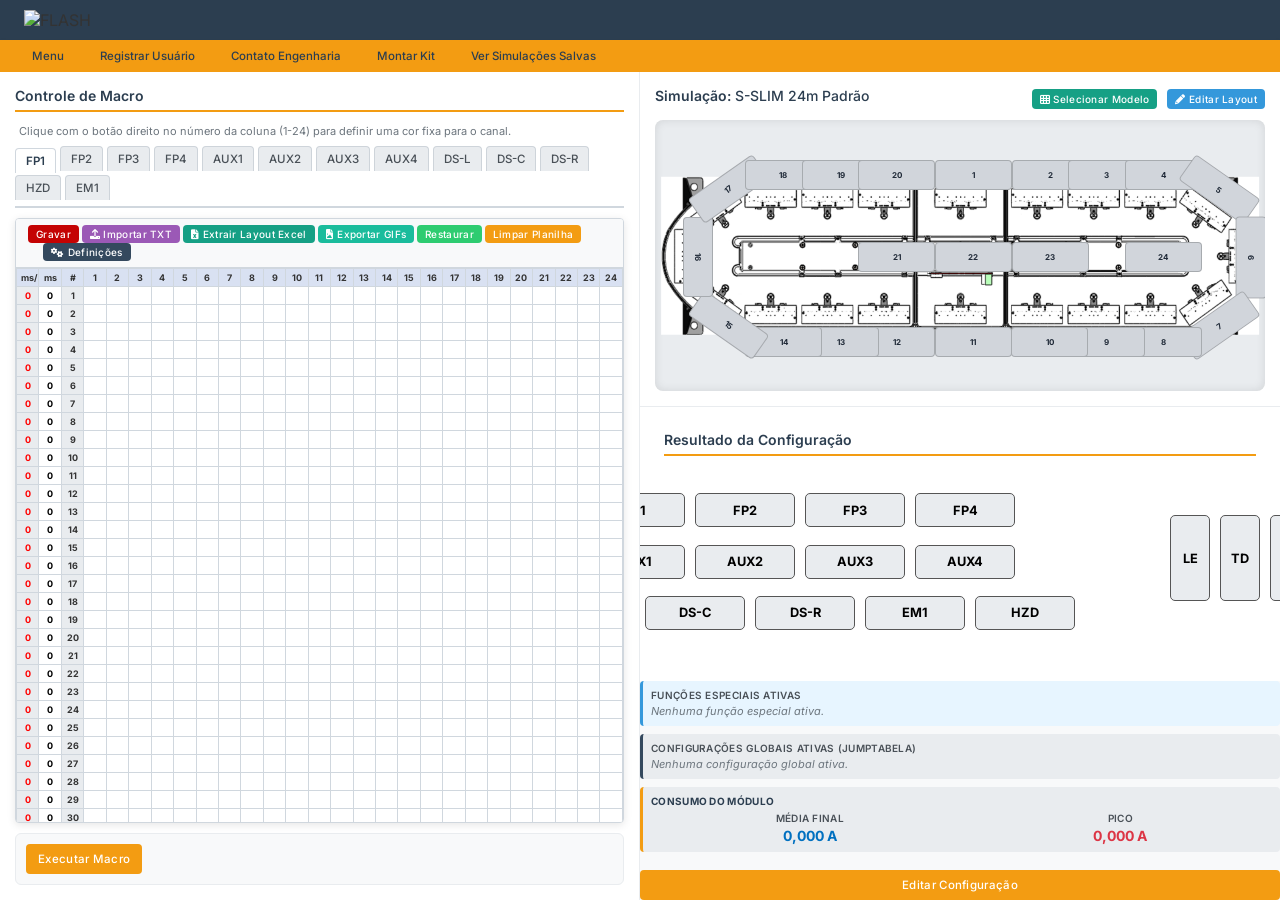
==== commit 0b3210be: "Add files via upload" ====
--- a/simuladorsirene/index.html
+++ b/simuladorsirene/index.html
@@ -13,9 +13,7 @@
     <script src="https://cdnjs.cloudflare.com/ajax/libs/xlsx/0.18.5/xlsx.full.min.js"></script>
     <style>
         .column-header { background-color: #d9e1f2; font-weight: bold; font-size: 9px; color: #333; cursor: pointer; user-select: none; }
-/* ---> ADICIONE ESTA CLASSE ABAIXO <--- */
-.column-header.selected-col { background-color: #b4c6e7; outline: 1px solid #4a89dc; }
-        /* Estilos Globais e Layout Principal */
+        .column-header.selected-col { background-color: #b4c6e7; outline: 1px solid #4a89dc; }
         * { margin: 0; padding: 0; box-sizing: border-box; font-family: 'Inter', -apple-system, BlinkMacSystemFont, 'Segoe UI', Roboto, sans-serif; }
         body { background-color: #f8f9fa; height: 100vh; overflow: hidden; color: #333; }
         .header { background-color: #2c3e50; height: 40px; display: flex; align-items: center; padding: 0 24px; box-shadow: 0 2px 10px rgba(0,0,0,0.1); }
@@ -475,21 +473,26 @@
                 </div>
             </div>
             <div class="right-panel">
-                <div class="panel-title">Resultado da Configuração</div>
-                <div class="config-image-container" style="position: relative; width: 100%; max-width: 500px; margin: 15px auto;">
-                    <img src="Imagemcontrole.png" alt="Controle da Barra" style="width: 100%; height: auto; display: block; border-radius: 15px; opacity: 0.5;">
-                    <button onclick="triggerMacro('FP1')" style="position: absolute; top: 20%; left: 16%; width: 15%; height: 12%; background-color: #e9ecef; border: 1px solid #555; cursor: pointer; border-radius: 5px; color: #000; font-weight: bold; font-size: 1vw; display: flex; align-items: center; justify-content: center;">FP1</button>
-                    <button onclick="triggerMacro('FP3')" style="position: absolute; top: 20%; left: 42.5%; width: 15%; height: 12%; background-color: #e9ecef; border: 1px solid #555; cursor: pointer; border-radius: 5px; color: #000; font-weight: bold; font-size: 1vw; display: flex; align-items: center; justify-content: center;">FP3</button>
-                    <button onclick="triggerMacro('FP2')" style="position: absolute; top: 20%; left: 69%; width: 15%; height: 12%; background-color: #e9ecef; border: 1px solid #555; cursor: pointer; border-radius: 5px; color: #000; font-weight: bold; font-size: 1vw; display: flex; align-items: center; justify-content: center;">FP2</button>
-                    <button id="btn-le" onclick="toggleSpecialFunction('alley_left')" class="control-btn" style="position: absolute; top: 26%; left: 6%; width: 6%; height: 50%; background-color: #e9ecef; border: 1px solid #555; cursor: pointer; border-radius: 5px; color: #000; font-weight: bold; font-size: 1vw; display: flex; align-items: center; justify-content: center; transition: all 0.2s ease;">LE</button>
-                    <button id="btn-ld" onclick="toggleSpecialFunction('alley_right')" class="control-btn" style="position: absolute; top: 26%; left: 88%; width: 6%; height: 50%; background-color: #e9ecef; border: 1px solid #555; cursor: pointer; border-radius: 5px; color: #000; font-weight: bold; font-size: 1vw; display: flex; align-items: center; justify-content: center; transition: all 0.2s ease;">LD</button>
-                    <button id="btn-td" onclick="toggleSpecialFunction('takedown')" class="control-btn" style="position: absolute; top: 51%; left: 42.5%; width: 15%; height: 12%; background-color: #e9ecef; border: 1px solid #555; cursor: pointer; border-radius: 5px; color: #000; font-weight: bold; font-size: 1vw; display: flex; align-items: center; justify-content: center; transition: all 0.2s ease;">TD</button>
-                    <button onclick="triggerMacro('EM1')" style="position: absolute; top: 69%; left: 15.4%; width: 15%; height: 12%; background-color: #e9ecef; border: 1px solid #555; cursor: pointer; border-radius: 5px; color: #000; font-weight: bold; font-size: 1vw; display: flex; align-items: center; justify-content: center;">EM1</button>
-                    <button onclick="triggerMacro('HZD')" style="position: absolute; top: 69%; left: 70%; width: 15%; height: 12%; background-color: #e9ecef; border: 1px solid #555; cursor: pointer; border-radius: 5px; color: #000; font-weight: bold; font-size: 1vw; display: flex; align-items: center; justify-content: center;">HZD</button>
-                    <button onclick="triggerMacro('DS-L')" style="position: absolute; top: 70%; left: 33%; width: 10%; height: 10%; background-color: #e9ecef; border: 1px solid #555; cursor: pointer; border-radius: 5px; color: #000; font-weight: bold; font-size: 1vw; display: flex; align-items: center; justify-content: center;">«</button>
-                    <button onclick="triggerMacro('DS-C')" style="position: absolute; top: 75%; left: 45%; width: 10%; height: 10%; background-color: #e9ecef; border: 1px solid #555; cursor: pointer; border-radius: 5px; color: #000; font-weight: bold; font-size: 1vw; display: flex; align-items: center; justify-content: center;">«»</button>
-                    <button onclick="triggerMacro('DS-R')" style="position: absolute; top: 70%; left: 57%; width: 10%; height: 10%; background-color: #e9ecef; border: 1px solid #555; cursor: pointer; border-radius: 5px; color: #000; font-weight: bold; font-size: 1vw; display: flex; align-items: center; justify-content: center;">»</button>
-                </div>
+    <div class="panel-title">Resultado da Configuração</div>
+    <div class="config-image-container" style="position: relative; width: 100%; max-width: 500px; height: 171px; margin: 15px auto;">
+        <button onclick="triggerMacro('FP1')" style="position: absolute; top: 13%; left: -25%; width: 20%; height: 20%; background-color: #e9ecef; border: 1px solid #555; cursor: pointer; border-radius: 5px; color: #000; font-weight: bold; font-size: 1vw; display: flex; align-items: center; justify-content: center;">FP1</button>
+        <button onclick="triggerMacro('FP2')" style="position: absolute; top: 13%; left: -3%; width: 20%; height: 20%; background-color: #e9ecef; border: 1px solid #555; cursor: pointer; border-radius: 5px; color: #000; font-weight: bold; font-size: 1vw; display: flex; align-items: center; justify-content: center;">FP2</button>
+        <button onclick="triggerMacro('FP3')" style="position: absolute; top: 13%; left: 19%; width: 20%; height: 20%; background-color: #e9ecef; border: 1px solid #555; cursor: pointer; border-radius: 5px; color: #000; font-weight: bold; font-size: 1vw; display: flex; align-items: center; justify-content: center;">FP3</button>
+        <button onclick="triggerMacro('FP4')" style="position: absolute; top: 13%; left: 41%; width: 20%; height: 20%; background-color: #e9ecef; border: 1px solid #555; cursor: pointer; border-radius: 5px; color: #000; font-weight: bold; font-size: 1vw; display: flex; align-items: center; justify-content: center;">FP4</button>                    
+        <button onclick="triggerMacro('AUX1')" style="position: absolute; top: 43%; left: -25%; width: 20%; height: 20%; background-color: #e9ecef; border: 1px solid #555; cursor: pointer; border-radius: 5px; color: #000; font-weight: bold; font-size: 1vw; display: flex; align-items: center; justify-content: center;">AUX1</button>
+        <button onclick="triggerMacro('AUX2')" style="position: absolute; top: 43%; left: -3%; width: 20%; height: 20%; background-color: #e9ecef; border: 1px solid #555; cursor: pointer; border-radius: 5px; color: #000; font-weight: bold; font-size: 1vw; display: flex; align-items: center; justify-content: center;">AUX2</button>
+        <button onclick="triggerMacro('AUX3')" style="position: absolute; top: 43%; left: 19%; width: 20%; height: 20%; background-color: #e9ecef; border: 1px solid #555; cursor: pointer; border-radius: 5px; color: #000; font-weight: bold; font-size: 1vw; display: flex; align-items: center; justify-content: center;">AUX3</button>
+        <button onclick="triggerMacro('AUX4')" style="position: absolute; top: 43%; left: 41%; width: 20%; height: 20%; background-color: #e9ecef; border: 1px solid #555; cursor: pointer; border-radius: 5px; color: #000; font-weight: bold; font-size: 1vw; display: flex; align-items: center; justify-content: center;">AUX4</button>
+        <button onclick="triggerMacro('DS-L')" style="position: absolute; top: 73%; left: -35%; width: 20%; height: 20%; background-color: #e9ecef; border: 1px solid #555; cursor: pointer; border-radius: 5px; color: #000; font-weight: bold; font-size: 1vw; display: flex; align-items: center; justify-content: center;">DS-L</button>
+        <button onclick="triggerMacro('DS-C')" style="position: absolute; top: 73%; left: -13%; width: 20%; height: 20%; background-color: #e9ecef; border: 1px solid #555; cursor: pointer; border-radius: 5px; color: #000; font-weight: bold; font-size: 1vw; display: flex; align-items: center; justify-content: center;">DS-C</button>
+        <button onclick="triggerMacro('DS-R')" style="position: absolute; top: 73%; left: 9%; width: 20%; height: 20%; background-color: #e9ecef; border: 1px solid #555; cursor: pointer; border-radius: 5px; color: #000; font-weight: bold; font-size: 1vw; display: flex; align-items: center; justify-content: center;">DS-R</button>
+        <button onclick="triggerMacro('EM1')" style="position: absolute; top: 73%; left: 31%; width: 20%; height: 20%; background-color: #e9ecef; border: 1px solid #555; cursor: pointer; border-radius: 5px; color: #000; font-weight: bold; font-size: 1vw; display: flex; align-items: center; justify-content: center;">EM1</button>
+        <button onclick="triggerMacro('HZD')" style="position: absolute; top: 73%; left: 53%; width: 20%; height: 20%; background-color: #e9ecef; border: 1px solid #555; cursor: pointer; border-radius: 5px; color: #000; font-weight: bold; font-size: 1vw; display: flex; align-items: center; justify-content: center;">HZD</button>
+        <button id="btn-le" onclick="toggleSpecialFunction('alley_left')" class="control-btn" style="position: absolute; top: 26%; right: 0%; width: 8%; height: 50%; background-color: #e9ecef; border: 1px solid #555; cursor: pointer; border-radius: 5px; color: #000; font-weight: bold; font-size: 1vw; display: flex; align-items: center; justify-content: center; transition: all 0.2s ease;">LE</button>
+        <button id="btn-ld" onclick="toggleSpecialFunction('alley_right')" class="control-btn" style="position: absolute; top: 26%; right: -20%; width: 8%; height: 50%; background-color: #e9ecef; border: 1px solid #555; cursor: pointer; border-radius: 5px; color: #000; font-weight: bold; font-size: 1vw; display: flex; align-items: center; justify-content: center; transition: all 0.2s ease;">LD</button>
+        <button id="btn-td" onclick="toggleSpecialFunction('takedown')" class="control-btn" style="position: absolute; top: 26%; right: -10%; width: 8%; height: 50%; background-color: #e9ecef; border: 1px solid #555; cursor: pointer; border-radius: 5px; color: #000; font-weight: bold; font-size: 1vw; display: flex; align-items: center; justify-content: center; transition: all 0.2s ease;">TD</button>
+    </div>
+</div>
                 <div class="output-item" id="special-functions-status-output">
                     <div class="output-label">Funções Especiais Ativas</div>
                     <div id="special-functions-active-list" class="status-panel-list">
@@ -521,12 +524,10 @@
     </div>
 
     <script>
-        // --- CÓDIGO JAVASCRIPT COMPLETO ---
-
-        // === REFERÊNCIAS DE ELEMENTOS DO DOM ===
+        // Referências do DOM (manipular o conteúdo)===
         let configModal, openModalBtn, closeModalBtn, saveAndCloseModalBtn, executeMacroBtn, blocksContainer, macroTableBody, macroHeader, sheetSelectorContainer, gravarBtn, restaurarBtn, limpaBtn, colorContextMenu, layoutPanelModal, openLayoutPanelBtn, closeLayoutPanelBtn, layoutPanelBody, currentLayoutNameSpan, advancedSettingsModal, openAdvancedSettingsBtn, closeAdvancedSettingsBtn, saveAdvancedSettingsBtn, tabButtons, tabContents, jumpTabelaCheckboxes, specialFunctionCells, jumpTabelaStatusContainer, specialFunctionsStatusContainer, simulationArea, editLayoutBtn, saveLayoutBtn;
 
-        // === GERENCIAMENTO DE ESTADO ===
+        // Definição de variaveis
         let simulationStopper = null;
         let isSimulationRunning = false;
         const sheetNames = ['FP1','FP2', 'FP3', 'FP4', 'AUX1', 'AUX2', 'AUX3', 'AUX4', 'DS-L', 'DS-C', 'DS-R', 'HZD', 'EM1'];
@@ -549,13 +550,11 @@
         let backgroundImageDataURL = null;
         let currentLayout;
         let activeBlockLayout; 
-        let allAvailableLayouts = []; // Variável global para a lista de layouts
+        let allAvailableLayouts = []; // Variavel para o excel - lista de layouts
         let selectedColumns = new Set();
         let lastSelectedColumn = -1;
         
-        // ================================================================================= //
-        // ======================= MAPA DE CÓDIGOS DE ARQUIVO PARA LAYOUT ====================== //
-        // ================================================================================= //
+        // Mapeamento para importar layout/modelo
         const fileCodeToLayoutMap = {
             "00179": "primus47p18mCol", "00180": "primus47p20mRef", "00181": "primus40p18mCol",
             "00182": "primus47p20mRef", "00183": "primus47p20mRef", "00184": "primus47p20mRef",
@@ -576,9 +575,7 @@
             "00233": "primus47p20mRef", "00234": "primus47p24mCol", "00235": "primus47p13mRef",
         };
         
-        // ================================================================================= //
-		// =================== INÍCIO DOS BLOCOS DE LAYOUT PERSONALIZADOS ================== //
-		// ================================================================================= //
+        // Posicionamento de cada modelo (para os módulos)
 
 		const s_slim_bicolor_example = [
 			{ text: ['1', '2'], top: '45%', left: '30%', width: 77, height: 30, rotate: 0 }, 
@@ -3507,9 +3504,7 @@
         "rotate": 0
     }
 ];
-		// ================================================================================= //
-		// ===================== LISTA PRINCIPAL DE LAYOUTS (CORRIGIDA) ==================== //
-		// ================================================================================= //
+		// Lista dos layouts corrigidas (40, 47 apenas)
 
 		const layouts = [
 			{ id: 's_slim_24_default', name: 'S-SLIM 24m Padrão', image: 'simulação.png', category: 'Padrão', blocks: s_slim_24_default_BlockLayout },
@@ -3565,7 +3560,7 @@
 			{ id: 'primus61p24mRef', name: 'Primus 61p 24m Ref', image: 'ImagensSirene61P/refletor/primus61p24mRef.png', category: '61 Polegadas', blocks: s_slim_24_default_BlockLayout },
 			{ id: 'primus61p28mRef', name: 'Primus 61p 28m Ref', image: 'ImagensSirene61P/refletor/primus61p28mRef.png', category: '61 Polegadas', blocks: s_slim_24_default_BlockLayout },
 			
-			// Venus
+			// Venus ()
 			{ id: 'venus11m', name: 'Venus 11m', image: 'VenusSirene/venus11m.png', category: 'Venus', blocks: s_slim_24_default_BlockLayout },
 			{ id: 'venus14m', name: 'Venus 14m', image: 'VenusSirene/venus14m.png', category: 'Venus', blocks: s_slim_24_default_BlockLayout },
 			{ id: 'venus15m', name: 'Venus 15m', image: 'VenusSirene/venus15m.png', category: 'Venus', blocks: s_slim_24_default_BlockLayout },
@@ -3587,7 +3582,7 @@
         // =================== FIM DA LÓGICA DE LAYOUT DE BLOCOS =========================== //
         // ================================================================================= //
         
-        // === FUNÇÕES DE INICIALIZAÇÃO E LAYOUT ===
+        // Inicialização do layout
         async function initializeApp() {
             assignDomElements();
             initializeDataStructure();
@@ -3623,8 +3618,6 @@
                     switchLayout(layouts[0].id, allAvailableLayouts); 
                 }
             }
-            
-            // 4. QUARTO: Continua com o resto da inicialização.
             renderTable(allMacroData[activeSheet]);
             updateActiveSheetUI();
             initializeEventListeners();
@@ -3764,106 +3757,108 @@
         }
 
         function initializeBlocks(blocksArray) {
-            blocksContainer.innerHTML = '';
-            if (!blocksArray) return;
-
-            blocksArray.forEach((blockData, index) => {
-                const blockElement = document.createElement('div');
-                blockElement.className = 'block-container';
-                blockElement.dataset.index = index;
-                blockElement.style.top = blockData.top;
-                blockElement.style.left = blockData.left;
-                blockElement.style.width = `${blockData.width}px`;
-                blockElement.style.height = `${blockData.height}px`;
-                blockElement.style.transform = `rotate(${blockData.rotate}deg)`;
-
-                if (Array.isArray(blockData.text)) { // Bloco dividido (Bicolor)
-                    const container = document.createElement('div');
-                    container.className = 'block-part-container';
-                    
-                    const topPart = document.createElement('div');
-                    topPart.className = 'block-part-top layout-color-off';
-                    topPart.textContent = blockData.text[0];
-                    topPart.dataset.blockNum = blockData.text[0];
-                    
-                    const bottomPart = document.createElement('div');
-                    bottomPart.className = 'block-part-bottom layout-color-off';
-                    bottomPart.textContent = blockData.text[1];
-                    bottomPart.dataset.blockNum = blockData.text[1];
-                    
-                    container.appendChild(topPart);
-                    container.appendChild(bottomPart);
-                    blockElement.appendChild(container);
-                } else { // Bloco único
-    const singlePart = document.createElement('div');
-    singlePart.className = 'block-part-single layout-color-off';
-    singlePart.textContent = blockData.text;
-    singlePart.dataset.blockNum = blockData.text;
-
-    // --- LÓGICA DE EDIÇÃO CORRIGIDA ---
-
-    // Evento de duplo clique para INICIAR a edição
-    singlePart.addEventListener('dblclick', (e) => {
-        // 1. Só funciona se o modo de edição estiver ativo
-        if (!isEditMode) return;
-
-        e.stopPropagation(); // <-- ADICIONADO PARA SEGURANÇA
-        
-        // 2. Guarda o valor original e torna o campo editável
-        const originalValue = singlePart.textContent;
-        singlePart.contentEditable = true;
-        singlePart.focus();
-        document.execCommand('selectAll', false, null);
-
-        // 3. Define a função que será chamada ao sair do campo (blur)
-        const handleBlur = () => {
-            const blockContainer = singlePart.closest('.block-container');
-            if (!blockContainer) return;
-            
-            const index = parseInt(blockContainer.dataset.index, 10);
-            const newText = singlePart.textContent.trim();
-            const newNumber = parseInt(newText, 10);
-
-            // 4. VALIDAÇÃO: Verifica se é um número válido entre 1 e 24
-            if (!isNaN(newNumber) && newNumber >= 1 && newNumber <= 24) {
-                activeBlockLayout[index].text = String(newNumber);
-                singlePart.dataset.blockNum = String(newNumber);
-                singlePart.textContent = String(newNumber);
-            } else {
-                // Se for inválido, mostra um alerta e restaura o valor original
-                alert("Entrada inválida. Por favor, insira um número entre 1 e 24.");
-                singlePart.textContent = originalValue;
+    blocksContainer.innerHTML = '';
+    if (!blocksArray) return;
+    blocksArray.forEach((blockData, index) => {
+        const blockElement = document.createElement('div');
+        blockElement.className = 'block-container';
+        blockElement.dataset.index = index;
+        blockElement.style.top = blockData.top;
+        blockElement.style.left = blockData.left;
+        blockElement.style.width = `${blockData.width}px`;
+        blockElement.style.height = `${blockData.height}px`;
+        blockElement.style.transform = `rotate(${blockData.rotate}deg)`;
+
+        // Mudar número do modulo
+        blockElement.addEventListener('dblclick', (e) => {
+            // 1. Impede a propagação e o comportamento padrão IMEDIATAMENTE
+            e.preventDefault();
+            e.stopPropagation();
+
+            // Funciona apenas no modo de edição
+            if (!isEditMode) return;
+
+            // Encontra a parte do módulo (apenas o texto)
+            const singlePart = blockElement.querySelector('.block-part-single');
+            if (!singlePart) {
+                console.warn("Tentativa de editar um bloco que não é de parte única.");
+                return;
             }
 
-            // 5. Finaliza a edição e remove os listeners para não acumularem
-            singlePart.contentEditable = false;
-            singlePart.removeEventListener('blur', handleBlur);
-            singlePart.removeEventListener('keydown', handleKeyDown);
-        };
-
-        // 6. Define a função para lidar com as teclas Enter e Escape
-        const handleKeyDown = (e) => {
-            if (e.key === 'Enter') {
-                e.preventDefault();
-                singlePart.blur(); // Aciona o handleBlur para salvar
-            } else if (e.key === 'Escape') {
-                singlePart.textContent = originalValue; // Restaura o valor
-                singlePart.blur(); // Aciona o handleBlur para cancelar e limpar
-            }
-        };
-
-        // 7. Ativa os listeners de blur e keydown
-        singlePart.addEventListener('blur', handleBlur);
-        singlePart.addEventListener('keydown', handleKeyDown);
+            // Guarda o valor original e torna o campo editavel
+            const originalValue = singlePart.textContent;
+            singlePart.contentEditable = true;
+            singlePart.focus();
+            document.execCommand('selectAll', false, null);
+
+            // Retorna o valor guardado
+            const handleBlur = () => {
+                const blockContainer = singlePart.closest('.block-container');
+                if (!blockContainer) return;
+                const dataIndex = parseInt(blockContainer.dataset.index, 10);
+                const newText = singlePart.textContent.trim();
+                const newNumber = parseInt(newText, 10);
+
+                // Verifica se é um número válido entre 1 e 24
+                if (!isNaN(newNumber) && newNumber >= 1 && newNumber <= 24) {
+                    activeBlockLayout[dataIndex].text = String(newNumber);
+                    singlePart.dataset.blockNum = String(newNumber);
+                    singlePart.textContent = String(newNumber);
+                } else {
+                    // Se for invalido, mostra um alerta e restaura o valor original
+                    alert("Entrada inválida. Por favor, insira um número entre 1 e 24.");
+                    singlePart.textContent = originalValue;
+                }
+
+                // Finaliza a edição e remove os módulos (listeners)
+                singlePart.contentEditable = false;
+                singlePart.removeEventListener('blur', handleBlur);
+                singlePart.removeEventListener('keydown', handleKeyDown);
+            };
+
+            // Define a função para funcionar as teclas Enter, Escape e Delete
+            const handleKeyDown = (e) => {
+                    if (e.key === 'Enter') {
+                        e.preventDefault();
+                        singlePart.blur(); 
+                    } else if (e.key === 'Escape') {
+                        singlePart.textContent = originalValue; // Restaura o valor
+                        singlePart.blur(); // Aciona o handleBlur para cancelar e limpar
+                    } else if (e.key === 'Backspace' || e.key === 'Delete') {
+                    }
+            };
+
+            // Ativa os listeners de blur e keydown
+            singlePart.addEventListener('blur', handleBlur);
+            singlePart.addEventListener('keydown', handleKeyDown);
+        });
+
+        if (Array.isArray(blockData.text)) { 
+            const container = document.createElement('div');
+            container.className = 'block-part-container';
+            const topPart = document.createElement('div');
+            topPart.className = 'block-part-top layout-color-off';
+            topPart.textContent = blockData.text[0];
+            topPart.dataset.blockNum = blockData.text[0];
+            const bottomPart = document.createElement('div');
+            bottomPart.className = 'block-part-bottom layout-color-off';
+            bottomPart.textContent = blockData.text[1];
+            bottomPart.dataset.blockNum = blockData.text[1];
+            container.appendChild(topPart);
+            container.appendChild(bottomPart);
+            blockElement.appendChild(container);
+        } else { // Bloco único
+            const singlePart = document.createElement('div');
+            singlePart.className = 'block-part-single layout-color-off';
+            singlePart.textContent = blockData.text;
+            singlePart.dataset.blockNum = blockData.text;
+            blockElement.appendChild(singlePart);
+        }
+
+        blockElement.innerHTML += `<div class="interaction-handle resize-handle"></div><div class="interaction-handle rotate-handle"></div>`;
+        blocksContainer.appendChild(blockElement);
     });
-    
-    blockElement.appendChild(singlePart);
 }
-
-                blockElement.innerHTML += `<div class="interaction-handle resize-handle"></div><div class="interaction-handle rotate-handle"></div>`;
-                blocksContainer.appendChild(blockElement);
-            });
-        }
         
         function loadDataIntoUI(loadedData) {
             console.log("--- INICIANDO O CARREGAMENTO DO TEMPLATE ---");
@@ -4021,11 +4016,9 @@
         }
         
         
-        // ========================================================================================//
-        // =================== FUNÇÃO PRINCIPAL DE EXTRAÇÃO DO EXCEL (VERSÃO FINAL) ================== //
-        // ========================================================================================//
+        // Programa referente ao arquivo python para fazer a lógica funcionar apenas com JS
         async function processExcelLayout(file) {
-            // Configurações idênticas ao script Python
+            // Configurações idênticas ao Código Python
             const START_ROW = 2;
             const END_ROW = 14;
             const START_COL = 'A';
@@ -4049,11 +4042,10 @@
                         const worksheet = workbook.Sheets[targetSheetName];
                         if (!worksheet) return reject(new Error(`A planilha '${targetSheetName}' não foi encontrada.`));
 
-                        // --- TRADUÇÃO DIRETA DE extrair_dados_da_planilha() ---
                         const col_start_idx = 0; // 'A'
                         const col_end_idx = 31; // 'AF'
 
-                        // PASSO 1: Montar a grade de dados manualmente (igual ao Python)
+                        // Montar a grade de dados manualmente (igual ao Python)
                         const grid_data = [];
                         for (let r = START_ROW; r <= END_ROW; r++) {
                             const row_data = [];
@@ -4065,7 +4057,7 @@
                             grid_data.push(row_data);
                         }
 
-                        // PASSO 2: Preencher células mescladas (igual ao Python)
+                        // Preencher células mescladas (igual ao Python)
                         const merged_cells = worksheet['!merges'] || [];
                         for (const merged_range of merged_cells) {
                             const { s, e } = merged_range; // s: start, e: end
@@ -4084,9 +4076,6 @@
                                 }
                             }
                         }
-                        
-                        // --- FIM DA TRADUÇÃO ---
-
                         // O restante do código agora opera sobre a grade de dados correta.
                         const numeros = [];
                         const cores = [];
@@ -4260,11 +4249,8 @@
                     extractExcelBtn.innerHTML = '<i class="fa fa-spinner fa-spin"></i> Processando...';
                     
                     try {
-                        // =========================================================================
-                        // PARTE 1: Detecta o código no nome do arquivo e TROCA O LAYOUT (MANTIDO)
-                        // =========================================================================
                         const fileName = file.name;
-                        const match = fileName.match(/(\d{5})/); // Procura por um código de 5 dígitos
+                        const match = fileName.match(/(\d{5})/); // Procura por um código de 5 dígitos (ex: 00181, 00179)
                         
                         if (match && match[1]) {
                             const fileCode = match[1];
@@ -4282,33 +4268,22 @@
                                 console.log(`Nenhum layout correspondente encontrado para o código ${fileCode}. Mantendo layout atual.`);
                             }
                         }
-                        // =========================================================================
 
                         // Processa o Excel para obter a lista de módulos e cores
                         const { layout } = await processExcelLayout(file);
                         
                         if (layout.length > 0) {
-
-                            // =========================================================================
-                            // PARTE 2: Renumeração dos blocos visuais (REMOVIDO)
-                            // O loop 'for' que alterava activeBlockLayout[i].text foi removido.
-                            // A chamada initializeBlocks(activeBlockLayout) foi removida.
-                            // =========================================================================
-                            
-                            // =========================================================================
-                            // PARTE 3: Aplicação das cores nas colunas da planilha (MANTIDO)
-                            // =========================================================================
-                            columnColors = {}; // Reseta as cores
+                            columnColors = {}; 
                             layout.forEach(item => {
                                 const moduleNumber = item.module;
                                 const color = item.color;
-                                const colIndex = moduleNumber - 1; // Converte número do módulo para índice da coluna
+                                const colIndex = moduleNumber - 1; 
                                 if (colIndex >= 0 && colIndex < 24) {
                                     applyColumnColor(colIndex.toString(), color);
                                 }
                             });
                             
-                            // Mensagem de sucesso ajustada
+                            // Mensagem de sucesso
                             alert('Layout visual e cores dos módulos atualizados com sucesso!');
 
                         } else {
@@ -5223,119 +5198,223 @@
             });
         }
 
-        function generateGifForSheet(sheetName, progressCallback, workerURL) {
-            return new Promise(async (resolve, reject) => {
-                const macroData = [];
-                for(const row of allMacroData[sheetName]) {
+        async function generateGifForSheet(sheetName, progressCallback, workerURL) {
+            return new Promise(async (resolve, reject) => {
+                // Coleta os dados da simulação e prepara o GIF
+                const macroData = [];
+                for(const row of allMacroData[sheetName]) {
+                    const ms = parseInt(row.ms, 10);
+                    if (isNaN(ms) || ms === 0) continue;
+                    macroData.push(row);
+                }
+                // Se nao tiver dados, cria um quadro padrão para evitar erro
+                if (macroData.length === 0) {
+                    macroData.push({ ms: '1000', values: Array(24).fill('') });
+                }
+
+                const gif = new GIF({
+                    workers: 2,
+                    quality: 50, 
+                    workerScript: workerURL
+                });
+
+                const simulationArea = document.getElementById('simulation-area');
+                const containerRect = simulationArea.getBoundingClientRect();
+
+                // Cria um canvas fora da tela com as dimensowes exatas da área de simulação
+                const canvas = document.createElement('canvas');
+                canvas.width = containerRect.width;
+                canvas.height = containerRect.height;
+                const ctx = canvas.getContext('2d');
+
+                // Pega a imagem(modelo) de fundo
+                const backgroundImage = new Image();
+                backgroundImage.src = document.getElementById('siren-model-image').src;
+                await new Promise(res => { backgroundImage.onload = res; backgroundImage.onerror = res; });
+
+                // Mapeamento de cores para o canvas
+                const colorMap = {
+                    'red': { bg: '#ff0000', text: 'white' },
+                    'blue': { bg: '#2563eb', text: 'white' },
+                    'white': { bg: '#ffffff', text: 'black' },
+                    'yellow': { bg: '#ffc000', text: 'black' },
+                    'off': { bg: '#d1d5db', text: '#1f2937' }
+                };
+                const persistentColorMap = {
+                    'red': colorMap.red, 'blue': colorMap.blue, 'white': colorMap.white, 'yellow': colorMap.yellow
+                };
+
+                try {
+                    for (let i = 0; i < macroData.length; i++) {
+                        const step = macroData[i];
+                        const values = step.values.map(v => parseInt(v) || 0);
+
+                        // Limpa o canvas e desenha o fundo
+                        ctx.clearRect(0, 0, canvas.width, canvas.height);
+                        if (backgroundImage.complete && backgroundImage.naturalWidth > 0) {
+                            const hRatio = canvas.width / backgroundImage.naturalWidth;
+                            const vRatio = canvas.height / backgroundImage.naturalHeight;
+                            const ratio = Math.min(hRatio, vRatio) * 0.98; // 98% para bater com o CSS
+                            const centerShift_x = (canvas.width - backgroundImage.naturalWidth * ratio) / 2;
+                            const centerShift_y = (canvas.height - backgroundImage.naturalHeight * ratio) / 2;
+                            ctx.drawImage(backgroundImage, 0, 0, backgroundImage.naturalWidth, backgroundImage.naturalHeight, centerShift_x, centerShift_y, backgroundImage.naturalWidth * ratio, backgroundImage.naturalHeight * ratio);
+                        }
+
+                        // Desenha cada bloco
+                        activeBlockLayout.forEach((blockData, index) => {
+                            const { text, top, left, width, height, rotate } = blockData;
+                            
+                            const x = (parseFloat(left) / 100) * canvas.width;
+                            const y = (parseFloat(top) / 100) * canvas.height;
+
+                            ctx.save(); // Salva o estado do canvas (sem rotação/translação)
+                            ctx.translate(x + width / 2, y + height / 2); // Move o ponto de origem para o centro do bloco
+                            ctx.rotate(rotate * Math.PI / 180); // Rotaciona
+                            ctx.translate(-(x + width / 2), -(y + height / 2)); // Move a origem de volta
+
+                            if (Array.isArray(text)) { 
+                                const h = height / 2;
+                                // Parte de cima
+                                const val1 = values[parseInt(text[0]) - 1] || 0;
+                                const color1 = persistentColorMap[columnColors[parseInt(text[0]) - 1]] || (val1 ? colorMap[['red', 'blue', 'white', 'yellow'][val1 - 1]] : colorMap.off);
+                                ctx.fillStyle = color1.bg;
+                                ctx.fillRect(x, y, width, h);
+                                // Parte de baixo
+                                const val2 = values[parseInt(text[1]) - 1] || 0;
+                                const color2 = persistentColorMap[columnColors[parseInt(text[1]) - 1]] || (val2 ? colorMap[['red', 'blue', 'white', 'yellow'][val2 - 1]] : colorMap.off);
+                                ctx.fillStyle = color2.bg;
+                                ctx.fillRect(x, y + h, width, h);
+                                // Textos (1,2,3,4...)
+                                ctx.fillStyle = color1.text;
+                                ctx.fillText(text[0], x + width / 2, y + h / 2);
+                                ctx.fillStyle = color2.text;
+                                ctx.fillText(text[1], x + width / 2, y + h + h / 2);
+                            } else { // Bloco de cor única
+                                const val = values[parseInt(text) - 1] || 0;
+                                const color = persistentColorMap[columnColors[parseInt(text) - 1]] || (val ? colorMap[['red', 'blue', 'white', 'yellow'][val - 1]] : colorMap.off);
+                                ctx.fillStyle = color.bg;
+                                ctx.strokeStyle = 'rgba(0,0,0,0.2)';
+                                ctx.lineWidth = 1;
+                                ctx.fillRect(x, y, width, height);
+                                ctx.strokeRect(x, y, width, height);
+                                // Desenha(escreve) o texto
+                                ctx.fillStyle = color.text;
+                                ctx.font = 'bold 8px Inter, sans-serif';
+                                ctx.textAlign = 'center';
+                                ctx.textBaseline = 'middle';
+                                ctx.fillText(text, x + width / 2, y + height / 2);
+                            }
+                            ctx.restore(); // Restaura o estado original do canvas
+                        });
+
+                        // Adiciona o quadro no canvas(gif)
+                        gif.addFrame(canvas, { delay: parseInt(step.ms, 10), copy: true });
+                        if (progressCallback) {
+                            progressCallback(i + 1, macroData.length);
+                        }
+                    }
+                } catch (error) {
+                    console.error(`Falha ao renderizar quadro para a simulação ${sheetName}:`, error);
+                    return reject(new Error(`Falha na renderização do quadro para ${sheetName}`));
+                }
+
+                // Termina o gif
+                gif.on('finished', (blob) => {
+                    resolve(blob);
+                });
+                gif.render();
+            });
+        }
+
+        async function exportAllSimulationsAsGifs() {
+    const btn = document.getElementById('export-gif-btn');
+    btn.disabled = true;
+    btn.innerHTML = '<i class="fa fa-spinner fa-spin"></i> Preparando recursos...';
+
+    try {
+        const workerURL = await getGifWorkerURL();
+        allMacroData[activeSheet] = getCurrentTableData();
+
+        const zip = new JSZip();
+        let totalSheetsToProcess = 0;
+
+        // Verifica quais abas tem dados válidos
+        for (const sheetName of sheetNames) {
+            const data = allMacroData[sheetName];
+            if (data && data.length > 0) {
+                // Verifica se tem alguma linha com ms > 0 (se sim, ele não conta ela)
+                const hasValidData = data.some(row => {
                     const ms = parseInt(row.ms, 10);
-                    if (isNaN(ms)) continue;
-                    if (ms === 0) break;
-                    macroData.push(row);
+                    return !isNaN(ms) && ms > 0;
+                });
+                if (hasValidData) {
+                    totalSheetsToProcess++;
                 }
-                if (macroData.length === 0) {
-                    macroData.push({ ms: '1000', values: Array(24).fill('') });
-                }
-                const gif = new GIF({
-                    workers: 2,
-                    quality: 1, 
-                    workerScript: workerURL
-                });
-                const simulationArea = document.getElementById('simulation-area');
-                const bgImageDataURL = await getBackgroundImageDataURL(currentLayout.image);
-                const PADDING = 80; 
-                const captureCanvas = document.createElement('div');
-                captureCanvas.style.position = 'absolute';
-                captureCanvas.style.left = '-9999px';
-                captureCanvas.style.width = `${simulationArea.offsetWidth + PADDING * 2}px`;
-                captureCanvas.style.height = `${simulationArea.offsetHeight + PADDING * 2}px`;
-                captureCanvas.style.display = 'flex';
-                captureCanvas.style.justifyContent = 'center';
-                captureCanvas.style.alignItems = 'center';
-                captureCanvas.style.backgroundColor = '#e9ecef';
-                const captureContainer = document.createElement('div');
-                captureContainer.style.position = 'relative';
-                captureContainer.style.width = `${simulationArea.offsetWidth}px`;
-                captureContainer.style.height = `${simulationArea.offsetHeight}px`;
-                if (bgImageDataURL) {
-                    captureContainer.style.backgroundImage = `url(${bgImageDataURL})`;
-                    captureContainer.style.backgroundSize = 'contain';
-                    captureContainer.style.backgroundRepeat = 'no-repeat';
-                    captureContainer.style.backgroundPosition = 'center';
-                }
-                captureCanvas.appendChild(captureContainer);
-                document.body.appendChild(captureCanvas);
-                try {
-                    for (let i = 0; i < macroData.length; i++) {
-                        const step = macroData[i];
-                        const values = step.values.map(v => parseInt(v) || 0);
-                        renderLights(values);
-                        await new Promise(r => setTimeout(r, 20));
-                        const clonedBlocks = blocksContainer.cloneNode(true);
-                        captureContainer.innerHTML = '';
-                        captureContainer.appendChild(clonedBlocks);
-                        const canvas = await html2canvas(captureCanvas, {
-                            scale: 2,
-                            logging: false,
-                            useCORS: true,
-                            backgroundColor: null
-                        });
-                        gif.addFrame(canvas, { delay: parseInt(step.ms, 10) });
-                        if (progressCallback) {
-                            progressCallback(i + 1, macroData.length);
-                        }
-                    }
-                } catch (error) {
-                    console.error(`Falha ao capturar o quadro para a simulação ${sheetName}:`, error);
-                    return reject(new Error(`Falha na captura do quadro para ${sheetName}`));
-                } finally {
-                    document.body.removeChild(captureCanvas);
-                }
-                gif.on('finished', function(blob) {
-                    resolve(blob);
-                });
-                gif.render();
+            }
+        }
+
+        if (totalSheetsToProcess === 0) {
+            alert("Nenhuma simulação com dados válidos encontrada para exportar.");
+            btn.disabled = false;
+            btn.innerHTML = '<i class="fa fa-file-image"></i> Exportar GIFs';
+            return;
+        }
+
+        let processedSheets = 0;
+
+        for (const sheetName of sheetNames) {
+            const data = allMacroData[sheetName];
+            if (!data || data.length === 0) continue;
+
+            // Verifica se a planilha tem dados válidos
+            const hasValidData = data.some(row => {
+                const ms = parseInt(row.ms, 10);
+                return !isNaN(ms) && ms > 0;
             });
-        }
-
-        async function exportAllSimulationsAsGifs() {
-            const btn = document.getElementById('export-gif-btn');
-            btn.disabled = true;
-            btn.innerHTML = '<i class="fa fa-spinner fa-spin"></i> Preparando recursos...';
-            try {
-                const workerURL = await getGifWorkerURL();
-                allMacroData[activeSheet] = getCurrentTableData();
-                const zip = new JSZip();
-                for (const sheetName of sheetNames) {
-                    const progressCallback = (frame, totalFrames) => {
-                        btn.innerHTML = `<i class="fa fa-spinner fa-spin"></i> Gerando ${sheetName} (${frame}/${totalFrames})...`;
-                    };
-                    const gifBlob = await generateGifForSheet(sheetName, progressCallback, workerURL);
-                    if(gifBlob) {
-                        zip.file(`${sheetName}.gif`, gifBlob);
-                    }
-                }
-                if (Object.keys(zip.files).length === 0) {
-                   alert("Nenhuma simulação com dados válidos encontrada para exportar.");
-                } else {
-                    btn.innerHTML = '<i class="fa fa-cog fa-spin"></i> Compactando...';
-                    const zipBlob = await zip.generateAsync({ type: 'blob' });
-                    const link = document.createElement('a');
-                    link.href = URL.createObjectURL(zipBlob);
-                    link.download = `simulacoes_gifs_${new Date().toLocaleDateString('pt-BR').replace(/\//g, '-')}.zip`;
-                    document.body.appendChild(link);
-                    link.click();
-                    document.body.removeChild(link);
-                    alert("Pacote de GIFs gerado com sucesso! O download deve começar em breve.");
-                }
-            } catch(error) {
-                console.error("ERRO CRÍTICO DURANTE EXPORTAÇÃO DE GIFS:", error);
-                alert(error.message || "Ocorreu um erro grave ao tentar gerar os GIFs. Verifique o console para detalhes.");
-            } finally {
-                btn.disabled = false;
-                btn.innerHTML = '<i class="fa fa-file-image"></i> Exportar GIFs';
-                renderLights(); 
+
+            if (!hasValidData) {
+                console.log(`Pulando aba ${sheetName}: sem dados válidos.`);
+                continue; // Pula a aba sem dados válidos ms > 0
             }
-        }
+
+            const progressCallback = (frame, totalFrames) => {
+                const percent = Math.round((frame / totalFrames) * 100);
+                btn.innerHTML = `<i class="fa fa-spinner fa-spin"></i> Gerando ${sheetName} (${frame}/${totalFrames})...`;
+            };
+
+            const gifBlob = await generateGifForSheet(sheetName, progressCallback, workerURL);
+
+            if (gifBlob) {
+                zip.file(`${sheetName}.gif`, gifBlob);
+            }
+
+            processedSheets++;
+            // Atualiza o texto do botão após cada aba vista
+            if (processedSheets === totalSheetsToProcess) {
+                btn.innerHTML = '<i class="fa fa-cog fa-spin"></i> Compactando...';
+            }
+        }
+
+        // Gera o ZIP com todos os GIFs
+        const zipBlob = await zip.generateAsync({ type: 'blob' });
+        const link = document.createElement('a');
+        link.href = URL.createObjectURL(zipBlob);
+        link.download = `SimulaçãoRefletor.zip`;
+        document.body.appendChild(link);
+        link.click();
+        document.body.removeChild(link);
+
+        alert("Pacote de GIFs gerado com sucesso! O download deve começar em breve.");
+
+    } catch (error) {
+        console.error("ERRO CRÍTICO DURANTE EXPORTAÇÃO DE GIFS:", error);
+        alert(error.message || "Ocorreu um erro grave ao tentar gerar os GIFs. Verifique o console para detalhes.");
+    } finally {
+        btn.disabled = false;
+        btn.innerHTML = '<i class="fa fa-file-image"></i> Exportar GIFs';
+        renderLights(); 
+    }
+}
         
         function applyColumnColor(colIndex, color) {
             const colorClass = `persistent-color-${color}`;
@@ -5362,11 +5441,7 @@
                 applyColumnColor(colIndex, columnColors[colIndex]);
             }
         }
-        
-
-        // === INICIALIZAÇÃO ===
-        // === INICIALIZAÇÃO ===
-        document.addEventListener('DOMContentLoaded', initializeApp);
+        document.addEventListener('DOMContentLoaded', initializeApp);
     </script>
 </body>
 </html>
